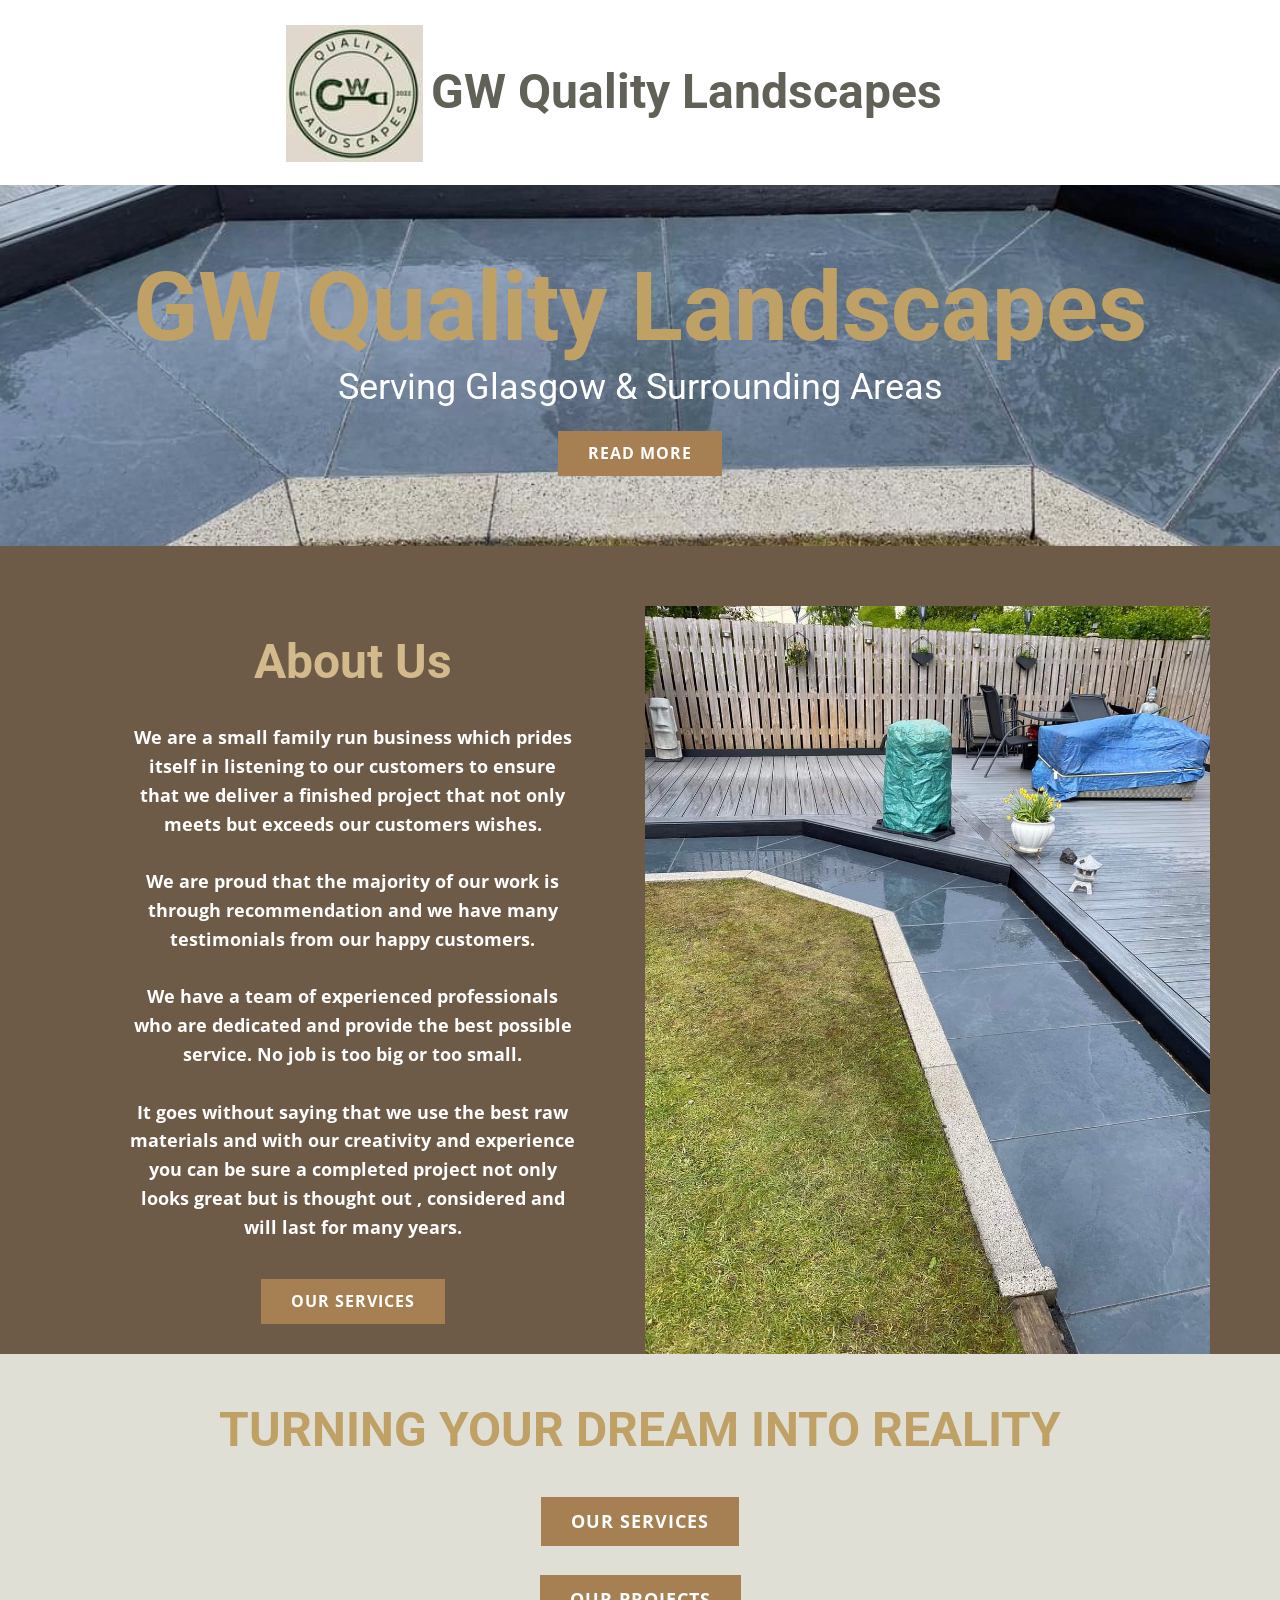
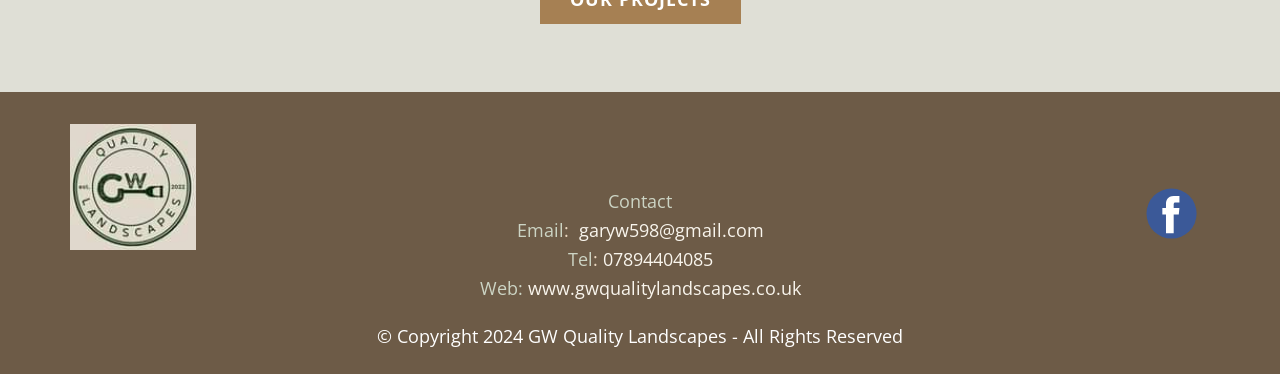
==== About.html @ 3f7acc88 "Add files via upload" ====
<!DOCTYPE html>
<html style="font-size: 16px;" lang="en-GB"><head>
    <meta name="viewport" content="width=device-width, initial-scale=1.0">
    <meta charset="utf-8">
    <meta name="keywords" content="GW Quality Landscapes, Landscaping services, Glasgow, Paisely, Central Scotland, Scotland, landscaper, Penilee, patios, decking, driveways , fencing, garden sheds, garden structures, brickwork,  slabs, landscaping, turf, grass, hedge cutting, gardening, monoblock,  groundworks,">
    <meta name="description" content="GW Quality Landscapes offer landscaping services in Glasgow, Paisely and central belt of Scotland">
    <title>GW Quality Landscapes: About</title>
    <link rel="stylesheet" href="nicepage.css" media="screen">
<link rel="stylesheet" href="About.css" media="screen">
    <script class="u-script" type="text/javascript" src="jquery.js" defer=""></script>
    <script class="u-script" type="text/javascript" src="nicepage.js" defer=""></script>
    <meta name="generator" content="Nicepage 6.2.1, nicepage.com">
    <meta name="description" content="">
    <meta name="keywords" content="GW Quality Landscapes, Landscaping services, Glasgow, Paisely, Central Scotland, Scotland, landscaper, Penilee, patios, decking, driveways , fencing, garden sheds, garden structures, brickwork,  slabs, landscaping, turf, grass, hedge cutting, gardening, monoblock,  groundworks,">
    <meta property="og:title" content="GW Quality Landscapes">
    <meta property="og:description" content="GW Quality Landscapes offer landscaping services in Glasgow, Paisely and central belt of Scotland">
    <meta property="og:image" content="https://gwqualitylandscapes.co.uk/images/facebook_1696329507675_7114921639362925886.jpg">
    <meta property="og:url" content="https://gwqualitylandscapes.co.uk">
    <link rel="icon" href="images/favicon.jpg">
    <link id="u-theme-google-font" rel="stylesheet" href="https://fonts.googleapis.com/css?family=Roboto:100,100i,300,300i,400,400i,500,500i,700,700i,900,900i|Open+Sans:300,300i,400,400i,500,500i,600,600i,700,700i,800,800i">
    
    
    
    
    
    <script type="application/ld+json">{
		"@context": "http://schema.org",
		"@type": "Organization",
		"name": "GW Quality Landscapes Final",
		"logo": "images/GWlogo.jpg",
		"sameAs": [
				"https://m.facebook.com/people/GW-Quality_Landscapes/100078779741422/"
		]
}</script>
    <meta name="theme-color" content="#a68053">
    <meta property="og:type" content="website">
  <meta name="description" content="GW Quality Landscapes, Glasgow and central belt of Scotland."><meta name="keywords" content="garden landcaping, landscaping service, landscaping Glasgow, Paisley, Central Scotland, Scotland, Penilee, patios, decking, driveways, fencing, garden sheds, garden structures, brickwork, slabs, landscaping, turf, grass, hedge cutting, gardening, monoblock, groundworks, garden"><meta data-intl-tel-input-cdn-path="intlTelInput/"></head>
  <body data-path-to-root="./" data-include-products="false" class="u-body u-xl-mode" data-lang="en"><header class="u-clearfix u-header u-header" id="sec-b54a"><div class="u-clearfix u-sheet u-sheet-1">
        <a href="Home.html" class="u-image u-logo u-image-1" data-image-width="120" data-image-height="120" title="Home">
          <img src="images/GWlogo.jpg" class="u-logo-image u-logo-image-1">
        </a>
        <nav class="u-menu u-menu-one-level u-offcanvas u-menu-1">
          <div class="menu-collapse" style="font-size: 1rem; letter-spacing: 0px; font-weight: 700;">
            <a class="u-button-style u-custom-border u-custom-border-color u-custom-borders u-custom-left-right-menu-spacing u-custom-padding-bottom u-custom-text-color u-custom-top-bottom-menu-spacing u-nav-link u-text-active-palette-1-base u-text-hover-palette-2-base" href="#">
              <svg class="u-svg-link" viewBox="0 0 24 24"><use xmlns:xlink="http://www.w3.org/1999/xlink" xlink:href="#menu-hamburger"></use></svg>
              <svg class="u-svg-content" version="1.1" id="menu-hamburger" viewBox="0 0 16 16" x="0px" y="0px" xmlns:xlink="http://www.w3.org/1999/xlink" xmlns="http://www.w3.org/2000/svg"><g><rect y="1" width="16" height="2"></rect><rect y="7" width="16" height="2"></rect><rect y="13" width="16" height="2"></rect>
</g></svg>
            </a>
          </div>
          <div class="u-custom-menu u-nav-container">
            <ul class="u-nav u-spacing-20 u-unstyled u-nav-1"><li class="u-nav-item"><a class="u-button-style u-nav-link u-text-active-palette-1-base u-text-grey-90 u-text-hover-palette-2-base" href="Home.html" style="padding: 10px;">Home</a>
</li><li class="u-nav-item"><a class="u-button-style u-nav-link u-text-active-palette-1-base u-text-grey-90 u-text-hover-palette-2-base" href="About.html" style="padding: 10px;">About</a>
</li><li class="u-nav-item"><a class="u-button-style u-nav-link u-text-active-palette-1-base u-text-grey-90 u-text-hover-palette-2-base" href="Services.html" style="padding: 10px;">Services</a>
</li><li class="u-nav-item"><a class="u-button-style u-nav-link u-text-active-palette-1-base u-text-grey-90 u-text-hover-palette-2-base" href="Projects.html" style="padding: 10px;">Projects</a>
</li><li class="u-nav-item"><a class="u-button-style u-nav-link u-text-active-palette-1-base u-text-grey-90 u-text-hover-palette-2-base" href="Contact.html" style="padding: 10px;">Contact</a>
</li></ul>
          </div>
          <div class="u-custom-menu u-nav-container-collapse">
            <div class="u-black u-container-style u-inner-container-layout u-opacity u-opacity-95 u-sidenav">
              <div class="u-inner-container-layout u-sidenav-overflow">
                <div class="u-menu-close"></div>
                <ul class="u-align-center u-nav u-popupmenu-items u-unstyled u-nav-2"><li class="u-nav-item"><a class="u-button-style u-nav-link" href="Home.html">Home</a>
</li><li class="u-nav-item"><a class="u-button-style u-nav-link" href="About.html">About</a>
</li><li class="u-nav-item"><a class="u-button-style u-nav-link" href="Services.html">Services</a>
</li><li class="u-nav-item"><a class="u-button-style u-nav-link" href="Projects.html">Projects</a>
</li><li class="u-nav-item"><a class="u-button-style u-nav-link" href="Contact.html">Contact</a>
</li></ul>
              </div>
            </div>
            <div class="u-black u-menu-overlay u-opacity u-opacity-70"></div>
          </div>
        </nav>
        <h2 class="u-text u-text-default-lg u-text-default-md u-text-default-sm u-text-default-xl u-text-palette-2-base u-text-1">GW Quality Landscapes</h2>
      </div></header>
    <section class="u-align-center u-clearfix u-image u-shading u-section-1" src="" data-image-width="1080" data-image-height="810" id="sec-f151">
      <div class="u-clearfix u-sheet u-sheet-1">
        <h1 class="u-text u-text-default u-text-palette-3-base u-title u-text-1">GW Quality Landscapes </h1>
        <h3 class="u-text u-text-default u-text-2"> Serving Glasgow &amp; Surrounding Areas</h3>
        <a href="Services.html" class="u-btn u-button-style u-hover-palette-1-dark-1 u-palette-1-base u-btn-1">Read More</a>
      </div>
    </section>
    <section class="u-clearfix u-palette-1-dark-2 u-section-2" id="sec-cb76">
      <div class="u-clearfix u-sheet u-sheet-1">
        <div class="custom-expanded data-layout-selected u-clearfix u-gutter-10 u-layout-wrap u-layout-wrap-1">
          <div class="u-layout" style="">
            <div class="u-layout-row" style="">
              <div class="u-container-style u-layout-cell u-left-cell u-size-30 u-size-xs-60 u-layout-cell-1" src="">
                <div class="u-container-layout u-valign-middle u-container-layout-1">
                  <h2 class="u-align-center u-text u-text-default u-text-palette-3-light-1 u-text-1"><b>About Us </b>
                  </h2>
                  <p class="u-align-center u-text u-text-2"><b>We are a small family run business which prides itself in listening to our customers to ensure that we deliver a finished project that not only meets but exceeds our customers wishes.<br>
                      <br>We are proud that the majority of our work is through recommendation and we have many testimonials from our happy customers.<br>
                      <br>We have a team of experienced professionals who are dedicated and provide the best possible service. No job is too big or too small.<br>
                      <br>It goes without saying that we use the best raw materials and with our creativity and experience you can be sure a completed project not only looks great but is thought out , considered and will last for many years.</b>
                  </p>
                  <a href="Services.html" class="u-btn u-button-style u-hover-palette-1-dark-1 u-palette-1-base u-btn-1">Our Services</a>
                </div>
              </div>
              <div class="u-align-center u-container-style u-image u-layout-cell u-right-cell u-size-30 u-size-xs-60 u-image-1" src="" data-image-width="1080" data-image-height="1440">
                <div class="u-container-layout u-valign-middle u-container-layout-2" src=""></div>
              </div>
            </div>
          </div>
        </div>
      </div>
    </section>
    <section class="u-align-center u-clearfix u-palette-2-light-2 u-section-3" id="sec-ee5b">
      <div class="u-clearfix u-sheet u-sheet-1">
        <h2 class="u-align-center-lg u-align-center-md u-align-center-sm u-align-center-xs u-text u-text-palette-3-base u-text-1"><b>TURNING YOUR DREAM INTO REALITY</b>
        </h2>
        <a href="Services.html" class="u-btn u-button-style u-color-scheme-summer-time u-hover-palette-1-dark-1 u-palette-1-base u-btn-1">our services</a>
        <a href="Projects.html" class="u-btn u-button-style u-color-scheme-summer-time u-hover-palette-1-dark-1 u-palette-1-base u-btn-2">our projects</a>
      </div>
    </section>
    
    
    
    <footer class="u-align-center-md u-align-center-sm u-align-center-xs u-clearfix u-footer u-palette-1-dark-2" id="sec-638b"><div class="u-clearfix u-sheet u-sheet-1">
        <a href="Home.html" class="u-image u-logo u-image-1" data-image-width="120" data-image-height="120" title="Home">
          <img src="images/GWlogo.jpg" class="u-logo-image u-logo-image-1">
        </a>
        <p class="u-align-center-lg u-align-center-md u-align-center-xl u-text u-text-1">
          <span class="u-text-palette-1-light-2">
            <span class="u-text-palette-5-base">Contact</span>
            <span class="u-text-palette-3-light-3"></span>
          </span>
          <br>
          <span class="u-text-palette-1-light-2">
            <span class="u-text-palette-5-base">Email</span>:&nbsp;
          </span>
          <a href="mailto:garyw598@gmail.com?subject=Email%20from%20Web%20Site" class="u-active-none u-border-none u-btn u-button-link u-button-style u-hover-none u-none u-text-active-palette-3-light-1 u-text-hover-palette-3-light-2 u-text-palette-3-light-3 u-btn-1">garyw598@gmail.com</a>
          <br>
          <span class="u-text-palette-1-light-2">
            <span class="u-text-palette-5-base">Tel</span>:
          </span>
          <a href="tel:+447894404085" class="u-active-none u-border-none u-btn u-button-link u-button-style u-hover-none u-none u-text-active-palette-3-light-2 u-text-hover-palette-3-light-2 u-text-palette-3-light-3 u-btn-2">07894404085</a>
          <br>
          <span class="u-text-palette-5-base">Web:</span>
          <a href="https://www.gwqualitylandscapes.co.uk" class="u-active-none u-border-none u-btn u-button-link u-button-style u-hover-none u-none u-text-active-palette-3-light-1 u-text-hover-palette-3-light-2 u-text-palette-3-light-3 u-btn-3">www.gwqualitylandscapes.co.uk</a>
        </p>
        <div class="u-align-left u-social-icons u-spacing-10 u-social-icons-1">
          <a class="u-social-url" title="facebook" target="_blank" href="https://m.facebook.com/people/GW-Quality_Landscapes/100078779741422/"><span class="u-icon u-social-facebook u-social-icon u-icon-1"><svg class="u-svg-link" preserveAspectRatio="xMidYMin slice" viewBox="0 0 112 112" style=""><use xmlns:xlink="http://www.w3.org/1999/xlink" xlink:href="#svg-ff9e"></use></svg><svg class="u-svg-content" viewBox="0 0 112 112" x="0" y="0" id="svg-ff9e"><circle fill="currentColor" cx="56.1" cy="56.1" r="55"></circle><path fill="#FFFFFF" d="M73.5,31.6h-9.1c-1.4,0-3.6,0.8-3.6,3.9v8.5h12.6L72,58.3H60.8v40.8H43.9V58.3h-8V43.9h8v-9.2
      c0-6.7,3.1-17,17-17h12.5v13.9H73.5z"></path></svg></span>
          </a>
        </div>
        <p class="u-align-center u-text u-text-2"> © Copyright 2024 GW Quality Landscapes - All Rights Reserved</p>
      </div></footer><span style="height: 64px; width: 64px; margin-left: 0px; margin-right: auto; margin-top: 0px; right: 5px; bottom: 20px; padding: 20px;" class="u-back-to-top u-border-2 u-border-palette-1-base u-icon u-icon-circle u-opacity u-opacity-85" data-href="#">
        <svg class="u-svg-link" preserveAspectRatio="xMidYMin slice" viewBox="0 0 551.13 551.13"><use xmlns:xlink="http://www.w3.org/1999/xlink" xlink:href="#svg-1d98"></use></svg>
        <svg class="u-svg-content" enable-background="new 0 0 551.13 551.13" viewBox="0 0 551.13 551.13" xmlns="http://www.w3.org/2000/svg" id="svg-1d98"><path d="m275.565 189.451 223.897 223.897h51.668l-275.565-275.565-275.565 275.565h51.668z"></path></svg>
    </span>
  
</body></html>
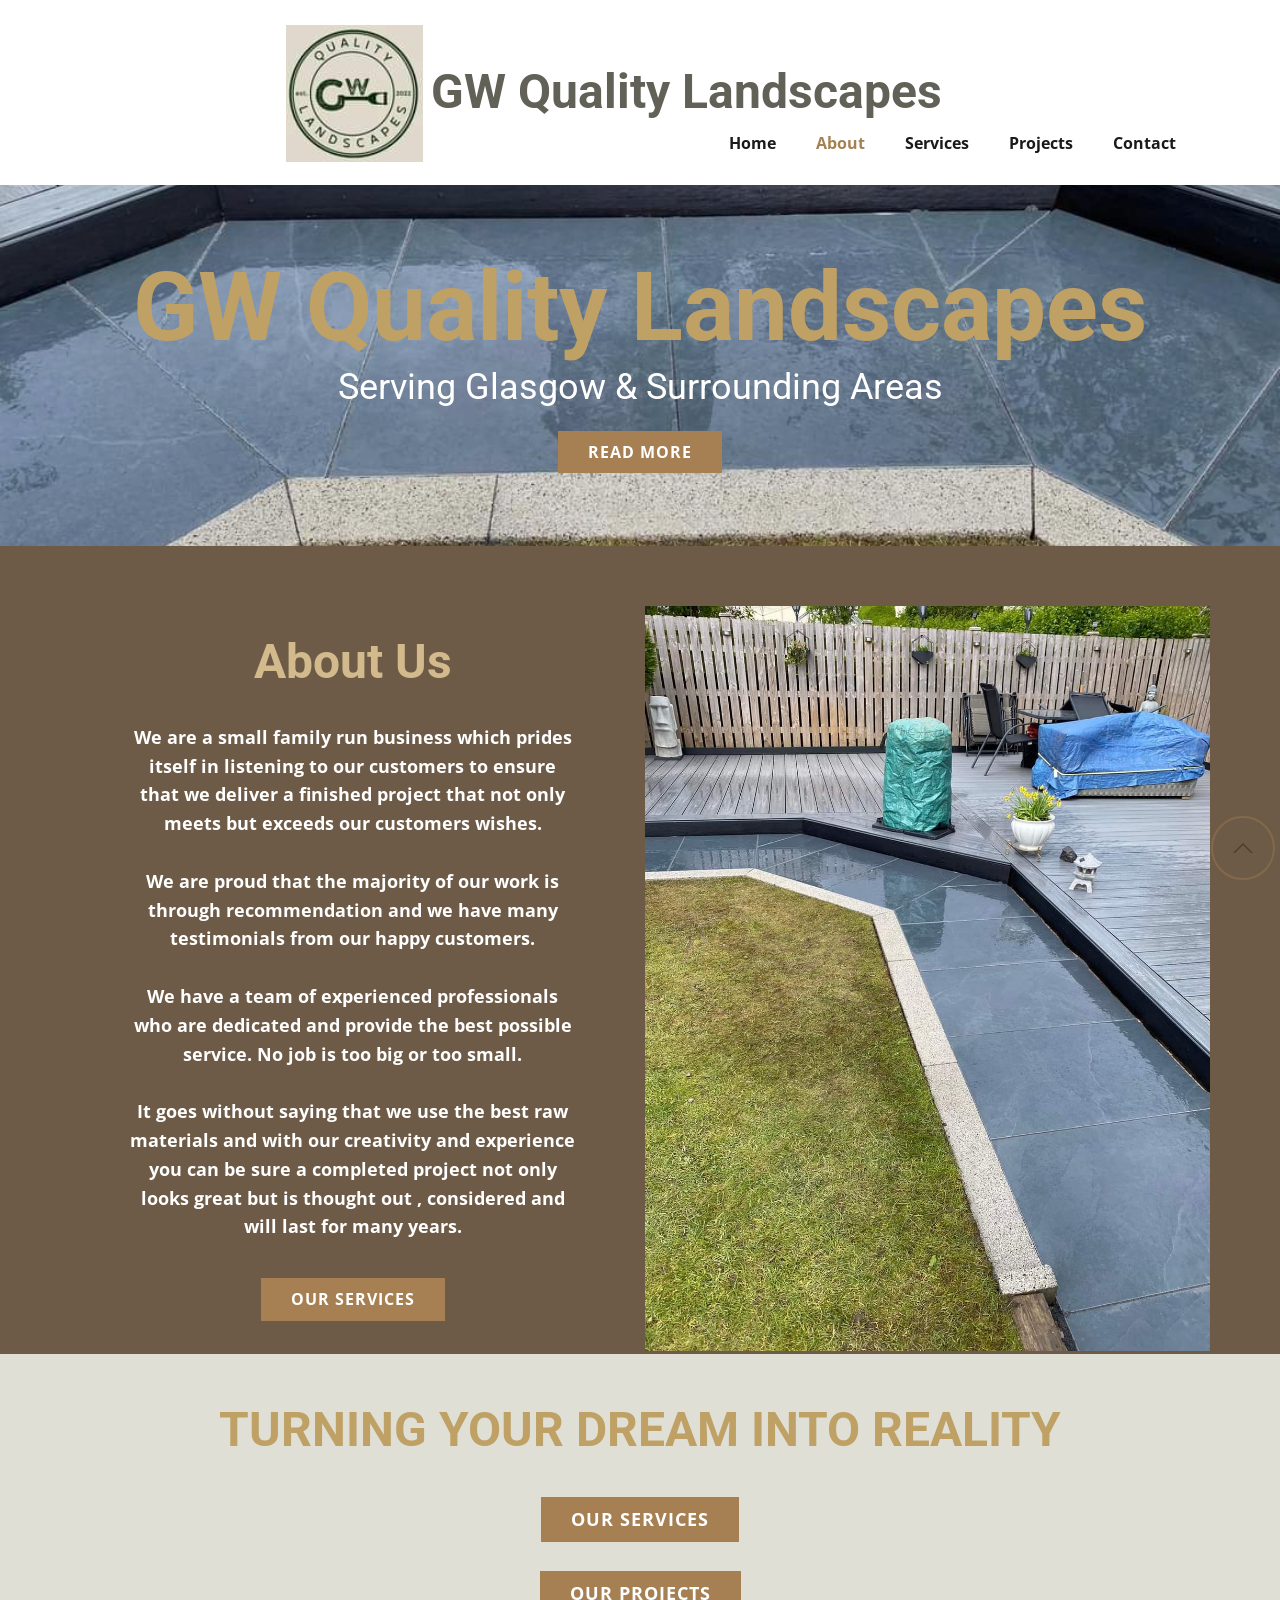
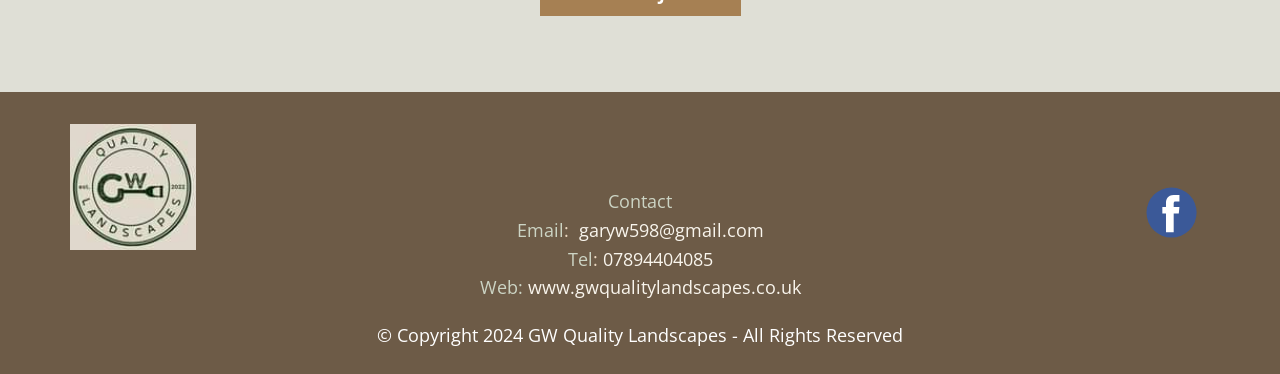
==== commit 422a6d23: "Add files via upload" ====
--- a/About.html
+++ b/About.html
@@ -9,7 +9,7 @@
 <link rel="stylesheet" href="About.css" media="screen">
     <script class="u-script" type="text/javascript" src="jquery.js" defer=""></script>
     <script class="u-script" type="text/javascript" src="nicepage.js" defer=""></script>
-    <meta name="generator" content="Nicepage 6.2.1, nicepage.com">
+    <meta name="generator" content="Nicepage 7.3.1, nicepage.com">
     <meta name="description" content="">
     <meta name="keywords" content="GW Quality Landscapes, Landscaping services, Glasgow, Paisely, Central Scotland, Scotland, landscaper, Penilee, patios, decking, driveways , fencing, garden sheds, garden structures, brickwork,  slabs, landscaping, turf, grass, hedge cutting, gardening, monoblock,  groundworks,">
     <meta property="og:title" content="GW Quality Landscapes">
@@ -17,12 +17,12 @@
     <meta property="og:image" content="https://gwqualitylandscapes.co.uk/images/facebook_1696329507675_7114921639362925886.jpg">
     <meta property="og:url" content="https://gwqualitylandscapes.co.uk">
     <link rel="icon" href="images/favicon.jpg">
-    <link id="u-theme-google-font" rel="stylesheet" href="https://fonts.googleapis.com/css?family=Roboto:100,100i,300,300i,400,400i,500,500i,700,700i,900,900i|Open+Sans:300,300i,400,400i,500,500i,600,600i,700,700i,800,800i">
     
     
     
     
     
+    <link id="u-theme-google-font" rel="stylesheet" href="https://fonts.googleapis.com/css?family=Roboto:100,100i,300,300i,400,400i,500,500i,700,700i,900,900i|Open+Sans:300,300i,400,400i,500,500i,600,600i,700,700i,800,800i">
     <script type="application/ld+json">{
 		"@context": "http://schema.org",
 		"@type": "Organization",
@@ -36,19 +36,19 @@
     <meta property="og:type" content="website">
   <meta name="description" content="GW Quality Landscapes, Glasgow and central belt of Scotland."><meta name="keywords" content="garden landcaping, landscaping service, landscaping Glasgow, Paisley, Central Scotland, Scotland, Penilee, patios, decking, driveways, fencing, garden sheds, garden structures, brickwork, slabs, landscaping, turf, grass, hedge cutting, gardening, monoblock, groundworks, garden"><meta data-intl-tel-input-cdn-path="intlTelInput/"></head>
   <body data-path-to-root="./" data-include-products="false" class="u-body u-xl-mode" data-lang="en"><header class="u-clearfix u-header u-header" id="sec-b54a"><div class="u-clearfix u-sheet u-sheet-1">
-        <a href="Home.html" class="u-image u-logo u-image-1" data-image-width="120" data-image-height="120" title="Home">
+        <a href="./" data-page-id="6107059" class="u-image u-logo u-image-1" data-image-width="120" data-image-height="120" title="Home">
           <img src="images/GWlogo.jpg" class="u-logo-image u-logo-image-1">
         </a>
         <nav class="u-menu u-menu-one-level u-offcanvas u-menu-1">
           <div class="menu-collapse" style="font-size: 1rem; letter-spacing: 0px; font-weight: 700;">
-            <a class="u-button-style u-custom-border u-custom-border-color u-custom-borders u-custom-left-right-menu-spacing u-custom-padding-bottom u-custom-text-color u-custom-top-bottom-menu-spacing u-nav-link u-text-active-palette-1-base u-text-hover-palette-2-base" href="#">
+            <a class="u-button-style u-custom-border u-custom-border-color u-custom-borders u-custom-left-right-menu-spacing u-custom-padding-bottom u-custom-text-color u-custom-top-bottom-menu-spacing u-hamburger-link u-nav-link u-text-active-palette-1-base u-text-hover-palette-2-base" href="#">
               <svg class="u-svg-link" viewBox="0 0 24 24"><use xmlns:xlink="http://www.w3.org/1999/xlink" xlink:href="#menu-hamburger"></use></svg>
               <svg class="u-svg-content" version="1.1" id="menu-hamburger" viewBox="0 0 16 16" x="0px" y="0px" xmlns:xlink="http://www.w3.org/1999/xlink" xmlns="http://www.w3.org/2000/svg"><g><rect y="1" width="16" height="2"></rect><rect y="7" width="16" height="2"></rect><rect y="13" width="16" height="2"></rect>
 </g></svg>
             </a>
           </div>
           <div class="u-custom-menu u-nav-container">
-            <ul class="u-nav u-spacing-20 u-unstyled u-nav-1"><li class="u-nav-item"><a class="u-button-style u-nav-link u-text-active-palette-1-base u-text-grey-90 u-text-hover-palette-2-base" href="Home.html" style="padding: 10px;">Home</a>
+            <ul class="u-nav u-spacing-20 u-unstyled u-nav-1"><li class="u-nav-item"><a class="u-button-style u-nav-link u-text-active-palette-1-base u-text-grey-90 u-text-hover-palette-2-base" href="./" style="padding: 10px;">Home</a>
 </li><li class="u-nav-item"><a class="u-button-style u-nav-link u-text-active-palette-1-base u-text-grey-90 u-text-hover-palette-2-base" href="About.html" style="padding: 10px;">About</a>
 </li><li class="u-nav-item"><a class="u-button-style u-nav-link u-text-active-palette-1-base u-text-grey-90 u-text-hover-palette-2-base" href="Services.html" style="padding: 10px;">Services</a>
 </li><li class="u-nav-item"><a class="u-button-style u-nav-link u-text-active-palette-1-base u-text-grey-90 u-text-hover-palette-2-base" href="Projects.html" style="padding: 10px;">Projects</a>
@@ -59,7 +59,7 @@
             <div class="u-black u-container-style u-inner-container-layout u-opacity u-opacity-95 u-sidenav">
               <div class="u-inner-container-layout u-sidenav-overflow">
                 <div class="u-menu-close"></div>
-                <ul class="u-align-center u-nav u-popupmenu-items u-unstyled u-nav-2"><li class="u-nav-item"><a class="u-button-style u-nav-link" href="Home.html">Home</a>
+                <ul class="u-align-center u-nav u-popupmenu-items u-unstyled u-nav-2"><li class="u-nav-item"><a class="u-button-style u-nav-link" href="./">Home</a>
 </li><li class="u-nav-item"><a class="u-button-style u-nav-link" href="About.html">About</a>
 </li><li class="u-nav-item"><a class="u-button-style u-nav-link" href="Services.html">Services</a>
 </li><li class="u-nav-item"><a class="u-button-style u-nav-link" href="Projects.html">Projects</a>
@@ -76,7 +76,7 @@
       <div class="u-clearfix u-sheet u-sheet-1">
         <h1 class="u-text u-text-default u-text-palette-3-base u-title u-text-1">GW Quality Landscapes </h1>
         <h3 class="u-text u-text-default u-text-2"> Serving Glasgow &amp; Surrounding Areas</h3>
-        <a href="Services.html" class="u-btn u-button-style u-hover-palette-1-dark-1 u-palette-1-base u-btn-1">Read More</a>
+        <a href="Services.html" data-page-id="6107061" class="u-btn u-button-style u-hover-palette-1-dark-1 u-palette-1-base u-btn-1">Read More</a>
       </div>
     </section>
     <section class="u-clearfix u-palette-1-dark-2 u-section-2" id="sec-cb76">
@@ -93,7 +93,7 @@
                       <br>We have a team of experienced professionals who are dedicated and provide the best possible service. No job is too big or too small.<br>
                       <br>It goes without saying that we use the best raw materials and with our creativity and experience you can be sure a completed project not only looks great but is thought out , considered and will last for many years.</b>
                   </p>
-                  <a href="Services.html" class="u-btn u-button-style u-hover-palette-1-dark-1 u-palette-1-base u-btn-1">Our Services</a>
+                  <a href="Services.html" data-page-id="6107061" class="u-btn u-button-style u-hover-palette-1-dark-1 u-palette-1-base u-btn-1">Our Services</a>
                 </div>
               </div>
               <div class="u-align-center u-container-style u-image u-layout-cell u-right-cell u-size-30 u-size-xs-60 u-image-1" src="" data-image-width="1080" data-image-height="1440">
@@ -108,15 +108,15 @@
       <div class="u-clearfix u-sheet u-sheet-1">
         <h2 class="u-align-center-lg u-align-center-md u-align-center-sm u-align-center-xs u-text u-text-palette-3-base u-text-1"><b>TURNING YOUR DREAM INTO REALITY</b>
         </h2>
-        <a href="Services.html" class="u-btn u-button-style u-color-scheme-summer-time u-hover-palette-1-dark-1 u-palette-1-base u-btn-1">our services</a>
-        <a href="Projects.html" class="u-btn u-button-style u-color-scheme-summer-time u-hover-palette-1-dark-1 u-palette-1-base u-btn-2">our projects</a>
+        <a href="Services.html" data-page-id="6107061" class="u-btn u-button-style u-color-scheme-summer-time u-hover-palette-1-dark-1 u-palette-1-base u-btn-1">our services</a>
+        <a href="Projects.html" data-page-id="6107063" class="u-btn u-button-style u-color-scheme-summer-time u-hover-palette-1-dark-1 u-palette-1-base u-btn-2">our projects</a>
       </div>
     </section>
     
     
     
     <footer class="u-align-center-md u-align-center-sm u-align-center-xs u-clearfix u-footer u-palette-1-dark-2" id="sec-638b"><div class="u-clearfix u-sheet u-sheet-1">
-        <a href="Home.html" class="u-image u-logo u-image-1" data-image-width="120" data-image-height="120" title="Home">
+        <a href="./" data-page-id="6107059" class="u-image u-logo u-image-1" data-image-width="120" data-image-height="120" title="Home">
           <img src="images/GWlogo.jpg" class="u-logo-image u-logo-image-1">
         </a>
         <p class="u-align-center-lg u-align-center-md u-align-center-xl u-text u-text-1">
@@ -136,17 +136,16 @@
           <a href="tel:+447894404085" class="u-active-none u-border-none u-btn u-button-link u-button-style u-hover-none u-none u-text-active-palette-3-light-2 u-text-hover-palette-3-light-2 u-text-palette-3-light-3 u-btn-2">07894404085</a>
           <br>
           <span class="u-text-palette-5-base">Web:</span>
-          <a href="https://www.gwqualitylandscapes.co.uk" class="u-active-none u-border-none u-btn u-button-link u-button-style u-hover-none u-none u-text-active-palette-3-light-1 u-text-hover-palette-3-light-2 u-text-palette-3-light-3 u-btn-3">www.gwqualitylandscapes.co.uk</a>
+          <a href="https://cheekr.github.io/GWQualityLandscapes.github.io/" class="u-active-none u-border-none u-btn u-button-link u-button-style u-hover-none u-none u-text-active-palette-3-light-1 u-text-hover-palette-3-light-2 u-text-palette-3-light-3 u-btn-3">www.gwqualitylandscapes.co.uk</a>
         </p>
         <div class="u-align-left u-social-icons u-spacing-10 u-social-icons-1">
-          <a class="u-social-url" title="facebook" target="_blank" href="https://m.facebook.com/people/GW-Quality_Landscapes/100078779741422/"><span class="u-icon u-social-facebook u-social-icon u-icon-1"><svg class="u-svg-link" preserveAspectRatio="xMidYMin slice" viewBox="0 0 112 112" style=""><use xmlns:xlink="http://www.w3.org/1999/xlink" xlink:href="#svg-ff9e"></use></svg><svg class="u-svg-content" viewBox="0 0 112 112" x="0" y="0" id="svg-ff9e"><circle fill="currentColor" cx="56.1" cy="56.1" r="55"></circle><path fill="#FFFFFF" d="M73.5,31.6h-9.1c-1.4,0-3.6,0.8-3.6,3.9v8.5h12.6L72,58.3H60.8v40.8H43.9V58.3h-8V43.9h8v-9.2
+          <a class="u-social-url" title="facebook" target="_blank" href="https://m.facebook.com/people/GW-Quality_Landscapes/100078779741422/">
+            <span class="u-icon u-social-facebook u-social-icon u-icon-1"><svg class="u-svg-link" preserveAspectRatio="xMidYMin slice" viewBox="0 0 112 112" style=""><use xmlns:xlink="http://www.w3.org/1999/xlink" xlink:href="#svg-ff9e"></use></svg><svg class="u-svg-content" viewBox="0 0 112 112" x="0" y="0" id="svg-ff9e"><circle fill="currentColor" cx="56.1" cy="56.1" r="55"></circle><path fill="#FFFFFF" d="M73.5,31.6h-9.1c-1.4,0-3.6,0.8-3.6,3.9v8.5h12.6L72,58.3H60.8v40.8H43.9V58.3h-8V43.9h8v-9.2
       c0-6.7,3.1-17,17-17h12.5v13.9H73.5z"></path></svg></span>
           </a>
         </div>
         <p class="u-align-center u-text u-text-2"> © Copyright 2024 GW Quality Landscapes - All Rights Reserved</p>
-      </div></footer><span style="height: 64px; width: 64px; margin-left: 0px; margin-right: auto; margin-top: 0px; right: 5px; bottom: 20px; padding: 20px;" class="u-back-to-top u-border-2 u-border-palette-1-base u-icon u-icon-circle u-opacity u-opacity-85" data-href="#">
-        <svg class="u-svg-link" preserveAspectRatio="xMidYMin slice" viewBox="0 0 551.13 551.13"><use xmlns:xlink="http://www.w3.org/1999/xlink" xlink:href="#svg-1d98"></use></svg>
-        <svg class="u-svg-content" enable-background="new 0 0 551.13 551.13" viewBox="0 0 551.13 551.13" xmlns="http://www.w3.org/2000/svg" id="svg-1d98"><path d="m275.565 189.451 223.897 223.897h51.668l-275.565-275.565-275.565 275.565h51.668z"></path></svg>
-    </span>
+      </div></footer>
+    <span style="height: 64px; width: 64px; margin-left: 0px; margin-right: auto; margin-top: 0px; right: 5px; bottom: 20px; padding: 20px;" class="u-back-to-top u-border-2 u-border-palette-1-base u-icon u-icon-circle u-opacity u-opacity-85" data-href="#"><svg class="u-svg-link" preserveAspectRatio="xMidYMin slice" viewBox="0 0 551.13 551.13"><use xmlns:xlink="http://www.w3.org/1999/xlink" xlink:href="#svg-1d98"></use></svg><svg class="u-svg-content" enable-background="new 0 0 551.13 551.13" viewBox="0 0 551.13 551.13" xmlns="http://www.w3.org/2000/svg" id="svg-1d98"><path d="m275.565 189.451 223.897 223.897h51.668l-275.565-275.565-275.565 275.565h51.668z"></path></svg></span>
   
 </body></html>
--- a/nicepage.css
+++ b/nicepage.css
@@ -2300,6 +2300,17 @@
 .u-form-vertical .u-form-group {
   width: 100%;
 }
+.u-form-vertical .u-form-group.u-form-image.u-form-image-align-left.u-form-image-align-left {
+  margin-right: auto !important;
+}
+.u-form-vertical .u-form-group.u-form-image.u-form-image-align-center.u-form-image-align-center {
+  margin-left: auto !important;
+  margin-right: auto !important;
+}
+.u-form-vertical .u-form-group.u-form-image.u-form-image-align-right.u-form-image-align-right {
+  margin-left: auto !important;
+  margin-right: 0 !important;
+}
 .u-form-vertical .u-form-partition-factor-10 {
   width: 10%;
 }
@@ -2377,6 +2388,11 @@
 }
 .u-form-submit.u-label-left .u-btn-submit {
   pointer-events: auto;
+}
+.u-form-submit .u-btn-submit.disabled,
+.u-form-submit .u-btn-submit[disabled] {
+  pointer-events: none;
+  opacity: 0.6;
 }
 .u-form-horizontal .u-form-group:not(.u-label-top) {
   display: flex;
@@ -2746,7 +2762,6 @@
   align-items: center;
 }
 .u-form-file-upload .u-file-name {
-  overflow: hidden;
   text-overflow: ellipsis;
   word-wrap: normal;
 }
@@ -2757,6 +2772,44 @@
 }
 .u-form-file-upload .u-file-remove {
   margin-left: 0.5em;
+}
+.u-form-file-upload .u-file-spinner {
+  margin-left: 0.5em;
+  width: 100%;
+  height: 100%;
+  border: 2px solid;
+  border-bottom-color: transparent;
+  border-radius: 50%;
+  display: inline-block;
+  box-sizing: border-box;
+  animation: loaderIconRotation 1s linear infinite;
+}
+@keyframes loaderIconRotation {
+  0% {
+    transform: rotate(0deg);
+  }
+  100% {
+    transform: rotate(360deg);
+  }
+}
+.u-form-file-upload .u-file-error-tooltip {
+  position: relative;
+  display: inline-block;
+  color: red;
+}
+.u-form-file-upload .u-file-error-tooltip-text {
+  visibility: hidden;
+  width: 420px;
+  background-color: #5d5d5d;
+  color: #fff;
+  text-align: center;
+  border-radius: 6px;
+  padding: 5px 0;
+  position: absolute;
+  z-index: 1;
+}
+.u-form-file-upload .u-file-error-tooltip:hover .u-file-error-tooltip-text {
+  visibility: visible;
 }
 .u-form-file-upload .u-upload-button {
   margin: 0 0.5em 0 0;
@@ -3167,6 +3220,7 @@
 body {
   height: auto;
   min-height: 100%;
+  overflow-x: clip;
 }
 body,
 aside,
@@ -3214,6 +3268,7 @@
 }
 .u-spacing-100.u-language-layout-dropdown .u-language-url + .u-language-url,
 .u-form-checks-spacing-100 .u-form-checkbox-group .u-input-row,
+.u-form-checks-spacing-100.u-cookie-preferences .u-input-row,
 .u-form-radios-spacing-100 .u-form-radiobutton .u-input-row {
   margin-top: 100px;
 }
@@ -3221,6 +3276,7 @@
 .u-text.u-spacing-100 li {
   margin-bottom: 100px;
 }
+.u-spacing-100.u-calendar > div + div,
 .u-spacing-100.u-countdown-counter > div + div,
 .u-spacing-100.u-price-wrapper > div + div,
 .u-spacing-100.u-language-layout-icons .u-language-url + .u-language-url,
@@ -3252,6 +3308,7 @@
 }
 .u-spacing-99.u-language-layout-dropdown .u-language-url + .u-language-url,
 .u-form-checks-spacing-99 .u-form-checkbox-group .u-input-row,
+.u-form-checks-spacing-99.u-cookie-preferences .u-input-row,
 .u-form-radios-spacing-99 .u-form-radiobutton .u-input-row {
   margin-top: 99px;
 }
@@ -3259,6 +3316,7 @@
 .u-text.u-spacing-99 li {
   margin-bottom: 99px;
 }
+.u-spacing-99.u-calendar > div + div,
 .u-spacing-99.u-countdown-counter > div + div,
 .u-spacing-99.u-price-wrapper > div + div,
 .u-spacing-99.u-language-layout-icons .u-language-url + .u-language-url,
@@ -3290,6 +3348,7 @@
 }
 .u-spacing-98.u-language-layout-dropdown .u-language-url + .u-language-url,
 .u-form-checks-spacing-98 .u-form-checkbox-group .u-input-row,
+.u-form-checks-spacing-98.u-cookie-preferences .u-input-row,
 .u-form-radios-spacing-98 .u-form-radiobutton .u-input-row {
   margin-top: 98px;
 }
@@ -3297,6 +3356,7 @@
 .u-text.u-spacing-98 li {
   margin-bottom: 98px;
 }
+.u-spacing-98.u-calendar > div + div,
 .u-spacing-98.u-countdown-counter > div + div,
 .u-spacing-98.u-price-wrapper > div + div,
 .u-spacing-98.u-language-layout-icons .u-language-url + .u-language-url,
@@ -3328,6 +3388,7 @@
 }
 .u-spacing-97.u-language-layout-dropdown .u-language-url + .u-language-url,
 .u-form-checks-spacing-97 .u-form-checkbox-group .u-input-row,
+.u-form-checks-spacing-97.u-cookie-preferences .u-input-row,
 .u-form-radios-spacing-97 .u-form-radiobutton .u-input-row {
   margin-top: 97px;
 }
@@ -3335,6 +3396,7 @@
 .u-text.u-spacing-97 li {
   margin-bottom: 97px;
 }
+.u-spacing-97.u-calendar > div + div,
 .u-spacing-97.u-countdown-counter > div + div,
 .u-spacing-97.u-price-wrapper > div + div,
 .u-spacing-97.u-language-layout-icons .u-language-url + .u-language-url,
@@ -3366,6 +3428,7 @@
 }
 .u-spacing-96.u-language-layout-dropdown .u-language-url + .u-language-url,
 .u-form-checks-spacing-96 .u-form-checkbox-group .u-input-row,
+.u-form-checks-spacing-96.u-cookie-preferences .u-input-row,
 .u-form-radios-spacing-96 .u-form-radiobutton .u-input-row {
   margin-top: 96px;
 }
@@ -3373,6 +3436,7 @@
 .u-text.u-spacing-96 li {
   margin-bottom: 96px;
 }
+.u-spacing-96.u-calendar > div + div,
 .u-spacing-96.u-countdown-counter > div + div,
 .u-spacing-96.u-price-wrapper > div + div,
 .u-spacing-96.u-language-layout-icons .u-language-url + .u-language-url,
@@ -3404,6 +3468,7 @@
 }
 .u-spacing-95.u-language-layout-dropdown .u-language-url + .u-language-url,
 .u-form-checks-spacing-95 .u-form-checkbox-group .u-input-row,
+.u-form-checks-spacing-95.u-cookie-preferences .u-input-row,
 .u-form-radios-spacing-95 .u-form-radiobutton .u-input-row {
   margin-top: 95px;
 }
@@ -3411,6 +3476,7 @@
 .u-text.u-spacing-95 li {
   margin-bottom: 95px;
 }
+.u-spacing-95.u-calendar > div + div,
 .u-spacing-95.u-countdown-counter > div + div,
 .u-spacing-95.u-price-wrapper > div + div,
 .u-spacing-95.u-language-layout-icons .u-language-url + .u-language-url,
@@ -3442,6 +3508,7 @@
 }
 .u-spacing-94.u-language-layout-dropdown .u-language-url + .u-language-url,
 .u-form-checks-spacing-94 .u-form-checkbox-group .u-input-row,
+.u-form-checks-spacing-94.u-cookie-preferences .u-input-row,
 .u-form-radios-spacing-94 .u-form-radiobutton .u-input-row {
   margin-top: 94px;
 }
@@ -3449,6 +3516,7 @@
 .u-text.u-spacing-94 li {
   margin-bottom: 94px;
 }
+.u-spacing-94.u-calendar > div + div,
 .u-spacing-94.u-countdown-counter > div + div,
 .u-spacing-94.u-price-wrapper > div + div,
 .u-spacing-94.u-language-layout-icons .u-language-url + .u-language-url,
@@ -3480,6 +3548,7 @@
 }
 .u-spacing-93.u-language-layout-dropdown .u-language-url + .u-language-url,
 .u-form-checks-spacing-93 .u-form-checkbox-group .u-input-row,
+.u-form-checks-spacing-93.u-cookie-preferences .u-input-row,
 .u-form-radios-spacing-93 .u-form-radiobutton .u-input-row {
   margin-top: 93px;
 }
@@ -3487,6 +3556,7 @@
 .u-text.u-spacing-93 li {
   margin-bottom: 93px;
 }
+.u-spacing-93.u-calendar > div + div,
 .u-spacing-93.u-countdown-counter > div + div,
 .u-spacing-93.u-price-wrapper > div + div,
 .u-spacing-93.u-language-layout-icons .u-language-url + .u-language-url,
@@ -3518,6 +3588,7 @@
 }
 .u-spacing-92.u-language-layout-dropdown .u-language-url + .u-language-url,
 .u-form-checks-spacing-92 .u-form-checkbox-group .u-input-row,
+.u-form-checks-spacing-92.u-cookie-preferences .u-input-row,
 .u-form-radios-spacing-92 .u-form-radiobutton .u-input-row {
   margin-top: 92px;
 }
@@ -3525,6 +3596,7 @@
 .u-text.u-spacing-92 li {
   margin-bottom: 92px;
 }
+.u-spacing-92.u-calendar > div + div,
 .u-spacing-92.u-countdown-counter > div + div,
 .u-spacing-92.u-price-wrapper > div + div,
 .u-spacing-92.u-language-layout-icons .u-language-url + .u-language-url,
@@ -3556,6 +3628,7 @@
 }
 .u-spacing-91.u-language-layout-dropdown .u-language-url + .u-language-url,
 .u-form-checks-spacing-91 .u-form-checkbox-group .u-input-row,
+.u-form-checks-spacing-91.u-cookie-preferences .u-input-row,
 .u-form-radios-spacing-91 .u-form-radiobutton .u-input-row {
   margin-top: 91px;
 }
@@ -3563,6 +3636,7 @@
 .u-text.u-spacing-91 li {
   margin-bottom: 91px;
 }
+.u-spacing-91.u-calendar > div + div,
 .u-spacing-91.u-countdown-counter > div + div,
 .u-spacing-91.u-price-wrapper > div + div,
 .u-spacing-91.u-language-layout-icons .u-language-url + .u-language-url,
@@ -3594,6 +3668,7 @@
 }
 .u-spacing-90.u-language-layout-dropdown .u-language-url + .u-language-url,
 .u-form-checks-spacing-90 .u-form-checkbox-group .u-input-row,
+.u-form-checks-spacing-90.u-cookie-preferences .u-input-row,
 .u-form-radios-spacing-90 .u-form-radiobutton .u-input-row {
   margin-top: 90px;
 }
@@ -3601,6 +3676,7 @@
 .u-text.u-spacing-90 li {
   margin-bottom: 90px;
 }
+.u-spacing-90.u-calendar > div + div,
 .u-spacing-90.u-countdown-counter > div + div,
 .u-spacing-90.u-price-wrapper > div + div,
 .u-spacing-90.u-language-layout-icons .u-language-url + .u-language-url,
@@ -3632,6 +3708,7 @@
 }
 .u-spacing-89.u-language-layout-dropdown .u-language-url + .u-language-url,
 .u-form-checks-spacing-89 .u-form-checkbox-group .u-input-row,
+.u-form-checks-spacing-89.u-cookie-preferences .u-input-row,
 .u-form-radios-spacing-89 .u-form-radiobutton .u-input-row {
   margin-top: 89px;
 }
@@ -3639,6 +3716,7 @@
 .u-text.u-spacing-89 li {
   margin-bottom: 89px;
 }
+.u-spacing-89.u-calendar > div + div,
 .u-spacing-89.u-countdown-counter > div + div,
 .u-spacing-89.u-price-wrapper > div + div,
 .u-spacing-89.u-language-layout-icons .u-language-url + .u-language-url,
@@ -3670,6 +3748,7 @@
 }
 .u-spacing-88.u-language-layout-dropdown .u-language-url + .u-language-url,
 .u-form-checks-spacing-88 .u-form-checkbox-group .u-input-row,
+.u-form-checks-spacing-88.u-cookie-preferences .u-input-row,
 .u-form-radios-spacing-88 .u-form-radiobutton .u-input-row {
   margin-top: 88px;
 }
@@ -3677,6 +3756,7 @@
 .u-text.u-spacing-88 li {
   margin-bottom: 88px;
 }
+.u-spacing-88.u-calendar > div + div,
 .u-spacing-88.u-countdown-counter > div + div,
 .u-spacing-88.u-price-wrapper > div + div,
 .u-spacing-88.u-language-layout-icons .u-language-url + .u-language-url,
@@ -3708,6 +3788,7 @@
 }
 .u-spacing-87.u-language-layout-dropdown .u-language-url + .u-language-url,
 .u-form-checks-spacing-87 .u-form-checkbox-group .u-input-row,
+.u-form-checks-spacing-87.u-cookie-preferences .u-input-row,
 .u-form-radios-spacing-87 .u-form-radiobutton .u-input-row {
   margin-top: 87px;
 }
@@ -3715,6 +3796,7 @@
 .u-text.u-spacing-87 li {
   margin-bottom: 87px;
 }
+.u-spacing-87.u-calendar > div + div,
 .u-spacing-87.u-countdown-counter > div + div,
 .u-spacing-87.u-price-wrapper > div + div,
 .u-spacing-87.u-language-layout-icons .u-language-url + .u-language-url,
@@ -3746,6 +3828,7 @@
 }
 .u-spacing-86.u-language-layout-dropdown .u-language-url + .u-language-url,
 .u-form-checks-spacing-86 .u-form-checkbox-group .u-input-row,
+.u-form-checks-spacing-86.u-cookie-preferences .u-input-row,
 .u-form-radios-spacing-86 .u-form-radiobutton .u-input-row {
   margin-top: 86px;
 }
@@ -3753,6 +3836,7 @@
 .u-text.u-spacing-86 li {
   margin-bottom: 86px;
 }
+.u-spacing-86.u-calendar > div + div,
 .u-spacing-86.u-countdown-counter > div + div,
 .u-spacing-86.u-price-wrapper > div + div,
 .u-spacing-86.u-language-layout-icons .u-language-url + .u-language-url,
@@ -3784,6 +3868,7 @@
 }
 .u-spacing-85.u-language-layout-dropdown .u-language-url + .u-language-url,
 .u-form-checks-spacing-85 .u-form-checkbox-group .u-input-row,
+.u-form-checks-spacing-85.u-cookie-preferences .u-input-row,
 .u-form-radios-spacing-85 .u-form-radiobutton .u-input-row {
   margin-top: 85px;
 }
@@ -3791,6 +3876,7 @@
 .u-text.u-spacing-85 li {
   margin-bottom: 85px;
 }
+.u-spacing-85.u-calendar > div + div,
 .u-spacing-85.u-countdown-counter > div + div,
 .u-spacing-85.u-price-wrapper > div + div,
 .u-spacing-85.u-language-layout-icons .u-language-url + .u-language-url,
@@ -3822,6 +3908,7 @@
 }
 .u-spacing-84.u-language-layout-dropdown .u-language-url + .u-language-url,
 .u-form-checks-spacing-84 .u-form-checkbox-group .u-input-row,
+.u-form-checks-spacing-84.u-cookie-preferences .u-input-row,
 .u-form-radios-spacing-84 .u-form-radiobutton .u-input-row {
   margin-top: 84px;
 }
@@ -3829,6 +3916,7 @@
 .u-text.u-spacing-84 li {
   margin-bottom: 84px;
 }
+.u-spacing-84.u-calendar > div + div,
 .u-spacing-84.u-countdown-counter > div + div,
 .u-spacing-84.u-price-wrapper > div + div,
 .u-spacing-84.u-language-layout-icons .u-language-url + .u-language-url,
@@ -3860,6 +3948,7 @@
 }
 .u-spacing-83.u-language-layout-dropdown .u-language-url + .u-language-url,
 .u-form-checks-spacing-83 .u-form-checkbox-group .u-input-row,
+.u-form-checks-spacing-83.u-cookie-preferences .u-input-row,
 .u-form-radios-spacing-83 .u-form-radiobutton .u-input-row {
   margin-top: 83px;
 }
@@ -3867,6 +3956,7 @@
 .u-text.u-spacing-83 li {
   margin-bottom: 83px;
 }
+.u-spacing-83.u-calendar > div + div,
 .u-spacing-83.u-countdown-counter > div + div,
 .u-spacing-83.u-price-wrapper > div + div,
 .u-spacing-83.u-language-layout-icons .u-language-url + .u-language-url,
@@ -3898,6 +3988,7 @@
 }
 .u-spacing-82.u-language-layout-dropdown .u-language-url + .u-language-url,
 .u-form-checks-spacing-82 .u-form-checkbox-group .u-input-row,
+.u-form-checks-spacing-82.u-cookie-preferences .u-input-row,
 .u-form-radios-spacing-82 .u-form-radiobutton .u-input-row {
   margin-top: 82px;
 }
@@ -3905,6 +3996,7 @@
 .u-text.u-spacing-82 li {
   margin-bottom: 82px;
 }
+.u-spacing-82.u-calendar > div + div,
 .u-spacing-82.u-countdown-counter > div + div,
 .u-spacing-82.u-price-wrapper > div + div,
 .u-spacing-82.u-language-layout-icons .u-language-url + .u-language-url,
@@ -3936,6 +4028,7 @@
 }
 .u-spacing-81.u-language-layout-dropdown .u-language-url + .u-language-url,
 .u-form-checks-spacing-81 .u-form-checkbox-group .u-input-row,
+.u-form-checks-spacing-81.u-cookie-preferences .u-input-row,
 .u-form-radios-spacing-81 .u-form-radiobutton .u-input-row {
   margin-top: 81px;
 }
@@ -3943,6 +4036,7 @@
 .u-text.u-spacing-81 li {
   margin-bottom: 81px;
 }
+.u-spacing-81.u-calendar > div + div,
 .u-spacing-81.u-countdown-counter > div + div,
 .u-spacing-81.u-price-wrapper > div + div,
 .u-spacing-81.u-language-layout-icons .u-language-url + .u-language-url,
@@ -3974,6 +4068,7 @@
 }
 .u-spacing-80.u-language-layout-dropdown .u-language-url + .u-language-url,
 .u-form-checks-spacing-80 .u-form-checkbox-group .u-input-row,
+.u-form-checks-spacing-80.u-cookie-preferences .u-input-row,
 .u-form-radios-spacing-80 .u-form-radiobutton .u-input-row {
   margin-top: 80px;
 }
@@ -3981,6 +4076,7 @@
 .u-text.u-spacing-80 li {
   margin-bottom: 80px;
 }
+.u-spacing-80.u-calendar > div + div,
 .u-spacing-80.u-countdown-counter > div + div,
 .u-spacing-80.u-price-wrapper > div + div,
 .u-spacing-80.u-language-layout-icons .u-language-url + .u-language-url,
@@ -4012,6 +4108,7 @@
 }
 .u-spacing-79.u-language-layout-dropdown .u-language-url + .u-language-url,
 .u-form-checks-spacing-79 .u-form-checkbox-group .u-input-row,
+.u-form-checks-spacing-79.u-cookie-preferences .u-input-row,
 .u-form-radios-spacing-79 .u-form-radiobutton .u-input-row {
   margin-top: 79px;
 }
@@ -4019,6 +4116,7 @@
 .u-text.u-spacing-79 li {
   margin-bottom: 79px;
 }
+.u-spacing-79.u-calendar > div + div,
 .u-spacing-79.u-countdown-counter > div + div,
 .u-spacing-79.u-price-wrapper > div + div,
 .u-spacing-79.u-language-layout-icons .u-language-url + .u-language-url,
@@ -4050,6 +4148,7 @@
 }
 .u-spacing-78.u-language-layout-dropdown .u-language-url + .u-language-url,
 .u-form-checks-spacing-78 .u-form-checkbox-group .u-input-row,
+.u-form-checks-spacing-78.u-cookie-preferences .u-input-row,
 .u-form-radios-spacing-78 .u-form-radiobutton .u-input-row {
   margin-top: 78px;
 }
@@ -4057,6 +4156,7 @@
 .u-text.u-spacing-78 li {
   margin-bottom: 78px;
 }
+.u-spacing-78.u-calendar > div + div,
 .u-spacing-78.u-countdown-counter > div + div,
 .u-spacing-78.u-price-wrapper > div + div,
 .u-spacing-78.u-language-layout-icons .u-language-url + .u-language-url,
@@ -4088,6 +4188,7 @@
 }
 .u-spacing-77.u-language-layout-dropdown .u-language-url + .u-language-url,
 .u-form-checks-spacing-77 .u-form-checkbox-group .u-input-row,
+.u-form-checks-spacing-77.u-cookie-preferences .u-input-row,
 .u-form-radios-spacing-77 .u-form-radiobutton .u-input-row {
   margin-top: 77px;
 }
@@ -4095,6 +4196,7 @@
 .u-text.u-spacing-77 li {
   margin-bottom: 77px;
 }
+.u-spacing-77.u-calendar > div + div,
 .u-spacing-77.u-countdown-counter > div + div,
 .u-spacing-77.u-price-wrapper > div + div,
 .u-spacing-77.u-language-layout-icons .u-language-url + .u-language-url,
@@ -4126,6 +4228,7 @@
 }
 .u-spacing-76.u-language-layout-dropdown .u-language-url + .u-language-url,
 .u-form-checks-spacing-76 .u-form-checkbox-group .u-input-row,
+.u-form-checks-spacing-76.u-cookie-preferences .u-input-row,
 .u-form-radios-spacing-76 .u-form-radiobutton .u-input-row {
   margin-top: 76px;
 }
@@ -4133,6 +4236,7 @@
 .u-text.u-spacing-76 li {
   margin-bottom: 76px;
 }
+.u-spacing-76.u-calendar > div + div,
 .u-spacing-76.u-countdown-counter > div + div,
 .u-spacing-76.u-price-wrapper > div + div,
 .u-spacing-76.u-language-layout-icons .u-language-url + .u-language-url,
@@ -4164,6 +4268,7 @@
 }
 .u-spacing-75.u-language-layout-dropdown .u-language-url + .u-language-url,
 .u-form-checks-spacing-75 .u-form-checkbox-group .u-input-row,
+.u-form-checks-spacing-75.u-cookie-preferences .u-input-row,
 .u-form-radios-spacing-75 .u-form-radiobutton .u-input-row {
   margin-top: 75px;
 }
@@ -4171,6 +4276,7 @@
 .u-text.u-spacing-75 li {
   margin-bottom: 75px;
 }
+.u-spacing-75.u-calendar > div + div,
 .u-spacing-75.u-countdown-counter > div + div,
 .u-spacing-75.u-price-wrapper > div + div,
 .u-spacing-75.u-language-layout-icons .u-language-url + .u-language-url,
@@ -4202,6 +4308,7 @@
 }
 .u-spacing-74.u-language-layout-dropdown .u-language-url + .u-language-url,
 .u-form-checks-spacing-74 .u-form-checkbox-group .u-input-row,
+.u-form-checks-spacing-74.u-cookie-preferences .u-input-row,
 .u-form-radios-spacing-74 .u-form-radiobutton .u-input-row {
   margin-top: 74px;
 }
@@ -4209,6 +4316,7 @@
 .u-text.u-spacing-74 li {
   margin-bottom: 74px;
 }
+.u-spacing-74.u-calendar > div + div,
 .u-spacing-74.u-countdown-counter > div + div,
 .u-spacing-74.u-price-wrapper > div + div,
 .u-spacing-74.u-language-layout-icons .u-language-url + .u-language-url,
@@ -4240,6 +4348,7 @@
 }
 .u-spacing-73.u-language-layout-dropdown .u-language-url + .u-language-url,
 .u-form-checks-spacing-73 .u-form-checkbox-group .u-input-row,
+.u-form-checks-spacing-73.u-cookie-preferences .u-input-row,
 .u-form-radios-spacing-73 .u-form-radiobutton .u-input-row {
   margin-top: 73px;
 }
@@ -4247,6 +4356,7 @@
 .u-text.u-spacing-73 li {
   margin-bottom: 73px;
 }
+.u-spacing-73.u-calendar > div + div,
 .u-spacing-73.u-countdown-counter > div + div,
 .u-spacing-73.u-price-wrapper > div + div,
 .u-spacing-73.u-language-layout-icons .u-language-url + .u-language-url,
@@ -4278,6 +4388,7 @@
 }
 .u-spacing-72.u-language-layout-dropdown .u-language-url + .u-language-url,
 .u-form-checks-spacing-72 .u-form-checkbox-group .u-input-row,
+.u-form-checks-spacing-72.u-cookie-preferences .u-input-row,
 .u-form-radios-spacing-72 .u-form-radiobutton .u-input-row {
   margin-top: 72px;
 }
@@ -4285,6 +4396,7 @@
 .u-text.u-spacing-72 li {
   margin-bottom: 72px;
 }
+.u-spacing-72.u-calendar > div + div,
 .u-spacing-72.u-countdown-counter > div + div,
 .u-spacing-72.u-price-wrapper > div + div,
 .u-spacing-72.u-language-layout-icons .u-language-url + .u-language-url,
@@ -4316,6 +4428,7 @@
 }
 .u-spacing-71.u-language-layout-dropdown .u-language-url + .u-language-url,
 .u-form-checks-spacing-71 .u-form-checkbox-group .u-input-row,
+.u-form-checks-spacing-71.u-cookie-preferences .u-input-row,
 .u-form-radios-spacing-71 .u-form-radiobutton .u-input-row {
   margin-top: 71px;
 }
@@ -4323,6 +4436,7 @@
 .u-text.u-spacing-71 li {
   margin-bottom: 71px;
 }
+.u-spacing-71.u-calendar > div + div,
 .u-spacing-71.u-countdown-counter > div + div,
 .u-spacing-71.u-price-wrapper > div + div,
 .u-spacing-71.u-language-layout-icons .u-language-url + .u-language-url,
@@ -4354,6 +4468,7 @@
 }
 .u-spacing-70.u-language-layout-dropdown .u-language-url + .u-language-url,
 .u-form-checks-spacing-70 .u-form-checkbox-group .u-input-row,
+.u-form-checks-spacing-70.u-cookie-preferences .u-input-row,
 .u-form-radios-spacing-70 .u-form-radiobutton .u-input-row {
   margin-top: 70px;
 }
@@ -4361,6 +4476,7 @@
 .u-text.u-spacing-70 li {
   margin-bottom: 70px;
 }
+.u-spacing-70.u-calendar > div + div,
 .u-spacing-70.u-countdown-counter > div + div,
 .u-spacing-70.u-price-wrapper > div + div,
 .u-spacing-70.u-language-layout-icons .u-language-url + .u-language-url,
@@ -4392,6 +4508,7 @@
 }
 .u-spacing-69.u-language-layout-dropdown .u-language-url + .u-language-url,
 .u-form-checks-spacing-69 .u-form-checkbox-group .u-input-row,
+.u-form-checks-spacing-69.u-cookie-preferences .u-input-row,
 .u-form-radios-spacing-69 .u-form-radiobutton .u-input-row {
   margin-top: 69px;
 }
@@ -4399,6 +4516,7 @@
 .u-text.u-spacing-69 li {
   margin-bottom: 69px;
 }
+.u-spacing-69.u-calendar > div + div,
 .u-spacing-69.u-countdown-counter > div + div,
 .u-spacing-69.u-price-wrapper > div + div,
 .u-spacing-69.u-language-layout-icons .u-language-url + .u-language-url,
@@ -4430,6 +4548,7 @@
 }
 .u-spacing-68.u-language-layout-dropdown .u-language-url + .u-language-url,
 .u-form-checks-spacing-68 .u-form-checkbox-group .u-input-row,
+.u-form-checks-spacing-68.u-cookie-preferences .u-input-row,
 .u-form-radios-spacing-68 .u-form-radiobutton .u-input-row {
   margin-top: 68px;
 }
@@ -4437,6 +4556,7 @@
 .u-text.u-spacing-68 li {
   margin-bottom: 68px;
 }
+.u-spacing-68.u-calendar > div + div,
 .u-spacing-68.u-countdown-counter > div + div,
 .u-spacing-68.u-price-wrapper > div + div,
 .u-spacing-68.u-language-layout-icons .u-language-url + .u-language-url,
@@ -4468,6 +4588,7 @@
 }
 .u-spacing-67.u-language-layout-dropdown .u-language-url + .u-language-url,
 .u-form-checks-spacing-67 .u-form-checkbox-group .u-input-row,
+.u-form-checks-spacing-67.u-cookie-preferences .u-input-row,
 .u-form-radios-spacing-67 .u-form-radiobutton .u-input-row {
   margin-top: 67px;
 }
@@ -4475,6 +4596,7 @@
 .u-text.u-spacing-67 li {
   margin-bottom: 67px;
 }
+.u-spacing-67.u-calendar > div + div,
 .u-spacing-67.u-countdown-counter > div + div,
 .u-spacing-67.u-price-wrapper > div + div,
 .u-spacing-67.u-language-layout-icons .u-language-url + .u-language-url,
@@ -4506,6 +4628,7 @@
 }
 .u-spacing-66.u-language-layout-dropdown .u-language-url + .u-language-url,
 .u-form-checks-spacing-66 .u-form-checkbox-group .u-input-row,
+.u-form-checks-spacing-66.u-cookie-preferences .u-input-row,
 .u-form-radios-spacing-66 .u-form-radiobutton .u-input-row {
   margin-top: 66px;
 }
@@ -4513,6 +4636,7 @@
 .u-text.u-spacing-66 li {
   margin-bottom: 66px;
 }
+.u-spacing-66.u-calendar > div + div,
 .u-spacing-66.u-countdown-counter > div + div,
 .u-spacing-66.u-price-wrapper > div + div,
 .u-spacing-66.u-language-layout-icons .u-language-url + .u-language-url,
@@ -4544,6 +4668,7 @@
 }
 .u-spacing-65.u-language-layout-dropdown .u-language-url + .u-language-url,
 .u-form-checks-spacing-65 .u-form-checkbox-group .u-input-row,
+.u-form-checks-spacing-65.u-cookie-preferences .u-input-row,
 .u-form-radios-spacing-65 .u-form-radiobutton .u-input-row {
   margin-top: 65px;
 }
@@ -4551,6 +4676,7 @@
 .u-text.u-spacing-65 li {
   margin-bottom: 65px;
 }
+.u-spacing-65.u-calendar > div + div,
 .u-spacing-65.u-countdown-counter > div + div,
 .u-spacing-65.u-price-wrapper > div + div,
 .u-spacing-65.u-language-layout-icons .u-language-url + .u-language-url,
@@ -4582,6 +4708,7 @@
 }
 .u-spacing-64.u-language-layout-dropdown .u-language-url + .u-language-url,
 .u-form-checks-spacing-64 .u-form-checkbox-group .u-input-row,
+.u-form-checks-spacing-64.u-cookie-preferences .u-input-row,
 .u-form-radios-spacing-64 .u-form-radiobutton .u-input-row {
   margin-top: 64px;
 }
@@ -4589,6 +4716,7 @@
 .u-text.u-spacing-64 li {
   margin-bottom: 64px;
 }
+.u-spacing-64.u-calendar > div + div,
 .u-spacing-64.u-countdown-counter > div + div,
 .u-spacing-64.u-price-wrapper > div + div,
 .u-spacing-64.u-language-layout-icons .u-language-url + .u-language-url,
@@ -4620,6 +4748,7 @@
 }
 .u-spacing-63.u-language-layout-dropdown .u-language-url + .u-language-url,
 .u-form-checks-spacing-63 .u-form-checkbox-group .u-input-row,
+.u-form-checks-spacing-63.u-cookie-preferences .u-input-row,
 .u-form-radios-spacing-63 .u-form-radiobutton .u-input-row {
   margin-top: 63px;
 }
@@ -4627,6 +4756,7 @@
 .u-text.u-spacing-63 li {
   margin-bottom: 63px;
 }
+.u-spacing-63.u-calendar > div + div,
 .u-spacing-63.u-countdown-counter > div + div,
 .u-spacing-63.u-price-wrapper > div + div,
 .u-spacing-63.u-language-layout-icons .u-language-url + .u-language-url,
@@ -4658,6 +4788,7 @@
 }
 .u-spacing-62.u-language-layout-dropdown .u-language-url + .u-language-url,
 .u-form-checks-spacing-62 .u-form-checkbox-group .u-input-row,
+.u-form-checks-spacing-62.u-cookie-preferences .u-input-row,
 .u-form-radios-spacing-62 .u-form-radiobutton .u-input-row {
   margin-top: 62px;
 }
@@ -4665,6 +4796,7 @@
 .u-text.u-spacing-62 li {
   margin-bottom: 62px;
 }
+.u-spacing-62.u-calendar > div + div,
 .u-spacing-62.u-countdown-counter > div + div,
 .u-spacing-62.u-price-wrapper > div + div,
 .u-spacing-62.u-language-layout-icons .u-language-url + .u-language-url,
@@ -4696,6 +4828,7 @@
 }
 .u-spacing-61.u-language-layout-dropdown .u-language-url + .u-language-url,
 .u-form-checks-spacing-61 .u-form-checkbox-group .u-input-row,
+.u-form-checks-spacing-61.u-cookie-preferences .u-input-row,
 .u-form-radios-spacing-61 .u-form-radiobutton .u-input-row {
   margin-top: 61px;
 }
@@ -4703,6 +4836,7 @@
 .u-text.u-spacing-61 li {
   margin-bottom: 61px;
 }
+.u-spacing-61.u-calendar > div + div,
 .u-spacing-61.u-countdown-counter > div + div,
 .u-spacing-61.u-price-wrapper > div + div,
 .u-spacing-61.u-language-layout-icons .u-language-url + .u-language-url,
@@ -4734,6 +4868,7 @@
 }
 .u-spacing-60.u-language-layout-dropdown .u-language-url + .u-language-url,
 .u-form-checks-spacing-60 .u-form-checkbox-group .u-input-row,
+.u-form-checks-spacing-60.u-cookie-preferences .u-input-row,
 .u-form-radios-spacing-60 .u-form-radiobutton .u-input-row {
   margin-top: 60px;
 }
@@ -4741,6 +4876,7 @@
 .u-text.u-spacing-60 li {
   margin-bottom: 60px;
 }
+.u-spacing-60.u-calendar > div + div,
 .u-spacing-60.u-countdown-counter > div + div,
 .u-spacing-60.u-price-wrapper > div + div,
 .u-spacing-60.u-language-layout-icons .u-language-url + .u-language-url,
@@ -4772,6 +4908,7 @@
 }
 .u-spacing-59.u-language-layout-dropdown .u-language-url + .u-language-url,
 .u-form-checks-spacing-59 .u-form-checkbox-group .u-input-row,
+.u-form-checks-spacing-59.u-cookie-preferences .u-input-row,
 .u-form-radios-spacing-59 .u-form-radiobutton .u-input-row {
   margin-top: 59px;
 }
@@ -4779,6 +4916,7 @@
 .u-text.u-spacing-59 li {
   margin-bottom: 59px;
 }
+.u-spacing-59.u-calendar > div + div,
 .u-spacing-59.u-countdown-counter > div + div,
 .u-spacing-59.u-price-wrapper > div + div,
 .u-spacing-59.u-language-layout-icons .u-language-url + .u-language-url,
@@ -4810,6 +4948,7 @@
 }
 .u-spacing-58.u-language-layout-dropdown .u-language-url + .u-language-url,
 .u-form-checks-spacing-58 .u-form-checkbox-group .u-input-row,
+.u-form-checks-spacing-58.u-cookie-preferences .u-input-row,
 .u-form-radios-spacing-58 .u-form-radiobutton .u-input-row {
   margin-top: 58px;
 }
@@ -4817,6 +4956,7 @@
 .u-text.u-spacing-58 li {
   margin-bottom: 58px;
 }
+.u-spacing-58.u-calendar > div + div,
 .u-spacing-58.u-countdown-counter > div + div,
 .u-spacing-58.u-price-wrapper > div + div,
 .u-spacing-58.u-language-layout-icons .u-language-url + .u-language-url,
@@ -4848,6 +4988,7 @@
 }
 .u-spacing-57.u-language-layout-dropdown .u-language-url + .u-language-url,
 .u-form-checks-spacing-57 .u-form-checkbox-group .u-input-row,
+.u-form-checks-spacing-57.u-cookie-preferences .u-input-row,
 .u-form-radios-spacing-57 .u-form-radiobutton .u-input-row {
   margin-top: 57px;
 }
@@ -4855,6 +4996,7 @@
 .u-text.u-spacing-57 li {
   margin-bottom: 57px;
 }
+.u-spacing-57.u-calendar > div + div,
 .u-spacing-57.u-countdown-counter > div + div,
 .u-spacing-57.u-price-wrapper > div + div,
 .u-spacing-57.u-language-layout-icons .u-language-url + .u-language-url,
@@ -4886,6 +5028,7 @@
 }
 .u-spacing-56.u-language-layout-dropdown .u-language-url + .u-language-url,
 .u-form-checks-spacing-56 .u-form-checkbox-group .u-input-row,
+.u-form-checks-spacing-56.u-cookie-preferences .u-input-row,
 .u-form-radios-spacing-56 .u-form-radiobutton .u-input-row {
   margin-top: 56px;
 }
@@ -4893,6 +5036,7 @@
 .u-text.u-spacing-56 li {
   margin-bottom: 56px;
 }
+.u-spacing-56.u-calendar > div + div,
 .u-spacing-56.u-countdown-counter > div + div,
 .u-spacing-56.u-price-wrapper > div + div,
 .u-spacing-56.u-language-layout-icons .u-language-url + .u-language-url,
@@ -4924,6 +5068,7 @@
 }
 .u-spacing-55.u-language-layout-dropdown .u-language-url + .u-language-url,
 .u-form-checks-spacing-55 .u-form-checkbox-group .u-input-row,
+.u-form-checks-spacing-55.u-cookie-preferences .u-input-row,
 .u-form-radios-spacing-55 .u-form-radiobutton .u-input-row {
   margin-top: 55px;
 }
@@ -4931,6 +5076,7 @@
 .u-text.u-spacing-55 li {
   margin-bottom: 55px;
 }
+.u-spacing-55.u-calendar > div + div,
 .u-spacing-55.u-countdown-counter > div + div,
 .u-spacing-55.u-price-wrapper > div + div,
 .u-spacing-55.u-language-layout-icons .u-language-url + .u-language-url,
@@ -4962,6 +5108,7 @@
 }
 .u-spacing-54.u-language-layout-dropdown .u-language-url + .u-language-url,
 .u-form-checks-spacing-54 .u-form-checkbox-group .u-input-row,
+.u-form-checks-spacing-54.u-cookie-preferences .u-input-row,
 .u-form-radios-spacing-54 .u-form-radiobutton .u-input-row {
   margin-top: 54px;
 }
@@ -4969,6 +5116,7 @@
 .u-text.u-spacing-54 li {
   margin-bottom: 54px;
 }
+.u-spacing-54.u-calendar > div + div,
 .u-spacing-54.u-countdown-counter > div + div,
 .u-spacing-54.u-price-wrapper > div + div,
 .u-spacing-54.u-language-layout-icons .u-language-url + .u-language-url,
@@ -5000,6 +5148,7 @@
 }
 .u-spacing-53.u-language-layout-dropdown .u-language-url + .u-language-url,
 .u-form-checks-spacing-53 .u-form-checkbox-group .u-input-row,
+.u-form-checks-spacing-53.u-cookie-preferences .u-input-row,
 .u-form-radios-spacing-53 .u-form-radiobutton .u-input-row {
   margin-top: 53px;
 }
@@ -5007,6 +5156,7 @@
 .u-text.u-spacing-53 li {
   margin-bottom: 53px;
 }
+.u-spacing-53.u-calendar > div + div,
 .u-spacing-53.u-countdown-counter > div + div,
 .u-spacing-53.u-price-wrapper > div + div,
 .u-spacing-53.u-language-layout-icons .u-language-url + .u-language-url,
@@ -5038,6 +5188,7 @@
 }
 .u-spacing-52.u-language-layout-dropdown .u-language-url + .u-language-url,
 .u-form-checks-spacing-52 .u-form-checkbox-group .u-input-row,
+.u-form-checks-spacing-52.u-cookie-preferences .u-input-row,
 .u-form-radios-spacing-52 .u-form-radiobutton .u-input-row {
   margin-top: 52px;
 }
@@ -5045,6 +5196,7 @@
 .u-text.u-spacing-52 li {
   margin-bottom: 52px;
 }
+.u-spacing-52.u-calendar > div + div,
 .u-spacing-52.u-countdown-counter > div + div,
 .u-spacing-52.u-price-wrapper > div + div,
 .u-spacing-52.u-language-layout-icons .u-language-url + .u-language-url,
@@ -5076,6 +5228,7 @@
 }
 .u-spacing-51.u-language-layout-dropdown .u-language-url + .u-language-url,
 .u-form-checks-spacing-51 .u-form-checkbox-group .u-input-row,
+.u-form-checks-spacing-51.u-cookie-preferences .u-input-row,
 .u-form-radios-spacing-51 .u-form-radiobutton .u-input-row {
   margin-top: 51px;
 }
@@ -5083,6 +5236,7 @@
 .u-text.u-spacing-51 li {
   margin-bottom: 51px;
 }
+.u-spacing-51.u-calendar > div + div,
 .u-spacing-51.u-countdown-counter > div + div,
 .u-spacing-51.u-price-wrapper > div + div,
 .u-spacing-51.u-language-layout-icons .u-language-url + .u-language-url,
@@ -5114,6 +5268,7 @@
 }
 .u-spacing-50.u-language-layout-dropdown .u-language-url + .u-language-url,
 .u-form-checks-spacing-50 .u-form-checkbox-group .u-input-row,
+.u-form-checks-spacing-50.u-cookie-preferences .u-input-row,
 .u-form-radios-spacing-50 .u-form-radiobutton .u-input-row {
   margin-top: 50px;
 }
@@ -5121,6 +5276,7 @@
 .u-text.u-spacing-50 li {
   margin-bottom: 50px;
 }
+.u-spacing-50.u-calendar > div + div,
 .u-spacing-50.u-countdown-counter > div + div,
 .u-spacing-50.u-price-wrapper > div + div,
 .u-spacing-50.u-language-layout-icons .u-language-url + .u-language-url,
@@ -5152,6 +5308,7 @@
 }
 .u-spacing-49.u-language-layout-dropdown .u-language-url + .u-language-url,
 .u-form-checks-spacing-49 .u-form-checkbox-group .u-input-row,
+.u-form-checks-spacing-49.u-cookie-preferences .u-input-row,
 .u-form-radios-spacing-49 .u-form-radiobutton .u-input-row {
   margin-top: 49px;
 }
@@ -5159,6 +5316,7 @@
 .u-text.u-spacing-49 li {
   margin-bottom: 49px;
 }
+.u-spacing-49.u-calendar > div + div,
 .u-spacing-49.u-countdown-counter > div + div,
 .u-spacing-49.u-price-wrapper > div + div,
 .u-spacing-49.u-language-layout-icons .u-language-url + .u-language-url,
@@ -5190,6 +5348,7 @@
 }
 .u-spacing-48.u-language-layout-dropdown .u-language-url + .u-language-url,
 .u-form-checks-spacing-48 .u-form-checkbox-group .u-input-row,
+.u-form-checks-spacing-48.u-cookie-preferences .u-input-row,
 .u-form-radios-spacing-48 .u-form-radiobutton .u-input-row {
   margin-top: 48px;
 }
@@ -5197,6 +5356,7 @@
 .u-text.u-spacing-48 li {
   margin-bottom: 48px;
 }
+.u-spacing-48.u-calendar > div + div,
 .u-spacing-48.u-countdown-counter > div + div,
 .u-spacing-48.u-price-wrapper > div + div,
 .u-spacing-48.u-language-layout-icons .u-language-url + .u-language-url,
@@ -5228,6 +5388,7 @@
 }
 .u-spacing-47.u-language-layout-dropdown .u-language-url + .u-language-url,
 .u-form-checks-spacing-47 .u-form-checkbox-group .u-input-row,
+.u-form-checks-spacing-47.u-cookie-preferences .u-input-row,
 .u-form-radios-spacing-47 .u-form-radiobutton .u-input-row {
   margin-top: 47px;
 }
@@ -5235,6 +5396,7 @@
 .u-text.u-spacing-47 li {
   margin-bottom: 47px;
 }
+.u-spacing-47.u-calendar > div + div,
 .u-spacing-47.u-countdown-counter > div + div,
 .u-spacing-47.u-price-wrapper > div + div,
 .u-spacing-47.u-language-layout-icons .u-language-url + .u-language-url,
@@ -5266,6 +5428,7 @@
 }
 .u-spacing-46.u-language-layout-dropdown .u-language-url + .u-language-url,
 .u-form-checks-spacing-46 .u-form-checkbox-group .u-input-row,
+.u-form-checks-spacing-46.u-cookie-preferences .u-input-row,
 .u-form-radios-spacing-46 .u-form-radiobutton .u-input-row {
   margin-top: 46px;
 }
@@ -5273,6 +5436,7 @@
 .u-text.u-spacing-46 li {
   margin-bottom: 46px;
 }
+.u-spacing-46.u-calendar > div + div,
 .u-spacing-46.u-countdown-counter > div + div,
 .u-spacing-46.u-price-wrapper > div + div,
 .u-spacing-46.u-language-layout-icons .u-language-url + .u-language-url,
@@ -5304,6 +5468,7 @@
 }
 .u-spacing-45.u-language-layout-dropdown .u-language-url + .u-language-url,
 .u-form-checks-spacing-45 .u-form-checkbox-group .u-input-row,
+.u-form-checks-spacing-45.u-cookie-preferences .u-input-row,
 .u-form-radios-spacing-45 .u-form-radiobutton .u-input-row {
   margin-top: 45px;
 }
@@ -5311,6 +5476,7 @@
 .u-text.u-spacing-45 li {
   margin-bottom: 45px;
 }
+.u-spacing-45.u-calendar > div + div,
 .u-spacing-45.u-countdown-counter > div + div,
 .u-spacing-45.u-price-wrapper > div + div,
 .u-spacing-45.u-language-layout-icons .u-language-url + .u-language-url,
@@ -5342,6 +5508,7 @@
 }
 .u-spacing-44.u-language-layout-dropdown .u-language-url + .u-language-url,
 .u-form-checks-spacing-44 .u-form-checkbox-group .u-input-row,
+.u-form-checks-spacing-44.u-cookie-preferences .u-input-row,
 .u-form-radios-spacing-44 .u-form-radiobutton .u-input-row {
   margin-top: 44px;
 }
@@ -5349,6 +5516,7 @@
 .u-text.u-spacing-44 li {
   margin-bottom: 44px;
 }
+.u-spacing-44.u-calendar > div + div,
 .u-spacing-44.u-countdown-counter > div + div,
 .u-spacing-44.u-price-wrapper > div + div,
 .u-spacing-44.u-language-layout-icons .u-language-url + .u-language-url,
@@ -5380,6 +5548,7 @@
 }
 .u-spacing-43.u-language-layout-dropdown .u-language-url + .u-language-url,
 .u-form-checks-spacing-43 .u-form-checkbox-group .u-input-row,
+.u-form-checks-spacing-43.u-cookie-preferences .u-input-row,
 .u-form-radios-spacing-43 .u-form-radiobutton .u-input-row {
   margin-top: 43px;
 }
@@ -5387,6 +5556,7 @@
 .u-text.u-spacing-43 li {
   margin-bottom: 43px;
 }
+.u-spacing-43.u-calendar > div + div,
 .u-spacing-43.u-countdown-counter > div + div,
 .u-spacing-43.u-price-wrapper > div + div,
 .u-spacing-43.u-language-layout-icons .u-language-url + .u-language-url,
@@ -5418,6 +5588,7 @@
 }
 .u-spacing-42.u-language-layout-dropdown .u-language-url + .u-language-url,
 .u-form-checks-spacing-42 .u-form-checkbox-group .u-input-row,
+.u-form-checks-spacing-42.u-cookie-preferences .u-input-row,
 .u-form-radios-spacing-42 .u-form-radiobutton .u-input-row {
   margin-top: 42px;
 }
@@ -5425,6 +5596,7 @@
 .u-text.u-spacing-42 li {
   margin-bottom: 42px;
 }
+.u-spacing-42.u-calendar > div + div,
 .u-spacing-42.u-countdown-counter > div + div,
 .u-spacing-42.u-price-wrapper > div + div,
 .u-spacing-42.u-language-layout-icons .u-language-url + .u-language-url,
@@ -5456,6 +5628,7 @@
 }
 .u-spacing-41.u-language-layout-dropdown .u-language-url + .u-language-url,
 .u-form-checks-spacing-41 .u-form-checkbox-group .u-input-row,
+.u-form-checks-spacing-41.u-cookie-preferences .u-input-row,
 .u-form-radios-spacing-41 .u-form-radiobutton .u-input-row {
   margin-top: 41px;
 }
@@ -5463,6 +5636,7 @@
 .u-text.u-spacing-41 li {
   margin-bottom: 41px;
 }
+.u-spacing-41.u-calendar > div + div,
 .u-spacing-41.u-countdown-counter > div + div,
 .u-spacing-41.u-price-wrapper > div + div,
 .u-spacing-41.u-language-layout-icons .u-language-url + .u-language-url,
@@ -5494,6 +5668,7 @@
 }
 .u-spacing-40.u-language-layout-dropdown .u-language-url + .u-language-url,
 .u-form-checks-spacing-40 .u-form-checkbox-group .u-input-row,
+.u-form-checks-spacing-40.u-cookie-preferences .u-input-row,
 .u-form-radios-spacing-40 .u-form-radiobutton .u-input-row {
   margin-top: 40px;
 }
@@ -5501,6 +5676,7 @@
 .u-text.u-spacing-40 li {
   margin-bottom: 40px;
 }
+.u-spacing-40.u-calendar > div + div,
 .u-spacing-40.u-countdown-counter > div + div,
 .u-spacing-40.u-price-wrapper > div + div,
 .u-spacing-40.u-language-layout-icons .u-language-url + .u-language-url,
@@ -5532,6 +5708,7 @@
 }
 .u-spacing-39.u-language-layout-dropdown .u-language-url + .u-language-url,
 .u-form-checks-spacing-39 .u-form-checkbox-group .u-input-row,
+.u-form-checks-spacing-39.u-cookie-preferences .u-input-row,
 .u-form-radios-spacing-39 .u-form-radiobutton .u-input-row {
   margin-top: 39px;
 }
@@ -5539,6 +5716,7 @@
 .u-text.u-spacing-39 li {
   margin-bottom: 39px;
 }
+.u-spacing-39.u-calendar > div + div,
 .u-spacing-39.u-countdown-counter > div + div,
 .u-spacing-39.u-price-wrapper > div + div,
 .u-spacing-39.u-language-layout-icons .u-language-url + .u-language-url,
@@ -5570,6 +5748,7 @@
 }
 .u-spacing-38.u-language-layout-dropdown .u-language-url + .u-language-url,
 .u-form-checks-spacing-38 .u-form-checkbox-group .u-input-row,
+.u-form-checks-spacing-38.u-cookie-preferences .u-input-row,
 .u-form-radios-spacing-38 .u-form-radiobutton .u-input-row {
   margin-top: 38px;
 }
@@ -5577,6 +5756,7 @@
 .u-text.u-spacing-38 li {
   margin-bottom: 38px;
 }
+.u-spacing-38.u-calendar > div + div,
 .u-spacing-38.u-countdown-counter > div + div,
 .u-spacing-38.u-price-wrapper > div + div,
 .u-spacing-38.u-language-layout-icons .u-language-url + .u-language-url,
@@ -5608,6 +5788,7 @@
 }
 .u-spacing-37.u-language-layout-dropdown .u-language-url + .u-language-url,
 .u-form-checks-spacing-37 .u-form-checkbox-group .u-input-row,
+.u-form-checks-spacing-37.u-cookie-preferences .u-input-row,
 .u-form-radios-spacing-37 .u-form-radiobutton .u-input-row {
   margin-top: 37px;
 }
@@ -5615,6 +5796,7 @@
 .u-text.u-spacing-37 li {
   margin-bottom: 37px;
 }
+.u-spacing-37.u-calendar > div + div,
 .u-spacing-37.u-countdown-counter > div + div,
 .u-spacing-37.u-price-wrapper > div + div,
 .u-spacing-37.u-language-layout-icons .u-language-url + .u-language-url,
@@ -5646,6 +5828,7 @@
 }
 .u-spacing-36.u-language-layout-dropdown .u-language-url + .u-language-url,
 .u-form-checks-spacing-36 .u-form-checkbox-group .u-input-row,
+.u-form-checks-spacing-36.u-cookie-preferences .u-input-row,
 .u-form-radios-spacing-36 .u-form-radiobutton .u-input-row {
   margin-top: 36px;
 }
@@ -5653,6 +5836,7 @@
 .u-text.u-spacing-36 li {
   margin-bottom: 36px;
 }
+.u-spacing-36.u-calendar > div + div,
 .u-spacing-36.u-countdown-counter > div + div,
 .u-spacing-36.u-price-wrapper > div + div,
 .u-spacing-36.u-language-layout-icons .u-language-url + .u-language-url,
@@ -5684,6 +5868,7 @@
 }
 .u-spacing-35.u-language-layout-dropdown .u-language-url + .u-language-url,
 .u-form-checks-spacing-35 .u-form-checkbox-group .u-input-row,
+.u-form-checks-spacing-35.u-cookie-preferences .u-input-row,
 .u-form-radios-spacing-35 .u-form-radiobutton .u-input-row {
   margin-top: 35px;
 }
@@ -5691,6 +5876,7 @@
 .u-text.u-spacing-35 li {
   margin-bottom: 35px;
 }
+.u-spacing-35.u-calendar > div + div,
 .u-spacing-35.u-countdown-counter > div + div,
 .u-spacing-35.u-price-wrapper > div + div,
 .u-spacing-35.u-language-layout-icons .u-language-url + .u-language-url,
@@ -5722,6 +5908,7 @@
 }
 .u-spacing-34.u-language-layout-dropdown .u-language-url + .u-language-url,
 .u-form-checks-spacing-34 .u-form-checkbox-group .u-input-row,
+.u-form-checks-spacing-34.u-cookie-preferences .u-input-row,
 .u-form-radios-spacing-34 .u-form-radiobutton .u-input-row {
   margin-top: 34px;
 }
@@ -5729,6 +5916,7 @@
 .u-text.u-spacing-34 li {
   margin-bottom: 34px;
 }
+.u-spacing-34.u-calendar > div + div,
 .u-spacing-34.u-countdown-counter > div + div,
 .u-spacing-34.u-price-wrapper > div + div,
 .u-spacing-34.u-language-layout-icons .u-language-url + .u-language-url,
@@ -5760,6 +5948,7 @@
 }
 .u-spacing-33.u-language-layout-dropdown .u-language-url + .u-language-url,
 .u-form-checks-spacing-33 .u-form-checkbox-group .u-input-row,
+.u-form-checks-spacing-33.u-cookie-preferences .u-input-row,
 .u-form-radios-spacing-33 .u-form-radiobutton .u-input-row {
   margin-top: 33px;
 }
@@ -5767,6 +5956,7 @@
 .u-text.u-spacing-33 li {
   margin-bottom: 33px;
 }
+.u-spacing-33.u-calendar > div + div,
 .u-spacing-33.u-countdown-counter > div + div,
 .u-spacing-33.u-price-wrapper > div + div,
 .u-spacing-33.u-language-layout-icons .u-language-url + .u-language-url,
@@ -5798,6 +5988,7 @@
 }
 .u-spacing-32.u-language-layout-dropdown .u-language-url + .u-language-url,
 .u-form-checks-spacing-32 .u-form-checkbox-group .u-input-row,
+.u-form-checks-spacing-32.u-cookie-preferences .u-input-row,
 .u-form-radios-spacing-32 .u-form-radiobutton .u-input-row {
   margin-top: 32px;
 }
@@ -5805,6 +5996,7 @@
 .u-text.u-spacing-32 li {
   margin-bottom: 32px;
 }
+.u-spacing-32.u-calendar > div + div,
 .u-spacing-32.u-countdown-counter > div + div,
 .u-spacing-32.u-price-wrapper > div + div,
 .u-spacing-32.u-language-layout-icons .u-language-url + .u-language-url,
@@ -5836,6 +6028,7 @@
 }
 .u-spacing-31.u-language-layout-dropdown .u-language-url + .u-language-url,
 .u-form-checks-spacing-31 .u-form-checkbox-group .u-input-row,
+.u-form-checks-spacing-31.u-cookie-preferences .u-input-row,
 .u-form-radios-spacing-31 .u-form-radiobutton .u-input-row {
   margin-top: 31px;
 }
@@ -5843,6 +6036,7 @@
 .u-text.u-spacing-31 li {
   margin-bottom: 31px;
 }
+.u-spacing-31.u-calendar > div + div,
 .u-spacing-31.u-countdown-counter > div + div,
 .u-spacing-31.u-price-wrapper > div + div,
 .u-spacing-31.u-language-layout-icons .u-language-url + .u-language-url,
@@ -5874,6 +6068,7 @@
 }
 .u-spacing-30.u-language-layout-dropdown .u-language-url + .u-language-url,
 .u-form-checks-spacing-30 .u-form-checkbox-group .u-input-row,
+.u-form-checks-spacing-30.u-cookie-preferences .u-input-row,
 .u-form-radios-spacing-30 .u-form-radiobutton .u-input-row {
   margin-top: 30px;
 }
@@ -5881,6 +6076,7 @@
 .u-text.u-spacing-30 li {
   margin-bottom: 30px;
 }
+.u-spacing-30.u-calendar > div + div,
 .u-spacing-30.u-countdown-counter > div + div,
 .u-spacing-30.u-price-wrapper > div + div,
 .u-spacing-30.u-language-layout-icons .u-language-url + .u-language-url,
@@ -5912,6 +6108,7 @@
 }
 .u-spacing-29.u-language-layout-dropdown .u-language-url + .u-language-url,
 .u-form-checks-spacing-29 .u-form-checkbox-group .u-input-row,
+.u-form-checks-spacing-29.u-cookie-preferences .u-input-row,
 .u-form-radios-spacing-29 .u-form-radiobutton .u-input-row {
   margin-top: 29px;
 }
@@ -5919,6 +6116,7 @@
 .u-text.u-spacing-29 li {
   margin-bottom: 29px;
 }
+.u-spacing-29.u-calendar > div + div,
 .u-spacing-29.u-countdown-counter > div + div,
 .u-spacing-29.u-price-wrapper > div + div,
 .u-spacing-29.u-language-layout-icons .u-language-url + .u-language-url,
@@ -5950,6 +6148,7 @@
 }
 .u-spacing-28.u-language-layout-dropdown .u-language-url + .u-language-url,
 .u-form-checks-spacing-28 .u-form-checkbox-group .u-input-row,
+.u-form-checks-spacing-28.u-cookie-preferences .u-input-row,
 .u-form-radios-spacing-28 .u-form-radiobutton .u-input-row {
   margin-top: 28px;
 }
@@ -5957,6 +6156,7 @@
 .u-text.u-spacing-28 li {
   margin-bottom: 28px;
 }
+.u-spacing-28.u-calendar > div + div,
 .u-spacing-28.u-countdown-counter > div + div,
 .u-spacing-28.u-price-wrapper > div + div,
 .u-spacing-28.u-language-layout-icons .u-language-url + .u-language-url,
@@ -5988,6 +6188,7 @@
 }
 .u-spacing-27.u-language-layout-dropdown .u-language-url + .u-language-url,
 .u-form-checks-spacing-27 .u-form-checkbox-group .u-input-row,
+.u-form-checks-spacing-27.u-cookie-preferences .u-input-row,
 .u-form-radios-spacing-27 .u-form-radiobutton .u-input-row {
   margin-top: 27px;
 }
@@ -5995,6 +6196,7 @@
 .u-text.u-spacing-27 li {
   margin-bottom: 27px;
 }
+.u-spacing-27.u-calendar > div + div,
 .u-spacing-27.u-countdown-counter > div + div,
 .u-spacing-27.u-price-wrapper > div + div,
 .u-spacing-27.u-language-layout-icons .u-language-url + .u-language-url,
@@ -6026,6 +6228,7 @@
 }
 .u-spacing-26.u-language-layout-dropdown .u-language-url + .u-language-url,
 .u-form-checks-spacing-26 .u-form-checkbox-group .u-input-row,
+.u-form-checks-spacing-26.u-cookie-preferences .u-input-row,
 .u-form-radios-spacing-26 .u-form-radiobutton .u-input-row {
   margin-top: 26px;
 }
@@ -6033,6 +6236,7 @@
 .u-text.u-spacing-26 li {
   margin-bottom: 26px;
 }
+.u-spacing-26.u-calendar > div + div,
 .u-spacing-26.u-countdown-counter > div + div,
 .u-spacing-26.u-price-wrapper > div + div,
 .u-spacing-26.u-language-layout-icons .u-language-url + .u-language-url,
@@ -6064,6 +6268,7 @@
 }
 .u-spacing-25.u-language-layout-dropdown .u-language-url + .u-language-url,
 .u-form-checks-spacing-25 .u-form-checkbox-group .u-input-row,
+.u-form-checks-spacing-25.u-cookie-preferences .u-input-row,
 .u-form-radios-spacing-25 .u-form-radiobutton .u-input-row {
   margin-top: 25px;
 }
@@ -6071,6 +6276,7 @@
 .u-text.u-spacing-25 li {
   margin-bottom: 25px;
 }
+.u-spacing-25.u-calendar > div + div,
 .u-spacing-25.u-countdown-counter > div + div,
 .u-spacing-25.u-price-wrapper > div + div,
 .u-spacing-25.u-language-layout-icons .u-language-url + .u-language-url,
@@ -6102,6 +6308,7 @@
 }
 .u-spacing-24.u-language-layout-dropdown .u-language-url + .u-language-url,
 .u-form-checks-spacing-24 .u-form-checkbox-group .u-input-row,
+.u-form-checks-spacing-24.u-cookie-preferences .u-input-row,
 .u-form-radios-spacing-24 .u-form-radiobutton .u-input-row {
   margin-top: 24px;
 }
@@ -6109,6 +6316,7 @@
 .u-text.u-spacing-24 li {
   margin-bottom: 24px;
 }
+.u-spacing-24.u-calendar > div + div,
 .u-spacing-24.u-countdown-counter > div + div,
 .u-spacing-24.u-price-wrapper > div + div,
 .u-spacing-24.u-language-layout-icons .u-language-url + .u-language-url,
@@ -6140,6 +6348,7 @@
 }
 .u-spacing-23.u-language-layout-dropdown .u-language-url + .u-language-url,
 .u-form-checks-spacing-23 .u-form-checkbox-group .u-input-row,
+.u-form-checks-spacing-23.u-cookie-preferences .u-input-row,
 .u-form-radios-spacing-23 .u-form-radiobutton .u-input-row {
   margin-top: 23px;
 }
@@ -6147,6 +6356,7 @@
 .u-text.u-spacing-23 li {
   margin-bottom: 23px;
 }
+.u-spacing-23.u-calendar > div + div,
 .u-spacing-23.u-countdown-counter > div + div,
 .u-spacing-23.u-price-wrapper > div + div,
 .u-spacing-23.u-language-layout-icons .u-language-url + .u-language-url,
@@ -6178,6 +6388,7 @@
 }
 .u-spacing-22.u-language-layout-dropdown .u-language-url + .u-language-url,
 .u-form-checks-spacing-22 .u-form-checkbox-group .u-input-row,
+.u-form-checks-spacing-22.u-cookie-preferences .u-input-row,
 .u-form-radios-spacing-22 .u-form-radiobutton .u-input-row {
   margin-top: 22px;
 }
@@ -6185,6 +6396,7 @@
 .u-text.u-spacing-22 li {
   margin-bottom: 22px;
 }
+.u-spacing-22.u-calendar > div + div,
 .u-spacing-22.u-countdown-counter > div + div,
 .u-spacing-22.u-price-wrapper > div + div,
 .u-spacing-22.u-language-layout-icons .u-language-url + .u-language-url,
@@ -6216,6 +6428,7 @@
 }
 .u-spacing-21.u-language-layout-dropdown .u-language-url + .u-language-url,
 .u-form-checks-spacing-21 .u-form-checkbox-group .u-input-row,
+.u-form-checks-spacing-21.u-cookie-preferences .u-input-row,
 .u-form-radios-spacing-21 .u-form-radiobutton .u-input-row {
   margin-top: 21px;
 }
@@ -6223,6 +6436,7 @@
 .u-text.u-spacing-21 li {
   margin-bottom: 21px;
 }
+.u-spacing-21.u-calendar > div + div,
 .u-spacing-21.u-countdown-counter > div + div,
 .u-spacing-21.u-price-wrapper > div + div,
 .u-spacing-21.u-language-layout-icons .u-language-url + .u-language-url,
@@ -6254,6 +6468,7 @@
 }
 .u-spacing-20.u-language-layout-dropdown .u-language-url + .u-language-url,
 .u-form-checks-spacing-20 .u-form-checkbox-group .u-input-row,
+.u-form-checks-spacing-20.u-cookie-preferences .u-input-row,
 .u-form-radios-spacing-20 .u-form-radiobutton .u-input-row {
   margin-top: 20px;
 }
@@ -6261,6 +6476,7 @@
 .u-text.u-spacing-20 li {
   margin-bottom: 20px;
 }
+.u-spacing-20.u-calendar > div + div,
 .u-spacing-20.u-countdown-counter > div + div,
 .u-spacing-20.u-price-wrapper > div + div,
 .u-spacing-20.u-language-layout-icons .u-language-url + .u-language-url,
@@ -6292,6 +6508,7 @@
 }
 .u-spacing-19.u-language-layout-dropdown .u-language-url + .u-language-url,
 .u-form-checks-spacing-19 .u-form-checkbox-group .u-input-row,
+.u-form-checks-spacing-19.u-cookie-preferences .u-input-row,
 .u-form-radios-spacing-19 .u-form-radiobutton .u-input-row {
   margin-top: 19px;
 }
@@ -6299,6 +6516,7 @@
 .u-text.u-spacing-19 li {
   margin-bottom: 19px;
 }
+.u-spacing-19.u-calendar > div + div,
 .u-spacing-19.u-countdown-counter > div + div,
 .u-spacing-19.u-price-wrapper > div + div,
 .u-spacing-19.u-language-layout-icons .u-language-url + .u-language-url,
@@ -6330,6 +6548,7 @@
 }
 .u-spacing-18.u-language-layout-dropdown .u-language-url + .u-language-url,
 .u-form-checks-spacing-18 .u-form-checkbox-group .u-input-row,
+.u-form-checks-spacing-18.u-cookie-preferences .u-input-row,
 .u-form-radios-spacing-18 .u-form-radiobutton .u-input-row {
   margin-top: 18px;
 }
@@ -6337,6 +6556,7 @@
 .u-text.u-spacing-18 li {
   margin-bottom: 18px;
 }
+.u-spacing-18.u-calendar > div + div,
 .u-spacing-18.u-countdown-counter > div + div,
 .u-spacing-18.u-price-wrapper > div + div,
 .u-spacing-18.u-language-layout-icons .u-language-url + .u-language-url,
@@ -6368,6 +6588,7 @@
 }
 .u-spacing-17.u-language-layout-dropdown .u-language-url + .u-language-url,
 .u-form-checks-spacing-17 .u-form-checkbox-group .u-input-row,
+.u-form-checks-spacing-17.u-cookie-preferences .u-input-row,
 .u-form-radios-spacing-17 .u-form-radiobutton .u-input-row {
   margin-top: 17px;
 }
@@ -6375,6 +6596,7 @@
 .u-text.u-spacing-17 li {
   margin-bottom: 17px;
 }
+.u-spacing-17.u-calendar > div + div,
 .u-spacing-17.u-countdown-counter > div + div,
 .u-spacing-17.u-price-wrapper > div + div,
 .u-spacing-17.u-language-layout-icons .u-language-url + .u-language-url,
@@ -6406,6 +6628,7 @@
 }
 .u-spacing-16.u-language-layout-dropdown .u-language-url + .u-language-url,
 .u-form-checks-spacing-16 .u-form-checkbox-group .u-input-row,
+.u-form-checks-spacing-16.u-cookie-preferences .u-input-row,
 .u-form-radios-spacing-16 .u-form-radiobutton .u-input-row {
   margin-top: 16px;
 }
@@ -6413,6 +6636,7 @@
 .u-text.u-spacing-16 li {
   margin-bottom: 16px;
 }
+.u-spacing-16.u-calendar > div + div,
 .u-spacing-16.u-countdown-counter > div + div,
 .u-spacing-16.u-price-wrapper > div + div,
 .u-spacing-16.u-language-layout-icons .u-language-url + .u-language-url,
@@ -6444,6 +6668,7 @@
 }
 .u-spacing-15.u-language-layout-dropdown .u-language-url + .u-language-url,
 .u-form-checks-spacing-15 .u-form-checkbox-group .u-input-row,
+.u-form-checks-spacing-15.u-cookie-preferences .u-input-row,
 .u-form-radios-spacing-15 .u-form-radiobutton .u-input-row {
   margin-top: 15px;
 }
@@ -6451,6 +6676,7 @@
 .u-text.u-spacing-15 li {
   margin-bottom: 15px;
 }
+.u-spacing-15.u-calendar > div + div,
 .u-spacing-15.u-countdown-counter > div + div,
 .u-spacing-15.u-price-wrapper > div + div,
 .u-spacing-15.u-language-layout-icons .u-language-url + .u-language-url,
@@ -6482,6 +6708,7 @@
 }
 .u-spacing-14.u-language-layout-dropdown .u-language-url + .u-language-url,
 .u-form-checks-spacing-14 .u-form-checkbox-group .u-input-row,
+.u-form-checks-spacing-14.u-cookie-preferences .u-input-row,
 .u-form-radios-spacing-14 .u-form-radiobutton .u-input-row {
   margin-top: 14px;
 }
@@ -6489,6 +6716,7 @@
 .u-text.u-spacing-14 li {
   margin-bottom: 14px;
 }
+.u-spacing-14.u-calendar > div + div,
 .u-spacing-14.u-countdown-counter > div + div,
 .u-spacing-14.u-price-wrapper > div + div,
 .u-spacing-14.u-language-layout-icons .u-language-url + .u-language-url,
@@ -6520,6 +6748,7 @@
 }
 .u-spacing-13.u-language-layout-dropdown .u-language-url + .u-language-url,
 .u-form-checks-spacing-13 .u-form-checkbox-group .u-input-row,
+.u-form-checks-spacing-13.u-cookie-preferences .u-input-row,
 .u-form-radios-spacing-13 .u-form-radiobutton .u-input-row {
   margin-top: 13px;
 }
@@ -6527,6 +6756,7 @@
 .u-text.u-spacing-13 li {
   margin-bottom: 13px;
 }
+.u-spacing-13.u-calendar > div + div,
 .u-spacing-13.u-countdown-counter > div + div,
 .u-spacing-13.u-price-wrapper > div + div,
 .u-spacing-13.u-language-layout-icons .u-language-url + .u-language-url,
@@ -6558,6 +6788,7 @@
 }
 .u-spacing-12.u-language-layout-dropdown .u-language-url + .u-language-url,
 .u-form-checks-spacing-12 .u-form-checkbox-group .u-input-row,
+.u-form-checks-spacing-12.u-cookie-preferences .u-input-row,
 .u-form-radios-spacing-12 .u-form-radiobutton .u-input-row {
   margin-top: 12px;
 }
@@ -6565,6 +6796,7 @@
 .u-text.u-spacing-12 li {
   margin-bottom: 12px;
 }
+.u-spacing-12.u-calendar > div + div,
 .u-spacing-12.u-countdown-counter > div + div,
 .u-spacing-12.u-price-wrapper > div + div,
 .u-spacing-12.u-language-layout-icons .u-language-url + .u-language-url,
@@ -6596,6 +6828,7 @@
 }
 .u-spacing-11.u-language-layout-dropdown .u-language-url + .u-language-url,
 .u-form-checks-spacing-11 .u-form-checkbox-group .u-input-row,
+.u-form-checks-spacing-11.u-cookie-preferences .u-input-row,
 .u-form-radios-spacing-11 .u-form-radiobutton .u-input-row {
   margin-top: 11px;
 }
@@ -6603,6 +6836,7 @@
 .u-text.u-spacing-11 li {
   margin-bottom: 11px;
 }
+.u-spacing-11.u-calendar > div + div,
 .u-spacing-11.u-countdown-counter > div + div,
 .u-spacing-11.u-price-wrapper > div + div,
 .u-spacing-11.u-language-layout-icons .u-language-url + .u-language-url,
@@ -6634,6 +6868,7 @@
 }
 .u-spacing-10.u-language-layout-dropdown .u-language-url + .u-language-url,
 .u-form-checks-spacing-10 .u-form-checkbox-group .u-input-row,
+.u-form-checks-spacing-10.u-cookie-preferences .u-input-row,
 .u-form-radios-spacing-10 .u-form-radiobutton .u-input-row {
   margin-top: 10px;
 }
@@ -6641,6 +6876,7 @@
 .u-text.u-spacing-10 li {
   margin-bottom: 10px;
 }
+.u-spacing-10.u-calendar > div + div,
 .u-spacing-10.u-countdown-counter > div + div,
 .u-spacing-10.u-price-wrapper > div + div,
 .u-spacing-10.u-language-layout-icons .u-language-url + .u-language-url,
@@ -6672,6 +6908,7 @@
 }
 .u-spacing-9.u-language-layout-dropdown .u-language-url + .u-language-url,
 .u-form-checks-spacing-9 .u-form-checkbox-group .u-input-row,
+.u-form-checks-spacing-9.u-cookie-preferences .u-input-row,
 .u-form-radios-spacing-9 .u-form-radiobutton .u-input-row {
   margin-top: 9px;
 }
@@ -6679,6 +6916,7 @@
 .u-text.u-spacing-9 li {
   margin-bottom: 9px;
 }
+.u-spacing-9.u-calendar > div + div,
 .u-spacing-9.u-countdown-counter > div + div,
 .u-spacing-9.u-price-wrapper > div + div,
 .u-spacing-9.u-language-layout-icons .u-language-url + .u-language-url,
@@ -6710,6 +6948,7 @@
 }
 .u-spacing-8.u-language-layout-dropdown .u-language-url + .u-language-url,
 .u-form-checks-spacing-8 .u-form-checkbox-group .u-input-row,
+.u-form-checks-spacing-8.u-cookie-preferences .u-input-row,
 .u-form-radios-spacing-8 .u-form-radiobutton .u-input-row {
   margin-top: 8px;
 }
@@ -6717,6 +6956,7 @@
 .u-text.u-spacing-8 li {
   margin-bottom: 8px;
 }
+.u-spacing-8.u-calendar > div + div,
 .u-spacing-8.u-countdown-counter > div + div,
 .u-spacing-8.u-price-wrapper > div + div,
 .u-spacing-8.u-language-layout-icons .u-language-url + .u-language-url,
@@ -6748,6 +6988,7 @@
 }
 .u-spacing-7.u-language-layout-dropdown .u-language-url + .u-language-url,
 .u-form-checks-spacing-7 .u-form-checkbox-group .u-input-row,
+.u-form-checks-spacing-7.u-cookie-preferences .u-input-row,
 .u-form-radios-spacing-7 .u-form-radiobutton .u-input-row {
   margin-top: 7px;
 }
@@ -6755,6 +6996,7 @@
 .u-text.u-spacing-7 li {
   margin-bottom: 7px;
 }
+.u-spacing-7.u-calendar > div + div,
 .u-spacing-7.u-countdown-counter > div + div,
 .u-spacing-7.u-price-wrapper > div + div,
 .u-spacing-7.u-language-layout-icons .u-language-url + .u-language-url,
@@ -6786,6 +7028,7 @@
 }
 .u-spacing-6.u-language-layout-dropdown .u-language-url + .u-language-url,
 .u-form-checks-spacing-6 .u-form-checkbox-group .u-input-row,
+.u-form-checks-spacing-6.u-cookie-preferences .u-input-row,
 .u-form-radios-spacing-6 .u-form-radiobutton .u-input-row {
   margin-top: 6px;
 }
@@ -6793,6 +7036,7 @@
 .u-text.u-spacing-6 li {
   margin-bottom: 6px;
 }
+.u-spacing-6.u-calendar > div + div,
 .u-spacing-6.u-countdown-counter > div + div,
 .u-spacing-6.u-price-wrapper > div + div,
 .u-spacing-6.u-language-layout-icons .u-language-url + .u-language-url,
@@ -6824,6 +7068,7 @@
 }
 .u-spacing-5.u-language-layout-dropdown .u-language-url + .u-language-url,
 .u-form-checks-spacing-5 .u-form-checkbox-group .u-input-row,
+.u-form-checks-spacing-5.u-cookie-preferences .u-input-row,
 .u-form-radios-spacing-5 .u-form-radiobutton .u-input-row {
   margin-top: 5px;
 }
@@ -6831,6 +7076,7 @@
 .u-text.u-spacing-5 li {
   margin-bottom: 5px;
 }
+.u-spacing-5.u-calendar > div + div,
 .u-spacing-5.u-countdown-counter > div + div,
 .u-spacing-5.u-price-wrapper > div + div,
 .u-spacing-5.u-language-layout-icons .u-language-url + .u-language-url,
@@ -6862,6 +7108,7 @@
 }
 .u-spacing-4.u-language-layout-dropdown .u-language-url + .u-language-url,
 .u-form-checks-spacing-4 .u-form-checkbox-group .u-input-row,
+.u-form-checks-spacing-4.u-cookie-preferences .u-input-row,
 .u-form-radios-spacing-4 .u-form-radiobutton .u-input-row {
   margin-top: 4px;
 }
@@ -6869,6 +7116,7 @@
 .u-text.u-spacing-4 li {
   margin-bottom: 4px;
 }
+.u-spacing-4.u-calendar > div + div,
 .u-spacing-4.u-countdown-counter > div + div,
 .u-spacing-4.u-price-wrapper > div + div,
 .u-spacing-4.u-language-layout-icons .u-language-url + .u-language-url,
@@ -6900,6 +7148,7 @@
 }
 .u-spacing-3.u-language-layout-dropdown .u-language-url + .u-language-url,
 .u-form-checks-spacing-3 .u-form-checkbox-group .u-input-row,
+.u-form-checks-spacing-3.u-cookie-preferences .u-input-row,
 .u-form-radios-spacing-3 .u-form-radiobutton .u-input-row {
   margin-top: 3px;
 }
@@ -6907,6 +7156,7 @@
 .u-text.u-spacing-3 li {
   margin-bottom: 3px;
 }
+.u-spacing-3.u-calendar > div + div,
 .u-spacing-3.u-countdown-counter > div + div,
 .u-spacing-3.u-price-wrapper > div + div,
 .u-spacing-3.u-language-layout-icons .u-language-url + .u-language-url,
@@ -6938,6 +7188,7 @@
 }
 .u-spacing-2.u-language-layout-dropdown .u-language-url + .u-language-url,
 .u-form-checks-spacing-2 .u-form-checkbox-group .u-input-row,
+.u-form-checks-spacing-2.u-cookie-preferences .u-input-row,
 .u-form-radios-spacing-2 .u-form-radiobutton .u-input-row {
   margin-top: 2px;
 }
@@ -6945,6 +7196,7 @@
 .u-text.u-spacing-2 li {
   margin-bottom: 2px;
 }
+.u-spacing-2.u-calendar > div + div,
 .u-spacing-2.u-countdown-counter > div + div,
 .u-spacing-2.u-price-wrapper > div + div,
 .u-spacing-2.u-language-layout-icons .u-language-url + .u-language-url,
@@ -6976,6 +7228,7 @@
 }
 .u-spacing-1.u-language-layout-dropdown .u-language-url + .u-language-url,
 .u-form-checks-spacing-1 .u-form-checkbox-group .u-input-row,
+.u-form-checks-spacing-1.u-cookie-preferences .u-input-row,
 .u-form-radios-spacing-1 .u-form-radiobutton .u-input-row {
   margin-top: 1px;
 }
@@ -6983,6 +7236,7 @@
 .u-text.u-spacing-1 li {
   margin-bottom: 1px;
 }
+.u-spacing-1.u-calendar > div + div,
 .u-spacing-1.u-countdown-counter > div + div,
 .u-spacing-1.u-price-wrapper > div + div,
 .u-spacing-1.u-language-layout-icons .u-language-url + .u-language-url,
@@ -7014,6 +7268,7 @@
 }
 .u-spacing-0.u-language-layout-dropdown .u-language-url + .u-language-url,
 .u-form-checks-spacing-0 .u-form-checkbox-group .u-input-row,
+.u-form-checks-spacing-0.u-cookie-preferences .u-input-row,
 .u-form-radios-spacing-0 .u-form-radiobutton .u-input-row {
   margin-top: 0px;
 }
@@ -7021,6 +7276,7 @@
 .u-text.u-spacing-0 li {
   margin-bottom: 0px;
 }
+.u-spacing-0.u-calendar > div + div,
 .u-spacing-0.u-countdown-counter > div + div,
 .u-spacing-0.u-price-wrapper > div + div,
 .u-spacing-0.u-language-layout-icons .u-language-url + .u-language-url,
@@ -7522,6 +7778,9 @@
 }
 .u-border-none {
   border-width: 0 !important;
+}
+.u-outline-none {
+  outline: none !important;
 }
 .u-button-style[class*="u-border-"].u-border-no-top,
 [class*="u-border-"].u-border-no-top {
@@ -13046,6 +13305,14 @@
   margin-top: 0;
   margin-bottom: 0;
   height: 100%;
+}
+.u-layout-wrap.u-layout-spacing-horizontal .u-layout-cell {
+  border-left-width: 0;
+  border-right-width: 0;
+}
+.u-layout-wrap.u-layout-spacing-horizontal .u-layout {
+  margin-left: 0;
+  margin-right: 0;
 }
 @media all and (-ms-high-contrast: none), (-ms-high-contrast: active) {
   .u-layout-col > * {
@@ -14983,11 +15250,12 @@
   border-bottom-style: solid;
   transform: translate(0, 50%);
 }
+.u-group {
+  display: flex;
+}
+.u-group,
 .u-group .u-container-layout > * {
   position: relative;
-}
-.u-group {
-  display: flex;
 }
 .u-line.u-line-horizontal {
   border-right-width: 0;
@@ -15097,6 +15365,13 @@
 .u-post-details .u-blog-post {
   display: flex;
   flex: 1;
+}
+.u-post-category {
+  width: -webkit-max-content;
+  width: max-content;
+}
+.u-post-category a {
+  display: inline-block;
 }
 .u-metadata {
   display: table;
@@ -15368,17 +15643,6 @@
 .u-post-tags {
   display: table;
 }
-.u-menu {
-  opacity: 0;
-}
-.u-responsive-xxl .u-menu,
-.u-responsive-xl .u-menu,
-.u-responsive-lg .u-menu,
-.u-responsive-md .u-menu,
-.u-responsive-sm .u-menu,
-.u-responsive-xs .u-menu {
-  opacity: 1;
-}
 .u-menu,
 .u-popupmenu-items {
   display: table;
@@ -15432,6 +15696,9 @@
 .u-nav-container .u-nav-item:hover > .u-nav-popup:not(.fake) {
   visibility: visible;
   pointer-events: auto;
+}
+.u-menu.u-menu-hamburger .u-nav-container {
+  display: none;
 }
 .u-menu-mega .u-nav-container .u-mega-popup .u-nav {
   display: block;
@@ -17922,6 +18189,7 @@
 .menu-collapse .u-nav-link.u-file-icon::after {
   content: '';
   height: 1em;
+  width: 1em;
   display: block;
 }
 .u-nav-container-collapse {
@@ -18053,6 +18321,47 @@
 .u-offcanvas-opened.u-offcanvas-shifted-right.u-body > * {
   animation: menu-shift-right 500ms normal forwards ease;
 }
+.u-offcanvas .u-sidenav {
+  flex-basis: var(--sidenav-width, 250px) !important;
+}
+.u-offcanvas:not(.u-menu-open-right) .u-sidenav {
+  margin-left: calc(-1 * var(--sidenav-width, 250px));
+}
+.u-offcanvas.u-menu-open-right .u-sidenav {
+  margin-right: calc(-1 * var(--sidenav-width, 250px));
+}
+@keyframes menu-shift-left {
+  from {
+    left: 0;
+  }
+  to {
+    left: var(--sidenav-width, 250px);
+  }
+}
+@keyframes menu-unshift-left {
+  from {
+    left: var(--sidenav-width, 250px);
+  }
+  to {
+    left: 0;
+  }
+}
+@keyframes menu-shift-right {
+  from {
+    right: 0;
+  }
+  to {
+    right: var(--sidenav-width, 250px);
+  }
+}
+@keyframes menu-unshift-right {
+  from {
+    right: var(--sidenav-width, 250px);
+  }
+  to {
+    right: 0;
+  }
+}
 .u-flip-horizontal {
   transform: scaleX(-1);
 }
@@ -18306,9 +18615,6 @@
 }
 .u-font-roboto-condensed.u-custom-font {
   font-family: 'Roboto Condensed', sans-serif !important;
-}
-.u-font-source-sans-pro.u-custom-font {
-  font-family: 'Source Sans Pro', sans-serif !important;
 }
 .u-font-oswald.u-custom-font {
   font-family: Oswald, sans-serif !important;
@@ -18933,9 +19239,12 @@
   content: '\2014   \A0';
 }
 .u-search {
-  position: relative;
   display: flex;
   flex-wrap: nowrap;
+  transition: width 0.25s ease;
+  --open-width: fit-content;
+  --overlay-color: white;
+  --overlay-contrast-color: #333;
 }
 .u-search.u-search-left {
   flex-direction: row;
@@ -18993,6 +19302,76 @@
 }
 .u-search-icon .u-svg-link {
   vertical-align: top;
+}
+.u-search-layout-icon {
+  width: -webkit-max-content !important;
+  width: max-content !important;
+  min-height: -webkit-max-content !important;
+  min-height: max-content !important;
+}
+.u-search-layout-icon .u-search-icon {
+  margin: 0 !important;
+}
+.u-search-layout-icon input {
+  display: none;
+}
+.u-search-layout-input button {
+  display: none;
+}
+.u-search-open {
+  width: var(--open-width) !important;
+}
+.u-search-open input {
+  display: block;
+}
+.u-search-open-section.u-search-open,
+.u-search-open-page.u-search-open {
+  left: 50%;
+  top: 50%;
+  z-index: 1;
+  transform: translate(-50%, -50%);
+  margin: 0 !important;
+}
+.u-search-open-section.u-search-open {
+  position: absolute;
+}
+.u-search-open-page.u-search-open {
+  position: fixed;
+}
+.u-search-overlay {
+  display: none;
+  top: 0;
+  bottom: 0;
+  left: 0;
+  right: 0;
+  cursor: default;
+  background-color: var(--overlay-color);
+  transition: background-color 0.25s ease;
+}
+.u-search-overlay .close {
+  position: absolute;
+  top: 20px;
+  right: 20px;
+  height: 16px;
+  width: 16px;
+  transition: transform 0.25s ease;
+  cursor: pointer;
+}
+.u-search-overlay .close svg {
+  fill: var(--overlay-contrast-color);
+}
+.u-search-overlay .close:hover,
+.u-search-overlay .close:focus {
+  transform: scale(1.5);
+}
+.u-search-overlay.open {
+  display: block;
+}
+.u-search-overlay-page {
+  position: fixed;
+}
+.u-search-overlay-section {
+  position: absolute;
 }
 .u-pagination {
   margin-bottom: 0px;
@@ -21541,7 +21920,7 @@
 @keyframes customAnimationIn {
   from {
     transform-origin: center center;
-    transform: translate3d(var(--animation-custom_in-translate_x), var(--animation-custom_in-translate_y), 0) scale3d(var(--animation-custom_in-scale), var(--animation-custom_in-scale), var(--animation-custom_in-scale)) rotate3d(0, 0, 1, var(--animation-custom_in-rotate));
+    transform: translate3d(var(--animation-custom_in-translate_x), var(--animation-custom_in-translate_y), 0) scale3d(var(--animation-custom_in-scale), var(--animation-custom_in-scale), var(--animation-custom_in-scale)) rotate3d(0, 0, 1, calc(-1 * var(--animation-custom_in-rotate)));
     opacity: var(--animation-custom_in-opacity);
   }
   to {
@@ -21558,7 +21937,7 @@
   }
   to {
     transform-origin: center center;
-    transform: translate3d(var(--animation-custom_in-translate_x), var(--animation-custom_in-translate_y), 0) scale3d(var(--animation-custom_in-scale), var(--animation-custom_in-scale), var(--animation-custom_in-scale)) rotate3d(0, 0, 1, var(--animation-custom_in-rotate));
+    transform: translate3d(var(--animation-custom_in-translate_x), var(--animation-custom_in-translate_y), 0) scale3d(var(--animation-custom_in-scale), var(--animation-custom_in-scale), var(--animation-custom_in-scale)) rotate3d(0, 0, 1, calc(-1 * var(--animation-custom_in-rotate)));
     opacity: var(--animation-custom_in-opacity);
   }
 }
@@ -21584,6 +21963,10 @@
 .animated.u-absolute-vcenter {
   
   --animation-custom_in-translate_y: -50% !important;
+}
+.u-animation-sticky {
+  position: sticky;
+  top: 0;
 }
 .u-cookies-consent {
   display: none;
@@ -21861,10 +22244,6 @@
   border-top: none;
   border-left: none;
   border-right: none;
-  margin: 0 0 -5px;
-}
-.u-tabs .u-tab-item {
-  margin-bottom: 5px;
 }
 .u-tabs .u-tab-link {
   display: block;
@@ -22440,6 +22819,11 @@
   display: flex;
   position: relative;
 }
+.u-dialog > .u-container-layout {
+  max-height: 90vh !important;
+  overflow-y: auto;
+  scrollbar-width: thin;
+}
 .u-dialog-close-button {
   position: absolute;
   top: 20px;
@@ -22460,6 +22844,18 @@
 }
 section.u-dialog-block:not(.u-dialog-open) {
   display: none;
+}
+section.u-dialog-block.u-dialog-open:before {
+  position: absolute;
+}
+html.u-dialog-open-scroll {
+  overflow-y: hidden;
+}
+html.u-dialog-open-scroll section.u-dialog-block {
+  overflow: auto;
+}
+html.u-dialog-open-scroll section.u-dialog-block.u-dialog-open:before {
+  position: fixed;
 }
 .u-countdown {
   display: table;
@@ -22568,6 +22964,9 @@
   left: 0;
   z-index: 3;
 }
+.u-section-row.u-sticky-fixed.u-sticky-with-opened-mobile-menu {
+  z-index: 4;
+}
 .u-box-shadow.u-section-row:nth-child(10) {
   z-index: 1;
 }
@@ -22612,19 +23011,11 @@
   font-size: 1rem;
   font-family: sans-serif;
   color: #000;
-  position: absolute;
-  width: 15.625em;
   display: flex;
   flex-direction: column;
-  z-index: 9001;
   -webkit-user-select: none;
   -ms-user-select: none;
   user-select: none;
-  border: 1px solid grey;
-  border-radius: .263921875em;
-  overflow: hidden;
-  background: #fff;
-  box-shadow: 0 1.25em 1.25em -0.9375em rgba(0, 0, 0, 0.3);
 }
 .qs-datepicker-container * {
   box-sizing: border-box;
@@ -22751,12 +23142,10 @@
   transition: border 0.2s;
 }
 .qs-arrow.qs-left:after {
-  border-right-color: grey;
   right: 50%;
   transform: translate(25%, -50%);
 }
 .qs-arrow.qs-right:after {
-  border-left-color: grey;
   left: 50%;
   transform: translate(-25%, -50%);
 }
@@ -22766,9 +23155,6 @@
   border-bottom: 1px solid rgba(0, 0, 0, 0);
   cursor: pointer;
 }
-.qs-month-year:hover {
-  border-bottom: 1px solid grey;
-}
 .qs-month-year:active:focus,
 .qs-month-year:focus {
   outline: none;
@@ -22782,7 +23168,6 @@
 .qs-squares {
   display: flex;
   flex-wrap: wrap;
-  padding: .3125em;
   filter: blur(0);
   transition: filter .3s;
   transition: filter 0.3s;
@@ -22792,7 +23177,6 @@
 }
 .qs-square {
   width: calc(14.28571429%);
-  height: 1.5625em;
   display: flex;
   align-items: center;
   justify-content: center;
@@ -24137,6 +24521,373 @@
   background-repeat: no-repeat;
   background-color: #DBDBDB;
   background-position: 20px 0;
+}
+.u-calendar {
+  --year-month-bg-color: unset;
+  --year-month-gradient-first-color: unset;
+  --year-month-gradient-second-color: unset;
+  --year-month-gradient-direction: to bottom;
+  --year-month-text-color: unset;
+  --year-month-bold: normal;
+  --year-month-font-style: unset;
+  --year-month-text-decoration: unset;
+  --year-month-text-transform: unset;
+  --year-month-font-family: unset;
+  --year-month-font-weight: unset;
+  --year-month-font-size: unset;
+  --year-month-letter-spacing: unset;
+  --year-month-line-height: unset;
+  --year-month-padding-vertical: unset;
+  --year-month-padding-horizontal: unset;
+  --year-month-border-color: unset;
+  --year-month-border: unset;
+  --year-month-border-top: unset;
+  --year-month-border-right: unset;
+  --year-month-border-bottom: unset;
+  --year-month-border-left: unset;
+  --year-month-border-style: unset;
+  --year-month-default-border-style: 'solid';
+  --year-month-border-radius: unset;
+  --year-month-top-left-border-radius: unset;
+  --year-month-top-right-border-radius: unset;
+  --year-month-bottom-left-border-radius: unset;
+  --year-month-bottom-right-border-radius: unset;
+  --days-text-color: unset;
+  --days-text-default-color: unset;
+  --days-border-color: unset;
+  --days-border: unset;
+  --days-border-top: unset;
+  --days-border-right: unset;
+  --days-border-bottom: unset;
+  --days-border-left: unset;
+  --days-border-style: unset;
+  
+  --days-padding-vertical: unset;
+  --days-color: unset;
+  --days-gradient-first-color: unset;
+  --days-gradient-second-color: unset;
+  --days-gradient-direction: to bottom;
+  --days-bold: unset;
+  --days-font-family: unset;
+  --days-font-weight: unset;
+  --days-font-size: unset;
+  --days-line-height: unset;
+  --days-letter-spacing: unset;
+  --days-font-style: unset;
+  --days-text-decoration: unset;
+  --days-text-transform: unset;
+  --days-border-radius: unset;
+  --days-top-left-border-radius: unset;
+  --days-top-right-border-radius: unset;
+  --days-bottom-left-border-radius: unset;
+  --days-bottom-right-border-radius: unset;
+  --num-color: transparent;
+  --num-gradient-first-color: transparent;
+  --num-gradient-second-color: transparent;
+  --num-gradient-direction: to bottom;
+  --num-padding-vertical: unset;
+  --num-bold: unset;
+  --num-font-family: unset;
+  --num-font-weight: unset;
+  --num-font-size: unset;
+  --num-line-height: unset;
+  --num-letter-spacing: unset;
+  --num-font-style: unset;
+  --num-text-decoration: unset;
+  --num-text-transform: unset;
+  --num-text-default-color: unset;
+  --num-text-color: unset;
+  --num-border-color: unset;
+  --num-border: unset;
+  --num-border-top: unset;
+  --num-border-right: unset;
+  --num-border-bottom: unset;
+  --num-border-left: unset;
+  --num-border-style: unset;
+  --num-default-border-style: 'solid';
+  --num-border-radius: unset;
+  --num-top-left-border-radius: unset;
+  --num-top-right-border-radius: unset;
+  --num-bottom-left-border-radius: unset;
+  --num-bottom-right-border-radius: unset;
+  --num-current-color: transparent;
+  --num-text-current-default-color: unset;
+  --num-text-current-color: unset;
+  --num-border-current-color: unset;
+  --num-active-color: #a68053;
+  --num-text-active-default-color: #ffffff;
+  --num-text-active-color: unset;
+  --num-border-active-color: unset;
+  --num-hover-color: #e5e5e5;
+  --num-text-hover-default-color: #111111;
+  --num-text-hover-color: unset;
+  --num-border-hover-color: unset;
+  --hours-spacing-vertical: unset;
+  display: flex;
+  flex-wrap: nowrap;
+  min-width: 280px;
+  position: relative;
+  /* Time styles */
+}
+@media (min-width: 576px) and (max-width: 767px) {
+  .u-calendar {
+    flex-wrap: wrap;
+  }
+  .u-calendar .u-calendar-time-container {
+    margin-left: auto;
+    margin-right: auto;
+  }
+}
+@media (max-width: 575px) {
+  .u-calendar {
+    flex-wrap: wrap;
+  }
+  .u-calendar .u-calendar-time-container {
+    margin-left: auto;
+    margin-right: auto;
+    width: 100%;
+  }
+  .u-calendar .u-calendar-time-container ul.u-calendar-time-list {
+    height: auto !important;
+    display: block;
+  }
+}
+@media (min-width: 576px) and (max-width: 767px) {
+  .u-calendar {
+    flex-wrap: wrap;
+  }
+  .u-calendar .u-calendar-time-container {
+    margin-left: auto;
+    margin-right: auto;
+  }
+}
+@media (max-width: 575px) {
+  .u-calendar {
+    flex-wrap: wrap;
+  }
+  .u-calendar .u-calendar-time-container {
+    margin-left: auto;
+    margin-right: auto;
+  }
+}
+.u-calendar .qs-square:not(.qs-empty):not(.qs-disabled):not(.qs-day):not(.qs-active):hover {
+  background-color: var(--num-hover-color);
+  color: var(--num-text-hover-color, var(--num-text-hover-default-color));
+  border-color: var(--num-border-hover-color);
+}
+.u-calendar .qs-day {
+  padding-top: var(--days-padding-vertical);
+  padding-bottom: var(--days-padding-vertical);
+  color: var(--days-text-color, var(--days-text-default-color, #000000));
+  border-color: var(--days-border-color);
+  border-top-width: var(--days-border-top, var(--days-border, 0));
+  border-right-width: var(--days-border-right, var(--days-border, 0));
+  border-bottom-width: var(--days-border-bottom, var(--days-border, 0));
+  border-left-width: var(--days-border-left, var(--days-border, 0));
+  border-style: var(--days-border-style, 'solid');
+  border-top-left-radius: var(--days-top-left-border-radius, var(--days-border-radius));
+  border-top-right-radius: var(--days-top-right-border-radius, var(--days-border-radius));
+  border-bottom-left-radius: var(--days-bottom-left-border-radius, var(--days-border-radius));
+  border-bottom-right-radius: var(--days-bottom-right-border-radius, var(--days-border-radius));
+  background-color: var(--days-color);
+  background-image: linear-gradient(var(--days-gradient-direction), var(--days-gradient-first-color), var(--days-gradient-second-color));
+  -webkit-text-decoration: var(--days-text-decoration);
+          text-decoration: var(--days-text-decoration);
+  font-family: var(--days-font-family);
+  font-weight: var(--days-bold, var(--days-font-weight));
+  font-style: var(--days-font-style);
+  font-size: var(--days-font-size);
+  line-height: var(--days-line-height, 1);
+  letter-spacing: var(--days-letter-spacing);
+  text-transform: var(--days-text-transform);
+}
+.u-calendar .qs-num {
+  background-color: var(--num-color);
+  background-image: linear-gradient(var(--num-gradient-direction), var(--num-gradient-first-color), var(--num-gradient-second-color));
+  -webkit-text-decoration: var(--num-text-decoration);
+          text-decoration: var(--num-text-decoration);
+  font-family: var(--num-font-family);
+  font-weight: var(--num-bold, var(--num-font-weight));
+  font-style: var(--num-font-style);
+  font-size: var(--num-font-size);
+  line-height: var(--num-line-height, 1);
+  height: -webkit-fit-content;
+  height: fit-content;
+  letter-spacing: var(--num-letter-spacing);
+  text-transform: var(--num-text-transform);
+  border-color: var(--num-border-color);
+  border-top-width: var(--num-border-top, var(--num-border, 0));
+  border-right-width: var(--num-border-right, var(--num-border, 0));
+  border-bottom-width: var(--num-border-bottom, var(--num-border, 0));
+  border-left-width: var(--num-border-left, var(--num-border, 0));
+  border-style: var(--num-border-style, var(--num-default-border-style));
+  border-top-left-radius: var(--num-top-left-border-radius, var(--num-border-radius));
+  border-top-right-radius: var(--num-top-right-border-radius, var(--num-border-radius));
+  border-bottom-left-radius: var(--num-bottom-left-border-radius, var(--num-border-radius));
+  border-bottom-right-radius: var(--num-bottom-right-border-radius, var(--num-border-radius));
+  color: var(--num-text-color, var(--num-text-default-color, #000000));
+  cursor: pointer;
+  padding-top: var(--num-padding-vertical);
+  padding-bottom: var(--num-padding-vertical);
+}
+.u-calendar .qs-current {
+  background-color: var(--num-current-color);
+  color: var(--num-text-current-color, var(--num-text-current-default-color, #a68053));
+  text-decoration: none;
+  border-color: var(--num-border-current-color);
+}
+.u-calendar .qs-active {
+  background-color: var(--num-active-color);
+  color: var(--num-text-active-color, var(--num-text-active-default-color));
+  border-color: var(--num-border-active-color);
+}
+.u-calendar .qs-controls {
+  background-color: var(--year-month-bg-color);
+  background-image: linear-gradient(var(--year-month-gradient-direction), var(--year-month-gradient-first-color), var(--year-month-gradient-second-color));
+  padding-top: var(--year-month-padding-vertical);
+  padding-bottom: var(--year-month-padding-vertical);
+  padding-left: var(--year-month-padding-horizontal);
+  padding-right: var(--year-month-padding-horizontal);
+  border-color: var(--year-month-border-color);
+  border-top-width: var(--year-month-border-top, var(--year-month-border, 0));
+  border-right-width: var(--year-month-border-right, var(--year-month-border, 0));
+  border-bottom-width: var(--year-month-border-bottom, var(--year-month-border, 0));
+  border-left-width: var(--year-month-border-left, var(--year-month-border, 0));
+  border-style: var(--year-month-border-style, var(--year-month-default-border-style));
+  border-top-left-radius: var(--year-month-top-left-border-radius, var(--year-month-border-radius));
+  border-top-right-radius: var(--year-month-top-right-border-radius, var(--year-month-border-radius));
+  border-bottom-left-radius: var(--year-month-bottom-left-border-radius, var(--year-month-border-radius));
+  border-bottom-right-radius: var(--year-month-bottom-right-border-radius, var(--year-month-border-radius));
+}
+.u-calendar .qs-controls .qs-month-year {
+  color: var(--year-month-text-color);
+  font-family: var(--year-month-font-family);
+  font-size: var(--year-month-font-size);
+  font-weight: var(--year-month-bold, var(--year-month-font-weight));
+  font-style: var(--year-month-font-style);
+  -webkit-text-decoration: var(--year-month-text-decoration);
+          text-decoration: var(--year-month-text-decoration);
+  text-transform: var(--year-month-text-transform);
+  letter-spacing: var(--year-month-letter-spacing);
+  line-height: var(--year-month-line-height, 1);
+}
+.u-calendar .qs-controls .qs-arrow.qs-left:after {
+  border-right-color: var(--year-month-text-color, grey);
+}
+.u-calendar .qs-controls .qs-arrow.qs-right:after {
+  border-left-color: var(--year-month-text-color, grey);
+}
+.u-calendar .u-datepicker-container {
+  display: flex;
+  flex-direction: column;
+  flex: 1;
+  min-width: 250px;
+}
+.u-calendar .u-datepicker-container .qs-outside-current-month:not(.qs-disabled) {
+  opacity: 1;
+}
+.u-calendar .u-datepicker-container .qs-datepicker-container.disabled {
+  pointer-events: none;
+}
+.u-calendar .u-calendar-time-container {
+  position: relative;
+  overflow-y: auto;
+  overflow-x: hidden;
+  text-align: center;
+  min-width: 100px;
+}
+.u-calendar .u-calendar-time-container .u-calendar-slots-message {
+  display: table;
+  margin: auto;
+  position: absolute;
+  top: 0;
+  left: 0;
+  bottom: 0;
+  right: 0;
+  font-size: 1rem;
+}
+.u-calendar .u-calendar-time-container ul.u-calendar-time-list {
+  display: inline-block;
+  list-style-type: none;
+  padding: unset;
+  margin: unset;
+  overflow-y: auto;
+  overflow-x: hidden;
+}
+.u-calendar .u-calendar-time-container ul.u-calendar-time-list.disabled {
+  pointer-events: none;
+  opacity: 0.6;
+}
+.u-calendar .u-calendar-time-container ul.u-calendar-time-list li {
+  cursor: pointer;
+}
+.u-calendar .u-calendar-time-container ul.u-calendar-time-list li:not(.u-hidden) ~ :not(:first-child) {
+  margin-top: var(--hours-spacing-vertical);
+}
+.u-calendar .u-calendar-time-container .u-calendar-timezone {
+  margin-bottom: 5px;
+  font-size: 0.75rem;
+}
+.u-calendar .u-calendar-success-message,
+.u-calendar .u-calendar-conflict-message,
+.u-calendar .u-calendar-error-message,
+.u-calendar .u-calendar-no-slots-message {
+  display: none;
+  position: absolute;
+  bottom: 5px;
+  margin-left: 0 !important;
+  left: 50%;
+  transform: translateX(-50%);
+  width: 90%;
+  height: 25%;
+  padding: 5%;
+}
+.u-calendar .u-calendar-error-message,
+.u-calendar .u-calendar-conflict-message,
+.u-calendar .u-calendar-success-message {
+  flex-grow: 1;
+  text-align: center;
+  color: #ffffff;
+}
+.u-calendar .u-calendar-error-message .u-calendar-message-close,
+.u-calendar .u-calendar-conflict-message .u-calendar-message-close,
+.u-calendar .u-calendar-success-message .u-calendar-message-close {
+  color: #ffffff;
+  position: absolute;
+  right: 8px;
+  top: 0;
+}
+.u-calendar .u-calendar-success-message {
+  background: #62C584;
+}
+.u-calendar .u-calendar-error-message,
+.u-calendar .u-calendar-conflict-message {
+  background: #F95D51;
+}
+.u-form-date .qs-datepicker-container {
+  position: absolute;
+  width: 15.625em;
+  z-index: 9001;
+  border: 1px solid grey;
+  border-radius: .263921875em;
+  overflow: hidden;
+  background: #fff;
+  box-shadow: 0 1.25em 1.25em -0.9375em rgba(0, 0, 0, 0.3);
+}
+.u-form-date .qs-square {
+  height: 1.5625em;
+}
+.u-form-date .qs-month-year:hover {
+  border-bottom: 1px solid grey;
+}
+.u-form-date .qs-arrow.qs-left:after {
+  border-right-color: grey;
+}
+.u-form-date .qs-arrow.qs-right:after {
+  border-left-color: grey;
+}
+.u-form-date .qs-squares {
+  padding: .3125em;
 }
 .u-carousel {
   position: relative;
@@ -36047,6 +36798,9 @@
 a.u-button-style.u-text-color-1-dark-3,
 a.u-button-style.u-text-color-1-dark-3[class*="u-border-"] {
   color: #332e29 !important;
+  
+  
+  
 }
 a.u-button-style.u-text-color-1-dark-3:hover,
 a.u-button-style.u-text-color-1-dark-3[class*="u-border-"]:hover,
@@ -36058,6 +36812,7 @@
 a.u-button-style.u-button-style.u-text-color-1-dark-3[class*="u-border-"].active {
   color: #2e2925 !important;
 }
+/* hover */
 a.u-button-style:hover > .u-text-hover-color-1-dark-3,
 a.u-button-style:hover > .u-text-hover-color-1-dark-3[class*="u-border-"],
 a.u-button-style.u-button-style.u-text-hover-color-1-dark-3:hover,
@@ -36079,15 +36834,20 @@
 .u-text-hover-color-1-dark-3.u-language-url:hover,
 .u-text-hover-color-1-dark-3 .u-language-url:hover,
 .u-text-hover-color-1-dark-3.u-carousel-control:hover,
+.u-text-hover-color-1-dark-3.u-gallery-nav:hover,
 .u-popupmenu-items.u-text-hover-color-1-dark-3 .u-nav-link:hover,
-.u-popupmenu-items.u-popupmenu-items.u-text-active-color-1-dark-3 .u-nav-link.active {
+.u-popupmenu-items.u-popupmenu-items.u-text-active-color-1-dark-3 .u-nav-link.active,
+.u-calendar-time-list .u-calendar-time-slot.u-text-hover-color-1-dark-3:hover,
+.u-calendar-time-list .u-calendar-time-slot.u-text-active-color-1-dark-3.u-active {
   color: #332e29 !important;
 }
 .u-text-color-1-dark-3 .u-svg-link,
 .u-text-hover-color-1-dark-3:hover .u-svg-link,
+.u-text-hover-color-1-dark-3:focus .u-svg-link,
+.u-text-active-color-1-dark-3:active .u-svg-link.u-svg-link,
 .u-button-style:hover > .u-text-hover-color-1-dark-3 .u-svg-link,
-.u-button-style.u-button-style.active > .u-text-active-color-1-dark-3 .u-svg-link,
-.u-text-hover-color-1-dark-3:focus .u-svg-link {
+.u-button-style.u-button-style:active > .u-text-active-color-1-dark-3 .u-svg-link,
+.u-button-style.u-button-style.active > .u-text-active-color-1-dark-3 .u-svg-link {
   fill: #332e29;
 }
 .u-link.u-text-color-1-dark-3:hover {
@@ -36104,6 +36864,9 @@
 a.u-button-style.u-text-color-1-dark-2,
 a.u-button-style.u-text-color-1-dark-2[class*="u-border-"] {
   color: #6d5b47 !important;
+  
+  
+  
 }
 a.u-button-style.u-text-color-1-dark-2:hover,
 a.u-button-style.u-text-color-1-dark-2[class*="u-border-"]:hover,
@@ -36115,6 +36878,7 @@
 a.u-button-style.u-button-style.u-text-color-1-dark-2[class*="u-border-"].active {
   color: #625240 !important;
 }
+/* hover */
 a.u-button-style:hover > .u-text-hover-color-1-dark-2,
 a.u-button-style:hover > .u-text-hover-color-1-dark-2[class*="u-border-"],
 a.u-button-style.u-button-style.u-text-hover-color-1-dark-2:hover,
@@ -36136,15 +36900,20 @@
 .u-text-hover-color-1-dark-2.u-language-url:hover,
 .u-text-hover-color-1-dark-2 .u-language-url:hover,
 .u-text-hover-color-1-dark-2.u-carousel-control:hover,
+.u-text-hover-color-1-dark-2.u-gallery-nav:hover,
 .u-popupmenu-items.u-text-hover-color-1-dark-2 .u-nav-link:hover,
-.u-popupmenu-items.u-popupmenu-items.u-text-active-color-1-dark-2 .u-nav-link.active {
+.u-popupmenu-items.u-popupmenu-items.u-text-active-color-1-dark-2 .u-nav-link.active,
+.u-calendar-time-list .u-calendar-time-slot.u-text-hover-color-1-dark-2:hover,
+.u-calendar-time-list .u-calendar-time-slot.u-text-active-color-1-dark-2.u-active {
   color: #6d5b47 !important;
 }
 .u-text-color-1-dark-2 .u-svg-link,
 .u-text-hover-color-1-dark-2:hover .u-svg-link,
+.u-text-hover-color-1-dark-2:focus .u-svg-link,
+.u-text-active-color-1-dark-2:active .u-svg-link.u-svg-link,
 .u-button-style:hover > .u-text-hover-color-1-dark-2 .u-svg-link,
-.u-button-style.u-button-style.active > .u-text-active-color-1-dark-2 .u-svg-link,
-.u-text-hover-color-1-dark-2:focus .u-svg-link {
+.u-button-style.u-button-style:active > .u-text-active-color-1-dark-2 .u-svg-link,
+.u-button-style.u-button-style.active > .u-text-active-color-1-dark-2 .u-svg-link {
   fill: #6d5b47;
 }
 .u-link.u-text-color-1-dark-2:hover {
@@ -36161,6 +36930,9 @@
 a.u-button-style.u-text-color-1-dark-1,
 a.u-button-style.u-text-color-1-dark-1[class*="u-border-"] {
   color: #a68053 !important;
+  
+  
+  
 }
 a.u-button-style.u-text-color-1-dark-1:hover,
 a.u-button-style.u-text-color-1-dark-1[class*="u-border-"]:hover,
@@ -36172,6 +36944,7 @@
 a.u-button-style.u-button-style.u-text-color-1-dark-1[class*="u-border-"].active {
   color: #95734b !important;
 }
+/* hover */
 a.u-button-style:hover > .u-text-hover-color-1-dark-1,
 a.u-button-style:hover > .u-text-hover-color-1-dark-1[class*="u-border-"],
 a.u-button-style.u-button-style.u-text-hover-color-1-dark-1:hover,
@@ -36193,15 +36966,20 @@
 .u-text-hover-color-1-dark-1.u-language-url:hover,
 .u-text-hover-color-1-dark-1 .u-language-url:hover,
 .u-text-hover-color-1-dark-1.u-carousel-control:hover,
+.u-text-hover-color-1-dark-1.u-gallery-nav:hover,
 .u-popupmenu-items.u-text-hover-color-1-dark-1 .u-nav-link:hover,
-.u-popupmenu-items.u-popupmenu-items.u-text-active-color-1-dark-1 .u-nav-link.active {
+.u-popupmenu-items.u-popupmenu-items.u-text-active-color-1-dark-1 .u-nav-link.active,
+.u-calendar-time-list .u-calendar-time-slot.u-text-hover-color-1-dark-1:hover,
+.u-calendar-time-list .u-calendar-time-slot.u-text-active-color-1-dark-1.u-active {
   color: #a68053 !important;
 }
 .u-text-color-1-dark-1 .u-svg-link,
 .u-text-hover-color-1-dark-1:hover .u-svg-link,
+.u-text-hover-color-1-dark-1:focus .u-svg-link,
+.u-text-active-color-1-dark-1:active .u-svg-link.u-svg-link,
 .u-button-style:hover > .u-text-hover-color-1-dark-1 .u-svg-link,
-.u-button-style.u-button-style.active > .u-text-active-color-1-dark-1 .u-svg-link,
-.u-text-hover-color-1-dark-1:focus .u-svg-link {
+.u-button-style.u-button-style:active > .u-text-active-color-1-dark-1 .u-svg-link,
+.u-button-style.u-button-style.active > .u-text-active-color-1-dark-1 .u-svg-link {
   fill: #a68053;
 }
 .u-link.u-text-color-1-dark-1:hover {
@@ -36218,6 +36996,9 @@
 a.u-button-style.u-text-color-1,
 a.u-button-style.u-text-color-1[class*="u-border-"] {
   color: #cea472 !important;
+  
+  
+  
 }
 a.u-button-style.u-text-color-1:hover,
 a.u-button-style.u-text-color-1[class*="u-border-"]:hover,
@@ -36229,6 +37010,7 @@
 a.u-button-style.u-button-style.u-text-color-1[class*="u-border-"].active {
   color: #c6955a !important;
 }
+/* hover */
 a.u-button-style:hover > .u-text-hover-color-1,
 a.u-button-style:hover > .u-text-hover-color-1[class*="u-border-"],
 a.u-button-style.u-button-style.u-text-hover-color-1:hover,
@@ -36250,15 +37032,20 @@
 .u-text-hover-color-1.u-language-url:hover,
 .u-text-hover-color-1 .u-language-url:hover,
 .u-text-hover-color-1.u-carousel-control:hover,
+.u-text-hover-color-1.u-gallery-nav:hover,
 .u-popupmenu-items.u-text-hover-color-1 .u-nav-link:hover,
-.u-popupmenu-items.u-popupmenu-items.u-text-active-color-1 .u-nav-link.active {
+.u-popupmenu-items.u-popupmenu-items.u-text-active-color-1 .u-nav-link.active,
+.u-calendar-time-list .u-calendar-time-slot.u-text-hover-color-1:hover,
+.u-calendar-time-list .u-calendar-time-slot.u-text-active-color-1.u-active {
   color: #cea472 !important;
 }
 .u-text-color-1 .u-svg-link,
 .u-text-hover-color-1:hover .u-svg-link,
+.u-text-hover-color-1:focus .u-svg-link,
+.u-text-active-color-1:active .u-svg-link.u-svg-link,
 .u-button-style:hover > .u-text-hover-color-1 .u-svg-link,
-.u-button-style.u-button-style.active > .u-text-active-color-1 .u-svg-link,
-.u-text-hover-color-1:focus .u-svg-link {
+.u-button-style.u-button-style:active > .u-text-active-color-1 .u-svg-link,
+.u-button-style.u-button-style.active > .u-text-active-color-1 .u-svg-link {
   fill: #cea472;
 }
 .u-link.u-text-color-1:hover {
@@ -36275,6 +37062,9 @@
 a.u-button-style.u-text-color-1-light-1,
 a.u-button-style.u-text-color-1-light-1[class*="u-border-"] {
   color: #dcbd98 !important;
+  
+  
+  
 }
 a.u-button-style.u-text-color-1-light-1:hover,
 a.u-button-style.u-text-color-1-light-1[class*="u-border-"]:hover,
@@ -36286,6 +37076,7 @@
 a.u-button-style.u-button-style.u-text-color-1-light-1[class*="u-border-"].active {
   color: #d3ab7c !important;
 }
+/* hover */
 a.u-button-style:hover > .u-text-hover-color-1-light-1,
 a.u-button-style:hover > .u-text-hover-color-1-light-1[class*="u-border-"],
 a.u-button-style.u-button-style.u-text-hover-color-1-light-1:hover,
@@ -36307,15 +37098,20 @@
 .u-text-hover-color-1-light-1.u-language-url:hover,
 .u-text-hover-color-1-light-1 .u-language-url:hover,
 .u-text-hover-color-1-light-1.u-carousel-control:hover,
+.u-text-hover-color-1-light-1.u-gallery-nav:hover,
 .u-popupmenu-items.u-text-hover-color-1-light-1 .u-nav-link:hover,
-.u-popupmenu-items.u-popupmenu-items.u-text-active-color-1-light-1 .u-nav-link.active {
+.u-popupmenu-items.u-popupmenu-items.u-text-active-color-1-light-1 .u-nav-link.active,
+.u-calendar-time-list .u-calendar-time-slot.u-text-hover-color-1-light-1:hover,
+.u-calendar-time-list .u-calendar-time-slot.u-text-active-color-1-light-1.u-active {
   color: #dcbd98 !important;
 }
 .u-text-color-1-light-1 .u-svg-link,
 .u-text-hover-color-1-light-1:hover .u-svg-link,
+.u-text-hover-color-1-light-1:focus .u-svg-link,
+.u-text-active-color-1-light-1:active .u-svg-link.u-svg-link,
 .u-button-style:hover > .u-text-hover-color-1-light-1 .u-svg-link,
-.u-button-style.u-button-style.active > .u-text-active-color-1-light-1 .u-svg-link,
-.u-text-hover-color-1-light-1:focus .u-svg-link {
+.u-button-style.u-button-style:active > .u-text-active-color-1-light-1 .u-svg-link,
+.u-button-style.u-button-style.active > .u-text-active-color-1-light-1 .u-svg-link {
   fill: #dcbd98;
 }
 .u-link.u-text-color-1-light-1:hover {
@@ -36332,6 +37128,9 @@
 a.u-button-style.u-text-color-1-light-2,
 a.u-button-style.u-text-color-1-light-2[class*="u-border-"] {
   color: #ebd8c1 !important;
+  
+  
+  
 }
 a.u-button-style.u-text-color-1-light-2:hover,
 a.u-button-style.u-text-color-1-light-2[class*="u-border-"]:hover,
@@ -36343,6 +37142,7 @@
 a.u-button-style.u-button-style.u-text-color-1-light-2[class*="u-border-"].active {
   color: #e1c4a1 !important;
 }
+/* hover */
 a.u-button-style:hover > .u-text-hover-color-1-light-2,
 a.u-button-style:hover > .u-text-hover-color-1-light-2[class*="u-border-"],
 a.u-button-style.u-button-style.u-text-hover-color-1-light-2:hover,
@@ -36364,15 +37164,20 @@
 .u-text-hover-color-1-light-2.u-language-url:hover,
 .u-text-hover-color-1-light-2 .u-language-url:hover,
 .u-text-hover-color-1-light-2.u-carousel-control:hover,
+.u-text-hover-color-1-light-2.u-gallery-nav:hover,
 .u-popupmenu-items.u-text-hover-color-1-light-2 .u-nav-link:hover,
-.u-popupmenu-items.u-popupmenu-items.u-text-active-color-1-light-2 .u-nav-link.active {
+.u-popupmenu-items.u-popupmenu-items.u-text-active-color-1-light-2 .u-nav-link.active,
+.u-calendar-time-list .u-calendar-time-slot.u-text-hover-color-1-light-2:hover,
+.u-calendar-time-list .u-calendar-time-slot.u-text-active-color-1-light-2.u-active {
   color: #ebd8c1 !important;
 }
 .u-text-color-1-light-2 .u-svg-link,
 .u-text-hover-color-1-light-2:hover .u-svg-link,
+.u-text-hover-color-1-light-2:focus .u-svg-link,
+.u-text-active-color-1-light-2:active .u-svg-link.u-svg-link,
 .u-button-style:hover > .u-text-hover-color-1-light-2 .u-svg-link,
-.u-button-style.u-button-style.active > .u-text-active-color-1-light-2 .u-svg-link,
-.u-text-hover-color-1-light-2:focus .u-svg-link {
+.u-button-style.u-button-style:active > .u-text-active-color-1-light-2 .u-svg-link,
+.u-button-style.u-button-style.active > .u-text-active-color-1-light-2 .u-svg-link {
   fill: #ebd8c1;
 }
 .u-link.u-text-color-1-light-2:hover {
@@ -36389,6 +37194,9 @@
 a.u-button-style.u-text-color-1-light-3,
 a.u-button-style.u-text-color-1-light-3[class*="u-border-"] {
   color: #faf5ef !important;
+  
+  
+  
 }
 a.u-button-style.u-text-color-1-light-3:hover,
 a.u-button-style.u-text-color-1-light-3[class*="u-border-"]:hover,
@@ -36400,6 +37208,7 @@
 a.u-button-style.u-button-style.u-text-color-1-light-3[class*="u-border-"].active {
   color: #eedeca !important;
 }
+/* hover */
 a.u-button-style:hover > .u-text-hover-color-1-light-3,
 a.u-button-style:hover > .u-text-hover-color-1-light-3[class*="u-border-"],
 a.u-button-style.u-button-style.u-text-hover-color-1-light-3:hover,
@@ -36421,15 +37230,20 @@
 .u-text-hover-color-1-light-3.u-language-url:hover,
 .u-text-hover-color-1-light-3 .u-language-url:hover,
 .u-text-hover-color-1-light-3.u-carousel-control:hover,
+.u-text-hover-color-1-light-3.u-gallery-nav:hover,
 .u-popupmenu-items.u-text-hover-color-1-light-3 .u-nav-link:hover,
-.u-popupmenu-items.u-popupmenu-items.u-text-active-color-1-light-3 .u-nav-link.active {
+.u-popupmenu-items.u-popupmenu-items.u-text-active-color-1-light-3 .u-nav-link.active,
+.u-calendar-time-list .u-calendar-time-slot.u-text-hover-color-1-light-3:hover,
+.u-calendar-time-list .u-calendar-time-slot.u-text-active-color-1-light-3.u-active {
   color: #faf5ef !important;
 }
 .u-text-color-1-light-3 .u-svg-link,
 .u-text-hover-color-1-light-3:hover .u-svg-link,
+.u-text-hover-color-1-light-3:focus .u-svg-link,
+.u-text-active-color-1-light-3:active .u-svg-link.u-svg-link,
 .u-button-style:hover > .u-text-hover-color-1-light-3 .u-svg-link,
-.u-button-style.u-button-style.active > .u-text-active-color-1-light-3 .u-svg-link,
-.u-text-hover-color-1-light-3:focus .u-svg-link {
+.u-button-style.u-button-style:active > .u-text-active-color-1-light-3 .u-svg-link,
+.u-button-style.u-button-style.active > .u-text-active-color-1-light-3 .u-svg-link {
   fill: #faf5ef;
 }
 .u-link.u-text-color-1-light-3:hover {
@@ -36446,6 +37260,9 @@
 a.u-button-style.u-text-color-1-base,
 a.u-button-style.u-text-color-1-base[class*="u-border-"] {
   color: #a68053 !important;
+  
+  
+  
 }
 a.u-button-style.u-text-color-1-base:hover,
 a.u-button-style.u-text-color-1-base[class*="u-border-"]:hover,
@@ -36457,6 +37274,7 @@
 a.u-button-style.u-button-style.u-text-color-1-base[class*="u-border-"].active {
   color: #95734b !important;
 }
+/* hover */
 a.u-button-style:hover > .u-text-hover-color-1-base,
 a.u-button-style:hover > .u-text-hover-color-1-base[class*="u-border-"],
 a.u-button-style.u-button-style.u-text-hover-color-1-base:hover,
@@ -36478,15 +37296,20 @@
 .u-text-hover-color-1-base.u-language-url:hover,
 .u-text-hover-color-1-base .u-language-url:hover,
 .u-text-hover-color-1-base.u-carousel-control:hover,
+.u-text-hover-color-1-base.u-gallery-nav:hover,
 .u-popupmenu-items.u-text-hover-color-1-base .u-nav-link:hover,
-.u-popupmenu-items.u-popupmenu-items.u-text-active-color-1-base .u-nav-link.active {
+.u-popupmenu-items.u-popupmenu-items.u-text-active-color-1-base .u-nav-link.active,
+.u-calendar-time-list .u-calendar-time-slot.u-text-hover-color-1-base:hover,
+.u-calendar-time-list .u-calendar-time-slot.u-text-active-color-1-base.u-active {
   color: #a68053 !important;
 }
 .u-text-color-1-base .u-svg-link,
 .u-text-hover-color-1-base:hover .u-svg-link,
+.u-text-hover-color-1-base:focus .u-svg-link,
+.u-text-active-color-1-base:active .u-svg-link.u-svg-link,
 .u-button-style:hover > .u-text-hover-color-1-base .u-svg-link,
-.u-button-style.u-button-style.active > .u-text-active-color-1-base .u-svg-link,
-.u-text-hover-color-1-base:focus .u-svg-link {
+.u-button-style.u-button-style:active > .u-text-active-color-1-base .u-svg-link,
+.u-button-style.u-button-style.active > .u-text-active-color-1-base .u-svg-link {
   fill: #a68053;
 }
 .u-link.u-text-color-1-base:hover {
@@ -36503,6 +37326,9 @@
 a.u-button-style.u-text-color-2-dark-3,
 a.u-button-style.u-text-color-2-dark-3[class*="u-border-"] {
   color: #333329 !important;
+  
+  
+  
 }
 a.u-button-style.u-text-color-2-dark-3:hover,
 a.u-button-style.u-text-color-2-dark-3[class*="u-border-"]:hover,
@@ -36514,6 +37340,7 @@
 a.u-button-style.u-button-style.u-text-color-2-dark-3[class*="u-border-"].active {
   color: #2e2e25 !important;
 }
+/* hover */
 a.u-button-style:hover > .u-text-hover-color-2-dark-3,
 a.u-button-style:hover > .u-text-hover-color-2-dark-3[class*="u-border-"],
 a.u-button-style.u-button-style.u-text-hover-color-2-dark-3:hover,
@@ -36535,15 +37362,20 @@
 .u-text-hover-color-2-dark-3.u-language-url:hover,
 .u-text-hover-color-2-dark-3 .u-language-url:hover,
 .u-text-hover-color-2-dark-3.u-carousel-control:hover,
+.u-text-hover-color-2-dark-3.u-gallery-nav:hover,
 .u-popupmenu-items.u-text-hover-color-2-dark-3 .u-nav-link:hover,
-.u-popupmenu-items.u-popupmenu-items.u-text-active-color-2-dark-3 .u-nav-link.active {
+.u-popupmenu-items.u-popupmenu-items.u-text-active-color-2-dark-3 .u-nav-link.active,
+.u-calendar-time-list .u-calendar-time-slot.u-text-hover-color-2-dark-3:hover,
+.u-calendar-time-list .u-calendar-time-slot.u-text-active-color-2-dark-3.u-active {
   color: #333329 !important;
 }
 .u-text-color-2-dark-3 .u-svg-link,
 .u-text-hover-color-2-dark-3:hover .u-svg-link,
+.u-text-hover-color-2-dark-3:focus .u-svg-link,
+.u-text-active-color-2-dark-3:active .u-svg-link.u-svg-link,
 .u-button-style:hover > .u-text-hover-color-2-dark-3 .u-svg-link,
-.u-button-style.u-button-style.active > .u-text-active-color-2-dark-3 .u-svg-link,
-.u-text-hover-color-2-dark-3:focus .u-svg-link {
+.u-button-style.u-button-style:active > .u-text-active-color-2-dark-3 .u-svg-link,
+.u-button-style.u-button-style.active > .u-text-active-color-2-dark-3 .u-svg-link {
   fill: #333329;
 }
 .u-link.u-text-color-2-dark-3:hover {
@@ -36560,6 +37392,9 @@
 a.u-button-style.u-text-color-2-dark-2,
 a.u-button-style.u-text-color-2-dark-2[class*="u-border-"] {
   color: #616157 !important;
+  
+  
+  
 }
 a.u-button-style.u-text-color-2-dark-2:hover,
 a.u-button-style.u-text-color-2-dark-2[class*="u-border-"]:hover,
@@ -36571,6 +37406,7 @@
 a.u-button-style.u-button-style.u-text-color-2-dark-2[class*="u-border-"].active {
   color: #57574e !important;
 }
+/* hover */
 a.u-button-style:hover > .u-text-hover-color-2-dark-2,
 a.u-button-style:hover > .u-text-hover-color-2-dark-2[class*="u-border-"],
 a.u-button-style.u-button-style.u-text-hover-color-2-dark-2:hover,
@@ -36592,15 +37428,20 @@
 .u-text-hover-color-2-dark-2.u-language-url:hover,
 .u-text-hover-color-2-dark-2 .u-language-url:hover,
 .u-text-hover-color-2-dark-2.u-carousel-control:hover,
+.u-text-hover-color-2-dark-2.u-gallery-nav:hover,
 .u-popupmenu-items.u-text-hover-color-2-dark-2 .u-nav-link:hover,
-.u-popupmenu-items.u-popupmenu-items.u-text-active-color-2-dark-2 .u-nav-link.active {
+.u-popupmenu-items.u-popupmenu-items.u-text-active-color-2-dark-2 .u-nav-link.active,
+.u-calendar-time-list .u-calendar-time-slot.u-text-hover-color-2-dark-2:hover,
+.u-calendar-time-list .u-calendar-time-slot.u-text-active-color-2-dark-2.u-active {
   color: #616157 !important;
 }
 .u-text-color-2-dark-2 .u-svg-link,
 .u-text-hover-color-2-dark-2:hover .u-svg-link,
+.u-text-hover-color-2-dark-2:focus .u-svg-link,
+.u-text-active-color-2-dark-2:active .u-svg-link.u-svg-link,
 .u-button-style:hover > .u-text-hover-color-2-dark-2 .u-svg-link,
-.u-button-style.u-button-style.active > .u-text-active-color-2-dark-2 .u-svg-link,
-.u-text-hover-color-2-dark-2:focus .u-svg-link {
+.u-button-style.u-button-style:active > .u-text-active-color-2-dark-2 .u-svg-link,
+.u-button-style.u-button-style.active > .u-text-active-color-2-dark-2 .u-svg-link {
   fill: #616157;
 }
 .u-link.u-text-color-2-dark-2:hover {
@@ -36617,6 +37458,9 @@
 a.u-button-style.u-text-color-2-dark-1,
 a.u-button-style.u-text-color-2-dark-1[class*="u-border-"] {
   color: #88887a !important;
+  
+  
+  
 }
 a.u-button-style.u-text-color-2-dark-1:hover,
 a.u-button-style.u-text-color-2-dark-1[class*="u-border-"]:hover,
@@ -36628,6 +37472,7 @@
 a.u-button-style.u-button-style.u-text-color-2-dark-1[class*="u-border-"].active {
   color: #7b7b6e !important;
 }
+/* hover */
 a.u-button-style:hover > .u-text-hover-color-2-dark-1,
 a.u-button-style:hover > .u-text-hover-color-2-dark-1[class*="u-border-"],
 a.u-button-style.u-button-style.u-text-hover-color-2-dark-1:hover,
@@ -36649,15 +37494,20 @@
 .u-text-hover-color-2-dark-1.u-language-url:hover,
 .u-text-hover-color-2-dark-1 .u-language-url:hover,
 .u-text-hover-color-2-dark-1.u-carousel-control:hover,
+.u-text-hover-color-2-dark-1.u-gallery-nav:hover,
 .u-popupmenu-items.u-text-hover-color-2-dark-1 .u-nav-link:hover,
-.u-popupmenu-items.u-popupmenu-items.u-text-active-color-2-dark-1 .u-nav-link.active {
+.u-popupmenu-items.u-popupmenu-items.u-text-active-color-2-dark-1 .u-nav-link.active,
+.u-calendar-time-list .u-calendar-time-slot.u-text-hover-color-2-dark-1:hover,
+.u-calendar-time-list .u-calendar-time-slot.u-text-active-color-2-dark-1.u-active {
   color: #88887a !important;
 }
 .u-text-color-2-dark-1 .u-svg-link,
 .u-text-hover-color-2-dark-1:hover .u-svg-link,
+.u-text-hover-color-2-dark-1:focus .u-svg-link,
+.u-text-active-color-2-dark-1:active .u-svg-link.u-svg-link,
 .u-button-style:hover > .u-text-hover-color-2-dark-1 .u-svg-link,
-.u-button-style.u-button-style.active > .u-text-active-color-2-dark-1 .u-svg-link,
-.u-text-hover-color-2-dark-1:focus .u-svg-link {
+.u-button-style.u-button-style:active > .u-text-active-color-2-dark-1 .u-svg-link,
+.u-button-style.u-button-style.active > .u-text-active-color-2-dark-1 .u-svg-link {
   fill: #88887a;
 }
 .u-link.u-text-color-2-dark-1:hover {
@@ -36674,6 +37524,9 @@
 a.u-button-style.u-text-color-2,
 a.u-button-style.u-text-color-2[class*="u-border-"] {
   color: #aeae9e !important;
+  
+  
+  
 }
 a.u-button-style.u-text-color-2:hover,
 a.u-button-style.u-text-color-2[class*="u-border-"]:hover,
@@ -36685,6 +37538,7 @@
 a.u-button-style.u-button-style.u-text-color-2[class*="u-border-"].active {
   color: #9f9f8c !important;
 }
+/* hover */
 a.u-button-style:hover > .u-text-hover-color-2,
 a.u-button-style:hover > .u-text-hover-color-2[class*="u-border-"],
 a.u-button-style.u-button-style.u-text-hover-color-2:hover,
@@ -36706,15 +37560,20 @@
 .u-text-hover-color-2.u-language-url:hover,
 .u-text-hover-color-2 .u-language-url:hover,
 .u-text-hover-color-2.u-carousel-control:hover,
+.u-text-hover-color-2.u-gallery-nav:hover,
 .u-popupmenu-items.u-text-hover-color-2 .u-nav-link:hover,
-.u-popupmenu-items.u-popupmenu-items.u-text-active-color-2 .u-nav-link.active {
+.u-popupmenu-items.u-popupmenu-items.u-text-active-color-2 .u-nav-link.active,
+.u-calendar-time-list .u-calendar-time-slot.u-text-hover-color-2:hover,
+.u-calendar-time-list .u-calendar-time-slot.u-text-active-color-2.u-active {
   color: #aeae9e !important;
 }
 .u-text-color-2 .u-svg-link,
 .u-text-hover-color-2:hover .u-svg-link,
+.u-text-hover-color-2:focus .u-svg-link,
+.u-text-active-color-2:active .u-svg-link.u-svg-link,
 .u-button-style:hover > .u-text-hover-color-2 .u-svg-link,
-.u-button-style.u-button-style.active > .u-text-active-color-2 .u-svg-link,
-.u-text-hover-color-2:focus .u-svg-link {
+.u-button-style.u-button-style:active > .u-text-active-color-2 .u-svg-link,
+.u-button-style.u-button-style.active > .u-text-active-color-2 .u-svg-link {
   fill: #aeae9e;
 }
 .u-link.u-text-color-2:hover {
@@ -36731,6 +37590,9 @@
 a.u-button-style.u-text-color-2-light-1,
 a.u-button-style.u-text-color-2-light-1[class*="u-border-"] {
   color: #c6c6b9 !important;
+  
+  
+  
 }
 a.u-button-style.u-text-color-2-light-1:hover,
 a.u-button-style.u-text-color-2-light-1[class*="u-border-"]:hover,
@@ -36742,6 +37604,7 @@
 a.u-button-style.u-button-style.u-text-color-2-light-1[class*="u-border-"].active {
   color: #b5b5a4 !important;
 }
+/* hover */
 a.u-button-style:hover > .u-text-hover-color-2-light-1,
 a.u-button-style:hover > .u-text-hover-color-2-light-1[class*="u-border-"],
 a.u-button-style.u-button-style.u-text-hover-color-2-light-1:hover,
@@ -36763,15 +37626,20 @@
 .u-text-hover-color-2-light-1.u-language-url:hover,
 .u-text-hover-color-2-light-1 .u-language-url:hover,
 .u-text-hover-color-2-light-1.u-carousel-control:hover,
+.u-text-hover-color-2-light-1.u-gallery-nav:hover,
 .u-popupmenu-items.u-text-hover-color-2-light-1 .u-nav-link:hover,
-.u-popupmenu-items.u-popupmenu-items.u-text-active-color-2-light-1 .u-nav-link.active {
+.u-popupmenu-items.u-popupmenu-items.u-text-active-color-2-light-1 .u-nav-link.active,
+.u-calendar-time-list .u-calendar-time-slot.u-text-hover-color-2-light-1:hover,
+.u-calendar-time-list .u-calendar-time-slot.u-text-active-color-2-light-1.u-active {
   color: #c6c6b9 !important;
 }
 .u-text-color-2-light-1 .u-svg-link,
 .u-text-hover-color-2-light-1:hover .u-svg-link,
+.u-text-hover-color-2-light-1:focus .u-svg-link,
+.u-text-active-color-2-light-1:active .u-svg-link.u-svg-link,
 .u-button-style:hover > .u-text-hover-color-2-light-1 .u-svg-link,
-.u-button-style.u-button-style.active > .u-text-active-color-2-light-1 .u-svg-link,
-.u-text-hover-color-2-light-1:focus .u-svg-link {
+.u-button-style.u-button-style:active > .u-text-active-color-2-light-1 .u-svg-link,
+.u-button-style.u-button-style.active > .u-text-active-color-2-light-1 .u-svg-link {
   fill: #c6c6b9;
 }
 .u-link.u-text-color-2-light-1:hover {
@@ -36788,6 +37656,9 @@
 a.u-button-style.u-text-color-2-light-2,
 a.u-button-style.u-text-color-2-light-2[class*="u-border-"] {
   color: #dfdfd6 !important;
+  
+  
+  
 }
 a.u-button-style.u-text-color-2-light-2:hover,
 a.u-button-style.u-text-color-2-light-2[class*="u-border-"]:hover,
@@ -36799,6 +37670,7 @@
 a.u-button-style.u-button-style.u-text-color-2-light-2[class*="u-border-"].active {
   color: #ccccbd !important;
 }
+/* hover */
 a.u-button-style:hover > .u-text-hover-color-2-light-2,
 a.u-button-style:hover > .u-text-hover-color-2-light-2[class*="u-border-"],
 a.u-button-style.u-button-style.u-text-hover-color-2-light-2:hover,
@@ -36820,15 +37692,20 @@
 .u-text-hover-color-2-light-2.u-language-url:hover,
 .u-text-hover-color-2-light-2 .u-language-url:hover,
 .u-text-hover-color-2-light-2.u-carousel-control:hover,
+.u-text-hover-color-2-light-2.u-gallery-nav:hover,
 .u-popupmenu-items.u-text-hover-color-2-light-2 .u-nav-link:hover,
-.u-popupmenu-items.u-popupmenu-items.u-text-active-color-2-light-2 .u-nav-link.active {
+.u-popupmenu-items.u-popupmenu-items.u-text-active-color-2-light-2 .u-nav-link.active,
+.u-calendar-time-list .u-calendar-time-slot.u-text-hover-color-2-light-2:hover,
+.u-calendar-time-list .u-calendar-time-slot.u-text-active-color-2-light-2.u-active {
   color: #dfdfd6 !important;
 }
 .u-text-color-2-light-2 .u-svg-link,
 .u-text-hover-color-2-light-2:hover .u-svg-link,
+.u-text-hover-color-2-light-2:focus .u-svg-link,
+.u-text-active-color-2-light-2:active .u-svg-link.u-svg-link,
 .u-button-style:hover > .u-text-hover-color-2-light-2 .u-svg-link,
-.u-button-style.u-button-style.active > .u-text-active-color-2-light-2 .u-svg-link,
-.u-text-hover-color-2-light-2:focus .u-svg-link {
+.u-button-style.u-button-style:active > .u-text-active-color-2-light-2 .u-svg-link,
+.u-button-style.u-button-style.active > .u-text-active-color-2-light-2 .u-svg-link {
   fill: #dfdfd6;
 }
 .u-link.u-text-color-2-light-2:hover {
@@ -36845,6 +37722,9 @@
 a.u-button-style.u-text-color-2-light-3,
 a.u-button-style.u-text-color-2-light-3[class*="u-border-"] {
   color: #f7f7f5 !important;
+  
+  
+  
 }
 a.u-button-style.u-text-color-2-light-3:hover,
 a.u-button-style.u-text-color-2-light-3[class*="u-border-"]:hover,
@@ -36856,6 +37736,7 @@
 a.u-button-style.u-button-style.u-text-color-2-light-3[class*="u-border-"].active {
   color: #e1e1da !important;
 }
+/* hover */
 a.u-button-style:hover > .u-text-hover-color-2-light-3,
 a.u-button-style:hover > .u-text-hover-color-2-light-3[class*="u-border-"],
 a.u-button-style.u-button-style.u-text-hover-color-2-light-3:hover,
@@ -36877,15 +37758,20 @@
 .u-text-hover-color-2-light-3.u-language-url:hover,
 .u-text-hover-color-2-light-3 .u-language-url:hover,
 .u-text-hover-color-2-light-3.u-carousel-control:hover,
+.u-text-hover-color-2-light-3.u-gallery-nav:hover,
 .u-popupmenu-items.u-text-hover-color-2-light-3 .u-nav-link:hover,
-.u-popupmenu-items.u-popupmenu-items.u-text-active-color-2-light-3 .u-nav-link.active {
+.u-popupmenu-items.u-popupmenu-items.u-text-active-color-2-light-3 .u-nav-link.active,
+.u-calendar-time-list .u-calendar-time-slot.u-text-hover-color-2-light-3:hover,
+.u-calendar-time-list .u-calendar-time-slot.u-text-active-color-2-light-3.u-active {
   color: #f7f7f5 !important;
 }
 .u-text-color-2-light-3 .u-svg-link,
 .u-text-hover-color-2-light-3:hover .u-svg-link,
+.u-text-hover-color-2-light-3:focus .u-svg-link,
+.u-text-active-color-2-light-3:active .u-svg-link.u-svg-link,
 .u-button-style:hover > .u-text-hover-color-2-light-3 .u-svg-link,
-.u-button-style.u-button-style.active > .u-text-active-color-2-light-3 .u-svg-link,
-.u-text-hover-color-2-light-3:focus .u-svg-link {
+.u-button-style.u-button-style:active > .u-text-active-color-2-light-3 .u-svg-link,
+.u-button-style.u-button-style.active > .u-text-active-color-2-light-3 .u-svg-link {
   fill: #f7f7f5;
 }
 .u-link.u-text-color-2-light-3:hover {
@@ -36902,6 +37788,9 @@
 a.u-button-style.u-text-color-2-base,
 a.u-button-style.u-text-color-2-base[class*="u-border-"] {
   color: #616157 !important;
+  
+  
+  
 }
 a.u-button-style.u-text-color-2-base:hover,
 a.u-button-style.u-text-color-2-base[class*="u-border-"]:hover,
@@ -36913,6 +37802,7 @@
 a.u-button-style.u-button-style.u-text-color-2-base[class*="u-border-"].active {
   color: #57574e !important;
 }
+/* hover */
 a.u-button-style:hover > .u-text-hover-color-2-base,
 a.u-button-style:hover > .u-text-hover-color-2-base[class*="u-border-"],
 a.u-button-style.u-button-style.u-text-hover-color-2-base:hover,
@@ -36934,15 +37824,20 @@
 .u-text-hover-color-2-base.u-language-url:hover,
 .u-text-hover-color-2-base .u-language-url:hover,
 .u-text-hover-color-2-base.u-carousel-control:hover,
+.u-text-hover-color-2-base.u-gallery-nav:hover,
 .u-popupmenu-items.u-text-hover-color-2-base .u-nav-link:hover,
-.u-popupmenu-items.u-popupmenu-items.u-text-active-color-2-base .u-nav-link.active {
+.u-popupmenu-items.u-popupmenu-items.u-text-active-color-2-base .u-nav-link.active,
+.u-calendar-time-list .u-calendar-time-slot.u-text-hover-color-2-base:hover,
+.u-calendar-time-list .u-calendar-time-slot.u-text-active-color-2-base.u-active {
   color: #616157 !important;
 }
 .u-text-color-2-base .u-svg-link,
 .u-text-hover-color-2-base:hover .u-svg-link,
+.u-text-hover-color-2-base:focus .u-svg-link,
+.u-text-active-color-2-base:active .u-svg-link.u-svg-link,
 .u-button-style:hover > .u-text-hover-color-2-base .u-svg-link,
-.u-button-style.u-button-style.active > .u-text-active-color-2-base .u-svg-link,
-.u-text-hover-color-2-base:focus .u-svg-link {
+.u-button-style.u-button-style:active > .u-text-active-color-2-base .u-svg-link,
+.u-button-style.u-button-style.active > .u-text-active-color-2-base .u-svg-link {
   fill: #616157;
 }
 .u-link.u-text-color-2-base:hover {
@@ -36959,6 +37854,9 @@
 a.u-button-style.u-text-color-3-dark-3,
 a.u-button-style.u-text-color-3-dark-3[class*="u-border-"] {
   color: #332f29 !important;
+  
+  
+  
 }
 a.u-button-style.u-text-color-3-dark-3:hover,
 a.u-button-style.u-text-color-3-dark-3[class*="u-border-"]:hover,
@@ -36970,6 +37868,7 @@
 a.u-button-style.u-button-style.u-text-color-3-dark-3[class*="u-border-"].active {
   color: #2e2a25 !important;
 }
+/* hover */
 a.u-button-style:hover > .u-text-hover-color-3-dark-3,
 a.u-button-style:hover > .u-text-hover-color-3-dark-3[class*="u-border-"],
 a.u-button-style.u-button-style.u-text-hover-color-3-dark-3:hover,
@@ -36991,15 +37890,20 @@
 .u-text-hover-color-3-dark-3.u-language-url:hover,
 .u-text-hover-color-3-dark-3 .u-language-url:hover,
 .u-text-hover-color-3-dark-3.u-carousel-control:hover,
+.u-text-hover-color-3-dark-3.u-gallery-nav:hover,
 .u-popupmenu-items.u-text-hover-color-3-dark-3 .u-nav-link:hover,
-.u-popupmenu-items.u-popupmenu-items.u-text-active-color-3-dark-3 .u-nav-link.active {
+.u-popupmenu-items.u-popupmenu-items.u-text-active-color-3-dark-3 .u-nav-link.active,
+.u-calendar-time-list .u-calendar-time-slot.u-text-hover-color-3-dark-3:hover,
+.u-calendar-time-list .u-calendar-time-slot.u-text-active-color-3-dark-3.u-active {
   color: #332f29 !important;
 }
 .u-text-color-3-dark-3 .u-svg-link,
 .u-text-hover-color-3-dark-3:hover .u-svg-link,
+.u-text-hover-color-3-dark-3:focus .u-svg-link,
+.u-text-active-color-3-dark-3:active .u-svg-link.u-svg-link,
 .u-button-style:hover > .u-text-hover-color-3-dark-3 .u-svg-link,
-.u-button-style.u-button-style.active > .u-text-active-color-3-dark-3 .u-svg-link,
-.u-text-hover-color-3-dark-3:focus .u-svg-link {
+.u-button-style.u-button-style:active > .u-text-active-color-3-dark-3 .u-svg-link,
+.u-button-style.u-button-style.active > .u-text-active-color-3-dark-3 .u-svg-link {
   fill: #332f29;
 }
 .u-link.u-text-color-3-dark-3:hover {
@@ -37016,6 +37920,9 @@
 a.u-button-style.u-text-color-3-dark-2,
 a.u-button-style.u-text-color-3-dark-2[class*="u-border-"] {
   color: #625845 !important;
+  
+  
+  
 }
 a.u-button-style.u-text-color-3-dark-2:hover,
 a.u-button-style.u-text-color-3-dark-2[class*="u-border-"]:hover,
@@ -37027,6 +37934,7 @@
 a.u-button-style.u-button-style.u-text-color-3-dark-2[class*="u-border-"].active {
   color: #584f3e !important;
 }
+/* hover */
 a.u-button-style:hover > .u-text-hover-color-3-dark-2,
 a.u-button-style:hover > .u-text-hover-color-3-dark-2[class*="u-border-"],
 a.u-button-style.u-button-style.u-text-hover-color-3-dark-2:hover,
@@ -37048,15 +37956,20 @@
 .u-text-hover-color-3-dark-2.u-language-url:hover,
 .u-text-hover-color-3-dark-2 .u-language-url:hover,
 .u-text-hover-color-3-dark-2.u-carousel-control:hover,
+.u-text-hover-color-3-dark-2.u-gallery-nav:hover,
 .u-popupmenu-items.u-text-hover-color-3-dark-2 .u-nav-link:hover,
-.u-popupmenu-items.u-popupmenu-items.u-text-active-color-3-dark-2 .u-nav-link.active {
+.u-popupmenu-items.u-popupmenu-items.u-text-active-color-3-dark-2 .u-nav-link.active,
+.u-calendar-time-list .u-calendar-time-slot.u-text-hover-color-3-dark-2:hover,
+.u-calendar-time-list .u-calendar-time-slot.u-text-active-color-3-dark-2.u-active {
   color: #625845 !important;
 }
 .u-text-color-3-dark-2 .u-svg-link,
 .u-text-hover-color-3-dark-2:hover .u-svg-link,
+.u-text-hover-color-3-dark-2:focus .u-svg-link,
+.u-text-active-color-3-dark-2:active .u-svg-link.u-svg-link,
 .u-button-style:hover > .u-text-hover-color-3-dark-2 .u-svg-link,
-.u-button-style.u-button-style.active > .u-text-active-color-3-dark-2 .u-svg-link,
-.u-text-hover-color-3-dark-2:focus .u-svg-link {
+.u-button-style.u-button-style:active > .u-text-active-color-3-dark-2 .u-svg-link,
+.u-button-style.u-button-style.active > .u-text-active-color-3-dark-2 .u-svg-link {
   fill: #625845;
 }
 .u-link.u-text-color-3-dark-2:hover {
@@ -37073,6 +37986,9 @@
 a.u-button-style.u-text-color-3-dark-1,
 a.u-button-style.u-text-color-3-dark-1[class*="u-border-"] {
   color: #907d59 !important;
+  
+  
+  
 }
 a.u-button-style.u-text-color-3-dark-1:hover,
 a.u-button-style.u-text-color-3-dark-1[class*="u-border-"]:hover,
@@ -37084,6 +38000,7 @@
 a.u-button-style.u-button-style.u-text-color-3-dark-1[class*="u-border-"].active {
   color: #827150 !important;
 }
+/* hover */
 a.u-button-style:hover > .u-text-hover-color-3-dark-1,
 a.u-button-style:hover > .u-text-hover-color-3-dark-1[class*="u-border-"],
 a.u-button-style.u-button-style.u-text-hover-color-3-dark-1:hover,
@@ -37105,15 +38022,20 @@
 .u-text-hover-color-3-dark-1.u-language-url:hover,
 .u-text-hover-color-3-dark-1 .u-language-url:hover,
 .u-text-hover-color-3-dark-1.u-carousel-control:hover,
+.u-text-hover-color-3-dark-1.u-gallery-nav:hover,
 .u-popupmenu-items.u-text-hover-color-3-dark-1 .u-nav-link:hover,
-.u-popupmenu-items.u-popupmenu-items.u-text-active-color-3-dark-1 .u-nav-link.active {
+.u-popupmenu-items.u-popupmenu-items.u-text-active-color-3-dark-1 .u-nav-link.active,
+.u-calendar-time-list .u-calendar-time-slot.u-text-hover-color-3-dark-1:hover,
+.u-calendar-time-list .u-calendar-time-slot.u-text-active-color-3-dark-1.u-active {
   color: #907d59 !important;
 }
 .u-text-color-3-dark-1 .u-svg-link,
 .u-text-hover-color-3-dark-1:hover .u-svg-link,
+.u-text-hover-color-3-dark-1:focus .u-svg-link,
+.u-text-active-color-3-dark-1:active .u-svg-link.u-svg-link,
 .u-button-style:hover > .u-text-hover-color-3-dark-1 .u-svg-link,
-.u-button-style.u-button-style.active > .u-text-active-color-3-dark-1 .u-svg-link,
-.u-text-hover-color-3-dark-1:focus .u-svg-link {
+.u-button-style.u-button-style:active > .u-text-active-color-3-dark-1 .u-svg-link,
+.u-button-style.u-button-style.active > .u-text-active-color-3-dark-1 .u-svg-link {
   fill: #907d59;
 }
 .u-link.u-text-color-3-dark-1:hover {
@@ -37130,6 +38052,9 @@
 a.u-button-style.u-text-color-3,
 a.u-button-style.u-text-color-3[class*="u-border-"] {
   color: #bfa065 !important;
+  
+  
+  
 }
 a.u-button-style.u-text-color-3:hover,
 a.u-button-style.u-text-color-3[class*="u-border-"]:hover,
@@ -37141,6 +38066,7 @@
 a.u-button-style.u-button-style.u-text-color-3[class*="u-border-"].active {
   color: #b69350 !important;
 }
+/* hover */
 a.u-button-style:hover > .u-text-hover-color-3,
 a.u-button-style:hover > .u-text-hover-color-3[class*="u-border-"],
 a.u-button-style.u-button-style.u-text-hover-color-3:hover,
@@ -37162,15 +38088,20 @@
 .u-text-hover-color-3.u-language-url:hover,
 .u-text-hover-color-3 .u-language-url:hover,
 .u-text-hover-color-3.u-carousel-control:hover,
+.u-text-hover-color-3.u-gallery-nav:hover,
 .u-popupmenu-items.u-text-hover-color-3 .u-nav-link:hover,
-.u-popupmenu-items.u-popupmenu-items.u-text-active-color-3 .u-nav-link.active {
+.u-popupmenu-items.u-popupmenu-items.u-text-active-color-3 .u-nav-link.active,
+.u-calendar-time-list .u-calendar-time-slot.u-text-hover-color-3:hover,
+.u-calendar-time-list .u-calendar-time-slot.u-text-active-color-3.u-active {
   color: #bfa065 !important;
 }
 .u-text-color-3 .u-svg-link,
 .u-text-hover-color-3:hover .u-svg-link,
+.u-text-hover-color-3:focus .u-svg-link,
+.u-text-active-color-3:active .u-svg-link.u-svg-link,
 .u-button-style:hover > .u-text-hover-color-3 .u-svg-link,
-.u-button-style.u-button-style.active > .u-text-active-color-3 .u-svg-link,
-.u-text-hover-color-3:focus .u-svg-link {
+.u-button-style.u-button-style:active > .u-text-active-color-3 .u-svg-link,
+.u-button-style.u-button-style.active > .u-text-active-color-3 .u-svg-link {
   fill: #bfa065;
 }
 .u-link.u-text-color-3:hover {
@@ -37187,6 +38118,9 @@
 a.u-button-style.u-text-color-3-light-1,
 a.u-button-style.u-text-color-3-light-1[class*="u-border-"] {
   color: #d2ba8d !important;
+  
+  
+  
 }
 a.u-button-style.u-text-color-3-light-1:hover,
 a.u-button-style.u-text-color-3-light-1[class*="u-border-"]:hover,
@@ -37198,6 +38132,7 @@
 a.u-button-style.u-button-style.u-text-color-3-light-1[class*="u-border-"].active {
   color: #c8ab74 !important;
 }
+/* hover */
 a.u-button-style:hover > .u-text-hover-color-3-light-1,
 a.u-button-style:hover > .u-text-hover-color-3-light-1[class*="u-border-"],
 a.u-button-style.u-button-style.u-text-hover-color-3-light-1:hover,
@@ -37219,15 +38154,20 @@
 .u-text-hover-color-3-light-1.u-language-url:hover,
 .u-text-hover-color-3-light-1 .u-language-url:hover,
 .u-text-hover-color-3-light-1.u-carousel-control:hover,
+.u-text-hover-color-3-light-1.u-gallery-nav:hover,
 .u-popupmenu-items.u-text-hover-color-3-light-1 .u-nav-link:hover,
-.u-popupmenu-items.u-popupmenu-items.u-text-active-color-3-light-1 .u-nav-link.active {
+.u-popupmenu-items.u-popupmenu-items.u-text-active-color-3-light-1 .u-nav-link.active,
+.u-calendar-time-list .u-calendar-time-slot.u-text-hover-color-3-light-1:hover,
+.u-calendar-time-list .u-calendar-time-slot.u-text-active-color-3-light-1.u-active {
   color: #d2ba8d !important;
 }
 .u-text-color-3-light-1 .u-svg-link,
 .u-text-hover-color-3-light-1:hover .u-svg-link,
+.u-text-hover-color-3-light-1:focus .u-svg-link,
+.u-text-active-color-3-light-1:active .u-svg-link.u-svg-link,
 .u-button-style:hover > .u-text-hover-color-3-light-1 .u-svg-link,
-.u-button-style.u-button-style.active > .u-text-active-color-3-light-1 .u-svg-link,
-.u-text-hover-color-3-light-1:focus .u-svg-link {
+.u-button-style.u-button-style:active > .u-text-active-color-3-light-1 .u-svg-link,
+.u-button-style.u-button-style.active > .u-text-active-color-3-light-1 .u-svg-link {
   fill: #d2ba8d;
 }
 .u-link.u-text-color-3-light-1:hover {
@@ -37244,6 +38184,9 @@
 a.u-button-style.u-text-color-3-light-2,
 a.u-button-style.u-text-color-3-light-2[class*="u-border-"] {
   color: #e5d7ba !important;
+  
+  
+  
 }
 a.u-button-style.u-text-color-3-light-2:hover,
 a.u-button-style.u-text-color-3-light-2[class*="u-border-"]:hover,
@@ -37255,6 +38198,7 @@
 a.u-button-style.u-button-style.u-text-color-3-light-2[class*="u-border-"].active {
   color: #dac69c !important;
 }
+/* hover */
 a.u-button-style:hover > .u-text-hover-color-3-light-2,
 a.u-button-style:hover > .u-text-hover-color-3-light-2[class*="u-border-"],
 a.u-button-style.u-button-style.u-text-hover-color-3-light-2:hover,
@@ -37276,15 +38220,20 @@
 .u-text-hover-color-3-light-2.u-language-url:hover,
 .u-text-hover-color-3-light-2 .u-language-url:hover,
 .u-text-hover-color-3-light-2.u-carousel-control:hover,
+.u-text-hover-color-3-light-2.u-gallery-nav:hover,
 .u-popupmenu-items.u-text-hover-color-3-light-2 .u-nav-link:hover,
-.u-popupmenu-items.u-popupmenu-items.u-text-active-color-3-light-2 .u-nav-link.active {
+.u-popupmenu-items.u-popupmenu-items.u-text-active-color-3-light-2 .u-nav-link.active,
+.u-calendar-time-list .u-calendar-time-slot.u-text-hover-color-3-light-2:hover,
+.u-calendar-time-list .u-calendar-time-slot.u-text-active-color-3-light-2.u-active {
   color: #e5d7ba !important;
 }
 .u-text-color-3-light-2 .u-svg-link,
 .u-text-hover-color-3-light-2:hover .u-svg-link,
+.u-text-hover-color-3-light-2:focus .u-svg-link,
+.u-text-active-color-3-light-2:active .u-svg-link.u-svg-link,
 .u-button-style:hover > .u-text-hover-color-3-light-2 .u-svg-link,
-.u-button-style.u-button-style.active > .u-text-active-color-3-light-2 .u-svg-link,
-.u-text-hover-color-3-light-2:focus .u-svg-link {
+.u-button-style.u-button-style:active > .u-text-active-color-3-light-2 .u-svg-link,
+.u-button-style.u-button-style.active > .u-text-active-color-3-light-2 .u-svg-link {
   fill: #e5d7ba;
 }
 .u-link.u-text-color-3-light-2:hover {
@@ -37301,6 +38250,9 @@
 a.u-button-style.u-text-color-3-light-3,
 a.u-button-style.u-text-color-3-light-3[class*="u-border-"] {
   color: #f9f5ed !important;
+  
+  
+  
 }
 a.u-button-style.u-text-color-3-light-3:hover,
 a.u-button-style.u-text-color-3-light-3[class*="u-border-"]:hover,
@@ -37312,6 +38264,7 @@
 a.u-button-style.u-button-style.u-text-color-3-light-3[class*="u-border-"].active {
   color: #ede1c9 !important;
 }
+/* hover */
 a.u-button-style:hover > .u-text-hover-color-3-light-3,
 a.u-button-style:hover > .u-text-hover-color-3-light-3[class*="u-border-"],
 a.u-button-style.u-button-style.u-text-hover-color-3-light-3:hover,
@@ -37333,15 +38286,20 @@
 .u-text-hover-color-3-light-3.u-language-url:hover,
 .u-text-hover-color-3-light-3 .u-language-url:hover,
 .u-text-hover-color-3-light-3.u-carousel-control:hover,
+.u-text-hover-color-3-light-3.u-gallery-nav:hover,
 .u-popupmenu-items.u-text-hover-color-3-light-3 .u-nav-link:hover,
-.u-popupmenu-items.u-popupmenu-items.u-text-active-color-3-light-3 .u-nav-link.active {
+.u-popupmenu-items.u-popupmenu-items.u-text-active-color-3-light-3 .u-nav-link.active,
+.u-calendar-time-list .u-calendar-time-slot.u-text-hover-color-3-light-3:hover,
+.u-calendar-time-list .u-calendar-time-slot.u-text-active-color-3-light-3.u-active {
   color: #f9f5ed !important;
 }
 .u-text-color-3-light-3 .u-svg-link,
 .u-text-hover-color-3-light-3:hover .u-svg-link,
+.u-text-hover-color-3-light-3:focus .u-svg-link,
+.u-text-active-color-3-light-3:active .u-svg-link.u-svg-link,
 .u-button-style:hover > .u-text-hover-color-3-light-3 .u-svg-link,
-.u-button-style.u-button-style.active > .u-text-active-color-3-light-3 .u-svg-link,
-.u-text-hover-color-3-light-3:focus .u-svg-link {
+.u-button-style.u-button-style:active > .u-text-active-color-3-light-3 .u-svg-link,
+.u-button-style.u-button-style.active > .u-text-active-color-3-light-3 .u-svg-link {
   fill: #f9f5ed;
 }
 .u-link.u-text-color-3-light-3:hover {
@@ -37358,6 +38316,9 @@
 a.u-button-style.u-text-color-3-base,
 a.u-button-style.u-text-color-3-base[class*="u-border-"] {
   color: #bfa065 !important;
+  
+  
+  
 }
 a.u-button-style.u-text-color-3-base:hover,
 a.u-button-style.u-text-color-3-base[class*="u-border-"]:hover,
@@ -37369,6 +38330,7 @@
 a.u-button-style.u-button-style.u-text-color-3-base[class*="u-border-"].active {
   color: #b69350 !important;
 }
+/* hover */
 a.u-button-style:hover > .u-text-hover-color-3-base,
 a.u-button-style:hover > .u-text-hover-color-3-base[class*="u-border-"],
 a.u-button-style.u-button-style.u-text-hover-color-3-base:hover,
@@ -37390,15 +38352,20 @@
 .u-text-hover-color-3-base.u-language-url:hover,
 .u-text-hover-color-3-base .u-language-url:hover,
 .u-text-hover-color-3-base.u-carousel-control:hover,
+.u-text-hover-color-3-base.u-gallery-nav:hover,
 .u-popupmenu-items.u-text-hover-color-3-base .u-nav-link:hover,
-.u-popupmenu-items.u-popupmenu-items.u-text-active-color-3-base .u-nav-link.active {
+.u-popupmenu-items.u-popupmenu-items.u-text-active-color-3-base .u-nav-link.active,
+.u-calendar-time-list .u-calendar-time-slot.u-text-hover-color-3-base:hover,
+.u-calendar-time-list .u-calendar-time-slot.u-text-active-color-3-base.u-active {
   color: #bfa065 !important;
 }
 .u-text-color-3-base .u-svg-link,
 .u-text-hover-color-3-base:hover .u-svg-link,
+.u-text-hover-color-3-base:focus .u-svg-link,
+.u-text-active-color-3-base:active .u-svg-link.u-svg-link,
 .u-button-style:hover > .u-text-hover-color-3-base .u-svg-link,
-.u-button-style.u-button-style.active > .u-text-active-color-3-base .u-svg-link,
-.u-text-hover-color-3-base:focus .u-svg-link {
+.u-button-style.u-button-style:active > .u-text-active-color-3-base .u-svg-link,
+.u-button-style.u-button-style.active > .u-text-active-color-3-base .u-svg-link {
   fill: #bfa065;
 }
 .u-link.u-text-color-3-base:hover {
@@ -37415,6 +38382,9 @@
 a.u-button-style.u-text-color-4-dark-3,
 a.u-button-style.u-text-color-4-dark-3[class*="u-border-"] {
   color: #2b3329 !important;
+  
+  
+  
 }
 a.u-button-style.u-text-color-4-dark-3:hover,
 a.u-button-style.u-text-color-4-dark-3[class*="u-border-"]:hover,
@@ -37426,6 +38396,7 @@
 a.u-button-style.u-button-style.u-text-color-4-dark-3[class*="u-border-"].active {
   color: #272e25 !important;
 }
+/* hover */
 a.u-button-style:hover > .u-text-hover-color-4-dark-3,
 a.u-button-style:hover > .u-text-hover-color-4-dark-3[class*="u-border-"],
 a.u-button-style.u-button-style.u-text-hover-color-4-dark-3:hover,
@@ -37447,15 +38418,20 @@
 .u-text-hover-color-4-dark-3.u-language-url:hover,
 .u-text-hover-color-4-dark-3 .u-language-url:hover,
 .u-text-hover-color-4-dark-3.u-carousel-control:hover,
+.u-text-hover-color-4-dark-3.u-gallery-nav:hover,
 .u-popupmenu-items.u-text-hover-color-4-dark-3 .u-nav-link:hover,
-.u-popupmenu-items.u-popupmenu-items.u-text-active-color-4-dark-3 .u-nav-link.active {
+.u-popupmenu-items.u-popupmenu-items.u-text-active-color-4-dark-3 .u-nav-link.active,
+.u-calendar-time-list .u-calendar-time-slot.u-text-hover-color-4-dark-3:hover,
+.u-calendar-time-list .u-calendar-time-slot.u-text-active-color-4-dark-3.u-active {
   color: #2b3329 !important;
 }
 .u-text-color-4-dark-3 .u-svg-link,
 .u-text-hover-color-4-dark-3:hover .u-svg-link,
+.u-text-hover-color-4-dark-3:focus .u-svg-link,
+.u-text-active-color-4-dark-3:active .u-svg-link.u-svg-link,
 .u-button-style:hover > .u-text-hover-color-4-dark-3 .u-svg-link,
-.u-button-style.u-button-style.active > .u-text-active-color-4-dark-3 .u-svg-link,
-.u-text-hover-color-4-dark-3:focus .u-svg-link {
+.u-button-style.u-button-style:active > .u-text-active-color-4-dark-3 .u-svg-link,
+.u-button-style.u-button-style.active > .u-text-active-color-4-dark-3 .u-svg-link {
   fill: #2b3329;
 }
 .u-link.u-text-color-4-dark-3:hover {
@@ -37472,6 +38448,9 @@
 a.u-button-style.u-text-color-4-dark-2,
 a.u-button-style.u-text-color-4-dark-2[class*="u-border-"] {
   color: #4f594d !important;
+  
+  
+  
 }
 a.u-button-style.u-text-color-4-dark-2:hover,
 a.u-button-style.u-text-color-4-dark-2[class*="u-border-"]:hover,
@@ -37483,6 +38462,7 @@
 a.u-button-style.u-button-style.u-text-color-4-dark-2[class*="u-border-"].active {
   color: #475045 !important;
 }
+/* hover */
 a.u-button-style:hover > .u-text-hover-color-4-dark-2,
 a.u-button-style:hover > .u-text-hover-color-4-dark-2[class*="u-border-"],
 a.u-button-style.u-button-style.u-text-hover-color-4-dark-2:hover,
@@ -37504,15 +38484,20 @@
 .u-text-hover-color-4-dark-2.u-language-url:hover,
 .u-text-hover-color-4-dark-2 .u-language-url:hover,
 .u-text-hover-color-4-dark-2.u-carousel-control:hover,
+.u-text-hover-color-4-dark-2.u-gallery-nav:hover,
 .u-popupmenu-items.u-text-hover-color-4-dark-2 .u-nav-link:hover,
-.u-popupmenu-items.u-popupmenu-items.u-text-active-color-4-dark-2 .u-nav-link.active {
+.u-popupmenu-items.u-popupmenu-items.u-text-active-color-4-dark-2 .u-nav-link.active,
+.u-calendar-time-list .u-calendar-time-slot.u-text-hover-color-4-dark-2:hover,
+.u-calendar-time-list .u-calendar-time-slot.u-text-active-color-4-dark-2.u-active {
   color: #4f594d !important;
 }
 .u-text-color-4-dark-2 .u-svg-link,
 .u-text-hover-color-4-dark-2:hover .u-svg-link,
+.u-text-hover-color-4-dark-2:focus .u-svg-link,
+.u-text-active-color-4-dark-2:active .u-svg-link.u-svg-link,
 .u-button-style:hover > .u-text-hover-color-4-dark-2 .u-svg-link,
-.u-button-style.u-button-style.active > .u-text-active-color-4-dark-2 .u-svg-link,
-.u-text-hover-color-4-dark-2:focus .u-svg-link {
+.u-button-style.u-button-style:active > .u-text-active-color-4-dark-2 .u-svg-link,
+.u-button-style.u-button-style.active > .u-text-active-color-4-dark-2 .u-svg-link {
   fill: #4f594d;
 }
 .u-link.u-text-color-4-dark-2:hover {
@@ -37529,6 +38514,9 @@
 a.u-button-style.u-text-color-4-dark-1,
 a.u-button-style.u-text-color-4-dark-1[class*="u-border-"] {
   color: #778075 !important;
+  
+  
+  
 }
 a.u-button-style.u-text-color-4-dark-1:hover,
 a.u-button-style.u-text-color-4-dark-1[class*="u-border-"]:hover,
@@ -37540,6 +38528,7 @@
 a.u-button-style.u-button-style.u-text-color-4-dark-1[class*="u-border-"].active {
   color: #6b7369 !important;
 }
+/* hover */
 a.u-button-style:hover > .u-text-hover-color-4-dark-1,
 a.u-button-style:hover > .u-text-hover-color-4-dark-1[class*="u-border-"],
 a.u-button-style.u-button-style.u-text-hover-color-4-dark-1:hover,
@@ -37561,15 +38550,20 @@
 .u-text-hover-color-4-dark-1.u-language-url:hover,
 .u-text-hover-color-4-dark-1 .u-language-url:hover,
 .u-text-hover-color-4-dark-1.u-carousel-control:hover,
+.u-text-hover-color-4-dark-1.u-gallery-nav:hover,
 .u-popupmenu-items.u-text-hover-color-4-dark-1 .u-nav-link:hover,
-.u-popupmenu-items.u-popupmenu-items.u-text-active-color-4-dark-1 .u-nav-link.active {
+.u-popupmenu-items.u-popupmenu-items.u-text-active-color-4-dark-1 .u-nav-link.active,
+.u-calendar-time-list .u-calendar-time-slot.u-text-hover-color-4-dark-1:hover,
+.u-calendar-time-list .u-calendar-time-slot.u-text-active-color-4-dark-1.u-active {
   color: #778075 !important;
 }
 .u-text-color-4-dark-1 .u-svg-link,
 .u-text-hover-color-4-dark-1:hover .u-svg-link,
+.u-text-hover-color-4-dark-1:focus .u-svg-link,
+.u-text-active-color-4-dark-1:active .u-svg-link.u-svg-link,
 .u-button-style:hover > .u-text-hover-color-4-dark-1 .u-svg-link,
-.u-button-style.u-button-style.active > .u-text-active-color-4-dark-1 .u-svg-link,
-.u-text-hover-color-4-dark-1:focus .u-svg-link {
+.u-button-style.u-button-style:active > .u-text-active-color-4-dark-1 .u-svg-link,
+.u-button-style.u-button-style.active > .u-text-active-color-4-dark-1 .u-svg-link {
   fill: #778075;
 }
 .u-link.u-text-color-4-dark-1:hover {
@@ -37586,6 +38580,9 @@
 a.u-button-style.u-text-color-4,
 a.u-button-style.u-text-color-4[class*="u-border-"] {
   color: #a2a6a1 !important;
+  
+  
+  
 }
 a.u-button-style.u-text-color-4:hover,
 a.u-button-style.u-text-color-4[class*="u-border-"]:hover,
@@ -37597,6 +38594,7 @@
 a.u-button-style.u-button-style.u-text-color-4[class*="u-border-"].active {
   color: #919690 !important;
 }
+/* hover */
 a.u-button-style:hover > .u-text-hover-color-4,
 a.u-button-style:hover > .u-text-hover-color-4[class*="u-border-"],
 a.u-button-style.u-button-style.u-text-hover-color-4:hover,
@@ -37618,15 +38616,20 @@
 .u-text-hover-color-4.u-language-url:hover,
 .u-text-hover-color-4 .u-language-url:hover,
 .u-text-hover-color-4.u-carousel-control:hover,
+.u-text-hover-color-4.u-gallery-nav:hover,
 .u-popupmenu-items.u-text-hover-color-4 .u-nav-link:hover,
-.u-popupmenu-items.u-popupmenu-items.u-text-active-color-4 .u-nav-link.active {
+.u-popupmenu-items.u-popupmenu-items.u-text-active-color-4 .u-nav-link.active,
+.u-calendar-time-list .u-calendar-time-slot.u-text-hover-color-4:hover,
+.u-calendar-time-list .u-calendar-time-slot.u-text-active-color-4.u-active {
   color: #a2a6a1 !important;
 }
 .u-text-color-4 .u-svg-link,
 .u-text-hover-color-4:hover .u-svg-link,
+.u-text-hover-color-4:focus .u-svg-link,
+.u-text-active-color-4:active .u-svg-link.u-svg-link,
 .u-button-style:hover > .u-text-hover-color-4 .u-svg-link,
-.u-button-style.u-button-style.active > .u-text-active-color-4 .u-svg-link,
-.u-text-hover-color-4:focus .u-svg-link {
+.u-button-style.u-button-style:active > .u-text-active-color-4 .u-svg-link,
+.u-button-style.u-button-style.active > .u-text-active-color-4 .u-svg-link {
   fill: #a2a6a1;
 }
 .u-link.u-text-color-4:hover {
@@ -37643,6 +38646,9 @@
 a.u-button-style.u-text-color-4-light-1,
 a.u-button-style.u-text-color-4-light-1[class*="u-border-"] {
   color: #bdc1bc !important;
+  
+  
+  
 }
 a.u-button-style.u-text-color-4-light-1:hover,
 a.u-button-style.u-text-color-4-light-1[class*="u-border-"]:hover,
@@ -37654,6 +38660,7 @@
 a.u-button-style.u-button-style.u-text-color-4-light-1[class*="u-border-"].active {
   color: #aaafa8 !important;
 }
+/* hover */
 a.u-button-style:hover > .u-text-hover-color-4-light-1,
 a.u-button-style:hover > .u-text-hover-color-4-light-1[class*="u-border-"],
 a.u-button-style.u-button-style.u-text-hover-color-4-light-1:hover,
@@ -37675,15 +38682,20 @@
 .u-text-hover-color-4-light-1.u-language-url:hover,
 .u-text-hover-color-4-light-1 .u-language-url:hover,
 .u-text-hover-color-4-light-1.u-carousel-control:hover,
+.u-text-hover-color-4-light-1.u-gallery-nav:hover,
 .u-popupmenu-items.u-text-hover-color-4-light-1 .u-nav-link:hover,
-.u-popupmenu-items.u-popupmenu-items.u-text-active-color-4-light-1 .u-nav-link.active {
+.u-popupmenu-items.u-popupmenu-items.u-text-active-color-4-light-1 .u-nav-link.active,
+.u-calendar-time-list .u-calendar-time-slot.u-text-hover-color-4-light-1:hover,
+.u-calendar-time-list .u-calendar-time-slot.u-text-active-color-4-light-1.u-active {
   color: #bdc1bc !important;
 }
 .u-text-color-4-light-1 .u-svg-link,
 .u-text-hover-color-4-light-1:hover .u-svg-link,
+.u-text-hover-color-4-light-1:focus .u-svg-link,
+.u-text-active-color-4-light-1:active .u-svg-link.u-svg-link,
 .u-button-style:hover > .u-text-hover-color-4-light-1 .u-svg-link,
-.u-button-style.u-button-style.active > .u-text-active-color-4-light-1 .u-svg-link,
-.u-text-hover-color-4-light-1:focus .u-svg-link {
+.u-button-style.u-button-style:active > .u-text-active-color-4-light-1 .u-svg-link,
+.u-button-style.u-button-style.active > .u-text-active-color-4-light-1 .u-svg-link {
   fill: #bdc1bc;
 }
 .u-link.u-text-color-4-light-1:hover {
@@ -37700,6 +38712,9 @@
 a.u-button-style.u-text-color-4-light-2,
 a.u-button-style.u-text-color-4-light-2[class*="u-border-"] {
   color: #d7dbd6 !important;
+  
+  
+  
 }
 a.u-button-style.u-text-color-4-light-2:hover,
 a.u-button-style.u-text-color-4-light-2[class*="u-border-"]:hover,
@@ -37711,6 +38726,7 @@
 a.u-button-style.u-button-style.u-text-color-4-light-2[class*="u-border-"].active {
   color: #c1c7bf !important;
 }
+/* hover */
 a.u-button-style:hover > .u-text-hover-color-4-light-2,
 a.u-button-style:hover > .u-text-hover-color-4-light-2[class*="u-border-"],
 a.u-button-style.u-button-style.u-text-hover-color-4-light-2:hover,
@@ -37732,15 +38748,20 @@
 .u-text-hover-color-4-light-2.u-language-url:hover,
 .u-text-hover-color-4-light-2 .u-language-url:hover,
 .u-text-hover-color-4-light-2.u-carousel-control:hover,
+.u-text-hover-color-4-light-2.u-gallery-nav:hover,
 .u-popupmenu-items.u-text-hover-color-4-light-2 .u-nav-link:hover,
-.u-popupmenu-items.u-popupmenu-items.u-text-active-color-4-light-2 .u-nav-link.active {
+.u-popupmenu-items.u-popupmenu-items.u-text-active-color-4-light-2 .u-nav-link.active,
+.u-calendar-time-list .u-calendar-time-slot.u-text-hover-color-4-light-2:hover,
+.u-calendar-time-list .u-calendar-time-slot.u-text-active-color-4-light-2.u-active {
   color: #d7dbd6 !important;
 }
 .u-text-color-4-light-2 .u-svg-link,
 .u-text-hover-color-4-light-2:hover .u-svg-link,
+.u-text-hover-color-4-light-2:focus .u-svg-link,
+.u-text-active-color-4-light-2:active .u-svg-link.u-svg-link,
 .u-button-style:hover > .u-text-hover-color-4-light-2 .u-svg-link,
-.u-button-style.u-button-style.active > .u-text-active-color-4-light-2 .u-svg-link,
-.u-text-hover-color-4-light-2:focus .u-svg-link {
+.u-button-style.u-button-style:active > .u-text-active-color-4-light-2 .u-svg-link,
+.u-button-style.u-button-style.active > .u-text-active-color-4-light-2 .u-svg-link {
   fill: #d7dbd6;
 }
 .u-link.u-text-color-4-light-2:hover {
@@ -37757,6 +38778,9 @@
 a.u-button-style.u-text-color-4-light-3,
 a.u-button-style.u-text-color-4-light-3[class*="u-border-"] {
   color: #f2f6f1 !important;
+  
+  
+  
 }
 a.u-button-style.u-text-color-4-light-3:hover,
 a.u-button-style.u-text-color-4-light-3[class*="u-border-"]:hover,
@@ -37768,6 +38792,7 @@
 a.u-button-style.u-button-style.u-text-color-4-light-3[class*="u-border-"].active {
   color: #d6e3d3 !important;
 }
+/* hover */
 a.u-button-style:hover > .u-text-hover-color-4-light-3,
 a.u-button-style:hover > .u-text-hover-color-4-light-3[class*="u-border-"],
 a.u-button-style.u-button-style.u-text-hover-color-4-light-3:hover,
@@ -37789,15 +38814,20 @@
 .u-text-hover-color-4-light-3.u-language-url:hover,
 .u-text-hover-color-4-light-3 .u-language-url:hover,
 .u-text-hover-color-4-light-3.u-carousel-control:hover,
+.u-text-hover-color-4-light-3.u-gallery-nav:hover,
 .u-popupmenu-items.u-text-hover-color-4-light-3 .u-nav-link:hover,
-.u-popupmenu-items.u-popupmenu-items.u-text-active-color-4-light-3 .u-nav-link.active {
+.u-popupmenu-items.u-popupmenu-items.u-text-active-color-4-light-3 .u-nav-link.active,
+.u-calendar-time-list .u-calendar-time-slot.u-text-hover-color-4-light-3:hover,
+.u-calendar-time-list .u-calendar-time-slot.u-text-active-color-4-light-3.u-active {
   color: #f2f6f1 !important;
 }
 .u-text-color-4-light-3 .u-svg-link,
 .u-text-hover-color-4-light-3:hover .u-svg-link,
+.u-text-hover-color-4-light-3:focus .u-svg-link,
+.u-text-active-color-4-light-3:active .u-svg-link.u-svg-link,
 .u-button-style:hover > .u-text-hover-color-4-light-3 .u-svg-link,
-.u-button-style.u-button-style.active > .u-text-active-color-4-light-3 .u-svg-link,
-.u-text-hover-color-4-light-3:focus .u-svg-link {
+.u-button-style.u-button-style:active > .u-text-active-color-4-light-3 .u-svg-link,
+.u-button-style.u-button-style.active > .u-text-active-color-4-light-3 .u-svg-link {
   fill: #f2f6f1;
 }
 .u-link.u-text-color-4-light-3:hover {
@@ -37814,6 +38844,9 @@
 a.u-button-style.u-text-color-4-base,
 a.u-button-style.u-text-color-4-base[class*="u-border-"] {
   color: #a2a6a1 !important;
+  
+  
+  
 }
 a.u-button-style.u-text-color-4-base:hover,
 a.u-button-style.u-text-color-4-base[class*="u-border-"]:hover,
@@ -37825,6 +38858,7 @@
 a.u-button-style.u-button-style.u-text-color-4-base[class*="u-border-"].active {
   color: #919690 !important;
 }
+/* hover */
 a.u-button-style:hover > .u-text-hover-color-4-base,
 a.u-button-style:hover > .u-text-hover-color-4-base[class*="u-border-"],
 a.u-button-style.u-button-style.u-text-hover-color-4-base:hover,
@@ -37846,15 +38880,20 @@
 .u-text-hover-color-4-base.u-language-url:hover,
 .u-text-hover-color-4-base .u-language-url:hover,
 .u-text-hover-color-4-base.u-carousel-control:hover,
+.u-text-hover-color-4-base.u-gallery-nav:hover,
 .u-popupmenu-items.u-text-hover-color-4-base .u-nav-link:hover,
-.u-popupmenu-items.u-popupmenu-items.u-text-active-color-4-base .u-nav-link.active {
+.u-popupmenu-items.u-popupmenu-items.u-text-active-color-4-base .u-nav-link.active,
+.u-calendar-time-list .u-calendar-time-slot.u-text-hover-color-4-base:hover,
+.u-calendar-time-list .u-calendar-time-slot.u-text-active-color-4-base.u-active {
   color: #a2a6a1 !important;
 }
 .u-text-color-4-base .u-svg-link,
 .u-text-hover-color-4-base:hover .u-svg-link,
+.u-text-hover-color-4-base:focus .u-svg-link,
+.u-text-active-color-4-base:active .u-svg-link.u-svg-link,
 .u-button-style:hover > .u-text-hover-color-4-base .u-svg-link,
-.u-button-style.u-button-style.active > .u-text-active-color-4-base .u-svg-link,
-.u-text-hover-color-4-base:focus .u-svg-link {
+.u-button-style.u-button-style:active > .u-text-active-color-4-base .u-svg-link,
+.u-button-style.u-button-style.active > .u-text-active-color-4-base .u-svg-link {
   fill: #a2a6a1;
 }
 .u-link.u-text-color-4-base:hover {
@@ -37871,6 +38910,9 @@
 a.u-button-style.u-text-color-5-dark-3,
 a.u-button-style.u-text-color-5-dark-3[class*="u-border-"] {
   color: #2e3329 !important;
+  
+  
+  
 }
 a.u-button-style.u-text-color-5-dark-3:hover,
 a.u-button-style.u-text-color-5-dark-3[class*="u-border-"]:hover,
@@ -37882,6 +38924,7 @@
 a.u-button-style.u-button-style.u-text-color-5-dark-3[class*="u-border-"].active {
   color: #292e25 !important;
 }
+/* hover */
 a.u-button-style:hover > .u-text-hover-color-5-dark-3,
 a.u-button-style:hover > .u-text-hover-color-5-dark-3[class*="u-border-"],
 a.u-button-style.u-button-style.u-text-hover-color-5-dark-3:hover,
@@ -37903,15 +38946,20 @@
 .u-text-hover-color-5-dark-3.u-language-url:hover,
 .u-text-hover-color-5-dark-3 .u-language-url:hover,
 .u-text-hover-color-5-dark-3.u-carousel-control:hover,
+.u-text-hover-color-5-dark-3.u-gallery-nav:hover,
 .u-popupmenu-items.u-text-hover-color-5-dark-3 .u-nav-link:hover,
-.u-popupmenu-items.u-popupmenu-items.u-text-active-color-5-dark-3 .u-nav-link.active {
+.u-popupmenu-items.u-popupmenu-items.u-text-active-color-5-dark-3 .u-nav-link.active,
+.u-calendar-time-list .u-calendar-time-slot.u-text-hover-color-5-dark-3:hover,
+.u-calendar-time-list .u-calendar-time-slot.u-text-active-color-5-dark-3.u-active {
   color: #2e3329 !important;
 }
 .u-text-color-5-dark-3 .u-svg-link,
 .u-text-hover-color-5-dark-3:hover .u-svg-link,
+.u-text-hover-color-5-dark-3:focus .u-svg-link,
+.u-text-active-color-5-dark-3:active .u-svg-link.u-svg-link,
 .u-button-style:hover > .u-text-hover-color-5-dark-3 .u-svg-link,
-.u-button-style.u-button-style.active > .u-text-active-color-5-dark-3 .u-svg-link,
-.u-text-hover-color-5-dark-3:focus .u-svg-link {
+.u-button-style.u-button-style:active > .u-text-active-color-5-dark-3 .u-svg-link,
+.u-button-style.u-button-style.active > .u-text-active-color-5-dark-3 .u-svg-link {
   fill: #2e3329;
 }
 .u-link.u-text-color-5-dark-3:hover {
@@ -37928,6 +38976,9 @@
 a.u-button-style.u-text-color-5-dark-2,
 a.u-button-style.u-text-color-5-dark-2[class*="u-border-"] {
   color: #606958 !important;
+  
+  
+  
 }
 a.u-button-style.u-text-color-5-dark-2:hover,
 a.u-button-style.u-text-color-5-dark-2[class*="u-border-"]:hover,
@@ -37939,6 +38990,7 @@
 a.u-button-style.u-button-style.u-text-color-5-dark-2[class*="u-border-"].active {
   color: #565e4f !important;
 }
+/* hover */
 a.u-button-style:hover > .u-text-hover-color-5-dark-2,
 a.u-button-style:hover > .u-text-hover-color-5-dark-2[class*="u-border-"],
 a.u-button-style.u-button-style.u-text-hover-color-5-dark-2:hover,
@@ -37960,15 +39012,20 @@
 .u-text-hover-color-5-dark-2.u-language-url:hover,
 .u-text-hover-color-5-dark-2 .u-language-url:hover,
 .u-text-hover-color-5-dark-2.u-carousel-control:hover,
+.u-text-hover-color-5-dark-2.u-gallery-nav:hover,
 .u-popupmenu-items.u-text-hover-color-5-dark-2 .u-nav-link:hover,
-.u-popupmenu-items.u-popupmenu-items.u-text-active-color-5-dark-2 .u-nav-link.active {
+.u-popupmenu-items.u-popupmenu-items.u-text-active-color-5-dark-2 .u-nav-link.active,
+.u-calendar-time-list .u-calendar-time-slot.u-text-hover-color-5-dark-2:hover,
+.u-calendar-time-list .u-calendar-time-slot.u-text-active-color-5-dark-2.u-active {
   color: #606958 !important;
 }
 .u-text-color-5-dark-2 .u-svg-link,
 .u-text-hover-color-5-dark-2:hover .u-svg-link,
+.u-text-hover-color-5-dark-2:focus .u-svg-link,
+.u-text-active-color-5-dark-2:active .u-svg-link.u-svg-link,
 .u-button-style:hover > .u-text-hover-color-5-dark-2 .u-svg-link,
-.u-button-style.u-button-style.active > .u-text-active-color-5-dark-2 .u-svg-link,
-.u-text-hover-color-5-dark-2:focus .u-svg-link {
+.u-button-style.u-button-style:active > .u-text-active-color-5-dark-2 .u-svg-link,
+.u-button-style.u-button-style.active > .u-text-active-color-5-dark-2 .u-svg-link {
   fill: #606958;
 }
 .u-link.u-text-color-5-dark-2:hover {
@@ -37985,6 +39042,9 @@
 a.u-button-style.u-text-color-5-dark-1,
 a.u-button-style.u-text-color-5-dark-1[class*="u-border-"] {
   color: #959e8c !important;
+  
+  
+  
 }
 a.u-button-style.u-text-color-5-dark-1:hover,
 a.u-button-style.u-text-color-5-dark-1[class*="u-border-"]:hover,
@@ -37996,6 +39056,7 @@
 a.u-button-style.u-button-style.u-text-color-5-dark-1[class*="u-border-"].active {
   color: #86907c !important;
 }
+/* hover */
 a.u-button-style:hover > .u-text-hover-color-5-dark-1,
 a.u-button-style:hover > .u-text-hover-color-5-dark-1[class*="u-border-"],
 a.u-button-style.u-button-style.u-text-hover-color-5-dark-1:hover,
@@ -38017,15 +39078,20 @@
 .u-text-hover-color-5-dark-1.u-language-url:hover,
 .u-text-hover-color-5-dark-1 .u-language-url:hover,
 .u-text-hover-color-5-dark-1.u-carousel-control:hover,
+.u-text-hover-color-5-dark-1.u-gallery-nav:hover,
 .u-popupmenu-items.u-text-hover-color-5-dark-1 .u-nav-link:hover,
-.u-popupmenu-items.u-popupmenu-items.u-text-active-color-5-dark-1 .u-nav-link.active {
+.u-popupmenu-items.u-popupmenu-items.u-text-active-color-5-dark-1 .u-nav-link.active,
+.u-calendar-time-list .u-calendar-time-slot.u-text-hover-color-5-dark-1:hover,
+.u-calendar-time-list .u-calendar-time-slot.u-text-active-color-5-dark-1.u-active {
   color: #959e8c !important;
 }
 .u-text-color-5-dark-1 .u-svg-link,
 .u-text-hover-color-5-dark-1:hover .u-svg-link,
+.u-text-hover-color-5-dark-1:focus .u-svg-link,
+.u-text-active-color-5-dark-1:active .u-svg-link.u-svg-link,
 .u-button-style:hover > .u-text-hover-color-5-dark-1 .u-svg-link,
-.u-button-style.u-button-style.active > .u-text-active-color-5-dark-1 .u-svg-link,
-.u-text-hover-color-5-dark-1:focus .u-svg-link {
+.u-button-style.u-button-style:active > .u-text-active-color-5-dark-1 .u-svg-link,
+.u-button-style.u-button-style.active > .u-text-active-color-5-dark-1 .u-svg-link {
   fill: #959e8c;
 }
 .u-link.u-text-color-5-dark-1:hover {
@@ -38042,6 +39108,9 @@
 a.u-button-style.u-text-color-5,
 a.u-button-style.u-text-color-5[class*="u-border-"] {
   color: #ccd4c4 !important;
+  
+  
+  
 }
 a.u-button-style.u-text-color-5:hover,
 a.u-button-style.u-text-color-5[class*="u-border-"]:hover,
@@ -38053,6 +39122,7 @@
 a.u-button-style.u-button-style.u-text-color-5[class*="u-border-"].active {
   color: #b8c3ac !important;
 }
+/* hover */
 a.u-button-style:hover > .u-text-hover-color-5,
 a.u-button-style:hover > .u-text-hover-color-5[class*="u-border-"],
 a.u-button-style.u-button-style.u-text-hover-color-5:hover,
@@ -38074,15 +39144,20 @@
 .u-text-hover-color-5.u-language-url:hover,
 .u-text-hover-color-5 .u-language-url:hover,
 .u-text-hover-color-5.u-carousel-control:hover,
+.u-text-hover-color-5.u-gallery-nav:hover,
 .u-popupmenu-items.u-text-hover-color-5 .u-nav-link:hover,
-.u-popupmenu-items.u-popupmenu-items.u-text-active-color-5 .u-nav-link.active {
+.u-popupmenu-items.u-popupmenu-items.u-text-active-color-5 .u-nav-link.active,
+.u-calendar-time-list .u-calendar-time-slot.u-text-hover-color-5:hover,
+.u-calendar-time-list .u-calendar-time-slot.u-text-active-color-5.u-active {
   color: #ccd4c4 !important;
 }
 .u-text-color-5 .u-svg-link,
 .u-text-hover-color-5:hover .u-svg-link,
+.u-text-hover-color-5:focus .u-svg-link,
+.u-text-active-color-5:active .u-svg-link.u-svg-link,
 .u-button-style:hover > .u-text-hover-color-5 .u-svg-link,
-.u-button-style.u-button-style.active > .u-text-active-color-5 .u-svg-link,
-.u-text-hover-color-5:focus .u-svg-link {
+.u-button-style.u-button-style:active > .u-text-active-color-5 .u-svg-link,
+.u-button-style.u-button-style.active > .u-text-active-color-5 .u-svg-link {
   fill: #ccd4c4;
 }
 .u-link.u-text-color-5:hover {
@@ -38099,6 +39174,9 @@
 a.u-button-style.u-text-color-5-light-1,
 a.u-button-style.u-text-color-5-light-1[class*="u-border-"] {
   color: #dae1d4 !important;
+  
+  
+  
 }
 a.u-button-style.u-text-color-5-light-1:hover,
 a.u-button-style.u-text-color-5-light-1[class*="u-border-"]:hover,
@@ -38110,6 +39188,7 @@
 a.u-button-style.u-button-style.u-text-color-5-light-1[class*="u-border-"].active {
   color: #c4cfba !important;
 }
+/* hover */
 a.u-button-style:hover > .u-text-hover-color-5-light-1,
 a.u-button-style:hover > .u-text-hover-color-5-light-1[class*="u-border-"],
 a.u-button-style.u-button-style.u-text-hover-color-5-light-1:hover,
@@ -38131,15 +39210,20 @@
 .u-text-hover-color-5-light-1.u-language-url:hover,
 .u-text-hover-color-5-light-1 .u-language-url:hover,
 .u-text-hover-color-5-light-1.u-carousel-control:hover,
+.u-text-hover-color-5-light-1.u-gallery-nav:hover,
 .u-popupmenu-items.u-text-hover-color-5-light-1 .u-nav-link:hover,
-.u-popupmenu-items.u-popupmenu-items.u-text-active-color-5-light-1 .u-nav-link.active {
+.u-popupmenu-items.u-popupmenu-items.u-text-active-color-5-light-1 .u-nav-link.active,
+.u-calendar-time-list .u-calendar-time-slot.u-text-hover-color-5-light-1:hover,
+.u-calendar-time-list .u-calendar-time-slot.u-text-active-color-5-light-1.u-active {
   color: #dae1d4 !important;
 }
 .u-text-color-5-light-1 .u-svg-link,
 .u-text-hover-color-5-light-1:hover .u-svg-link,
+.u-text-hover-color-5-light-1:focus .u-svg-link,
+.u-text-active-color-5-light-1:active .u-svg-link.u-svg-link,
 .u-button-style:hover > .u-text-hover-color-5-light-1 .u-svg-link,
-.u-button-style.u-button-style.active > .u-text-active-color-5-light-1 .u-svg-link,
-.u-text-hover-color-5-light-1:focus .u-svg-link {
+.u-button-style.u-button-style:active > .u-text-active-color-5-light-1 .u-svg-link,
+.u-button-style.u-button-style.active > .u-text-active-color-5-light-1 .u-svg-link {
   fill: #dae1d4;
 }
 .u-link.u-text-color-5-light-1:hover {
@@ -38156,6 +39240,9 @@
 a.u-button-style.u-text-color-5-light-2,
 a.u-button-style.u-text-color-5-light-2[class*="u-border-"] {
   color: #e9eee5 !important;
+  
+  
+  
 }
 a.u-button-style.u-text-color-5-light-2:hover,
 a.u-button-style.u-text-color-5-light-2[class*="u-border-"]:hover,
@@ -38167,6 +39254,7 @@
 a.u-button-style.u-button-style.u-text-color-5-light-2[class*="u-border-"].active {
   color: #d1dcc9 !important;
 }
+/* hover */
 a.u-button-style:hover > .u-text-hover-color-5-light-2,
 a.u-button-style:hover > .u-text-hover-color-5-light-2[class*="u-border-"],
 a.u-button-style.u-button-style.u-text-hover-color-5-light-2:hover,
@@ -38188,15 +39276,20 @@
 .u-text-hover-color-5-light-2.u-language-url:hover,
 .u-text-hover-color-5-light-2 .u-language-url:hover,
 .u-text-hover-color-5-light-2.u-carousel-control:hover,
+.u-text-hover-color-5-light-2.u-gallery-nav:hover,
 .u-popupmenu-items.u-text-hover-color-5-light-2 .u-nav-link:hover,
-.u-popupmenu-items.u-popupmenu-items.u-text-active-color-5-light-2 .u-nav-link.active {
+.u-popupmenu-items.u-popupmenu-items.u-text-active-color-5-light-2 .u-nav-link.active,
+.u-calendar-time-list .u-calendar-time-slot.u-text-hover-color-5-light-2:hover,
+.u-calendar-time-list .u-calendar-time-slot.u-text-active-color-5-light-2.u-active {
   color: #e9eee5 !important;
 }
 .u-text-color-5-light-2 .u-svg-link,
 .u-text-hover-color-5-light-2:hover .u-svg-link,
+.u-text-hover-color-5-light-2:focus .u-svg-link,
+.u-text-active-color-5-light-2:active .u-svg-link.u-svg-link,
 .u-button-style:hover > .u-text-hover-color-5-light-2 .u-svg-link,
-.u-button-style.u-button-style.active > .u-text-active-color-5-light-2 .u-svg-link,
-.u-text-hover-color-5-light-2:focus .u-svg-link {
+.u-button-style.u-button-style:active > .u-text-active-color-5-light-2 .u-svg-link,
+.u-button-style.u-button-style.active > .u-text-active-color-5-light-2 .u-svg-link {
   fill: #e9eee5;
 }
 .u-link.u-text-color-5-light-2:hover {
@@ -38213,6 +39306,9 @@
 a.u-button-style.u-text-color-5-light-3,
 a.u-button-style.u-text-color-5-light-3[class*="u-border-"] {
   color: #f8fbf6 !important;
+  
+  
+  
 }
 a.u-button-style.u-text-color-5-light-3:hover,
 a.u-button-style.u-text-color-5-light-3[class*="u-border-"]:hover,
@@ -38224,6 +39320,7 @@
 a.u-button-style.u-button-style.u-text-color-5-light-3[class*="u-border-"].active {
   color: #ddecd4 !important;
 }
+/* hover */
 a.u-button-style:hover > .u-text-hover-color-5-light-3,
 a.u-button-style:hover > .u-text-hover-color-5-light-3[class*="u-border-"],
 a.u-button-style.u-button-style.u-text-hover-color-5-light-3:hover,
@@ -38245,15 +39342,20 @@
 .u-text-hover-color-5-light-3.u-language-url:hover,
 .u-text-hover-color-5-light-3 .u-language-url:hover,
 .u-text-hover-color-5-light-3.u-carousel-control:hover,
+.u-text-hover-color-5-light-3.u-gallery-nav:hover,
 .u-popupmenu-items.u-text-hover-color-5-light-3 .u-nav-link:hover,
-.u-popupmenu-items.u-popupmenu-items.u-text-active-color-5-light-3 .u-nav-link.active {
+.u-popupmenu-items.u-popupmenu-items.u-text-active-color-5-light-3 .u-nav-link.active,
+.u-calendar-time-list .u-calendar-time-slot.u-text-hover-color-5-light-3:hover,
+.u-calendar-time-list .u-calendar-time-slot.u-text-active-color-5-light-3.u-active {
   color: #f8fbf6 !important;
 }
 .u-text-color-5-light-3 .u-svg-link,
 .u-text-hover-color-5-light-3:hover .u-svg-link,
+.u-text-hover-color-5-light-3:focus .u-svg-link,
+.u-text-active-color-5-light-3:active .u-svg-link.u-svg-link,
 .u-button-style:hover > .u-text-hover-color-5-light-3 .u-svg-link,
-.u-button-style.u-button-style.active > .u-text-active-color-5-light-3 .u-svg-link,
-.u-text-hover-color-5-light-3:focus .u-svg-link {
+.u-button-style.u-button-style:active > .u-text-active-color-5-light-3 .u-svg-link,
+.u-button-style.u-button-style.active > .u-text-active-color-5-light-3 .u-svg-link {
   fill: #f8fbf6;
 }
 .u-link.u-text-color-5-light-3:hover {
@@ -38270,6 +39372,9 @@
 a.u-button-style.u-text-color-5-base,
 a.u-button-style.u-text-color-5-base[class*="u-border-"] {
   color: #ccd4c4 !important;
+  
+  
+  
 }
 a.u-button-style.u-text-color-5-base:hover,
 a.u-button-style.u-text-color-5-base[class*="u-border-"]:hover,
@@ -38281,6 +39386,7 @@
 a.u-button-style.u-button-style.u-text-color-5-base[class*="u-border-"].active {
   color: #b8c3ac !important;
 }
+/* hover */
 a.u-button-style:hover > .u-text-hover-color-5-base,
 a.u-button-style:hover > .u-text-hover-color-5-base[class*="u-border-"],
 a.u-button-style.u-button-style.u-text-hover-color-5-base:hover,
@@ -38302,15 +39408,20 @@
 .u-text-hover-color-5-base.u-language-url:hover,
 .u-text-hover-color-5-base .u-language-url:hover,
 .u-text-hover-color-5-base.u-carousel-control:hover,
+.u-text-hover-color-5-base.u-gallery-nav:hover,
 .u-popupmenu-items.u-text-hover-color-5-base .u-nav-link:hover,
-.u-popupmenu-items.u-popupmenu-items.u-text-active-color-5-base .u-nav-link.active {
+.u-popupmenu-items.u-popupmenu-items.u-text-active-color-5-base .u-nav-link.active,
+.u-calendar-time-list .u-calendar-time-slot.u-text-hover-color-5-base:hover,
+.u-calendar-time-list .u-calendar-time-slot.u-text-active-color-5-base.u-active {
   color: #ccd4c4 !important;
 }
 .u-text-color-5-base .u-svg-link,
 .u-text-hover-color-5-base:hover .u-svg-link,
+.u-text-hover-color-5-base:focus .u-svg-link,
+.u-text-active-color-5-base:active .u-svg-link.u-svg-link,
 .u-button-style:hover > .u-text-hover-color-5-base .u-svg-link,
-.u-button-style.u-button-style.active > .u-text-active-color-5-base .u-svg-link,
-.u-text-hover-color-5-base:focus .u-svg-link {
+.u-button-style.u-button-style:active > .u-text-active-color-5-base .u-svg-link,
+.u-button-style.u-button-style.active > .u-text-active-color-5-base .u-svg-link {
   fill: #ccd4c4;
 }
 .u-link.u-text-color-5-base:hover {
@@ -38327,6 +39438,9 @@
 a.u-button-style.u-text-palette-1-dark-3,
 a.u-button-style.u-text-palette-1-dark-3[class*="u-border-"] {
   color: #332e29 !important;
+  
+  
+  
 }
 a.u-button-style.u-text-palette-1-dark-3:hover,
 a.u-button-style.u-text-palette-1-dark-3[class*="u-border-"]:hover,
@@ -38338,6 +39452,7 @@
 a.u-button-style.u-button-style.u-text-palette-1-dark-3[class*="u-border-"].active {
   color: #2e2925 !important;
 }
+/* hover */
 a.u-button-style:hover > .u-text-hover-palette-1-dark-3,
 a.u-button-style:hover > .u-text-hover-palette-1-dark-3[class*="u-border-"],
 a.u-button-style.u-button-style.u-text-hover-palette-1-dark-3:hover,
@@ -38359,15 +39474,20 @@
 .u-text-hover-palette-1-dark-3.u-language-url:hover,
 .u-text-hover-palette-1-dark-3 .u-language-url:hover,
 .u-text-hover-palette-1-dark-3.u-carousel-control:hover,
+.u-text-hover-palette-1-dark-3.u-gallery-nav:hover,
 .u-popupmenu-items.u-text-hover-palette-1-dark-3 .u-nav-link:hover,
-.u-popupmenu-items.u-popupmenu-items.u-text-active-palette-1-dark-3 .u-nav-link.active {
+.u-popupmenu-items.u-popupmenu-items.u-text-active-palette-1-dark-3 .u-nav-link.active,
+.u-calendar-time-list .u-calendar-time-slot.u-text-hover-palette-1-dark-3:hover,
+.u-calendar-time-list .u-calendar-time-slot.u-text-active-palette-1-dark-3.u-active {
   color: #332e29 !important;
 }
 .u-text-palette-1-dark-3 .u-svg-link,
 .u-text-hover-palette-1-dark-3:hover .u-svg-link,
+.u-text-hover-palette-1-dark-3:focus .u-svg-link,
+.u-text-active-palette-1-dark-3:active .u-svg-link.u-svg-link,
 .u-button-style:hover > .u-text-hover-palette-1-dark-3 .u-svg-link,
-.u-button-style.u-button-style.active > .u-text-active-palette-1-dark-3 .u-svg-link,
-.u-text-hover-palette-1-dark-3:focus .u-svg-link {
+.u-button-style.u-button-style:active > .u-text-active-palette-1-dark-3 .u-svg-link,
+.u-button-style.u-button-style.active > .u-text-active-palette-1-dark-3 .u-svg-link {
   fill: #332e29;
 }
 .u-link.u-text-palette-1-dark-3:hover {
@@ -38384,6 +39504,9 @@
 a.u-button-style.u-text-palette-1-dark-2,
 a.u-button-style.u-text-palette-1-dark-2[class*="u-border-"] {
   color: #6d5b47 !important;
+  
+  
+  
 }
 a.u-button-style.u-text-palette-1-dark-2:hover,
 a.u-button-style.u-text-palette-1-dark-2[class*="u-border-"]:hover,
@@ -38395,6 +39518,7 @@
 a.u-button-style.u-button-style.u-text-palette-1-dark-2[class*="u-border-"].active {
   color: #625240 !important;
 }
+/* hover */
 a.u-button-style:hover > .u-text-hover-palette-1-dark-2,
 a.u-button-style:hover > .u-text-hover-palette-1-dark-2[class*="u-border-"],
 a.u-button-style.u-button-style.u-text-hover-palette-1-dark-2:hover,
@@ -38416,15 +39540,20 @@
 .u-text-hover-palette-1-dark-2.u-language-url:hover,
 .u-text-hover-palette-1-dark-2 .u-language-url:hover,
 .u-text-hover-palette-1-dark-2.u-carousel-control:hover,
+.u-text-hover-palette-1-dark-2.u-gallery-nav:hover,
 .u-popupmenu-items.u-text-hover-palette-1-dark-2 .u-nav-link:hover,
-.u-popupmenu-items.u-popupmenu-items.u-text-active-palette-1-dark-2 .u-nav-link.active {
+.u-popupmenu-items.u-popupmenu-items.u-text-active-palette-1-dark-2 .u-nav-link.active,
+.u-calendar-time-list .u-calendar-time-slot.u-text-hover-palette-1-dark-2:hover,
+.u-calendar-time-list .u-calendar-time-slot.u-text-active-palette-1-dark-2.u-active {
   color: #6d5b47 !important;
 }
 .u-text-palette-1-dark-2 .u-svg-link,
 .u-text-hover-palette-1-dark-2:hover .u-svg-link,
+.u-text-hover-palette-1-dark-2:focus .u-svg-link,
+.u-text-active-palette-1-dark-2:active .u-svg-link.u-svg-link,
 .u-button-style:hover > .u-text-hover-palette-1-dark-2 .u-svg-link,
-.u-button-style.u-button-style.active > .u-text-active-palette-1-dark-2 .u-svg-link,
-.u-text-hover-palette-1-dark-2:focus .u-svg-link {
+.u-button-style.u-button-style:active > .u-text-active-palette-1-dark-2 .u-svg-link,
+.u-button-style.u-button-style.active > .u-text-active-palette-1-dark-2 .u-svg-link {
   fill: #6d5b47;
 }
 .u-link.u-text-palette-1-dark-2:hover {
@@ -38441,6 +39570,9 @@
 a.u-button-style.u-text-palette-1-dark-1,
 a.u-button-style.u-text-palette-1-dark-1[class*="u-border-"] {
   color: #a68053 !important;
+  
+  
+  
 }
 a.u-button-style.u-text-palette-1-dark-1:hover,
 a.u-button-style.u-text-palette-1-dark-1[class*="u-border-"]:hover,
@@ -38452,6 +39584,7 @@
 a.u-button-style.u-button-style.u-text-palette-1-dark-1[class*="u-border-"].active {
   color: #95734b !important;
 }
+/* hover */
 a.u-button-style:hover > .u-text-hover-palette-1-dark-1,
 a.u-button-style:hover > .u-text-hover-palette-1-dark-1[class*="u-border-"],
 a.u-button-style.u-button-style.u-text-hover-palette-1-dark-1:hover,
@@ -38473,15 +39606,20 @@
 .u-text-hover-palette-1-dark-1.u-language-url:hover,
 .u-text-hover-palette-1-dark-1 .u-language-url:hover,
 .u-text-hover-palette-1-dark-1.u-carousel-control:hover,
+.u-text-hover-palette-1-dark-1.u-gallery-nav:hover,
 .u-popupmenu-items.u-text-hover-palette-1-dark-1 .u-nav-link:hover,
-.u-popupmenu-items.u-popupmenu-items.u-text-active-palette-1-dark-1 .u-nav-link.active {
+.u-popupmenu-items.u-popupmenu-items.u-text-active-palette-1-dark-1 .u-nav-link.active,
+.u-calendar-time-list .u-calendar-time-slot.u-text-hover-palette-1-dark-1:hover,
+.u-calendar-time-list .u-calendar-time-slot.u-text-active-palette-1-dark-1.u-active {
   color: #a68053 !important;
 }
 .u-text-palette-1-dark-1 .u-svg-link,
 .u-text-hover-palette-1-dark-1:hover .u-svg-link,
+.u-text-hover-palette-1-dark-1:focus .u-svg-link,
+.u-text-active-palette-1-dark-1:active .u-svg-link.u-svg-link,
 .u-button-style:hover > .u-text-hover-palette-1-dark-1 .u-svg-link,
-.u-button-style.u-button-style.active > .u-text-active-palette-1-dark-1 .u-svg-link,
-.u-text-hover-palette-1-dark-1:focus .u-svg-link {
+.u-button-style.u-button-style:active > .u-text-active-palette-1-dark-1 .u-svg-link,
+.u-button-style.u-button-style.active > .u-text-active-palette-1-dark-1 .u-svg-link {
   fill: #a68053;
 }
 .u-link.u-text-palette-1-dark-1:hover {
@@ -38498,6 +39636,9 @@
 a.u-button-style.u-text-palette-1,
 a.u-button-style.u-text-palette-1[class*="u-border-"] {
   color: #cea472 !important;
+  
+  
+  
 }
 a.u-button-style.u-text-palette-1:hover,
 a.u-button-style.u-text-palette-1[class*="u-border-"]:hover,
@@ -38509,6 +39650,7 @@
 a.u-button-style.u-button-style.u-text-palette-1[class*="u-border-"].active {
   color: #c6955a !important;
 }
+/* hover */
 a.u-button-style:hover > .u-text-hover-palette-1,
 a.u-button-style:hover > .u-text-hover-palette-1[class*="u-border-"],
 a.u-button-style.u-button-style.u-text-hover-palette-1:hover,
@@ -38530,15 +39672,20 @@
 .u-text-hover-palette-1.u-language-url:hover,
 .u-text-hover-palette-1 .u-language-url:hover,
 .u-text-hover-palette-1.u-carousel-control:hover,
+.u-text-hover-palette-1.u-gallery-nav:hover,
 .u-popupmenu-items.u-text-hover-palette-1 .u-nav-link:hover,
-.u-popupmenu-items.u-popupmenu-items.u-text-active-palette-1 .u-nav-link.active {
+.u-popupmenu-items.u-popupmenu-items.u-text-active-palette-1 .u-nav-link.active,
+.u-calendar-time-list .u-calendar-time-slot.u-text-hover-palette-1:hover,
+.u-calendar-time-list .u-calendar-time-slot.u-text-active-palette-1.u-active {
   color: #cea472 !important;
 }
 .u-text-palette-1 .u-svg-link,
 .u-text-hover-palette-1:hover .u-svg-link,
+.u-text-hover-palette-1:focus .u-svg-link,
+.u-text-active-palette-1:active .u-svg-link.u-svg-link,
 .u-button-style:hover > .u-text-hover-palette-1 .u-svg-link,
-.u-button-style.u-button-style.active > .u-text-active-palette-1 .u-svg-link,
-.u-text-hover-palette-1:focus .u-svg-link {
+.u-button-style.u-button-style:active > .u-text-active-palette-1 .u-svg-link,
+.u-button-style.u-button-style.active > .u-text-active-palette-1 .u-svg-link {
   fill: #cea472;
 }
 .u-link.u-text-palette-1:hover {
@@ -38555,6 +39702,9 @@
 a.u-button-style.u-text-palette-1-light-1,
 a.u-button-style.u-text-palette-1-light-1[class*="u-border-"] {
   color: #dcbd98 !important;
+  
+  
+  
 }
 a.u-button-style.u-text-palette-1-light-1:hover,
 a.u-button-style.u-text-palette-1-light-1[class*="u-border-"]:hover,
@@ -38566,6 +39716,7 @@
 a.u-button-style.u-button-style.u-text-palette-1-light-1[class*="u-border-"].active {
   color: #d3ab7c !important;
 }
+/* hover */
 a.u-button-style:hover > .u-text-hover-palette-1-light-1,
 a.u-button-style:hover > .u-text-hover-palette-1-light-1[class*="u-border-"],
 a.u-button-style.u-button-style.u-text-hover-palette-1-light-1:hover,
@@ -38587,15 +39738,20 @@
 .u-text-hover-palette-1-light-1.u-language-url:hover,
 .u-text-hover-palette-1-light-1 .u-language-url:hover,
 .u-text-hover-palette-1-light-1.u-carousel-control:hover,
+.u-text-hover-palette-1-light-1.u-gallery-nav:hover,
 .u-popupmenu-items.u-text-hover-palette-1-light-1 .u-nav-link:hover,
-.u-popupmenu-items.u-popupmenu-items.u-text-active-palette-1-light-1 .u-nav-link.active {
+.u-popupmenu-items.u-popupmenu-items.u-text-active-palette-1-light-1 .u-nav-link.active,
+.u-calendar-time-list .u-calendar-time-slot.u-text-hover-palette-1-light-1:hover,
+.u-calendar-time-list .u-calendar-time-slot.u-text-active-palette-1-light-1.u-active {
   color: #dcbd98 !important;
 }
 .u-text-palette-1-light-1 .u-svg-link,
 .u-text-hover-palette-1-light-1:hover .u-svg-link,
+.u-text-hover-palette-1-light-1:focus .u-svg-link,
+.u-text-active-palette-1-light-1:active .u-svg-link.u-svg-link,
 .u-button-style:hover > .u-text-hover-palette-1-light-1 .u-svg-link,
-.u-button-style.u-button-style.active > .u-text-active-palette-1-light-1 .u-svg-link,
-.u-text-hover-palette-1-light-1:focus .u-svg-link {
+.u-button-style.u-button-style:active > .u-text-active-palette-1-light-1 .u-svg-link,
+.u-button-style.u-button-style.active > .u-text-active-palette-1-light-1 .u-svg-link {
   fill: #dcbd98;
 }
 .u-link.u-text-palette-1-light-1:hover {
@@ -38612,6 +39768,9 @@
 a.u-button-style.u-text-palette-1-light-2,
 a.u-button-style.u-text-palette-1-light-2[class*="u-border-"] {
   color: #ebd8c1 !important;
+  
+  
+  
 }
 a.u-button-style.u-text-palette-1-light-2:hover,
 a.u-button-style.u-text-palette-1-light-2[class*="u-border-"]:hover,
@@ -38623,6 +39782,7 @@
 a.u-button-style.u-button-style.u-text-palette-1-light-2[class*="u-border-"].active {
   color: #e1c4a1 !important;
 }
+/* hover */
 a.u-button-style:hover > .u-text-hover-palette-1-light-2,
 a.u-button-style:hover > .u-text-hover-palette-1-light-2[class*="u-border-"],
 a.u-button-style.u-button-style.u-text-hover-palette-1-light-2:hover,
@@ -38644,15 +39804,20 @@
 .u-text-hover-palette-1-light-2.u-language-url:hover,
 .u-text-hover-palette-1-light-2 .u-language-url:hover,
 .u-text-hover-palette-1-light-2.u-carousel-control:hover,
+.u-text-hover-palette-1-light-2.u-gallery-nav:hover,
 .u-popupmenu-items.u-text-hover-palette-1-light-2 .u-nav-link:hover,
-.u-popupmenu-items.u-popupmenu-items.u-text-active-palette-1-light-2 .u-nav-link.active {
+.u-popupmenu-items.u-popupmenu-items.u-text-active-palette-1-light-2 .u-nav-link.active,
+.u-calendar-time-list .u-calendar-time-slot.u-text-hover-palette-1-light-2:hover,
+.u-calendar-time-list .u-calendar-time-slot.u-text-active-palette-1-light-2.u-active {
   color: #ebd8c1 !important;
 }
 .u-text-palette-1-light-2 .u-svg-link,
 .u-text-hover-palette-1-light-2:hover .u-svg-link,
+.u-text-hover-palette-1-light-2:focus .u-svg-link,
+.u-text-active-palette-1-light-2:active .u-svg-link.u-svg-link,
 .u-button-style:hover > .u-text-hover-palette-1-light-2 .u-svg-link,
-.u-button-style.u-button-style.active > .u-text-active-palette-1-light-2 .u-svg-link,
-.u-text-hover-palette-1-light-2:focus .u-svg-link {
+.u-button-style.u-button-style:active > .u-text-active-palette-1-light-2 .u-svg-link,
+.u-button-style.u-button-style.active > .u-text-active-palette-1-light-2 .u-svg-link {
   fill: #ebd8c1;
 }
 .u-link.u-text-palette-1-light-2:hover {
@@ -38669,6 +39834,9 @@
 a.u-button-style.u-text-palette-1-light-3,
 a.u-button-style.u-text-palette-1-light-3[class*="u-border-"] {
   color: #faf5ef !important;
+  
+  
+  
 }
 a.u-button-style.u-text-palette-1-light-3:hover,
 a.u-button-style.u-text-palette-1-light-3[class*="u-border-"]:hover,
@@ -38680,6 +39848,7 @@
 a.u-button-style.u-button-style.u-text-palette-1-light-3[class*="u-border-"].active {
   color: #eedeca !important;
 }
+/* hover */
 a.u-button-style:hover > .u-text-hover-palette-1-light-3,
 a.u-button-style:hover > .u-text-hover-palette-1-light-3[class*="u-border-"],
 a.u-button-style.u-button-style.u-text-hover-palette-1-light-3:hover,
@@ -38701,15 +39870,20 @@
 .u-text-hover-palette-1-light-3.u-language-url:hover,
 .u-text-hover-palette-1-light-3 .u-language-url:hover,
 .u-text-hover-palette-1-light-3.u-carousel-control:hover,
+.u-text-hover-palette-1-light-3.u-gallery-nav:hover,
 .u-popupmenu-items.u-text-hover-palette-1-light-3 .u-nav-link:hover,
-.u-popupmenu-items.u-popupmenu-items.u-text-active-palette-1-light-3 .u-nav-link.active {
+.u-popupmenu-items.u-popupmenu-items.u-text-active-palette-1-light-3 .u-nav-link.active,
+.u-calendar-time-list .u-calendar-time-slot.u-text-hover-palette-1-light-3:hover,
+.u-calendar-time-list .u-calendar-time-slot.u-text-active-palette-1-light-3.u-active {
   color: #faf5ef !important;
 }
 .u-text-palette-1-light-3 .u-svg-link,
 .u-text-hover-palette-1-light-3:hover .u-svg-link,
+.u-text-hover-palette-1-light-3:focus .u-svg-link,
+.u-text-active-palette-1-light-3:active .u-svg-link.u-svg-link,
 .u-button-style:hover > .u-text-hover-palette-1-light-3 .u-svg-link,
-.u-button-style.u-button-style.active > .u-text-active-palette-1-light-3 .u-svg-link,
-.u-text-hover-palette-1-light-3:focus .u-svg-link {
+.u-button-style.u-button-style:active > .u-text-active-palette-1-light-3 .u-svg-link,
+.u-button-style.u-button-style.active > .u-text-active-palette-1-light-3 .u-svg-link {
   fill: #faf5ef;
 }
 .u-link.u-text-palette-1-light-3:hover {
@@ -38726,6 +39900,9 @@
 a.u-button-style.u-text-palette-1-base,
 a.u-button-style.u-text-palette-1-base[class*="u-border-"] {
   color: #a68053 !important;
+  
+  
+  
 }
 a.u-button-style.u-text-palette-1-base:hover,
 a.u-button-style.u-text-palette-1-base[class*="u-border-"]:hover,
@@ -38737,6 +39914,7 @@
 a.u-button-style.u-button-style.u-text-palette-1-base[class*="u-border-"].active {
   color: #95734b !important;
 }
+/* hover */
 a.u-button-style:hover > .u-text-hover-palette-1-base,
 a.u-button-style:hover > .u-text-hover-palette-1-base[class*="u-border-"],
 a.u-button-style.u-button-style.u-text-hover-palette-1-base:hover,
@@ -38758,15 +39936,20 @@
 .u-text-hover-palette-1-base.u-language-url:hover,
 .u-text-hover-palette-1-base .u-language-url:hover,
 .u-text-hover-palette-1-base.u-carousel-control:hover,
+.u-text-hover-palette-1-base.u-gallery-nav:hover,
 .u-popupmenu-items.u-text-hover-palette-1-base .u-nav-link:hover,
-.u-popupmenu-items.u-popupmenu-items.u-text-active-palette-1-base .u-nav-link.active {
+.u-popupmenu-items.u-popupmenu-items.u-text-active-palette-1-base .u-nav-link.active,
+.u-calendar-time-list .u-calendar-time-slot.u-text-hover-palette-1-base:hover,
+.u-calendar-time-list .u-calendar-time-slot.u-text-active-palette-1-base.u-active {
   color: #a68053 !important;
 }
 .u-text-palette-1-base .u-svg-link,
 .u-text-hover-palette-1-base:hover .u-svg-link,
+.u-text-hover-palette-1-base:focus .u-svg-link,
+.u-text-active-palette-1-base:active .u-svg-link.u-svg-link,
 .u-button-style:hover > .u-text-hover-palette-1-base .u-svg-link,
-.u-button-style.u-button-style.active > .u-text-active-palette-1-base .u-svg-link,
-.u-text-hover-palette-1-base:focus .u-svg-link {
+.u-button-style.u-button-style:active > .u-text-active-palette-1-base .u-svg-link,
+.u-button-style.u-button-style.active > .u-text-active-palette-1-base .u-svg-link {
   fill: #a68053;
 }
 .u-link.u-text-palette-1-base:hover {
@@ -38783,6 +39966,9 @@
 a.u-button-style.u-text-palette-2-dark-3,
 a.u-button-style.u-text-palette-2-dark-3[class*="u-border-"] {
   color: #333329 !important;
+  
+  
+  
 }
 a.u-button-style.u-text-palette-2-dark-3:hover,
 a.u-button-style.u-text-palette-2-dark-3[class*="u-border-"]:hover,
@@ -38794,6 +39980,7 @@
 a.u-button-style.u-button-style.u-text-palette-2-dark-3[class*="u-border-"].active {
   color: #2e2e25 !important;
 }
+/* hover */
 a.u-button-style:hover > .u-text-hover-palette-2-dark-3,
 a.u-button-style:hover > .u-text-hover-palette-2-dark-3[class*="u-border-"],
 a.u-button-style.u-button-style.u-text-hover-palette-2-dark-3:hover,
@@ -38815,15 +40002,20 @@
 .u-text-hover-palette-2-dark-3.u-language-url:hover,
 .u-text-hover-palette-2-dark-3 .u-language-url:hover,
 .u-text-hover-palette-2-dark-3.u-carousel-control:hover,
+.u-text-hover-palette-2-dark-3.u-gallery-nav:hover,
 .u-popupmenu-items.u-text-hover-palette-2-dark-3 .u-nav-link:hover,
-.u-popupmenu-items.u-popupmenu-items.u-text-active-palette-2-dark-3 .u-nav-link.active {
+.u-popupmenu-items.u-popupmenu-items.u-text-active-palette-2-dark-3 .u-nav-link.active,
+.u-calendar-time-list .u-calendar-time-slot.u-text-hover-palette-2-dark-3:hover,
+.u-calendar-time-list .u-calendar-time-slot.u-text-active-palette-2-dark-3.u-active {
   color: #333329 !important;
 }
 .u-text-palette-2-dark-3 .u-svg-link,
 .u-text-hover-palette-2-dark-3:hover .u-svg-link,
+.u-text-hover-palette-2-dark-3:focus .u-svg-link,
+.u-text-active-palette-2-dark-3:active .u-svg-link.u-svg-link,
 .u-button-style:hover > .u-text-hover-palette-2-dark-3 .u-svg-link,
-.u-button-style.u-button-style.active > .u-text-active-palette-2-dark-3 .u-svg-link,
-.u-text-hover-palette-2-dark-3:focus .u-svg-link {
+.u-button-style.u-button-style:active > .u-text-active-palette-2-dark-3 .u-svg-link,
+.u-button-style.u-button-style.active > .u-text-active-palette-2-dark-3 .u-svg-link {
   fill: #333329;
 }
 .u-link.u-text-palette-2-dark-3:hover {
@@ -38840,6 +40032,9 @@
 a.u-button-style.u-text-palette-2-dark-2,
 a.u-button-style.u-text-palette-2-dark-2[class*="u-border-"] {
   color: #616157 !important;
+  
+  
+  
 }
 a.u-button-style.u-text-palette-2-dark-2:hover,
 a.u-button-style.u-text-palette-2-dark-2[class*="u-border-"]:hover,
@@ -38851,6 +40046,7 @@
 a.u-button-style.u-button-style.u-text-palette-2-dark-2[class*="u-border-"].active {
   color: #57574e !important;
 }
+/* hover */
 a.u-button-style:hover > .u-text-hover-palette-2-dark-2,
 a.u-button-style:hover > .u-text-hover-palette-2-dark-2[class*="u-border-"],
 a.u-button-style.u-button-style.u-text-hover-palette-2-dark-2:hover,
@@ -38872,15 +40068,20 @@
 .u-text-hover-palette-2-dark-2.u-language-url:hover,
 .u-text-hover-palette-2-dark-2 .u-language-url:hover,
 .u-text-hover-palette-2-dark-2.u-carousel-control:hover,
+.u-text-hover-palette-2-dark-2.u-gallery-nav:hover,
 .u-popupmenu-items.u-text-hover-palette-2-dark-2 .u-nav-link:hover,
-.u-popupmenu-items.u-popupmenu-items.u-text-active-palette-2-dark-2 .u-nav-link.active {
+.u-popupmenu-items.u-popupmenu-items.u-text-active-palette-2-dark-2 .u-nav-link.active,
+.u-calendar-time-list .u-calendar-time-slot.u-text-hover-palette-2-dark-2:hover,
+.u-calendar-time-list .u-calendar-time-slot.u-text-active-palette-2-dark-2.u-active {
   color: #616157 !important;
 }
 .u-text-palette-2-dark-2 .u-svg-link,
 .u-text-hover-palette-2-dark-2:hover .u-svg-link,
+.u-text-hover-palette-2-dark-2:focus .u-svg-link,
+.u-text-active-palette-2-dark-2:active .u-svg-link.u-svg-link,
 .u-button-style:hover > .u-text-hover-palette-2-dark-2 .u-svg-link,
-.u-button-style.u-button-style.active > .u-text-active-palette-2-dark-2 .u-svg-link,
-.u-text-hover-palette-2-dark-2:focus .u-svg-link {
+.u-button-style.u-button-style:active > .u-text-active-palette-2-dark-2 .u-svg-link,
+.u-button-style.u-button-style.active > .u-text-active-palette-2-dark-2 .u-svg-link {
   fill: #616157;
 }
 .u-link.u-text-palette-2-dark-2:hover {
@@ -38897,6 +40098,9 @@
 a.u-button-style.u-text-palette-2-dark-1,
 a.u-button-style.u-text-palette-2-dark-1[class*="u-border-"] {
   color: #88887a !important;
+  
+  
+  
 }
 a.u-button-style.u-text-palette-2-dark-1:hover,
 a.u-button-style.u-text-palette-2-dark-1[class*="u-border-"]:hover,
@@ -38908,6 +40112,7 @@
 a.u-button-style.u-button-style.u-text-palette-2-dark-1[class*="u-border-"].active {
   color: #7b7b6e !important;
 }
+/* hover */
 a.u-button-style:hover > .u-text-hover-palette-2-dark-1,
 a.u-button-style:hover > .u-text-hover-palette-2-dark-1[class*="u-border-"],
 a.u-button-style.u-button-style.u-text-hover-palette-2-dark-1:hover,
@@ -38929,15 +40134,20 @@
 .u-text-hover-palette-2-dark-1.u-language-url:hover,
 .u-text-hover-palette-2-dark-1 .u-language-url:hover,
 .u-text-hover-palette-2-dark-1.u-carousel-control:hover,
+.u-text-hover-palette-2-dark-1.u-gallery-nav:hover,
 .u-popupmenu-items.u-text-hover-palette-2-dark-1 .u-nav-link:hover,
-.u-popupmenu-items.u-popupmenu-items.u-text-active-palette-2-dark-1 .u-nav-link.active {
+.u-popupmenu-items.u-popupmenu-items.u-text-active-palette-2-dark-1 .u-nav-link.active,
+.u-calendar-time-list .u-calendar-time-slot.u-text-hover-palette-2-dark-1:hover,
+.u-calendar-time-list .u-calendar-time-slot.u-text-active-palette-2-dark-1.u-active {
   color: #88887a !important;
 }
 .u-text-palette-2-dark-1 .u-svg-link,
 .u-text-hover-palette-2-dark-1:hover .u-svg-link,
+.u-text-hover-palette-2-dark-1:focus .u-svg-link,
+.u-text-active-palette-2-dark-1:active .u-svg-link.u-svg-link,
 .u-button-style:hover > .u-text-hover-palette-2-dark-1 .u-svg-link,
-.u-button-style.u-button-style.active > .u-text-active-palette-2-dark-1 .u-svg-link,
-.u-text-hover-palette-2-dark-1:focus .u-svg-link {
+.u-button-style.u-button-style:active > .u-text-active-palette-2-dark-1 .u-svg-link,
+.u-button-style.u-button-style.active > .u-text-active-palette-2-dark-1 .u-svg-link {
   fill: #88887a;
 }
 .u-link.u-text-palette-2-dark-1:hover {
@@ -38954,6 +40164,9 @@
 a.u-button-style.u-text-palette-2,
 a.u-button-style.u-text-palette-2[class*="u-border-"] {
   color: #aeae9e !important;
+  
+  
+  
 }
 a.u-button-style.u-text-palette-2:hover,
 a.u-button-style.u-text-palette-2[class*="u-border-"]:hover,
@@ -38965,6 +40178,7 @@
 a.u-button-style.u-button-style.u-text-palette-2[class*="u-border-"].active {
   color: #9f9f8c !important;
 }
+/* hover */
 a.u-button-style:hover > .u-text-hover-palette-2,
 a.u-button-style:hover > .u-text-hover-palette-2[class*="u-border-"],
 a.u-button-style.u-button-style.u-text-hover-palette-2:hover,
@@ -38986,15 +40200,20 @@
 .u-text-hover-palette-2.u-language-url:hover,
 .u-text-hover-palette-2 .u-language-url:hover,
 .u-text-hover-palette-2.u-carousel-control:hover,
+.u-text-hover-palette-2.u-gallery-nav:hover,
 .u-popupmenu-items.u-text-hover-palette-2 .u-nav-link:hover,
-.u-popupmenu-items.u-popupmenu-items.u-text-active-palette-2 .u-nav-link.active {
+.u-popupmenu-items.u-popupmenu-items.u-text-active-palette-2 .u-nav-link.active,
+.u-calendar-time-list .u-calendar-time-slot.u-text-hover-palette-2:hover,
+.u-calendar-time-list .u-calendar-time-slot.u-text-active-palette-2.u-active {
   color: #aeae9e !important;
 }
 .u-text-palette-2 .u-svg-link,
 .u-text-hover-palette-2:hover .u-svg-link,
+.u-text-hover-palette-2:focus .u-svg-link,
+.u-text-active-palette-2:active .u-svg-link.u-svg-link,
 .u-button-style:hover > .u-text-hover-palette-2 .u-svg-link,
-.u-button-style.u-button-style.active > .u-text-active-palette-2 .u-svg-link,
-.u-text-hover-palette-2:focus .u-svg-link {
+.u-button-style.u-button-style:active > .u-text-active-palette-2 .u-svg-link,
+.u-button-style.u-button-style.active > .u-text-active-palette-2 .u-svg-link {
   fill: #aeae9e;
 }
 .u-link.u-text-palette-2:hover {
@@ -39011,6 +40230,9 @@
 a.u-button-style.u-text-palette-2-light-1,
 a.u-button-style.u-text-palette-2-light-1[class*="u-border-"] {
   color: #c6c6b9 !important;
+  
+  
+  
 }
 a.u-button-style.u-text-palette-2-light-1:hover,
 a.u-button-style.u-text-palette-2-light-1[class*="u-border-"]:hover,
@@ -39022,6 +40244,7 @@
 a.u-button-style.u-button-style.u-text-palette-2-light-1[class*="u-border-"].active {
   color: #b5b5a4 !important;
 }
+/* hover */
 a.u-button-style:hover > .u-text-hover-palette-2-light-1,
 a.u-button-style:hover > .u-text-hover-palette-2-light-1[class*="u-border-"],
 a.u-button-style.u-button-style.u-text-hover-palette-2-light-1:hover,
@@ -39043,15 +40266,20 @@
 .u-text-hover-palette-2-light-1.u-language-url:hover,
 .u-text-hover-palette-2-light-1 .u-language-url:hover,
 .u-text-hover-palette-2-light-1.u-carousel-control:hover,
+.u-text-hover-palette-2-light-1.u-gallery-nav:hover,
 .u-popupmenu-items.u-text-hover-palette-2-light-1 .u-nav-link:hover,
-.u-popupmenu-items.u-popupmenu-items.u-text-active-palette-2-light-1 .u-nav-link.active {
+.u-popupmenu-items.u-popupmenu-items.u-text-active-palette-2-light-1 .u-nav-link.active,
+.u-calendar-time-list .u-calendar-time-slot.u-text-hover-palette-2-light-1:hover,
+.u-calendar-time-list .u-calendar-time-slot.u-text-active-palette-2-light-1.u-active {
   color: #c6c6b9 !important;
 }
 .u-text-palette-2-light-1 .u-svg-link,
 .u-text-hover-palette-2-light-1:hover .u-svg-link,
+.u-text-hover-palette-2-light-1:focus .u-svg-link,
+.u-text-active-palette-2-light-1:active .u-svg-link.u-svg-link,
 .u-button-style:hover > .u-text-hover-palette-2-light-1 .u-svg-link,
-.u-button-style.u-button-style.active > .u-text-active-palette-2-light-1 .u-svg-link,
-.u-text-hover-palette-2-light-1:focus .u-svg-link {
+.u-button-style.u-button-style:active > .u-text-active-palette-2-light-1 .u-svg-link,
+.u-button-style.u-button-style.active > .u-text-active-palette-2-light-1 .u-svg-link {
   fill: #c6c6b9;
 }
 .u-link.u-text-palette-2-light-1:hover {
@@ -39068,6 +40296,9 @@
 a.u-button-style.u-text-palette-2-light-2,
 a.u-button-style.u-text-palette-2-light-2[class*="u-border-"] {
   color: #dfdfd6 !important;
+  
+  
+  
 }
 a.u-button-style.u-text-palette-2-light-2:hover,
 a.u-button-style.u-text-palette-2-light-2[class*="u-border-"]:hover,
@@ -39079,6 +40310,7 @@
 a.u-button-style.u-button-style.u-text-palette-2-light-2[class*="u-border-"].active {
   color: #ccccbd !important;
 }
+/* hover */
 a.u-button-style:hover > .u-text-hover-palette-2-light-2,
 a.u-button-style:hover > .u-text-hover-palette-2-light-2[class*="u-border-"],
 a.u-button-style.u-button-style.u-text-hover-palette-2-light-2:hover,
@@ -39100,15 +40332,20 @@
 .u-text-hover-palette-2-light-2.u-language-url:hover,
 .u-text-hover-palette-2-light-2 .u-language-url:hover,
 .u-text-hover-palette-2-light-2.u-carousel-control:hover,
+.u-text-hover-palette-2-light-2.u-gallery-nav:hover,
 .u-popupmenu-items.u-text-hover-palette-2-light-2 .u-nav-link:hover,
-.u-popupmenu-items.u-popupmenu-items.u-text-active-palette-2-light-2 .u-nav-link.active {
+.u-popupmenu-items.u-popupmenu-items.u-text-active-palette-2-light-2 .u-nav-link.active,
+.u-calendar-time-list .u-calendar-time-slot.u-text-hover-palette-2-light-2:hover,
+.u-calendar-time-list .u-calendar-time-slot.u-text-active-palette-2-light-2.u-active {
   color: #dfdfd6 !important;
 }
 .u-text-palette-2-light-2 .u-svg-link,
 .u-text-hover-palette-2-light-2:hover .u-svg-link,
+.u-text-hover-palette-2-light-2:focus .u-svg-link,
+.u-text-active-palette-2-light-2:active .u-svg-link.u-svg-link,
 .u-button-style:hover > .u-text-hover-palette-2-light-2 .u-svg-link,
-.u-button-style.u-button-style.active > .u-text-active-palette-2-light-2 .u-svg-link,
-.u-text-hover-palette-2-light-2:focus .u-svg-link {
+.u-button-style.u-button-style:active > .u-text-active-palette-2-light-2 .u-svg-link,
+.u-button-style.u-button-style.active > .u-text-active-palette-2-light-2 .u-svg-link {
   fill: #dfdfd6;
 }
 .u-link.u-text-palette-2-light-2:hover {
@@ -39125,6 +40362,9 @@
 a.u-button-style.u-text-palette-2-light-3,
 a.u-button-style.u-text-palette-2-light-3[class*="u-border-"] {
   color: #f7f7f5 !important;
+  
+  
+  
 }
 a.u-button-style.u-text-palette-2-light-3:hover,
 a.u-button-style.u-text-palette-2-light-3[class*="u-border-"]:hover,
@@ -39136,6 +40376,7 @@
 a.u-button-style.u-button-style.u-text-palette-2-light-3[class*="u-border-"].active {
   color: #e1e1da !important;
 }
+/* hover */
 a.u-button-style:hover > .u-text-hover-palette-2-light-3,
 a.u-button-style:hover > .u-text-hover-palette-2-light-3[class*="u-border-"],
 a.u-button-style.u-button-style.u-text-hover-palette-2-light-3:hover,
@@ -39157,15 +40398,20 @@
 .u-text-hover-palette-2-light-3.u-language-url:hover,
 .u-text-hover-palette-2-light-3 .u-language-url:hover,
 .u-text-hover-palette-2-light-3.u-carousel-control:hover,
+.u-text-hover-palette-2-light-3.u-gallery-nav:hover,
 .u-popupmenu-items.u-text-hover-palette-2-light-3 .u-nav-link:hover,
-.u-popupmenu-items.u-popupmenu-items.u-text-active-palette-2-light-3 .u-nav-link.active {
+.u-popupmenu-items.u-popupmenu-items.u-text-active-palette-2-light-3 .u-nav-link.active,
+.u-calendar-time-list .u-calendar-time-slot.u-text-hover-palette-2-light-3:hover,
+.u-calendar-time-list .u-calendar-time-slot.u-text-active-palette-2-light-3.u-active {
   color: #f7f7f5 !important;
 }
 .u-text-palette-2-light-3 .u-svg-link,
 .u-text-hover-palette-2-light-3:hover .u-svg-link,
+.u-text-hover-palette-2-light-3:focus .u-svg-link,
+.u-text-active-palette-2-light-3:active .u-svg-link.u-svg-link,
 .u-button-style:hover > .u-text-hover-palette-2-light-3 .u-svg-link,
-.u-button-style.u-button-style.active > .u-text-active-palette-2-light-3 .u-svg-link,
-.u-text-hover-palette-2-light-3:focus .u-svg-link {
+.u-button-style.u-button-style:active > .u-text-active-palette-2-light-3 .u-svg-link,
+.u-button-style.u-button-style.active > .u-text-active-palette-2-light-3 .u-svg-link {
   fill: #f7f7f5;
 }
 .u-link.u-text-palette-2-light-3:hover {
@@ -39182,6 +40428,9 @@
 a.u-button-style.u-text-palette-2-base,
 a.u-button-style.u-text-palette-2-base[class*="u-border-"] {
   color: #616157 !important;
+  
+  
+  
 }
 a.u-button-style.u-text-palette-2-base:hover,
 a.u-button-style.u-text-palette-2-base[class*="u-border-"]:hover,
@@ -39193,6 +40442,7 @@
 a.u-button-style.u-button-style.u-text-palette-2-base[class*="u-border-"].active {
   color: #57574e !important;
 }
+/* hover */
 a.u-button-style:hover > .u-text-hover-palette-2-base,
 a.u-button-style:hover > .u-text-hover-palette-2-base[class*="u-border-"],
 a.u-button-style.u-button-style.u-text-hover-palette-2-base:hover,
@@ -39214,15 +40464,20 @@
 .u-text-hover-palette-2-base.u-language-url:hover,
 .u-text-hover-palette-2-base .u-language-url:hover,
 .u-text-hover-palette-2-base.u-carousel-control:hover,
+.u-text-hover-palette-2-base.u-gallery-nav:hover,
 .u-popupmenu-items.u-text-hover-palette-2-base .u-nav-link:hover,
-.u-popupmenu-items.u-popupmenu-items.u-text-active-palette-2-base .u-nav-link.active {
+.u-popupmenu-items.u-popupmenu-items.u-text-active-palette-2-base .u-nav-link.active,
+.u-calendar-time-list .u-calendar-time-slot.u-text-hover-palette-2-base:hover,
+.u-calendar-time-list .u-calendar-time-slot.u-text-active-palette-2-base.u-active {
   color: #616157 !important;
 }
 .u-text-palette-2-base .u-svg-link,
 .u-text-hover-palette-2-base:hover .u-svg-link,
+.u-text-hover-palette-2-base:focus .u-svg-link,
+.u-text-active-palette-2-base:active .u-svg-link.u-svg-link,
 .u-button-style:hover > .u-text-hover-palette-2-base .u-svg-link,
-.u-button-style.u-button-style.active > .u-text-active-palette-2-base .u-svg-link,
-.u-text-hover-palette-2-base:focus .u-svg-link {
+.u-button-style.u-button-style:active > .u-text-active-palette-2-base .u-svg-link,
+.u-button-style.u-button-style.active > .u-text-active-palette-2-base .u-svg-link {
   fill: #616157;
 }
 .u-link.u-text-palette-2-base:hover {
@@ -39239,6 +40494,9 @@
 a.u-button-style.u-text-palette-3-dark-3,
 a.u-button-style.u-text-palette-3-dark-3[class*="u-border-"] {
   color: #332f29 !important;
+  
+  
+  
 }
 a.u-button-style.u-text-palette-3-dark-3:hover,
 a.u-button-style.u-text-palette-3-dark-3[class*="u-border-"]:hover,
@@ -39250,6 +40508,7 @@
 a.u-button-style.u-button-style.u-text-palette-3-dark-3[class*="u-border-"].active {
   color: #2e2a25 !important;
 }
+/* hover */
 a.u-button-style:hover > .u-text-hover-palette-3-dark-3,
 a.u-button-style:hover > .u-text-hover-palette-3-dark-3[class*="u-border-"],
 a.u-button-style.u-button-style.u-text-hover-palette-3-dark-3:hover,
@@ -39271,15 +40530,20 @@
 .u-text-hover-palette-3-dark-3.u-language-url:hover,
 .u-text-hover-palette-3-dark-3 .u-language-url:hover,
 .u-text-hover-palette-3-dark-3.u-carousel-control:hover,
+.u-text-hover-palette-3-dark-3.u-gallery-nav:hover,
 .u-popupmenu-items.u-text-hover-palette-3-dark-3 .u-nav-link:hover,
-.u-popupmenu-items.u-popupmenu-items.u-text-active-palette-3-dark-3 .u-nav-link.active {
+.u-popupmenu-items.u-popupmenu-items.u-text-active-palette-3-dark-3 .u-nav-link.active,
+.u-calendar-time-list .u-calendar-time-slot.u-text-hover-palette-3-dark-3:hover,
+.u-calendar-time-list .u-calendar-time-slot.u-text-active-palette-3-dark-3.u-active {
   color: #332f29 !important;
 }
 .u-text-palette-3-dark-3 .u-svg-link,
 .u-text-hover-palette-3-dark-3:hover .u-svg-link,
+.u-text-hover-palette-3-dark-3:focus .u-svg-link,
+.u-text-active-palette-3-dark-3:active .u-svg-link.u-svg-link,
 .u-button-style:hover > .u-text-hover-palette-3-dark-3 .u-svg-link,
-.u-button-style.u-button-style.active > .u-text-active-palette-3-dark-3 .u-svg-link,
-.u-text-hover-palette-3-dark-3:focus .u-svg-link {
+.u-button-style.u-button-style:active > .u-text-active-palette-3-dark-3 .u-svg-link,
+.u-button-style.u-button-style.active > .u-text-active-palette-3-dark-3 .u-svg-link {
   fill: #332f29;
 }
 .u-link.u-text-palette-3-dark-3:hover {
@@ -39296,6 +40560,9 @@
 a.u-button-style.u-text-palette-3-dark-2,
 a.u-button-style.u-text-palette-3-dark-2[class*="u-border-"] {
   color: #625845 !important;
+  
+  
+  
 }
 a.u-button-style.u-text-palette-3-dark-2:hover,
 a.u-button-style.u-text-palette-3-dark-2[class*="u-border-"]:hover,
@@ -39307,6 +40574,7 @@
 a.u-button-style.u-button-style.u-text-palette-3-dark-2[class*="u-border-"].active {
   color: #584f3e !important;
 }
+/* hover */
 a.u-button-style:hover > .u-text-hover-palette-3-dark-2,
 a.u-button-style:hover > .u-text-hover-palette-3-dark-2[class*="u-border-"],
 a.u-button-style.u-button-style.u-text-hover-palette-3-dark-2:hover,
@@ -39328,15 +40596,20 @@
 .u-text-hover-palette-3-dark-2.u-language-url:hover,
 .u-text-hover-palette-3-dark-2 .u-language-url:hover,
 .u-text-hover-palette-3-dark-2.u-carousel-control:hover,
+.u-text-hover-palette-3-dark-2.u-gallery-nav:hover,
 .u-popupmenu-items.u-text-hover-palette-3-dark-2 .u-nav-link:hover,
-.u-popupmenu-items.u-popupmenu-items.u-text-active-palette-3-dark-2 .u-nav-link.active {
+.u-popupmenu-items.u-popupmenu-items.u-text-active-palette-3-dark-2 .u-nav-link.active,
+.u-calendar-time-list .u-calendar-time-slot.u-text-hover-palette-3-dark-2:hover,
+.u-calendar-time-list .u-calendar-time-slot.u-text-active-palette-3-dark-2.u-active {
   color: #625845 !important;
 }
 .u-text-palette-3-dark-2 .u-svg-link,
 .u-text-hover-palette-3-dark-2:hover .u-svg-link,
+.u-text-hover-palette-3-dark-2:focus .u-svg-link,
+.u-text-active-palette-3-dark-2:active .u-svg-link.u-svg-link,
 .u-button-style:hover > .u-text-hover-palette-3-dark-2 .u-svg-link,
-.u-button-style.u-button-style.active > .u-text-active-palette-3-dark-2 .u-svg-link,
-.u-text-hover-palette-3-dark-2:focus .u-svg-link {
+.u-button-style.u-button-style:active > .u-text-active-palette-3-dark-2 .u-svg-link,
+.u-button-style.u-button-style.active > .u-text-active-palette-3-dark-2 .u-svg-link {
   fill: #625845;
 }
 .u-link.u-text-palette-3-dark-2:hover {
@@ -39353,6 +40626,9 @@
 a.u-button-style.u-text-palette-3-dark-1,
 a.u-button-style.u-text-palette-3-dark-1[class*="u-border-"] {
   color: #907d59 !important;
+  
+  
+  
 }
 a.u-button-style.u-text-palette-3-dark-1:hover,
 a.u-button-style.u-text-palette-3-dark-1[class*="u-border-"]:hover,
@@ -39364,6 +40640,7 @@
 a.u-button-style.u-button-style.u-text-palette-3-dark-1[class*="u-border-"].active {
   color: #827150 !important;
 }
+/* hover */
 a.u-button-style:hover > .u-text-hover-palette-3-dark-1,
 a.u-button-style:hover > .u-text-hover-palette-3-dark-1[class*="u-border-"],
 a.u-button-style.u-button-style.u-text-hover-palette-3-dark-1:hover,
@@ -39385,15 +40662,20 @@
 .u-text-hover-palette-3-dark-1.u-language-url:hover,
 .u-text-hover-palette-3-dark-1 .u-language-url:hover,
 .u-text-hover-palette-3-dark-1.u-carousel-control:hover,
+.u-text-hover-palette-3-dark-1.u-gallery-nav:hover,
 .u-popupmenu-items.u-text-hover-palette-3-dark-1 .u-nav-link:hover,
-.u-popupmenu-items.u-popupmenu-items.u-text-active-palette-3-dark-1 .u-nav-link.active {
+.u-popupmenu-items.u-popupmenu-items.u-text-active-palette-3-dark-1 .u-nav-link.active,
+.u-calendar-time-list .u-calendar-time-slot.u-text-hover-palette-3-dark-1:hover,
+.u-calendar-time-list .u-calendar-time-slot.u-text-active-palette-3-dark-1.u-active {
   color: #907d59 !important;
 }
 .u-text-palette-3-dark-1 .u-svg-link,
 .u-text-hover-palette-3-dark-1:hover .u-svg-link,
+.u-text-hover-palette-3-dark-1:focus .u-svg-link,
+.u-text-active-palette-3-dark-1:active .u-svg-link.u-svg-link,
 .u-button-style:hover > .u-text-hover-palette-3-dark-1 .u-svg-link,
-.u-button-style.u-button-style.active > .u-text-active-palette-3-dark-1 .u-svg-link,
-.u-text-hover-palette-3-dark-1:focus .u-svg-link {
+.u-button-style.u-button-style:active > .u-text-active-palette-3-dark-1 .u-svg-link,
+.u-button-style.u-button-style.active > .u-text-active-palette-3-dark-1 .u-svg-link {
   fill: #907d59;
 }
 .u-link.u-text-palette-3-dark-1:hover {
@@ -39410,6 +40692,9 @@
 a.u-button-style.u-text-palette-3,
 a.u-button-style.u-text-palette-3[class*="u-border-"] {
   color: #bfa065 !important;
+  
+  
+  
 }
 a.u-button-style.u-text-palette-3:hover,
 a.u-button-style.u-text-palette-3[class*="u-border-"]:hover,
@@ -39421,6 +40706,7 @@
 a.u-button-style.u-button-style.u-text-palette-3[class*="u-border-"].active {
   color: #b69350 !important;
 }
+/* hover */
 a.u-button-style:hover > .u-text-hover-palette-3,
 a.u-button-style:hover > .u-text-hover-palette-3[class*="u-border-"],
 a.u-button-style.u-button-style.u-text-hover-palette-3:hover,
@@ -39442,15 +40728,20 @@
 .u-text-hover-palette-3.u-language-url:hover,
 .u-text-hover-palette-3 .u-language-url:hover,
 .u-text-hover-palette-3.u-carousel-control:hover,
+.u-text-hover-palette-3.u-gallery-nav:hover,
 .u-popupmenu-items.u-text-hover-palette-3 .u-nav-link:hover,
-.u-popupmenu-items.u-popupmenu-items.u-text-active-palette-3 .u-nav-link.active {
+.u-popupmenu-items.u-popupmenu-items.u-text-active-palette-3 .u-nav-link.active,
+.u-calendar-time-list .u-calendar-time-slot.u-text-hover-palette-3:hover,
+.u-calendar-time-list .u-calendar-time-slot.u-text-active-palette-3.u-active {
   color: #bfa065 !important;
 }
 .u-text-palette-3 .u-svg-link,
 .u-text-hover-palette-3:hover .u-svg-link,
+.u-text-hover-palette-3:focus .u-svg-link,
+.u-text-active-palette-3:active .u-svg-link.u-svg-link,
 .u-button-style:hover > .u-text-hover-palette-3 .u-svg-link,
-.u-button-style.u-button-style.active > .u-text-active-palette-3 .u-svg-link,
-.u-text-hover-palette-3:focus .u-svg-link {
+.u-button-style.u-button-style:active > .u-text-active-palette-3 .u-svg-link,
+.u-button-style.u-button-style.active > .u-text-active-palette-3 .u-svg-link {
   fill: #bfa065;
 }
 .u-link.u-text-palette-3:hover {
@@ -39467,6 +40758,9 @@
 a.u-button-style.u-text-palette-3-light-1,
 a.u-button-style.u-text-palette-3-light-1[class*="u-border-"] {
   color: #d2ba8d !important;
+  
+  
+  
 }
 a.u-button-style.u-text-palette-3-light-1:hover,
 a.u-button-style.u-text-palette-3-light-1[class*="u-border-"]:hover,
@@ -39478,6 +40772,7 @@
 a.u-button-style.u-button-style.u-text-palette-3-light-1[class*="u-border-"].active {
   color: #c8ab74 !important;
 }
+/* hover */
 a.u-button-style:hover > .u-text-hover-palette-3-light-1,
 a.u-button-style:hover > .u-text-hover-palette-3-light-1[class*="u-border-"],
 a.u-button-style.u-button-style.u-text-hover-palette-3-light-1:hover,
@@ -39499,15 +40794,20 @@
 .u-text-hover-palette-3-light-1.u-language-url:hover,
 .u-text-hover-palette-3-light-1 .u-language-url:hover,
 .u-text-hover-palette-3-light-1.u-carousel-control:hover,
+.u-text-hover-palette-3-light-1.u-gallery-nav:hover,
 .u-popupmenu-items.u-text-hover-palette-3-light-1 .u-nav-link:hover,
-.u-popupmenu-items.u-popupmenu-items.u-text-active-palette-3-light-1 .u-nav-link.active {
+.u-popupmenu-items.u-popupmenu-items.u-text-active-palette-3-light-1 .u-nav-link.active,
+.u-calendar-time-list .u-calendar-time-slot.u-text-hover-palette-3-light-1:hover,
+.u-calendar-time-list .u-calendar-time-slot.u-text-active-palette-3-light-1.u-active {
   color: #d2ba8d !important;
 }
 .u-text-palette-3-light-1 .u-svg-link,
 .u-text-hover-palette-3-light-1:hover .u-svg-link,
+.u-text-hover-palette-3-light-1:focus .u-svg-link,
+.u-text-active-palette-3-light-1:active .u-svg-link.u-svg-link,
 .u-button-style:hover > .u-text-hover-palette-3-light-1 .u-svg-link,
-.u-button-style.u-button-style.active > .u-text-active-palette-3-light-1 .u-svg-link,
-.u-text-hover-palette-3-light-1:focus .u-svg-link {
+.u-button-style.u-button-style:active > .u-text-active-palette-3-light-1 .u-svg-link,
+.u-button-style.u-button-style.active > .u-text-active-palette-3-light-1 .u-svg-link {
   fill: #d2ba8d;
 }
 .u-link.u-text-palette-3-light-1:hover {
@@ -39524,6 +40824,9 @@
 a.u-button-style.u-text-palette-3-light-2,
 a.u-button-style.u-text-palette-3-light-2[class*="u-border-"] {
   color: #e5d7ba !important;
+  
+  
+  
 }
 a.u-button-style.u-text-palette-3-light-2:hover,
 a.u-button-style.u-text-palette-3-light-2[class*="u-border-"]:hover,
@@ -39535,6 +40838,7 @@
 a.u-button-style.u-button-style.u-text-palette-3-light-2[class*="u-border-"].active {
   color: #dac69c !important;
 }
+/* hover */
 a.u-button-style:hover > .u-text-hover-palette-3-light-2,
 a.u-button-style:hover > .u-text-hover-palette-3-light-2[class*="u-border-"],
 a.u-button-style.u-button-style.u-text-hover-palette-3-light-2:hover,
@@ -39556,15 +40860,20 @@
 .u-text-hover-palette-3-light-2.u-language-url:hover,
 .u-text-hover-palette-3-light-2 .u-language-url:hover,
 .u-text-hover-palette-3-light-2.u-carousel-control:hover,
+.u-text-hover-palette-3-light-2.u-gallery-nav:hover,
 .u-popupmenu-items.u-text-hover-palette-3-light-2 .u-nav-link:hover,
-.u-popupmenu-items.u-popupmenu-items.u-text-active-palette-3-light-2 .u-nav-link.active {
+.u-popupmenu-items.u-popupmenu-items.u-text-active-palette-3-light-2 .u-nav-link.active,
+.u-calendar-time-list .u-calendar-time-slot.u-text-hover-palette-3-light-2:hover,
+.u-calendar-time-list .u-calendar-time-slot.u-text-active-palette-3-light-2.u-active {
   color: #e5d7ba !important;
 }
 .u-text-palette-3-light-2 .u-svg-link,
 .u-text-hover-palette-3-light-2:hover .u-svg-link,
+.u-text-hover-palette-3-light-2:focus .u-svg-link,
+.u-text-active-palette-3-light-2:active .u-svg-link.u-svg-link,
 .u-button-style:hover > .u-text-hover-palette-3-light-2 .u-svg-link,
-.u-button-style.u-button-style.active > .u-text-active-palette-3-light-2 .u-svg-link,
-.u-text-hover-palette-3-light-2:focus .u-svg-link {
+.u-button-style.u-button-style:active > .u-text-active-palette-3-light-2 .u-svg-link,
+.u-button-style.u-button-style.active > .u-text-active-palette-3-light-2 .u-svg-link {
   fill: #e5d7ba;
 }
 .u-link.u-text-palette-3-light-2:hover {
@@ -39581,6 +40890,9 @@
 a.u-button-style.u-text-palette-3-light-3,
 a.u-button-style.u-text-palette-3-light-3[class*="u-border-"] {
   color: #f9f5ed !important;
+  
+  
+  
 }
 a.u-button-style.u-text-palette-3-light-3:hover,
 a.u-button-style.u-text-palette-3-light-3[class*="u-border-"]:hover,
@@ -39592,6 +40904,7 @@
 a.u-button-style.u-button-style.u-text-palette-3-light-3[class*="u-border-"].active {
   color: #ede1c9 !important;
 }
+/* hover */
 a.u-button-style:hover > .u-text-hover-palette-3-light-3,
 a.u-button-style:hover > .u-text-hover-palette-3-light-3[class*="u-border-"],
 a.u-button-style.u-button-style.u-text-hover-palette-3-light-3:hover,
@@ -39613,15 +40926,20 @@
 .u-text-hover-palette-3-light-3.u-language-url:hover,
 .u-text-hover-palette-3-light-3 .u-language-url:hover,
 .u-text-hover-palette-3-light-3.u-carousel-control:hover,
+.u-text-hover-palette-3-light-3.u-gallery-nav:hover,
 .u-popupmenu-items.u-text-hover-palette-3-light-3 .u-nav-link:hover,
-.u-popupmenu-items.u-popupmenu-items.u-text-active-palette-3-light-3 .u-nav-link.active {
+.u-popupmenu-items.u-popupmenu-items.u-text-active-palette-3-light-3 .u-nav-link.active,
+.u-calendar-time-list .u-calendar-time-slot.u-text-hover-palette-3-light-3:hover,
+.u-calendar-time-list .u-calendar-time-slot.u-text-active-palette-3-light-3.u-active {
   color: #f9f5ed !important;
 }
 .u-text-palette-3-light-3 .u-svg-link,
 .u-text-hover-palette-3-light-3:hover .u-svg-link,
+.u-text-hover-palette-3-light-3:focus .u-svg-link,
+.u-text-active-palette-3-light-3:active .u-svg-link.u-svg-link,
 .u-button-style:hover > .u-text-hover-palette-3-light-3 .u-svg-link,
-.u-button-style.u-button-style.active > .u-text-active-palette-3-light-3 .u-svg-link,
-.u-text-hover-palette-3-light-3:focus .u-svg-link {
+.u-button-style.u-button-style:active > .u-text-active-palette-3-light-3 .u-svg-link,
+.u-button-style.u-button-style.active > .u-text-active-palette-3-light-3 .u-svg-link {
   fill: #f9f5ed;
 }
 .u-link.u-text-palette-3-light-3:hover {
@@ -39638,6 +40956,9 @@
 a.u-button-style.u-text-palette-3-base,
 a.u-button-style.u-text-palette-3-base[class*="u-border-"] {
   color: #bfa065 !important;
+  
+  
+  
 }
 a.u-button-style.u-text-palette-3-base:hover,
 a.u-button-style.u-text-palette-3-base[class*="u-border-"]:hover,
@@ -39649,6 +40970,7 @@
 a.u-button-style.u-button-style.u-text-palette-3-base[class*="u-border-"].active {
   color: #b69350 !important;
 }
+/* hover */
 a.u-button-style:hover > .u-text-hover-palette-3-base,
 a.u-button-style:hover > .u-text-hover-palette-3-base[class*="u-border-"],
 a.u-button-style.u-button-style.u-text-hover-palette-3-base:hover,
@@ -39670,15 +40992,20 @@
 .u-text-hover-palette-3-base.u-language-url:hover,
 .u-text-hover-palette-3-base .u-language-url:hover,
 .u-text-hover-palette-3-base.u-carousel-control:hover,
+.u-text-hover-palette-3-base.u-gallery-nav:hover,
 .u-popupmenu-items.u-text-hover-palette-3-base .u-nav-link:hover,
-.u-popupmenu-items.u-popupmenu-items.u-text-active-palette-3-base .u-nav-link.active {
+.u-popupmenu-items.u-popupmenu-items.u-text-active-palette-3-base .u-nav-link.active,
+.u-calendar-time-list .u-calendar-time-slot.u-text-hover-palette-3-base:hover,
+.u-calendar-time-list .u-calendar-time-slot.u-text-active-palette-3-base.u-active {
   color: #bfa065 !important;
 }
 .u-text-palette-3-base .u-svg-link,
 .u-text-hover-palette-3-base:hover .u-svg-link,
+.u-text-hover-palette-3-base:focus .u-svg-link,
+.u-text-active-palette-3-base:active .u-svg-link.u-svg-link,
 .u-button-style:hover > .u-text-hover-palette-3-base .u-svg-link,
-.u-button-style.u-button-style.active > .u-text-active-palette-3-base .u-svg-link,
-.u-text-hover-palette-3-base:focus .u-svg-link {
+.u-button-style.u-button-style:active > .u-text-active-palette-3-base .u-svg-link,
+.u-button-style.u-button-style.active > .u-text-active-palette-3-base .u-svg-link {
   fill: #bfa065;
 }
 .u-link.u-text-palette-3-base:hover {
@@ -39695,6 +41022,9 @@
 a.u-button-style.u-text-palette-4-dark-3,
 a.u-button-style.u-text-palette-4-dark-3[class*="u-border-"] {
   color: #2b3329 !important;
+  
+  
+  
 }
 a.u-button-style.u-text-palette-4-dark-3:hover,
 a.u-button-style.u-text-palette-4-dark-3[class*="u-border-"]:hover,
@@ -39706,6 +41036,7 @@
 a.u-button-style.u-button-style.u-text-palette-4-dark-3[class*="u-border-"].active {
   color: #272e25 !important;
 }
+/* hover */
 a.u-button-style:hover > .u-text-hover-palette-4-dark-3,
 a.u-button-style:hover > .u-text-hover-palette-4-dark-3[class*="u-border-"],
 a.u-button-style.u-button-style.u-text-hover-palette-4-dark-3:hover,
@@ -39727,15 +41058,20 @@
 .u-text-hover-palette-4-dark-3.u-language-url:hover,
 .u-text-hover-palette-4-dark-3 .u-language-url:hover,
 .u-text-hover-palette-4-dark-3.u-carousel-control:hover,
+.u-text-hover-palette-4-dark-3.u-gallery-nav:hover,
 .u-popupmenu-items.u-text-hover-palette-4-dark-3 .u-nav-link:hover,
-.u-popupmenu-items.u-popupmenu-items.u-text-active-palette-4-dark-3 .u-nav-link.active {
+.u-popupmenu-items.u-popupmenu-items.u-text-active-palette-4-dark-3 .u-nav-link.active,
+.u-calendar-time-list .u-calendar-time-slot.u-text-hover-palette-4-dark-3:hover,
+.u-calendar-time-list .u-calendar-time-slot.u-text-active-palette-4-dark-3.u-active {
   color: #2b3329 !important;
 }
 .u-text-palette-4-dark-3 .u-svg-link,
 .u-text-hover-palette-4-dark-3:hover .u-svg-link,
+.u-text-hover-palette-4-dark-3:focus .u-svg-link,
+.u-text-active-palette-4-dark-3:active .u-svg-link.u-svg-link,
 .u-button-style:hover > .u-text-hover-palette-4-dark-3 .u-svg-link,
-.u-button-style.u-button-style.active > .u-text-active-palette-4-dark-3 .u-svg-link,
-.u-text-hover-palette-4-dark-3:focus .u-svg-link {
+.u-button-style.u-button-style:active > .u-text-active-palette-4-dark-3 .u-svg-link,
+.u-button-style.u-button-style.active > .u-text-active-palette-4-dark-3 .u-svg-link {
   fill: #2b3329;
 }
 .u-link.u-text-palette-4-dark-3:hover {
@@ -39752,6 +41088,9 @@
 a.u-button-style.u-text-palette-4-dark-2,
 a.u-button-style.u-text-palette-4-dark-2[class*="u-border-"] {
   color: #4f594d !important;
+  
+  
+  
 }
 a.u-button-style.u-text-palette-4-dark-2:hover,
 a.u-button-style.u-text-palette-4-dark-2[class*="u-border-"]:hover,
@@ -39763,6 +41102,7 @@
 a.u-button-style.u-button-style.u-text-palette-4-dark-2[class*="u-border-"].active {
   color: #475045 !important;
 }
+/* hover */
 a.u-button-style:hover > .u-text-hover-palette-4-dark-2,
 a.u-button-style:hover > .u-text-hover-palette-4-dark-2[class*="u-border-"],
 a.u-button-style.u-button-style.u-text-hover-palette-4-dark-2:hover,
@@ -39784,15 +41124,20 @@
 .u-text-hover-palette-4-dark-2.u-language-url:hover,
 .u-text-hover-palette-4-dark-2 .u-language-url:hover,
 .u-text-hover-palette-4-dark-2.u-carousel-control:hover,
+.u-text-hover-palette-4-dark-2.u-gallery-nav:hover,
 .u-popupmenu-items.u-text-hover-palette-4-dark-2 .u-nav-link:hover,
-.u-popupmenu-items.u-popupmenu-items.u-text-active-palette-4-dark-2 .u-nav-link.active {
+.u-popupmenu-items.u-popupmenu-items.u-text-active-palette-4-dark-2 .u-nav-link.active,
+.u-calendar-time-list .u-calendar-time-slot.u-text-hover-palette-4-dark-2:hover,
+.u-calendar-time-list .u-calendar-time-slot.u-text-active-palette-4-dark-2.u-active {
   color: #4f594d !important;
 }
 .u-text-palette-4-dark-2 .u-svg-link,
 .u-text-hover-palette-4-dark-2:hover .u-svg-link,
+.u-text-hover-palette-4-dark-2:focus .u-svg-link,
+.u-text-active-palette-4-dark-2:active .u-svg-link.u-svg-link,
 .u-button-style:hover > .u-text-hover-palette-4-dark-2 .u-svg-link,
-.u-button-style.u-button-style.active > .u-text-active-palette-4-dark-2 .u-svg-link,
-.u-text-hover-palette-4-dark-2:focus .u-svg-link {
+.u-button-style.u-button-style:active > .u-text-active-palette-4-dark-2 .u-svg-link,
+.u-button-style.u-button-style.active > .u-text-active-palette-4-dark-2 .u-svg-link {
   fill: #4f594d;
 }
 .u-link.u-text-palette-4-dark-2:hover {
@@ -39809,6 +41154,9 @@
 a.u-button-style.u-text-palette-4-dark-1,
 a.u-button-style.u-text-palette-4-dark-1[class*="u-border-"] {
   color: #778075 !important;
+  
+  
+  
 }
 a.u-button-style.u-text-palette-4-dark-1:hover,
 a.u-button-style.u-text-palette-4-dark-1[class*="u-border-"]:hover,
@@ -39820,6 +41168,7 @@
 a.u-button-style.u-button-style.u-text-palette-4-dark-1[class*="u-border-"].active {
   color: #6b7369 !important;
 }
+/* hover */
 a.u-button-style:hover > .u-text-hover-palette-4-dark-1,
 a.u-button-style:hover > .u-text-hover-palette-4-dark-1[class*="u-border-"],
 a.u-button-style.u-button-style.u-text-hover-palette-4-dark-1:hover,
@@ -39841,15 +41190,20 @@
 .u-text-hover-palette-4-dark-1.u-language-url:hover,
 .u-text-hover-palette-4-dark-1 .u-language-url:hover,
 .u-text-hover-palette-4-dark-1.u-carousel-control:hover,
+.u-text-hover-palette-4-dark-1.u-gallery-nav:hover,
 .u-popupmenu-items.u-text-hover-palette-4-dark-1 .u-nav-link:hover,
-.u-popupmenu-items.u-popupmenu-items.u-text-active-palette-4-dark-1 .u-nav-link.active {
+.u-popupmenu-items.u-popupmenu-items.u-text-active-palette-4-dark-1 .u-nav-link.active,
+.u-calendar-time-list .u-calendar-time-slot.u-text-hover-palette-4-dark-1:hover,
+.u-calendar-time-list .u-calendar-time-slot.u-text-active-palette-4-dark-1.u-active {
   color: #778075 !important;
 }
 .u-text-palette-4-dark-1 .u-svg-link,
 .u-text-hover-palette-4-dark-1:hover .u-svg-link,
+.u-text-hover-palette-4-dark-1:focus .u-svg-link,
+.u-text-active-palette-4-dark-1:active .u-svg-link.u-svg-link,
 .u-button-style:hover > .u-text-hover-palette-4-dark-1 .u-svg-link,
-.u-button-style.u-button-style.active > .u-text-active-palette-4-dark-1 .u-svg-link,
-.u-text-hover-palette-4-dark-1:focus .u-svg-link {
+.u-button-style.u-button-style:active > .u-text-active-palette-4-dark-1 .u-svg-link,
+.u-button-style.u-button-style.active > .u-text-active-palette-4-dark-1 .u-svg-link {
   fill: #778075;
 }
 .u-link.u-text-palette-4-dark-1:hover {
@@ -39866,6 +41220,9 @@
 a.u-button-style.u-text-palette-4,
 a.u-button-style.u-text-palette-4[class*="u-border-"] {
   color: #a2a6a1 !important;
+  
+  
+  
 }
 a.u-button-style.u-text-palette-4:hover,
 a.u-button-style.u-text-palette-4[class*="u-border-"]:hover,
@@ -39877,6 +41234,7 @@
 a.u-button-style.u-button-style.u-text-palette-4[class*="u-border-"].active {
   color: #919690 !important;
 }
+/* hover */
 a.u-button-style:hover > .u-text-hover-palette-4,
 a.u-button-style:hover > .u-text-hover-palette-4[class*="u-border-"],
 a.u-button-style.u-button-style.u-text-hover-palette-4:hover,
@@ -39898,15 +41256,20 @@
 .u-text-hover-palette-4.u-language-url:hover,
 .u-text-hover-palette-4 .u-language-url:hover,
 .u-text-hover-palette-4.u-carousel-control:hover,
+.u-text-hover-palette-4.u-gallery-nav:hover,
 .u-popupmenu-items.u-text-hover-palette-4 .u-nav-link:hover,
-.u-popupmenu-items.u-popupmenu-items.u-text-active-palette-4 .u-nav-link.active {
+.u-popupmenu-items.u-popupmenu-items.u-text-active-palette-4 .u-nav-link.active,
+.u-calendar-time-list .u-calendar-time-slot.u-text-hover-palette-4:hover,
+.u-calendar-time-list .u-calendar-time-slot.u-text-active-palette-4.u-active {
   color: #a2a6a1 !important;
 }
 .u-text-palette-4 .u-svg-link,
 .u-text-hover-palette-4:hover .u-svg-link,
+.u-text-hover-palette-4:focus .u-svg-link,
+.u-text-active-palette-4:active .u-svg-link.u-svg-link,
 .u-button-style:hover > .u-text-hover-palette-4 .u-svg-link,
-.u-button-style.u-button-style.active > .u-text-active-palette-4 .u-svg-link,
-.u-text-hover-palette-4:focus .u-svg-link {
+.u-button-style.u-button-style:active > .u-text-active-palette-4 .u-svg-link,
+.u-button-style.u-button-style.active > .u-text-active-palette-4 .u-svg-link {
   fill: #a2a6a1;
 }
 .u-link.u-text-palette-4:hover {
@@ -39923,6 +41286,9 @@
 a.u-button-style.u-text-palette-4-light-1,
 a.u-button-style.u-text-palette-4-light-1[class*="u-border-"] {
   color: #bdc1bc !important;
+  
+  
+  
 }
 a.u-button-style.u-text-palette-4-light-1:hover,
 a.u-button-style.u-text-palette-4-light-1[class*="u-border-"]:hover,
@@ -39934,6 +41300,7 @@
 a.u-button-style.u-button-style.u-text-palette-4-light-1[class*="u-border-"].active {
   color: #aaafa8 !important;
 }
+/* hover */
 a.u-button-style:hover > .u-text-hover-palette-4-light-1,
 a.u-button-style:hover > .u-text-hover-palette-4-light-1[class*="u-border-"],
 a.u-button-style.u-button-style.u-text-hover-palette-4-light-1:hover,
@@ -39955,15 +41322,20 @@
 .u-text-hover-palette-4-light-1.u-language-url:hover,
 .u-text-hover-palette-4-light-1 .u-language-url:hover,
 .u-text-hover-palette-4-light-1.u-carousel-control:hover,
+.u-text-hover-palette-4-light-1.u-gallery-nav:hover,
 .u-popupmenu-items.u-text-hover-palette-4-light-1 .u-nav-link:hover,
-.u-popupmenu-items.u-popupmenu-items.u-text-active-palette-4-light-1 .u-nav-link.active {
+.u-popupmenu-items.u-popupmenu-items.u-text-active-palette-4-light-1 .u-nav-link.active,
+.u-calendar-time-list .u-calendar-time-slot.u-text-hover-palette-4-light-1:hover,
+.u-calendar-time-list .u-calendar-time-slot.u-text-active-palette-4-light-1.u-active {
   color: #bdc1bc !important;
 }
 .u-text-palette-4-light-1 .u-svg-link,
 .u-text-hover-palette-4-light-1:hover .u-svg-link,
+.u-text-hover-palette-4-light-1:focus .u-svg-link,
+.u-text-active-palette-4-light-1:active .u-svg-link.u-svg-link,
 .u-button-style:hover > .u-text-hover-palette-4-light-1 .u-svg-link,
-.u-button-style.u-button-style.active > .u-text-active-palette-4-light-1 .u-svg-link,
-.u-text-hover-palette-4-light-1:focus .u-svg-link {
+.u-button-style.u-button-style:active > .u-text-active-palette-4-light-1 .u-svg-link,
+.u-button-style.u-button-style.active > .u-text-active-palette-4-light-1 .u-svg-link {
   fill: #bdc1bc;
 }
 .u-link.u-text-palette-4-light-1:hover {
@@ -39980,6 +41352,9 @@
 a.u-button-style.u-text-palette-4-light-2,
 a.u-button-style.u-text-palette-4-light-2[class*="u-border-"] {
   color: #d7dbd6 !important;
+  
+  
+  
 }
 a.u-button-style.u-text-palette-4-light-2:hover,
 a.u-button-style.u-text-palette-4-light-2[class*="u-border-"]:hover,
@@ -39991,6 +41366,7 @@
 a.u-button-style.u-button-style.u-text-palette-4-light-2[class*="u-border-"].active {
   color: #c1c7bf !important;
 }
+/* hover */
 a.u-button-style:hover > .u-text-hover-palette-4-light-2,
 a.u-button-style:hover > .u-text-hover-palette-4-light-2[class*="u-border-"],
 a.u-button-style.u-button-style.u-text-hover-palette-4-light-2:hover,
@@ -40012,15 +41388,20 @@
 .u-text-hover-palette-4-light-2.u-language-url:hover,
 .u-text-hover-palette-4-light-2 .u-language-url:hover,
 .u-text-hover-palette-4-light-2.u-carousel-control:hover,
+.u-text-hover-palette-4-light-2.u-gallery-nav:hover,
 .u-popupmenu-items.u-text-hover-palette-4-light-2 .u-nav-link:hover,
-.u-popupmenu-items.u-popupmenu-items.u-text-active-palette-4-light-2 .u-nav-link.active {
+.u-popupmenu-items.u-popupmenu-items.u-text-active-palette-4-light-2 .u-nav-link.active,
+.u-calendar-time-list .u-calendar-time-slot.u-text-hover-palette-4-light-2:hover,
+.u-calendar-time-list .u-calendar-time-slot.u-text-active-palette-4-light-2.u-active {
   color: #d7dbd6 !important;
 }
 .u-text-palette-4-light-2 .u-svg-link,
 .u-text-hover-palette-4-light-2:hover .u-svg-link,
+.u-text-hover-palette-4-light-2:focus .u-svg-link,
+.u-text-active-palette-4-light-2:active .u-svg-link.u-svg-link,
 .u-button-style:hover > .u-text-hover-palette-4-light-2 .u-svg-link,
-.u-button-style.u-button-style.active > .u-text-active-palette-4-light-2 .u-svg-link,
-.u-text-hover-palette-4-light-2:focus .u-svg-link {
+.u-button-style.u-button-style:active > .u-text-active-palette-4-light-2 .u-svg-link,
+.u-button-style.u-button-style.active > .u-text-active-palette-4-light-2 .u-svg-link {
   fill: #d7dbd6;
 }
 .u-link.u-text-palette-4-light-2:hover {
@@ -40037,6 +41418,9 @@
 a.u-button-style.u-text-palette-4-light-3,
 a.u-button-style.u-text-palette-4-light-3[class*="u-border-"] {
   color: #f2f6f1 !important;
+  
+  
+  
 }
 a.u-button-style.u-text-palette-4-light-3:hover,
 a.u-button-style.u-text-palette-4-light-3[class*="u-border-"]:hover,
@@ -40048,6 +41432,7 @@
 a.u-button-style.u-button-style.u-text-palette-4-light-3[class*="u-border-"].active {
   color: #d6e3d3 !important;
 }
+/* hover */
 a.u-button-style:hover > .u-text-hover-palette-4-light-3,
 a.u-button-style:hover > .u-text-hover-palette-4-light-3[class*="u-border-"],
 a.u-button-style.u-button-style.u-text-hover-palette-4-light-3:hover,
@@ -40069,15 +41454,20 @@
 .u-text-hover-palette-4-light-3.u-language-url:hover,
 .u-text-hover-palette-4-light-3 .u-language-url:hover,
 .u-text-hover-palette-4-light-3.u-carousel-control:hover,
+.u-text-hover-palette-4-light-3.u-gallery-nav:hover,
 .u-popupmenu-items.u-text-hover-palette-4-light-3 .u-nav-link:hover,
-.u-popupmenu-items.u-popupmenu-items.u-text-active-palette-4-light-3 .u-nav-link.active {
+.u-popupmenu-items.u-popupmenu-items.u-text-active-palette-4-light-3 .u-nav-link.active,
+.u-calendar-time-list .u-calendar-time-slot.u-text-hover-palette-4-light-3:hover,
+.u-calendar-time-list .u-calendar-time-slot.u-text-active-palette-4-light-3.u-active {
   color: #f2f6f1 !important;
 }
 .u-text-palette-4-light-3 .u-svg-link,
 .u-text-hover-palette-4-light-3:hover .u-svg-link,
+.u-text-hover-palette-4-light-3:focus .u-svg-link,
+.u-text-active-palette-4-light-3:active .u-svg-link.u-svg-link,
 .u-button-style:hover > .u-text-hover-palette-4-light-3 .u-svg-link,
-.u-button-style.u-button-style.active > .u-text-active-palette-4-light-3 .u-svg-link,
-.u-text-hover-palette-4-light-3:focus .u-svg-link {
+.u-button-style.u-button-style:active > .u-text-active-palette-4-light-3 .u-svg-link,
+.u-button-style.u-button-style.active > .u-text-active-palette-4-light-3 .u-svg-link {
   fill: #f2f6f1;
 }
 .u-link.u-text-palette-4-light-3:hover {
@@ -40094,6 +41484,9 @@
 a.u-button-style.u-text-palette-4-base,
 a.u-button-style.u-text-palette-4-base[class*="u-border-"] {
   color: #a2a6a1 !important;
+  
+  
+  
 }
 a.u-button-style.u-text-palette-4-base:hover,
 a.u-button-style.u-text-palette-4-base[class*="u-border-"]:hover,
@@ -40105,6 +41498,7 @@
 a.u-button-style.u-button-style.u-text-palette-4-base[class*="u-border-"].active {
   color: #919690 !important;
 }
+/* hover */
 a.u-button-style:hover > .u-text-hover-palette-4-base,
 a.u-button-style:hover > .u-text-hover-palette-4-base[class*="u-border-"],
 a.u-button-style.u-button-style.u-text-hover-palette-4-base:hover,
@@ -40126,15 +41520,20 @@
 .u-text-hover-palette-4-base.u-language-url:hover,
 .u-text-hover-palette-4-base .u-language-url:hover,
 .u-text-hover-palette-4-base.u-carousel-control:hover,
+.u-text-hover-palette-4-base.u-gallery-nav:hover,
 .u-popupmenu-items.u-text-hover-palette-4-base .u-nav-link:hover,
-.u-popupmenu-items.u-popupmenu-items.u-text-active-palette-4-base .u-nav-link.active {
+.u-popupmenu-items.u-popupmenu-items.u-text-active-palette-4-base .u-nav-link.active,
+.u-calendar-time-list .u-calendar-time-slot.u-text-hover-palette-4-base:hover,
+.u-calendar-time-list .u-calendar-time-slot.u-text-active-palette-4-base.u-active {
   color: #a2a6a1 !important;
 }
 .u-text-palette-4-base .u-svg-link,
 .u-text-hover-palette-4-base:hover .u-svg-link,
+.u-text-hover-palette-4-base:focus .u-svg-link,
+.u-text-active-palette-4-base:active .u-svg-link.u-svg-link,
 .u-button-style:hover > .u-text-hover-palette-4-base .u-svg-link,
-.u-button-style.u-button-style.active > .u-text-active-palette-4-base .u-svg-link,
-.u-text-hover-palette-4-base:focus .u-svg-link {
+.u-button-style.u-button-style:active > .u-text-active-palette-4-base .u-svg-link,
+.u-button-style.u-button-style.active > .u-text-active-palette-4-base .u-svg-link {
   fill: #a2a6a1;
 }
 .u-link.u-text-palette-4-base:hover {
@@ -40151,6 +41550,9 @@
 a.u-button-style.u-text-palette-5-dark-3,
 a.u-button-style.u-text-palette-5-dark-3[class*="u-border-"] {
   color: #2e3329 !important;
+  
+  
+  
 }
 a.u-button-style.u-text-palette-5-dark-3:hover,
 a.u-button-style.u-text-palette-5-dark-3[class*="u-border-"]:hover,
@@ -40162,6 +41564,7 @@
 a.u-button-style.u-button-style.u-text-palette-5-dark-3[class*="u-border-"].active {
   color: #292e25 !important;
 }
+/* hover */
 a.u-button-style:hover > .u-text-hover-palette-5-dark-3,
 a.u-button-style:hover > .u-text-hover-palette-5-dark-3[class*="u-border-"],
 a.u-button-style.u-button-style.u-text-hover-palette-5-dark-3:hover,
@@ -40183,15 +41586,20 @@
 .u-text-hover-palette-5-dark-3.u-language-url:hover,
 .u-text-hover-palette-5-dark-3 .u-language-url:hover,
 .u-text-hover-palette-5-dark-3.u-carousel-control:hover,
+.u-text-hover-palette-5-dark-3.u-gallery-nav:hover,
 .u-popupmenu-items.u-text-hover-palette-5-dark-3 .u-nav-link:hover,
-.u-popupmenu-items.u-popupmenu-items.u-text-active-palette-5-dark-3 .u-nav-link.active {
+.u-popupmenu-items.u-popupmenu-items.u-text-active-palette-5-dark-3 .u-nav-link.active,
+.u-calendar-time-list .u-calendar-time-slot.u-text-hover-palette-5-dark-3:hover,
+.u-calendar-time-list .u-calendar-time-slot.u-text-active-palette-5-dark-3.u-active {
   color: #2e3329 !important;
 }
 .u-text-palette-5-dark-3 .u-svg-link,
 .u-text-hover-palette-5-dark-3:hover .u-svg-link,
+.u-text-hover-palette-5-dark-3:focus .u-svg-link,
+.u-text-active-palette-5-dark-3:active .u-svg-link.u-svg-link,
 .u-button-style:hover > .u-text-hover-palette-5-dark-3 .u-svg-link,
-.u-button-style.u-button-style.active > .u-text-active-palette-5-dark-3 .u-svg-link,
-.u-text-hover-palette-5-dark-3:focus .u-svg-link {
+.u-button-style.u-button-style:active > .u-text-active-palette-5-dark-3 .u-svg-link,
+.u-button-style.u-button-style.active > .u-text-active-palette-5-dark-3 .u-svg-link {
   fill: #2e3329;
 }
 .u-link.u-text-palette-5-dark-3:hover {
@@ -40208,6 +41616,9 @@
 a.u-button-style.u-text-palette-5-dark-2,
 a.u-button-style.u-text-palette-5-dark-2[class*="u-border-"] {
   color: #606958 !important;
+  
+  
+  
 }
 a.u-button-style.u-text-palette-5-dark-2:hover,
 a.u-button-style.u-text-palette-5-dark-2[class*="u-border-"]:hover,
@@ -40219,6 +41630,7 @@
 a.u-button-style.u-button-style.u-text-palette-5-dark-2[class*="u-border-"].active {
   color: #565e4f !important;
 }
+/* hover */
 a.u-button-style:hover > .u-text-hover-palette-5-dark-2,
 a.u-button-style:hover > .u-text-hover-palette-5-dark-2[class*="u-border-"],
 a.u-button-style.u-button-style.u-text-hover-palette-5-dark-2:hover,
@@ -40240,15 +41652,20 @@
 .u-text-hover-palette-5-dark-2.u-language-url:hover,
 .u-text-hover-palette-5-dark-2 .u-language-url:hover,
 .u-text-hover-palette-5-dark-2.u-carousel-control:hover,
+.u-text-hover-palette-5-dark-2.u-gallery-nav:hover,
 .u-popupmenu-items.u-text-hover-palette-5-dark-2 .u-nav-link:hover,
-.u-popupmenu-items.u-popupmenu-items.u-text-active-palette-5-dark-2 .u-nav-link.active {
+.u-popupmenu-items.u-popupmenu-items.u-text-active-palette-5-dark-2 .u-nav-link.active,
+.u-calendar-time-list .u-calendar-time-slot.u-text-hover-palette-5-dark-2:hover,
+.u-calendar-time-list .u-calendar-time-slot.u-text-active-palette-5-dark-2.u-active {
   color: #606958 !important;
 }
 .u-text-palette-5-dark-2 .u-svg-link,
 .u-text-hover-palette-5-dark-2:hover .u-svg-link,
+.u-text-hover-palette-5-dark-2:focus .u-svg-link,
+.u-text-active-palette-5-dark-2:active .u-svg-link.u-svg-link,
 .u-button-style:hover > .u-text-hover-palette-5-dark-2 .u-svg-link,
-.u-button-style.u-button-style.active > .u-text-active-palette-5-dark-2 .u-svg-link,
-.u-text-hover-palette-5-dark-2:focus .u-svg-link {
+.u-button-style.u-button-style:active > .u-text-active-palette-5-dark-2 .u-svg-link,
+.u-button-style.u-button-style.active > .u-text-active-palette-5-dark-2 .u-svg-link {
   fill: #606958;
 }
 .u-link.u-text-palette-5-dark-2:hover {
@@ -40265,6 +41682,9 @@
 a.u-button-style.u-text-palette-5-dark-1,
 a.u-button-style.u-text-palette-5-dark-1[class*="u-border-"] {
   color: #959e8c !important;
+  
+  
+  
 }
 a.u-button-style.u-text-palette-5-dark-1:hover,
 a.u-button-style.u-text-palette-5-dark-1[class*="u-border-"]:hover,
@@ -40276,6 +41696,7 @@
 a.u-button-style.u-button-style.u-text-palette-5-dark-1[class*="u-border-"].active {
   color: #86907c !important;
 }
+/* hover */
 a.u-button-style:hover > .u-text-hover-palette-5-dark-1,
 a.u-button-style:hover > .u-text-hover-palette-5-dark-1[class*="u-border-"],
 a.u-button-style.u-button-style.u-text-hover-palette-5-dark-1:hover,
@@ -40297,15 +41718,20 @@
 .u-text-hover-palette-5-dark-1.u-language-url:hover,
 .u-text-hover-palette-5-dark-1 .u-language-url:hover,
 .u-text-hover-palette-5-dark-1.u-carousel-control:hover,
+.u-text-hover-palette-5-dark-1.u-gallery-nav:hover,
 .u-popupmenu-items.u-text-hover-palette-5-dark-1 .u-nav-link:hover,
-.u-popupmenu-items.u-popupmenu-items.u-text-active-palette-5-dark-1 .u-nav-link.active {
+.u-popupmenu-items.u-popupmenu-items.u-text-active-palette-5-dark-1 .u-nav-link.active,
+.u-calendar-time-list .u-calendar-time-slot.u-text-hover-palette-5-dark-1:hover,
+.u-calendar-time-list .u-calendar-time-slot.u-text-active-palette-5-dark-1.u-active {
   color: #959e8c !important;
 }
 .u-text-palette-5-dark-1 .u-svg-link,
 .u-text-hover-palette-5-dark-1:hover .u-svg-link,
+.u-text-hover-palette-5-dark-1:focus .u-svg-link,
+.u-text-active-palette-5-dark-1:active .u-svg-link.u-svg-link,
 .u-button-style:hover > .u-text-hover-palette-5-dark-1 .u-svg-link,
-.u-button-style.u-button-style.active > .u-text-active-palette-5-dark-1 .u-svg-link,
-.u-text-hover-palette-5-dark-1:focus .u-svg-link {
+.u-button-style.u-button-style:active > .u-text-active-palette-5-dark-1 .u-svg-link,
+.u-button-style.u-button-style.active > .u-text-active-palette-5-dark-1 .u-svg-link {
   fill: #959e8c;
 }
 .u-link.u-text-palette-5-dark-1:hover {
@@ -40322,6 +41748,9 @@
 a.u-button-style.u-text-palette-5,
 a.u-button-style.u-text-palette-5[class*="u-border-"] {
   color: #ccd4c4 !important;
+  
+  
+  
 }
 a.u-button-style.u-text-palette-5:hover,
 a.u-button-style.u-text-palette-5[class*="u-border-"]:hover,
@@ -40333,6 +41762,7 @@
 a.u-button-style.u-button-style.u-text-palette-5[class*="u-border-"].active {
   color: #b8c3ac !important;
 }
+/* hover */
 a.u-button-style:hover > .u-text-hover-palette-5,
 a.u-button-style:hover > .u-text-hover-palette-5[class*="u-border-"],
 a.u-button-style.u-button-style.u-text-hover-palette-5:hover,
@@ -40354,15 +41784,20 @@
 .u-text-hover-palette-5.u-language-url:hover,
 .u-text-hover-palette-5 .u-language-url:hover,
 .u-text-hover-palette-5.u-carousel-control:hover,
+.u-text-hover-palette-5.u-gallery-nav:hover,
 .u-popupmenu-items.u-text-hover-palette-5 .u-nav-link:hover,
-.u-popupmenu-items.u-popupmenu-items.u-text-active-palette-5 .u-nav-link.active {
+.u-popupmenu-items.u-popupmenu-items.u-text-active-palette-5 .u-nav-link.active,
+.u-calendar-time-list .u-calendar-time-slot.u-text-hover-palette-5:hover,
+.u-calendar-time-list .u-calendar-time-slot.u-text-active-palette-5.u-active {
   color: #ccd4c4 !important;
 }
 .u-text-palette-5 .u-svg-link,
 .u-text-hover-palette-5:hover .u-svg-link,
+.u-text-hover-palette-5:focus .u-svg-link,
+.u-text-active-palette-5:active .u-svg-link.u-svg-link,
 .u-button-style:hover > .u-text-hover-palette-5 .u-svg-link,
-.u-button-style.u-button-style.active > .u-text-active-palette-5 .u-svg-link,
-.u-text-hover-palette-5:focus .u-svg-link {
+.u-button-style.u-button-style:active > .u-text-active-palette-5 .u-svg-link,
+.u-button-style.u-button-style.active > .u-text-active-palette-5 .u-svg-link {
   fill: #ccd4c4;
 }
 .u-link.u-text-palette-5:hover {
@@ -40379,6 +41814,9 @@
 a.u-button-style.u-text-palette-5-light-1,
 a.u-button-style.u-text-palette-5-light-1[class*="u-border-"] {
   color: #dae1d4 !important;
+  
+  
+  
 }
 a.u-button-style.u-text-palette-5-light-1:hover,
 a.u-button-style.u-text-palette-5-light-1[class*="u-border-"]:hover,
@@ -40390,6 +41828,7 @@
 a.u-button-style.u-button-style.u-text-palette-5-light-1[class*="u-border-"].active {
   color: #c4cfba !important;
 }
+/* hover */
 a.u-button-style:hover > .u-text-hover-palette-5-light-1,
 a.u-button-style:hover > .u-text-hover-palette-5-light-1[class*="u-border-"],
 a.u-button-style.u-button-style.u-text-hover-palette-5-light-1:hover,
@@ -40411,15 +41850,20 @@
 .u-text-hover-palette-5-light-1.u-language-url:hover,
 .u-text-hover-palette-5-light-1 .u-language-url:hover,
 .u-text-hover-palette-5-light-1.u-carousel-control:hover,
+.u-text-hover-palette-5-light-1.u-gallery-nav:hover,
 .u-popupmenu-items.u-text-hover-palette-5-light-1 .u-nav-link:hover,
-.u-popupmenu-items.u-popupmenu-items.u-text-active-palette-5-light-1 .u-nav-link.active {
+.u-popupmenu-items.u-popupmenu-items.u-text-active-palette-5-light-1 .u-nav-link.active,
+.u-calendar-time-list .u-calendar-time-slot.u-text-hover-palette-5-light-1:hover,
+.u-calendar-time-list .u-calendar-time-slot.u-text-active-palette-5-light-1.u-active {
   color: #dae1d4 !important;
 }
 .u-text-palette-5-light-1 .u-svg-link,
 .u-text-hover-palette-5-light-1:hover .u-svg-link,
+.u-text-hover-palette-5-light-1:focus .u-svg-link,
+.u-text-active-palette-5-light-1:active .u-svg-link.u-svg-link,
 .u-button-style:hover > .u-text-hover-palette-5-light-1 .u-svg-link,
-.u-button-style.u-button-style.active > .u-text-active-palette-5-light-1 .u-svg-link,
-.u-text-hover-palette-5-light-1:focus .u-svg-link {
+.u-button-style.u-button-style:active > .u-text-active-palette-5-light-1 .u-svg-link,
+.u-button-style.u-button-style.active > .u-text-active-palette-5-light-1 .u-svg-link {
   fill: #dae1d4;
 }
 .u-link.u-text-palette-5-light-1:hover {
@@ -40436,6 +41880,9 @@
 a.u-button-style.u-text-palette-5-light-2,
 a.u-button-style.u-text-palette-5-light-2[class*="u-border-"] {
   color: #e9eee5 !important;
+  
+  
+  
 }
 a.u-button-style.u-text-palette-5-light-2:hover,
 a.u-button-style.u-text-palette-5-light-2[class*="u-border-"]:hover,
@@ -40447,6 +41894,7 @@
 a.u-button-style.u-button-style.u-text-palette-5-light-2[class*="u-border-"].active {
   color: #d1dcc9 !important;
 }
+/* hover */
 a.u-button-style:hover > .u-text-hover-palette-5-light-2,
 a.u-button-style:hover > .u-text-hover-palette-5-light-2[class*="u-border-"],
 a.u-button-style.u-button-style.u-text-hover-palette-5-light-2:hover,
@@ -40468,15 +41916,20 @@
 .u-text-hover-palette-5-light-2.u-language-url:hover,
 .u-text-hover-palette-5-light-2 .u-language-url:hover,
 .u-text-hover-palette-5-light-2.u-carousel-control:hover,
+.u-text-hover-palette-5-light-2.u-gallery-nav:hover,
 .u-popupmenu-items.u-text-hover-palette-5-light-2 .u-nav-link:hover,
-.u-popupmenu-items.u-popupmenu-items.u-text-active-palette-5-light-2 .u-nav-link.active {
+.u-popupmenu-items.u-popupmenu-items.u-text-active-palette-5-light-2 .u-nav-link.active,
+.u-calendar-time-list .u-calendar-time-slot.u-text-hover-palette-5-light-2:hover,
+.u-calendar-time-list .u-calendar-time-slot.u-text-active-palette-5-light-2.u-active {
   color: #e9eee5 !important;
 }
 .u-text-palette-5-light-2 .u-svg-link,
 .u-text-hover-palette-5-light-2:hover .u-svg-link,
+.u-text-hover-palette-5-light-2:focus .u-svg-link,
+.u-text-active-palette-5-light-2:active .u-svg-link.u-svg-link,
 .u-button-style:hover > .u-text-hover-palette-5-light-2 .u-svg-link,
-.u-button-style.u-button-style.active > .u-text-active-palette-5-light-2 .u-svg-link,
-.u-text-hover-palette-5-light-2:focus .u-svg-link {
+.u-button-style.u-button-style:active > .u-text-active-palette-5-light-2 .u-svg-link,
+.u-button-style.u-button-style.active > .u-text-active-palette-5-light-2 .u-svg-link {
   fill: #e9eee5;
 }
 .u-link.u-text-palette-5-light-2:hover {
@@ -40493,6 +41946,9 @@
 a.u-button-style.u-text-palette-5-light-3,
 a.u-button-style.u-text-palette-5-light-3[class*="u-border-"] {
   color: #f8fbf6 !important;
+  
+  
+  
 }
 a.u-button-style.u-text-palette-5-light-3:hover,
 a.u-button-style.u-text-palette-5-light-3[class*="u-border-"]:hover,
@@ -40504,6 +41960,7 @@
 a.u-button-style.u-button-style.u-text-palette-5-light-3[class*="u-border-"].active {
   color: #ddecd4 !important;
 }
+/* hover */
 a.u-button-style:hover > .u-text-hover-palette-5-light-3,
 a.u-button-style:hover > .u-text-hover-palette-5-light-3[class*="u-border-"],
 a.u-button-style.u-button-style.u-text-hover-palette-5-light-3:hover,
@@ -40525,15 +41982,20 @@
 .u-text-hover-palette-5-light-3.u-language-url:hover,
 .u-text-hover-palette-5-light-3 .u-language-url:hover,
 .u-text-hover-palette-5-light-3.u-carousel-control:hover,
+.u-text-hover-palette-5-light-3.u-gallery-nav:hover,
 .u-popupmenu-items.u-text-hover-palette-5-light-3 .u-nav-link:hover,
-.u-popupmenu-items.u-popupmenu-items.u-text-active-palette-5-light-3 .u-nav-link.active {
+.u-popupmenu-items.u-popupmenu-items.u-text-active-palette-5-light-3 .u-nav-link.active,
+.u-calendar-time-list .u-calendar-time-slot.u-text-hover-palette-5-light-3:hover,
+.u-calendar-time-list .u-calendar-time-slot.u-text-active-palette-5-light-3.u-active {
   color: #f8fbf6 !important;
 }
 .u-text-palette-5-light-3 .u-svg-link,
 .u-text-hover-palette-5-light-3:hover .u-svg-link,
+.u-text-hover-palette-5-light-3:focus .u-svg-link,
+.u-text-active-palette-5-light-3:active .u-svg-link.u-svg-link,
 .u-button-style:hover > .u-text-hover-palette-5-light-3 .u-svg-link,
-.u-button-style.u-button-style.active > .u-text-active-palette-5-light-3 .u-svg-link,
-.u-text-hover-palette-5-light-3:focus .u-svg-link {
+.u-button-style.u-button-style:active > .u-text-active-palette-5-light-3 .u-svg-link,
+.u-button-style.u-button-style.active > .u-text-active-palette-5-light-3 .u-svg-link {
   fill: #f8fbf6;
 }
 .u-link.u-text-palette-5-light-3:hover {
@@ -40550,6 +42012,9 @@
 a.u-button-style.u-text-palette-5-base,
 a.u-button-style.u-text-palette-5-base[class*="u-border-"] {
   color: #ccd4c4 !important;
+  
+  
+  
 }
 a.u-button-style.u-text-palette-5-base:hover,
 a.u-button-style.u-text-palette-5-base[class*="u-border-"]:hover,
@@ -40561,6 +42026,7 @@
 a.u-button-style.u-button-style.u-text-palette-5-base[class*="u-border-"].active {
   color: #b8c3ac !important;
 }
+/* hover */
 a.u-button-style:hover > .u-text-hover-palette-5-base,
 a.u-button-style:hover > .u-text-hover-palette-5-base[class*="u-border-"],
 a.u-button-style.u-button-style.u-text-hover-palette-5-base:hover,
@@ -40582,15 +42048,20 @@
 .u-text-hover-palette-5-base.u-language-url:hover,
 .u-text-hover-palette-5-base .u-language-url:hover,
 .u-text-hover-palette-5-base.u-carousel-control:hover,
+.u-text-hover-palette-5-base.u-gallery-nav:hover,
 .u-popupmenu-items.u-text-hover-palette-5-base .u-nav-link:hover,
-.u-popupmenu-items.u-popupmenu-items.u-text-active-palette-5-base .u-nav-link.active {
+.u-popupmenu-items.u-popupmenu-items.u-text-active-palette-5-base .u-nav-link.active,
+.u-calendar-time-list .u-calendar-time-slot.u-text-hover-palette-5-base:hover,
+.u-calendar-time-list .u-calendar-time-slot.u-text-active-palette-5-base.u-active {
   color: #ccd4c4 !important;
 }
 .u-text-palette-5-base .u-svg-link,
 .u-text-hover-palette-5-base:hover .u-svg-link,
+.u-text-hover-palette-5-base:focus .u-svg-link,
+.u-text-active-palette-5-base:active .u-svg-link.u-svg-link,
 .u-button-style:hover > .u-text-hover-palette-5-base .u-svg-link,
-.u-button-style.u-button-style.active > .u-text-active-palette-5-base .u-svg-link,
-.u-text-hover-palette-5-base:focus .u-svg-link {
+.u-button-style.u-button-style:active > .u-text-active-palette-5-base .u-svg-link,
+.u-button-style.u-button-style.active > .u-text-active-palette-5-base .u-svg-link {
   fill: #ccd4c4;
 }
 .u-link.u-text-palette-5-base:hover {
@@ -40607,6 +42078,9 @@
 a.u-button-style.u-text-grey-dark-3,
 a.u-button-style.u-text-grey-dark-3[class*="u-border-"] {
   color: #212121 !important;
+  
+  
+  
 }
 a.u-button-style.u-text-grey-dark-3:hover,
 a.u-button-style.u-text-grey-dark-3[class*="u-border-"]:hover,
@@ -40618,6 +42092,7 @@
 a.u-button-style.u-button-style.u-text-grey-dark-3[class*="u-border-"].active {
   color: #1e1e1e !important;
 }
+/* hover */
 a.u-button-style:hover > .u-text-hover-grey-dark-3,
 a.u-button-style:hover > .u-text-hover-grey-dark-3[class*="u-border-"],
 a.u-button-style.u-button-style.u-text-hover-grey-dark-3:hover,
@@ -40639,15 +42114,20 @@
 .u-text-hover-grey-dark-3.u-language-url:hover,
 .u-text-hover-grey-dark-3 .u-language-url:hover,
 .u-text-hover-grey-dark-3.u-carousel-control:hover,
+.u-text-hover-grey-dark-3.u-gallery-nav:hover,
 .u-popupmenu-items.u-text-hover-grey-dark-3 .u-nav-link:hover,
-.u-popupmenu-items.u-popupmenu-items.u-text-active-grey-dark-3 .u-nav-link.active {
+.u-popupmenu-items.u-popupmenu-items.u-text-active-grey-dark-3 .u-nav-link.active,
+.u-calendar-time-list .u-calendar-time-slot.u-text-hover-grey-dark-3:hover,
+.u-calendar-time-list .u-calendar-time-slot.u-text-active-grey-dark-3.u-active {
   color: #212121 !important;
 }
 .u-text-grey-dark-3 .u-svg-link,
 .u-text-hover-grey-dark-3:hover .u-svg-link,
+.u-text-hover-grey-dark-3:focus .u-svg-link,
+.u-text-active-grey-dark-3:active .u-svg-link.u-svg-link,
 .u-button-style:hover > .u-text-hover-grey-dark-3 .u-svg-link,
-.u-button-style.u-button-style.active > .u-text-active-grey-dark-3 .u-svg-link,
-.u-text-hover-grey-dark-3:focus .u-svg-link {
+.u-button-style.u-button-style:active > .u-text-active-grey-dark-3 .u-svg-link,
+.u-button-style.u-button-style.active > .u-text-active-grey-dark-3 .u-svg-link {
   fill: #212121;
 }
 .u-link.u-text-grey-dark-3:hover {
@@ -40664,6 +42144,9 @@
 a.u-button-style.u-text-grey-dark-2,
 a.u-button-style.u-text-grey-dark-2[class*="u-border-"] {
   color: #333333 !important;
+  
+  
+  
 }
 a.u-button-style.u-text-grey-dark-2:hover,
 a.u-button-style.u-text-grey-dark-2[class*="u-border-"]:hover,
@@ -40675,6 +42158,7 @@
 a.u-button-style.u-button-style.u-text-grey-dark-2[class*="u-border-"].active {
   color: #2e2e2e !important;
 }
+/* hover */
 a.u-button-style:hover > .u-text-hover-grey-dark-2,
 a.u-button-style:hover > .u-text-hover-grey-dark-2[class*="u-border-"],
 a.u-button-style.u-button-style.u-text-hover-grey-dark-2:hover,
@@ -40696,15 +42180,20 @@
 .u-text-hover-grey-dark-2.u-language-url:hover,
 .u-text-hover-grey-dark-2 .u-language-url:hover,
 .u-text-hover-grey-dark-2.u-carousel-control:hover,
+.u-text-hover-grey-dark-2.u-gallery-nav:hover,
 .u-popupmenu-items.u-text-hover-grey-dark-2 .u-nav-link:hover,
-.u-popupmenu-items.u-popupmenu-items.u-text-active-grey-dark-2 .u-nav-link.active {
+.u-popupmenu-items.u-popupmenu-items.u-text-active-grey-dark-2 .u-nav-link.active,
+.u-calendar-time-list .u-calendar-time-slot.u-text-hover-grey-dark-2:hover,
+.u-calendar-time-list .u-calendar-time-slot.u-text-active-grey-dark-2.u-active {
   color: #333333 !important;
 }
 .u-text-grey-dark-2 .u-svg-link,
 .u-text-hover-grey-dark-2:hover .u-svg-link,
+.u-text-hover-grey-dark-2:focus .u-svg-link,
+.u-text-active-grey-dark-2:active .u-svg-link.u-svg-link,
 .u-button-style:hover > .u-text-hover-grey-dark-2 .u-svg-link,
-.u-button-style.u-button-style.active > .u-text-active-grey-dark-2 .u-svg-link,
-.u-text-hover-grey-dark-2:focus .u-svg-link {
+.u-button-style.u-button-style:active > .u-text-active-grey-dark-2 .u-svg-link,
+.u-button-style.u-button-style.active > .u-text-active-grey-dark-2 .u-svg-link {
   fill: #333333;
 }
 .u-link.u-text-grey-dark-2:hover {
@@ -40721,6 +42210,9 @@
 a.u-button-style.u-text-grey-dark-1,
 a.u-button-style.u-text-grey-dark-1[class*="u-border-"] {
   color: #454545 !important;
+  
+  
+  
 }
 a.u-button-style.u-text-grey-dark-1:hover,
 a.u-button-style.u-text-grey-dark-1[class*="u-border-"]:hover,
@@ -40732,6 +42224,7 @@
 a.u-button-style.u-button-style.u-text-grey-dark-1[class*="u-border-"].active {
   color: #3e3e3e !important;
 }
+/* hover */
 a.u-button-style:hover > .u-text-hover-grey-dark-1,
 a.u-button-style:hover > .u-text-hover-grey-dark-1[class*="u-border-"],
 a.u-button-style.u-button-style.u-text-hover-grey-dark-1:hover,
@@ -40753,15 +42246,20 @@
 .u-text-hover-grey-dark-1.u-language-url:hover,
 .u-text-hover-grey-dark-1 .u-language-url:hover,
 .u-text-hover-grey-dark-1.u-carousel-control:hover,
+.u-text-hover-grey-dark-1.u-gallery-nav:hover,
 .u-popupmenu-items.u-text-hover-grey-dark-1 .u-nav-link:hover,
-.u-popupmenu-items.u-popupmenu-items.u-text-active-grey-dark-1 .u-nav-link.active {
+.u-popupmenu-items.u-popupmenu-items.u-text-active-grey-dark-1 .u-nav-link.active,
+.u-calendar-time-list .u-calendar-time-slot.u-text-hover-grey-dark-1:hover,
+.u-calendar-time-list .u-calendar-time-slot.u-text-active-grey-dark-1.u-active {
   color: #454545 !important;
 }
 .u-text-grey-dark-1 .u-svg-link,
 .u-text-hover-grey-dark-1:hover .u-svg-link,
+.u-text-hover-grey-dark-1:focus .u-svg-link,
+.u-text-active-grey-dark-1:active .u-svg-link.u-svg-link,
 .u-button-style:hover > .u-text-hover-grey-dark-1 .u-svg-link,
-.u-button-style.u-button-style.active > .u-text-active-grey-dark-1 .u-svg-link,
-.u-text-hover-grey-dark-1:focus .u-svg-link {
+.u-button-style.u-button-style:active > .u-text-active-grey-dark-1 .u-svg-link,
+.u-button-style.u-button-style.active > .u-text-active-grey-dark-1 .u-svg-link {
   fill: #454545;
 }
 .u-link.u-text-grey-dark-1:hover {
@@ -40778,6 +42276,9 @@
 a.u-button-style.u-text-grey,
 a.u-button-style.u-text-grey[class*="u-border-"] {
   color: #b3b3b3 !important;
+  
+  
+  
 }
 a.u-button-style.u-text-grey:hover,
 a.u-button-style.u-text-grey[class*="u-border-"]:hover,
@@ -40789,6 +42290,7 @@
 a.u-button-style.u-button-style.u-text-grey[class*="u-border-"].active {
   color: #a1a1a1 !important;
 }
+/* hover */
 a.u-button-style:hover > .u-text-hover-grey,
 a.u-button-style:hover > .u-text-hover-grey[class*="u-border-"],
 a.u-button-style.u-button-style.u-text-hover-grey:hover,
@@ -40810,15 +42312,20 @@
 .u-text-hover-grey.u-language-url:hover,
 .u-text-hover-grey .u-language-url:hover,
 .u-text-hover-grey.u-carousel-control:hover,
+.u-text-hover-grey.u-gallery-nav:hover,
 .u-popupmenu-items.u-text-hover-grey .u-nav-link:hover,
-.u-popupmenu-items.u-popupmenu-items.u-text-active-grey .u-nav-link.active {
+.u-popupmenu-items.u-popupmenu-items.u-text-active-grey .u-nav-link.active,
+.u-calendar-time-list .u-calendar-time-slot.u-text-hover-grey:hover,
+.u-calendar-time-list .u-calendar-time-slot.u-text-active-grey.u-active {
   color: #b3b3b3 !important;
 }
 .u-text-grey .u-svg-link,
 .u-text-hover-grey:hover .u-svg-link,
+.u-text-hover-grey:focus .u-svg-link,
+.u-text-active-grey:active .u-svg-link.u-svg-link,
 .u-button-style:hover > .u-text-hover-grey .u-svg-link,
-.u-button-style.u-button-style.active > .u-text-active-grey .u-svg-link,
-.u-text-hover-grey:focus .u-svg-link {
+.u-button-style.u-button-style:active > .u-text-active-grey .u-svg-link,
+.u-button-style.u-button-style.active > .u-text-active-grey .u-svg-link {
   fill: #b3b3b3;
 }
 .u-link.u-text-grey:hover {
@@ -40835,6 +42342,9 @@
 a.u-button-style.u-text-grey-light-1,
 a.u-button-style.u-text-grey-light-1[class*="u-border-"] {
   color: #d9d9d9 !important;
+  
+  
+  
 }
 a.u-button-style.u-text-grey-light-1:hover,
 a.u-button-style.u-text-grey-light-1[class*="u-border-"]:hover,
@@ -40846,6 +42356,7 @@
 a.u-button-style.u-button-style.u-text-grey-light-1[class*="u-border-"].active {
   color: #c3c3c3 !important;
 }
+/* hover */
 a.u-button-style:hover > .u-text-hover-grey-light-1,
 a.u-button-style:hover > .u-text-hover-grey-light-1[class*="u-border-"],
 a.u-button-style.u-button-style.u-text-hover-grey-light-1:hover,
@@ -40867,15 +42378,20 @@
 .u-text-hover-grey-light-1.u-language-url:hover,
 .u-text-hover-grey-light-1 .u-language-url:hover,
 .u-text-hover-grey-light-1.u-carousel-control:hover,
+.u-text-hover-grey-light-1.u-gallery-nav:hover,
 .u-popupmenu-items.u-text-hover-grey-light-1 .u-nav-link:hover,
-.u-popupmenu-items.u-popupmenu-items.u-text-active-grey-light-1 .u-nav-link.active {
+.u-popupmenu-items.u-popupmenu-items.u-text-active-grey-light-1 .u-nav-link.active,
+.u-calendar-time-list .u-calendar-time-slot.u-text-hover-grey-light-1:hover,
+.u-calendar-time-list .u-calendar-time-slot.u-text-active-grey-light-1.u-active {
   color: #d9d9d9 !important;
 }
 .u-text-grey-light-1 .u-svg-link,
 .u-text-hover-grey-light-1:hover .u-svg-link,
+.u-text-hover-grey-light-1:focus .u-svg-link,
+.u-text-active-grey-light-1:active .u-svg-link.u-svg-link,
 .u-button-style:hover > .u-text-hover-grey-light-1 .u-svg-link,
-.u-button-style.u-button-style.active > .u-text-active-grey-light-1 .u-svg-link,
-.u-text-hover-grey-light-1:focus .u-svg-link {
+.u-button-style.u-button-style:active > .u-text-active-grey-light-1 .u-svg-link,
+.u-button-style.u-button-style.active > .u-text-active-grey-light-1 .u-svg-link {
   fill: #d9d9d9;
 }
 .u-link.u-text-grey-light-1:hover {
@@ -40892,6 +42408,9 @@
 a.u-button-style.u-text-grey-light-2,
 a.u-button-style.u-text-grey-light-2[class*="u-border-"] {
   color: #eeeeee !important;
+  
+  
+  
 }
 a.u-button-style.u-text-grey-light-2:hover,
 a.u-button-style.u-text-grey-light-2[class*="u-border-"]:hover,
@@ -40903,6 +42422,7 @@
 a.u-button-style.u-button-style.u-text-grey-light-2[class*="u-border-"].active {
   color: #d6d6d6 !important;
 }
+/* hover */
 a.u-button-style:hover > .u-text-hover-grey-light-2,
 a.u-button-style:hover > .u-text-hover-grey-light-2[class*="u-border-"],
 a.u-button-style.u-button-style.u-text-hover-grey-light-2:hover,
@@ -40924,15 +42444,20 @@
 .u-text-hover-grey-light-2.u-language-url:hover,
 .u-text-hover-grey-light-2 .u-language-url:hover,
 .u-text-hover-grey-light-2.u-carousel-control:hover,
+.u-text-hover-grey-light-2.u-gallery-nav:hover,
 .u-popupmenu-items.u-text-hover-grey-light-2 .u-nav-link:hover,
-.u-popupmenu-items.u-popupmenu-items.u-text-active-grey-light-2 .u-nav-link.active {
+.u-popupmenu-items.u-popupmenu-items.u-text-active-grey-light-2 .u-nav-link.active,
+.u-calendar-time-list .u-calendar-time-slot.u-text-hover-grey-light-2:hover,
+.u-calendar-time-list .u-calendar-time-slot.u-text-active-grey-light-2.u-active {
   color: #eeeeee !important;
 }
 .u-text-grey-light-2 .u-svg-link,
 .u-text-hover-grey-light-2:hover .u-svg-link,
+.u-text-hover-grey-light-2:focus .u-svg-link,
+.u-text-active-grey-light-2:active .u-svg-link.u-svg-link,
 .u-button-style:hover > .u-text-hover-grey-light-2 .u-svg-link,
-.u-button-style.u-button-style.active > .u-text-active-grey-light-2 .u-svg-link,
-.u-text-hover-grey-light-2:focus .u-svg-link {
+.u-button-style.u-button-style:active > .u-text-active-grey-light-2 .u-svg-link,
+.u-button-style.u-button-style.active > .u-text-active-grey-light-2 .u-svg-link {
   fill: #eeeeee;
 }
 .u-link.u-text-grey-light-2:hover {
@@ -40949,6 +42474,9 @@
 a.u-button-style.u-text-grey-light-3,
 a.u-button-style.u-text-grey-light-3[class*="u-border-"] {
   color: #f6f6f6 !important;
+  
+  
+  
 }
 a.u-button-style.u-text-grey-light-3:hover,
 a.u-button-style.u-text-grey-light-3[class*="u-border-"]:hover,
@@ -40960,6 +42488,7 @@
 a.u-button-style.u-button-style.u-text-grey-light-3[class*="u-border-"].active {
   color: #dddddd !important;
 }
+/* hover */
 a.u-button-style:hover > .u-text-hover-grey-light-3,
 a.u-button-style:hover > .u-text-hover-grey-light-3[class*="u-border-"],
 a.u-button-style.u-button-style.u-text-hover-grey-light-3:hover,
@@ -40981,15 +42510,20 @@
 .u-text-hover-grey-light-3.u-language-url:hover,
 .u-text-hover-grey-light-3 .u-language-url:hover,
 .u-text-hover-grey-light-3.u-carousel-control:hover,
+.u-text-hover-grey-light-3.u-gallery-nav:hover,
 .u-popupmenu-items.u-text-hover-grey-light-3 .u-nav-link:hover,
-.u-popupmenu-items.u-popupmenu-items.u-text-active-grey-light-3 .u-nav-link.active {
+.u-popupmenu-items.u-popupmenu-items.u-text-active-grey-light-3 .u-nav-link.active,
+.u-calendar-time-list .u-calendar-time-slot.u-text-hover-grey-light-3:hover,
+.u-calendar-time-list .u-calendar-time-slot.u-text-active-grey-light-3.u-active {
   color: #f6f6f6 !important;
 }
 .u-text-grey-light-3 .u-svg-link,
 .u-text-hover-grey-light-3:hover .u-svg-link,
+.u-text-hover-grey-light-3:focus .u-svg-link,
+.u-text-active-grey-light-3:active .u-svg-link.u-svg-link,
 .u-button-style:hover > .u-text-hover-grey-light-3 .u-svg-link,
-.u-button-style.u-button-style.active > .u-text-active-grey-light-3 .u-svg-link,
-.u-text-hover-grey-light-3:focus .u-svg-link {
+.u-button-style.u-button-style:active > .u-text-active-grey-light-3 .u-svg-link,
+.u-button-style.u-button-style.active > .u-text-active-grey-light-3 .u-svg-link {
   fill: #f6f6f6;
 }
 .u-link.u-text-grey-light-3:hover {
@@ -41006,6 +42540,9 @@
 a.u-button-style.u-text-white,
 a.u-button-style.u-text-white[class*="u-border-"] {
   color: #ffffff !important;
+  
+  
+  
 }
 a.u-button-style.u-text-white:hover,
 a.u-button-style.u-text-white[class*="u-border-"]:hover,
@@ -41017,6 +42554,7 @@
 a.u-button-style.u-button-style.u-text-white[class*="u-border-"].active {
   color: #e6e6e6 !important;
 }
+/* hover */
 a.u-button-style:hover > .u-text-hover-white,
 a.u-button-style:hover > .u-text-hover-white[class*="u-border-"],
 a.u-button-style.u-button-style.u-text-hover-white:hover,
@@ -41038,15 +42576,20 @@
 .u-text-hover-white.u-language-url:hover,
 .u-text-hover-white .u-language-url:hover,
 .u-text-hover-white.u-carousel-control:hover,
+.u-text-hover-white.u-gallery-nav:hover,
 .u-popupmenu-items.u-text-hover-white .u-nav-link:hover,
-.u-popupmenu-items.u-popupmenu-items.u-text-active-white .u-nav-link.active {
+.u-popupmenu-items.u-popupmenu-items.u-text-active-white .u-nav-link.active,
+.u-calendar-time-list .u-calendar-time-slot.u-text-hover-white:hover,
+.u-calendar-time-list .u-calendar-time-slot.u-text-active-white.u-active {
   color: #ffffff !important;
 }
 .u-text-white .u-svg-link,
 .u-text-hover-white:hover .u-svg-link,
+.u-text-hover-white:focus .u-svg-link,
+.u-text-active-white:active .u-svg-link.u-svg-link,
 .u-button-style:hover > .u-text-hover-white .u-svg-link,
-.u-button-style.u-button-style.active > .u-text-active-white .u-svg-link,
-.u-text-hover-white:focus .u-svg-link {
+.u-button-style.u-button-style:active > .u-text-active-white .u-svg-link,
+.u-button-style.u-button-style.active > .u-text-active-white .u-svg-link {
   fill: #ffffff;
 }
 .u-link.u-text-white:hover {
@@ -41063,6 +42606,9 @@
 a.u-button-style.u-text-black,
 a.u-button-style.u-text-black[class*="u-border-"] {
   color: #000000 !important;
+  
+  
+  
 }
 a.u-button-style.u-text-black:hover,
 a.u-button-style.u-text-black[class*="u-border-"]:hover,
@@ -41074,6 +42620,7 @@
 a.u-button-style.u-button-style.u-text-black[class*="u-border-"].active {
   color: #000000 !important;
 }
+/* hover */
 a.u-button-style:hover > .u-text-hover-black,
 a.u-button-style:hover > .u-text-hover-black[class*="u-border-"],
 a.u-button-style.u-button-style.u-text-hover-black:hover,
@@ -41095,15 +42642,20 @@
 .u-text-hover-black.u-language-url:hover,
 .u-text-hover-black .u-language-url:hover,
 .u-text-hover-black.u-carousel-control:hover,
+.u-text-hover-black.u-gallery-nav:hover,
 .u-popupmenu-items.u-text-hover-black .u-nav-link:hover,
-.u-popupmenu-items.u-popupmenu-items.u-text-active-black .u-nav-link.active {
+.u-popupmenu-items.u-popupmenu-items.u-text-active-black .u-nav-link.active,
+.u-calendar-time-list .u-calendar-time-slot.u-text-hover-black:hover,
+.u-calendar-time-list .u-calendar-time-slot.u-text-active-black.u-active {
   color: #000000 !important;
 }
 .u-text-black .u-svg-link,
 .u-text-hover-black:hover .u-svg-link,
+.u-text-hover-black:focus .u-svg-link,
+.u-text-active-black:active .u-svg-link.u-svg-link,
 .u-button-style:hover > .u-text-hover-black .u-svg-link,
-.u-button-style.u-button-style.active > .u-text-active-black .u-svg-link,
-.u-text-hover-black:focus .u-svg-link {
+.u-button-style.u-button-style:active > .u-text-active-black .u-svg-link,
+.u-button-style.u-button-style.active > .u-text-active-black .u-svg-link {
   fill: #000000;
 }
 .u-link.u-text-black:hover {
@@ -41120,6 +42672,9 @@
 a.u-button-style.u-text-body-color,
 a.u-button-style.u-text-body-color[class*="u-border-"] {
   color: #111111 !important;
+  
+  
+  
 }
 a.u-button-style.u-text-body-color:hover,
 a.u-button-style.u-text-body-color[class*="u-border-"]:hover,
@@ -41131,6 +42686,7 @@
 a.u-button-style.u-button-style.u-text-body-color[class*="u-border-"].active {
   color: #0f0f0f !important;
 }
+/* hover */
 a.u-button-style:hover > .u-text-hover-body-color,
 a.u-button-style:hover > .u-text-hover-body-color[class*="u-border-"],
 a.u-button-style.u-button-style.u-text-hover-body-color:hover,
@@ -41152,15 +42708,20 @@
 .u-text-hover-body-color.u-language-url:hover,
 .u-text-hover-body-color .u-language-url:hover,
 .u-text-hover-body-color.u-carousel-control:hover,
+.u-text-hover-body-color.u-gallery-nav:hover,
 .u-popupmenu-items.u-text-hover-body-color .u-nav-link:hover,
-.u-popupmenu-items.u-popupmenu-items.u-text-active-body-color .u-nav-link.active {
+.u-popupmenu-items.u-popupmenu-items.u-text-active-body-color .u-nav-link.active,
+.u-calendar-time-list .u-calendar-time-slot.u-text-hover-body-color:hover,
+.u-calendar-time-list .u-calendar-time-slot.u-text-active-body-color.u-active {
   color: #111111 !important;
 }
 .u-text-body-color .u-svg-link,
 .u-text-hover-body-color:hover .u-svg-link,
+.u-text-hover-body-color:focus .u-svg-link,
+.u-text-active-body-color:active .u-svg-link.u-svg-link,
 .u-button-style:hover > .u-text-hover-body-color .u-svg-link,
-.u-button-style.u-button-style.active > .u-text-active-body-color .u-svg-link,
-.u-text-hover-body-color:focus .u-svg-link {
+.u-button-style.u-button-style:active > .u-text-active-body-color .u-svg-link,
+.u-button-style.u-button-style.active > .u-text-active-body-color .u-svg-link {
   fill: #111111;
 }
 .u-link.u-text-body-color:hover {
@@ -41177,6 +42738,9 @@
 a.u-button-style.u-text-body-alt-color,
 a.u-button-style.u-text-body-alt-color[class*="u-border-"] {
   color: #ffffff !important;
+  
+  
+  
 }
 a.u-button-style.u-text-body-alt-color:hover,
 a.u-button-style.u-text-body-alt-color[class*="u-border-"]:hover,
@@ -41188,6 +42752,7 @@
 a.u-button-style.u-button-style.u-text-body-alt-color[class*="u-border-"].active {
   color: #e6e6e6 !important;
 }
+/* hover */
 a.u-button-style:hover > .u-text-hover-body-alt-color,
 a.u-button-style:hover > .u-text-hover-body-alt-color[class*="u-border-"],
 a.u-button-style.u-button-style.u-text-hover-body-alt-color:hover,
@@ -41209,15 +42774,20 @@
 .u-text-hover-body-alt-color.u-language-url:hover,
 .u-text-hover-body-alt-color .u-language-url:hover,
 .u-text-hover-body-alt-color.u-carousel-control:hover,
+.u-text-hover-body-alt-color.u-gallery-nav:hover,
 .u-popupmenu-items.u-text-hover-body-alt-color .u-nav-link:hover,
-.u-popupmenu-items.u-popupmenu-items.u-text-active-body-alt-color .u-nav-link.active {
+.u-popupmenu-items.u-popupmenu-items.u-text-active-body-alt-color .u-nav-link.active,
+.u-calendar-time-list .u-calendar-time-slot.u-text-hover-body-alt-color:hover,
+.u-calendar-time-list .u-calendar-time-slot.u-text-active-body-alt-color.u-active {
   color: #ffffff !important;
 }
 .u-text-body-alt-color .u-svg-link,
 .u-text-hover-body-alt-color:hover .u-svg-link,
+.u-text-hover-body-alt-color:focus .u-svg-link,
+.u-text-active-body-alt-color:active .u-svg-link.u-svg-link,
 .u-button-style:hover > .u-text-hover-body-alt-color .u-svg-link,
-.u-button-style.u-button-style.active > .u-text-active-body-alt-color .u-svg-link,
-.u-text-hover-body-alt-color:focus .u-svg-link {
+.u-button-style.u-button-style:active > .u-text-active-body-alt-color .u-svg-link,
+.u-button-style.u-button-style.active > .u-text-active-body-alt-color .u-svg-link {
   fill: #ffffff;
 }
 .u-link.u-text-body-alt-color:hover {
@@ -41234,6 +42804,9 @@
 a.u-button-style.u-text-grey-25,
 a.u-button-style.u-text-grey-25[class*="u-border-"] {
   color: #c0c0c0 !important;
+  
+  
+  
 }
 a.u-button-style.u-text-grey-25:hover,
 a.u-button-style.u-text-grey-25[class*="u-border-"]:hover,
@@ -41245,6 +42818,7 @@
 a.u-button-style.u-button-style.u-text-grey-25[class*="u-border-"].active {
   color: #adadad !important;
 }
+/* hover */
 a.u-button-style:hover > .u-text-hover-grey-25,
 a.u-button-style:hover > .u-text-hover-grey-25[class*="u-border-"],
 a.u-button-style.u-button-style.u-text-hover-grey-25:hover,
@@ -41266,15 +42840,20 @@
 .u-text-hover-grey-25.u-language-url:hover,
 .u-text-hover-grey-25 .u-language-url:hover,
 .u-text-hover-grey-25.u-carousel-control:hover,
+.u-text-hover-grey-25.u-gallery-nav:hover,
 .u-popupmenu-items.u-text-hover-grey-25 .u-nav-link:hover,
-.u-popupmenu-items.u-popupmenu-items.u-text-active-grey-25 .u-nav-link.active {
+.u-popupmenu-items.u-popupmenu-items.u-text-active-grey-25 .u-nav-link.active,
+.u-calendar-time-list .u-calendar-time-slot.u-text-hover-grey-25:hover,
+.u-calendar-time-list .u-calendar-time-slot.u-text-active-grey-25.u-active {
   color: #c0c0c0 !important;
 }
 .u-text-grey-25 .u-svg-link,
 .u-text-hover-grey-25:hover .u-svg-link,
+.u-text-hover-grey-25:focus .u-svg-link,
+.u-text-active-grey-25:active .u-svg-link.u-svg-link,
 .u-button-style:hover > .u-text-hover-grey-25 .u-svg-link,
-.u-button-style.u-button-style.active > .u-text-active-grey-25 .u-svg-link,
-.u-text-hover-grey-25:focus .u-svg-link {
+.u-button-style.u-button-style:active > .u-text-active-grey-25 .u-svg-link,
+.u-button-style.u-button-style.active > .u-text-active-grey-25 .u-svg-link {
   fill: #c0c0c0;
 }
 .u-link.u-text-grey-25:hover {
@@ -41291,6 +42870,9 @@
 a.u-button-style.u-text-grey-5,
 a.u-button-style.u-text-grey-5[class*="u-border-"] {
   color: #f2f2f2 !important;
+  
+  
+  
 }
 a.u-button-style.u-text-grey-5:hover,
 a.u-button-style.u-text-grey-5[class*="u-border-"]:hover,
@@ -41302,6 +42884,7 @@
 a.u-button-style.u-button-style.u-text-grey-5[class*="u-border-"].active {
   color: #dadada !important;
 }
+/* hover */
 a.u-button-style:hover > .u-text-hover-grey-5,
 a.u-button-style:hover > .u-text-hover-grey-5[class*="u-border-"],
 a.u-button-style.u-button-style.u-text-hover-grey-5:hover,
@@ -41323,15 +42906,20 @@
 .u-text-hover-grey-5.u-language-url:hover,
 .u-text-hover-grey-5 .u-language-url:hover,
 .u-text-hover-grey-5.u-carousel-control:hover,
+.u-text-hover-grey-5.u-gallery-nav:hover,
 .u-popupmenu-items.u-text-hover-grey-5 .u-nav-link:hover,
-.u-popupmenu-items.u-popupmenu-items.u-text-active-grey-5 .u-nav-link.active {
+.u-popupmenu-items.u-popupmenu-items.u-text-active-grey-5 .u-nav-link.active,
+.u-calendar-time-list .u-calendar-time-slot.u-text-hover-grey-5:hover,
+.u-calendar-time-list .u-calendar-time-slot.u-text-active-grey-5.u-active {
   color: #f2f2f2 !important;
 }
 .u-text-grey-5 .u-svg-link,
 .u-text-hover-grey-5:hover .u-svg-link,
+.u-text-hover-grey-5:focus .u-svg-link,
+.u-text-active-grey-5:active .u-svg-link.u-svg-link,
 .u-button-style:hover > .u-text-hover-grey-5 .u-svg-link,
-.u-button-style.u-button-style.active > .u-text-active-grey-5 .u-svg-link,
-.u-text-hover-grey-5:focus .u-svg-link {
+.u-button-style.u-button-style:active > .u-text-active-grey-5 .u-svg-link,
+.u-button-style.u-button-style.active > .u-text-active-grey-5 .u-svg-link {
   fill: #f2f2f2;
 }
 .u-link.u-text-grey-5:hover {
@@ -41348,6 +42936,9 @@
 a.u-button-style.u-text-grey-10,
 a.u-button-style.u-text-grey-10[class*="u-border-"] {
   color: #e5e5e5 !important;
+  
+  
+  
 }
 a.u-button-style.u-text-grey-10:hover,
 a.u-button-style.u-text-grey-10[class*="u-border-"]:hover,
@@ -41359,6 +42950,7 @@
 a.u-button-style.u-button-style.u-text-grey-10[class*="u-border-"].active {
   color: #cecece !important;
 }
+/* hover */
 a.u-button-style:hover > .u-text-hover-grey-10,
 a.u-button-style:hover > .u-text-hover-grey-10[class*="u-border-"],
 a.u-button-style.u-button-style.u-text-hover-grey-10:hover,
@@ -41380,15 +42972,20 @@
 .u-text-hover-grey-10.u-language-url:hover,
 .u-text-hover-grey-10 .u-language-url:hover,
 .u-text-hover-grey-10.u-carousel-control:hover,
+.u-text-hover-grey-10.u-gallery-nav:hover,
 .u-popupmenu-items.u-text-hover-grey-10 .u-nav-link:hover,
-.u-popupmenu-items.u-popupmenu-items.u-text-active-grey-10 .u-nav-link.active {
+.u-popupmenu-items.u-popupmenu-items.u-text-active-grey-10 .u-nav-link.active,
+.u-calendar-time-list .u-calendar-time-slot.u-text-hover-grey-10:hover,
+.u-calendar-time-list .u-calendar-time-slot.u-text-active-grey-10.u-active {
   color: #e5e5e5 !important;
 }
 .u-text-grey-10 .u-svg-link,
 .u-text-hover-grey-10:hover .u-svg-link,
+.u-text-hover-grey-10:focus .u-svg-link,
+.u-text-active-grey-10:active .u-svg-link.u-svg-link,
 .u-button-style:hover > .u-text-hover-grey-10 .u-svg-link,
-.u-button-style.u-button-style.active > .u-text-active-grey-10 .u-svg-link,
-.u-text-hover-grey-10:focus .u-svg-link {
+.u-button-style.u-button-style:active > .u-text-active-grey-10 .u-svg-link,
+.u-button-style.u-button-style.active > .u-text-active-grey-10 .u-svg-link {
   fill: #e5e5e5;
 }
 .u-link.u-text-grey-10:hover {
@@ -41405,6 +43002,9 @@
 a.u-button-style.u-text-grey-15,
 a.u-button-style.u-text-grey-15[class*="u-border-"] {
   color: #d9d9d9 !important;
+  
+  
+  
 }
 a.u-button-style.u-text-grey-15:hover,
 a.u-button-style.u-text-grey-15[class*="u-border-"]:hover,
@@ -41416,6 +43016,7 @@
 a.u-button-style.u-button-style.u-text-grey-15[class*="u-border-"].active {
   color: #c3c3c3 !important;
 }
+/* hover */
 a.u-button-style:hover > .u-text-hover-grey-15,
 a.u-button-style:hover > .u-text-hover-grey-15[class*="u-border-"],
 a.u-button-style.u-button-style.u-text-hover-grey-15:hover,
@@ -41437,15 +43038,20 @@
 .u-text-hover-grey-15.u-language-url:hover,
 .u-text-hover-grey-15 .u-language-url:hover,
 .u-text-hover-grey-15.u-carousel-control:hover,
+.u-text-hover-grey-15.u-gallery-nav:hover,
 .u-popupmenu-items.u-text-hover-grey-15 .u-nav-link:hover,
-.u-popupmenu-items.u-popupmenu-items.u-text-active-grey-15 .u-nav-link.active {
+.u-popupmenu-items.u-popupmenu-items.u-text-active-grey-15 .u-nav-link.active,
+.u-calendar-time-list .u-calendar-time-slot.u-text-hover-grey-15:hover,
+.u-calendar-time-list .u-calendar-time-slot.u-text-active-grey-15.u-active {
   color: #d9d9d9 !important;
 }
 .u-text-grey-15 .u-svg-link,
 .u-text-hover-grey-15:hover .u-svg-link,
+.u-text-hover-grey-15:focus .u-svg-link,
+.u-text-active-grey-15:active .u-svg-link.u-svg-link,
 .u-button-style:hover > .u-text-hover-grey-15 .u-svg-link,
-.u-button-style.u-button-style.active > .u-text-active-grey-15 .u-svg-link,
-.u-text-hover-grey-15:focus .u-svg-link {
+.u-button-style.u-button-style:active > .u-text-active-grey-15 .u-svg-link,
+.u-button-style.u-button-style.active > .u-text-active-grey-15 .u-svg-link {
   fill: #d9d9d9;
 }
 .u-link.u-text-grey-15:hover {
@@ -41462,6 +43068,9 @@
 a.u-button-style.u-text-grey-25,
 a.u-button-style.u-text-grey-25[class*="u-border-"] {
   color: #c0c0c0 !important;
+  
+  
+  
 }
 a.u-button-style.u-text-grey-25:hover,
 a.u-button-style.u-text-grey-25[class*="u-border-"]:hover,
@@ -41473,6 +43082,7 @@
 a.u-button-style.u-button-style.u-text-grey-25[class*="u-border-"].active {
   color: #adadad !important;
 }
+/* hover */
 a.u-button-style:hover > .u-text-hover-grey-25,
 a.u-button-style:hover > .u-text-hover-grey-25[class*="u-border-"],
 a.u-button-style.u-button-style.u-text-hover-grey-25:hover,
@@ -41494,15 +43104,20 @@
 .u-text-hover-grey-25.u-language-url:hover,
 .u-text-hover-grey-25 .u-language-url:hover,
 .u-text-hover-grey-25.u-carousel-control:hover,
+.u-text-hover-grey-25.u-gallery-nav:hover,
 .u-popupmenu-items.u-text-hover-grey-25 .u-nav-link:hover,
-.u-popupmenu-items.u-popupmenu-items.u-text-active-grey-25 .u-nav-link.active {
+.u-popupmenu-items.u-popupmenu-items.u-text-active-grey-25 .u-nav-link.active,
+.u-calendar-time-list .u-calendar-time-slot.u-text-hover-grey-25:hover,
+.u-calendar-time-list .u-calendar-time-slot.u-text-active-grey-25.u-active {
   color: #c0c0c0 !important;
 }
 .u-text-grey-25 .u-svg-link,
 .u-text-hover-grey-25:hover .u-svg-link,
+.u-text-hover-grey-25:focus .u-svg-link,
+.u-text-active-grey-25:active .u-svg-link.u-svg-link,
 .u-button-style:hover > .u-text-hover-grey-25 .u-svg-link,
-.u-button-style.u-button-style.active > .u-text-active-grey-25 .u-svg-link,
-.u-text-hover-grey-25:focus .u-svg-link {
+.u-button-style.u-button-style:active > .u-text-active-grey-25 .u-svg-link,
+.u-button-style.u-button-style.active > .u-text-active-grey-25 .u-svg-link {
   fill: #c0c0c0;
 }
 .u-link.u-text-grey-25:hover {
@@ -41519,6 +43134,9 @@
 a.u-button-style.u-text-grey-30,
 a.u-button-style.u-text-grey-30[class*="u-border-"] {
   color: #b3b3b3 !important;
+  
+  
+  
 }
 a.u-button-style.u-text-grey-30:hover,
 a.u-button-style.u-text-grey-30[class*="u-border-"]:hover,
@@ -41530,6 +43148,7 @@
 a.u-button-style.u-button-style.u-text-grey-30[class*="u-border-"].active {
   color: #a1a1a1 !important;
 }
+/* hover */
 a.u-button-style:hover > .u-text-hover-grey-30,
 a.u-button-style:hover > .u-text-hover-grey-30[class*="u-border-"],
 a.u-button-style.u-button-style.u-text-hover-grey-30:hover,
@@ -41551,15 +43170,20 @@
 .u-text-hover-grey-30.u-language-url:hover,
 .u-text-hover-grey-30 .u-language-url:hover,
 .u-text-hover-grey-30.u-carousel-control:hover,
+.u-text-hover-grey-30.u-gallery-nav:hover,
 .u-popupmenu-items.u-text-hover-grey-30 .u-nav-link:hover,
-.u-popupmenu-items.u-popupmenu-items.u-text-active-grey-30 .u-nav-link.active {
+.u-popupmenu-items.u-popupmenu-items.u-text-active-grey-30 .u-nav-link.active,
+.u-calendar-time-list .u-calendar-time-slot.u-text-hover-grey-30:hover,
+.u-calendar-time-list .u-calendar-time-slot.u-text-active-grey-30.u-active {
   color: #b3b3b3 !important;
 }
 .u-text-grey-30 .u-svg-link,
 .u-text-hover-grey-30:hover .u-svg-link,
+.u-text-hover-grey-30:focus .u-svg-link,
+.u-text-active-grey-30:active .u-svg-link.u-svg-link,
 .u-button-style:hover > .u-text-hover-grey-30 .u-svg-link,
-.u-button-style.u-button-style.active > .u-text-active-grey-30 .u-svg-link,
-.u-text-hover-grey-30:focus .u-svg-link {
+.u-button-style.u-button-style:active > .u-text-active-grey-30 .u-svg-link,
+.u-button-style.u-button-style.active > .u-text-active-grey-30 .u-svg-link {
   fill: #b3b3b3;
 }
 .u-link.u-text-grey-30:hover {
@@ -41576,6 +43200,9 @@
 a.u-button-style.u-text-grey-40,
 a.u-button-style.u-text-grey-40[class*="u-border-"] {
   color: #999999 !important;
+  
+  
+  
 }
 a.u-button-style.u-text-grey-40:hover,
 a.u-button-style.u-text-grey-40[class*="u-border-"]:hover,
@@ -41587,6 +43214,7 @@
 a.u-button-style.u-button-style.u-text-grey-40[class*="u-border-"].active {
   color: #8a8a8a !important;
 }
+/* hover */
 a.u-button-style:hover > .u-text-hover-grey-40,
 a.u-button-style:hover > .u-text-hover-grey-40[class*="u-border-"],
 a.u-button-style.u-button-style.u-text-hover-grey-40:hover,
@@ -41608,15 +43236,20 @@
 .u-text-hover-grey-40.u-language-url:hover,
 .u-text-hover-grey-40 .u-language-url:hover,
 .u-text-hover-grey-40.u-carousel-control:hover,
+.u-text-hover-grey-40.u-gallery-nav:hover,
 .u-popupmenu-items.u-text-hover-grey-40 .u-nav-link:hover,
-.u-popupmenu-items.u-popupmenu-items.u-text-active-grey-40 .u-nav-link.active {
+.u-popupmenu-items.u-popupmenu-items.u-text-active-grey-40 .u-nav-link.active,
+.u-calendar-time-list .u-calendar-time-slot.u-text-hover-grey-40:hover,
+.u-calendar-time-list .u-calendar-time-slot.u-text-active-grey-40.u-active {
   color: #999999 !important;
 }
 .u-text-grey-40 .u-svg-link,
 .u-text-hover-grey-40:hover .u-svg-link,
+.u-text-hover-grey-40:focus .u-svg-link,
+.u-text-active-grey-40:active .u-svg-link.u-svg-link,
 .u-button-style:hover > .u-text-hover-grey-40 .u-svg-link,
-.u-button-style.u-button-style.active > .u-text-active-grey-40 .u-svg-link,
-.u-text-hover-grey-40:focus .u-svg-link {
+.u-button-style.u-button-style:active > .u-text-active-grey-40 .u-svg-link,
+.u-button-style.u-button-style.active > .u-text-active-grey-40 .u-svg-link {
   fill: #999999;
 }
 .u-link.u-text-grey-40:hover {
@@ -41633,6 +43266,9 @@
 a.u-button-style.u-text-grey-50,
 a.u-button-style.u-text-grey-50[class*="u-border-"] {
   color: #808080 !important;
+  
+  
+  
 }
 a.u-button-style.u-text-grey-50:hover,
 a.u-button-style.u-text-grey-50[class*="u-border-"]:hover,
@@ -41644,6 +43280,7 @@
 a.u-button-style.u-button-style.u-text-grey-50[class*="u-border-"].active {
   color: #737373 !important;
 }
+/* hover */
 a.u-button-style:hover > .u-text-hover-grey-50,
 a.u-button-style:hover > .u-text-hover-grey-50[class*="u-border-"],
 a.u-button-style.u-button-style.u-text-hover-grey-50:hover,
@@ -41665,15 +43302,20 @@
 .u-text-hover-grey-50.u-language-url:hover,
 .u-text-hover-grey-50 .u-language-url:hover,
 .u-text-hover-grey-50.u-carousel-control:hover,
+.u-text-hover-grey-50.u-gallery-nav:hover,
 .u-popupmenu-items.u-text-hover-grey-50 .u-nav-link:hover,
-.u-popupmenu-items.u-popupmenu-items.u-text-active-grey-50 .u-nav-link.active {
+.u-popupmenu-items.u-popupmenu-items.u-text-active-grey-50 .u-nav-link.active,
+.u-calendar-time-list .u-calendar-time-slot.u-text-hover-grey-50:hover,
+.u-calendar-time-list .u-calendar-time-slot.u-text-active-grey-50.u-active {
   color: #808080 !important;
 }
 .u-text-grey-50 .u-svg-link,
 .u-text-hover-grey-50:hover .u-svg-link,
+.u-text-hover-grey-50:focus .u-svg-link,
+.u-text-active-grey-50:active .u-svg-link.u-svg-link,
 .u-button-style:hover > .u-text-hover-grey-50 .u-svg-link,
-.u-button-style.u-button-style.active > .u-text-active-grey-50 .u-svg-link,
-.u-text-hover-grey-50:focus .u-svg-link {
+.u-button-style.u-button-style:active > .u-text-active-grey-50 .u-svg-link,
+.u-button-style.u-button-style.active > .u-text-active-grey-50 .u-svg-link {
   fill: #808080;
 }
 .u-link.u-text-grey-50:hover {
@@ -41690,6 +43332,9 @@
 a.u-button-style.u-text-grey-60,
 a.u-button-style.u-text-grey-60[class*="u-border-"] {
   color: #666666 !important;
+  
+  
+  
 }
 a.u-button-style.u-text-grey-60:hover,
 a.u-button-style.u-text-grey-60[class*="u-border-"]:hover,
@@ -41701,6 +43346,7 @@
 a.u-button-style.u-button-style.u-text-grey-60[class*="u-border-"].active {
   color: #5c5c5c !important;
 }
+/* hover */
 a.u-button-style:hover > .u-text-hover-grey-60,
 a.u-button-style:hover > .u-text-hover-grey-60[class*="u-border-"],
 a.u-button-style.u-button-style.u-text-hover-grey-60:hover,
@@ -41722,15 +43368,20 @@
 .u-text-hover-grey-60.u-language-url:hover,
 .u-text-hover-grey-60 .u-language-url:hover,
 .u-text-hover-grey-60.u-carousel-control:hover,
+.u-text-hover-grey-60.u-gallery-nav:hover,
 .u-popupmenu-items.u-text-hover-grey-60 .u-nav-link:hover,
-.u-popupmenu-items.u-popupmenu-items.u-text-active-grey-60 .u-nav-link.active {
+.u-popupmenu-items.u-popupmenu-items.u-text-active-grey-60 .u-nav-link.active,
+.u-calendar-time-list .u-calendar-time-slot.u-text-hover-grey-60:hover,
+.u-calendar-time-list .u-calendar-time-slot.u-text-active-grey-60.u-active {
   color: #666666 !important;
 }
 .u-text-grey-60 .u-svg-link,
 .u-text-hover-grey-60:hover .u-svg-link,
+.u-text-hover-grey-60:focus .u-svg-link,
+.u-text-active-grey-60:active .u-svg-link.u-svg-link,
 .u-button-style:hover > .u-text-hover-grey-60 .u-svg-link,
-.u-button-style.u-button-style.active > .u-text-active-grey-60 .u-svg-link,
-.u-text-hover-grey-60:focus .u-svg-link {
+.u-button-style.u-button-style:active > .u-text-active-grey-60 .u-svg-link,
+.u-button-style.u-button-style.active > .u-text-active-grey-60 .u-svg-link {
   fill: #666666;
 }
 .u-link.u-text-grey-60:hover {
@@ -41747,6 +43398,9 @@
 a.u-button-style.u-text-grey-70,
 a.u-button-style.u-text-grey-70[class*="u-border-"] {
   color: #4d4d4d !important;
+  
+  
+  
 }
 a.u-button-style.u-text-grey-70:hover,
 a.u-button-style.u-text-grey-70[class*="u-border-"]:hover,
@@ -41758,6 +43412,7 @@
 a.u-button-style.u-button-style.u-text-grey-70[class*="u-border-"].active {
   color: #454545 !important;
 }
+/* hover */
 a.u-button-style:hover > .u-text-hover-grey-70,
 a.u-button-style:hover > .u-text-hover-grey-70[class*="u-border-"],
 a.u-button-style.u-button-style.u-text-hover-grey-70:hover,
@@ -41779,15 +43434,20 @@
 .u-text-hover-grey-70.u-language-url:hover,
 .u-text-hover-grey-70 .u-language-url:hover,
 .u-text-hover-grey-70.u-carousel-control:hover,
+.u-text-hover-grey-70.u-gallery-nav:hover,
 .u-popupmenu-items.u-text-hover-grey-70 .u-nav-link:hover,
-.u-popupmenu-items.u-popupmenu-items.u-text-active-grey-70 .u-nav-link.active {
+.u-popupmenu-items.u-popupmenu-items.u-text-active-grey-70 .u-nav-link.active,
+.u-calendar-time-list .u-calendar-time-slot.u-text-hover-grey-70:hover,
+.u-calendar-time-list .u-calendar-time-slot.u-text-active-grey-70.u-active {
   color: #4d4d4d !important;
 }
 .u-text-grey-70 .u-svg-link,
 .u-text-hover-grey-70:hover .u-svg-link,
+.u-text-hover-grey-70:focus .u-svg-link,
+.u-text-active-grey-70:active .u-svg-link.u-svg-link,
 .u-button-style:hover > .u-text-hover-grey-70 .u-svg-link,
-.u-button-style.u-button-style.active > .u-text-active-grey-70 .u-svg-link,
-.u-text-hover-grey-70:focus .u-svg-link {
+.u-button-style.u-button-style:active > .u-text-active-grey-70 .u-svg-link,
+.u-button-style.u-button-style.active > .u-text-active-grey-70 .u-svg-link {
   fill: #4d4d4d;
 }
 .u-link.u-text-grey-70:hover {
@@ -41804,6 +43464,9 @@
 a.u-button-style.u-text-grey-75,
 a.u-button-style.u-text-grey-75[class*="u-border-"] {
   color: #404040 !important;
+  
+  
+  
 }
 a.u-button-style.u-text-grey-75:hover,
 a.u-button-style.u-text-grey-75[class*="u-border-"]:hover,
@@ -41815,6 +43478,7 @@
 a.u-button-style.u-button-style.u-text-grey-75[class*="u-border-"].active {
   color: #3a3a3a !important;
 }
+/* hover */
 a.u-button-style:hover > .u-text-hover-grey-75,
 a.u-button-style:hover > .u-text-hover-grey-75[class*="u-border-"],
 a.u-button-style.u-button-style.u-text-hover-grey-75:hover,
@@ -41836,15 +43500,20 @@
 .u-text-hover-grey-75.u-language-url:hover,
 .u-text-hover-grey-75 .u-language-url:hover,
 .u-text-hover-grey-75.u-carousel-control:hover,
+.u-text-hover-grey-75.u-gallery-nav:hover,
 .u-popupmenu-items.u-text-hover-grey-75 .u-nav-link:hover,
-.u-popupmenu-items.u-popupmenu-items.u-text-active-grey-75 .u-nav-link.active {
+.u-popupmenu-items.u-popupmenu-items.u-text-active-grey-75 .u-nav-link.active,
+.u-calendar-time-list .u-calendar-time-slot.u-text-hover-grey-75:hover,
+.u-calendar-time-list .u-calendar-time-slot.u-text-active-grey-75.u-active {
   color: #404040 !important;
 }
 .u-text-grey-75 .u-svg-link,
 .u-text-hover-grey-75:hover .u-svg-link,
+.u-text-hover-grey-75:focus .u-svg-link,
+.u-text-active-grey-75:active .u-svg-link.u-svg-link,
 .u-button-style:hover > .u-text-hover-grey-75 .u-svg-link,
-.u-button-style.u-button-style.active > .u-text-active-grey-75 .u-svg-link,
-.u-text-hover-grey-75:focus .u-svg-link {
+.u-button-style.u-button-style:active > .u-text-active-grey-75 .u-svg-link,
+.u-button-style.u-button-style.active > .u-text-active-grey-75 .u-svg-link {
   fill: #404040;
 }
 .u-link.u-text-grey-75:hover {
@@ -41861,6 +43530,9 @@
 a.u-button-style.u-text-grey-80,
 a.u-button-style.u-text-grey-80[class*="u-border-"] {
   color: #333333 !important;
+  
+  
+  
 }
 a.u-button-style.u-text-grey-80:hover,
 a.u-button-style.u-text-grey-80[class*="u-border-"]:hover,
@@ -41872,6 +43544,7 @@
 a.u-button-style.u-button-style.u-text-grey-80[class*="u-border-"].active {
   color: #2e2e2e !important;
 }
+/* hover */
 a.u-button-style:hover > .u-text-hover-grey-80,
 a.u-button-style:hover > .u-text-hover-grey-80[class*="u-border-"],
 a.u-button-style.u-button-style.u-text-hover-grey-80:hover,
@@ -41893,15 +43566,20 @@
 .u-text-hover-grey-80.u-language-url:hover,
 .u-text-hover-grey-80 .u-language-url:hover,
 .u-text-hover-grey-80.u-carousel-control:hover,
+.u-text-hover-grey-80.u-gallery-nav:hover,
 .u-popupmenu-items.u-text-hover-grey-80 .u-nav-link:hover,
-.u-popupmenu-items.u-popupmenu-items.u-text-active-grey-80 .u-nav-link.active {
+.u-popupmenu-items.u-popupmenu-items.u-text-active-grey-80 .u-nav-link.active,
+.u-calendar-time-list .u-calendar-time-slot.u-text-hover-grey-80:hover,
+.u-calendar-time-list .u-calendar-time-slot.u-text-active-grey-80.u-active {
   color: #333333 !important;
 }
 .u-text-grey-80 .u-svg-link,
 .u-text-hover-grey-80:hover .u-svg-link,
+.u-text-hover-grey-80:focus .u-svg-link,
+.u-text-active-grey-80:active .u-svg-link.u-svg-link,
 .u-button-style:hover > .u-text-hover-grey-80 .u-svg-link,
-.u-button-style.u-button-style.active > .u-text-active-grey-80 .u-svg-link,
-.u-text-hover-grey-80:focus .u-svg-link {
+.u-button-style.u-button-style:active > .u-text-active-grey-80 .u-svg-link,
+.u-button-style.u-button-style.active > .u-text-active-grey-80 .u-svg-link {
   fill: #333333;
 }
 .u-link.u-text-grey-80:hover {
@@ -41918,6 +43596,9 @@
 a.u-button-style.u-text-grey-90,
 a.u-button-style.u-text-grey-90[class*="u-border-"] {
   color: #1a1a1a !important;
+  
+  
+  
 }
 a.u-button-style.u-text-grey-90:hover,
 a.u-button-style.u-text-grey-90[class*="u-border-"]:hover,
@@ -41929,6 +43610,7 @@
 a.u-button-style.u-button-style.u-text-grey-90[class*="u-border-"].active {
   color: #171717 !important;
 }
+/* hover */
 a.u-button-style:hover > .u-text-hover-grey-90,
 a.u-button-style:hover > .u-text-hover-grey-90[class*="u-border-"],
 a.u-button-style.u-button-style.u-text-hover-grey-90:hover,
@@ -41950,15 +43632,20 @@
 .u-text-hover-grey-90.u-language-url:hover,
 .u-text-hover-grey-90 .u-language-url:hover,
 .u-text-hover-grey-90.u-carousel-control:hover,
+.u-text-hover-grey-90.u-gallery-nav:hover,
 .u-popupmenu-items.u-text-hover-grey-90 .u-nav-link:hover,
-.u-popupmenu-items.u-popupmenu-items.u-text-active-grey-90 .u-nav-link.active {
+.u-popupmenu-items.u-popupmenu-items.u-text-active-grey-90 .u-nav-link.active,
+.u-calendar-time-list .u-calendar-time-slot.u-text-hover-grey-90:hover,
+.u-calendar-time-list .u-calendar-time-slot.u-text-active-grey-90.u-active {
   color: #1a1a1a !important;
 }
 .u-text-grey-90 .u-svg-link,
 .u-text-hover-grey-90:hover .u-svg-link,
+.u-text-hover-grey-90:focus .u-svg-link,
+.u-text-active-grey-90:active .u-svg-link.u-svg-link,
 .u-button-style:hover > .u-text-hover-grey-90 .u-svg-link,
-.u-button-style.u-button-style.active > .u-text-active-grey-90 .u-svg-link,
-.u-text-hover-grey-90:focus .u-svg-link {
+.u-button-style.u-button-style:active > .u-text-active-grey-90 .u-svg-link,
+.u-button-style.u-button-style.active > .u-text-active-grey-90 .u-svg-link {
   fill: #1a1a1a;
 }
 .u-link.u-text-grey-90:hover {
@@ -42228,6 +43915,9 @@
         a.u-button-style.u-text-custom-color-1[class*="u-border-"]
         {
             color: #fbf301 !important;
+            
+            
+            
         }
 
         a.u-button-style.u-text-custom-color-1:hover,
@@ -42242,6 +43932,7 @@
             color: #e2db01 !important;
         }
 
+        /* hover */
         a.u-button-style:hover > .u-text-hover-custom-color-1,
         a.u-button-style:hover > .u-text-hover-custom-color-1[class*="u-border-"],
         a.u-button-style.u-button-style.u-text-hover-custom-color-1:hover,
@@ -42252,6 +43943,7 @@
         a.u-button-style.u-button-style.u-button-style.u-text-hover-custom-color-1[class*="u-border-"]:active,
         a.u-button-style.u-button-style.u-text-hover-custom-color-1:focus,
         a.u-button-style.u-button-style.u-text-hover-custom-color-1[class*="u-border-"]:focus,
+        /* active */
         a.u-button-style.u-button-style.u-button-style.u-button-style.u-text-active-custom-color-1:active,
         a.u-button-style.u-button-style.u-button-style.u-button-style.u-text-active-custom-color-1[class*="u-border-"]:active,
         a.u-button-style.u-button-style.u-button-style.u-button-style.u-text-active-custom-color-1.active,
@@ -42263,17 +43955,22 @@
         .u-text-hover-custom-color-1.u-language-url:hover,
         .u-text-hover-custom-color-1 .u-language-url:hover,
         .u-text-hover-custom-color-1.u-carousel-control:hover,
+        .u-text-hover-custom-color-1.u-gallery-nav:hover,
         .u-popupmenu-items.u-text-hover-custom-color-1 .u-nav-link:hover,
-        .u-popupmenu-items.u-popupmenu-items.u-text-active-custom-color-1 .u-nav-link.active
+        .u-popupmenu-items.u-popupmenu-items.u-text-active-custom-color-1 .u-nav-link.active,
+        .u-calendar-time-list .u-calendar-time-slot.u-text-hover-custom-color-1:hover,
+        .u-calendar-time-list .u-calendar-time-slot.u-text-active-custom-color-1.u-active
         {
             color: #fbf301 !important;
         }
 
         .u-text-custom-color-1 .u-svg-link,
         .u-text-hover-custom-color-1:hover .u-svg-link,
+        .u-text-hover-custom-color-1:focus .u-svg-link,
+        .u-text-active-custom-color-1:active .u-svg-link.u-svg-link,
         .u-button-style:hover > .u-text-hover-custom-color-1 .u-svg-link,
-        .u-button-style.u-button-style.active > .u-text-active-custom-color-1 .u-svg-link,
-        .u-text-hover-custom-color-1:focus .u-svg-link
+        .u-button-style.u-button-style:active > .u-text-active-custom-color-1 .u-svg-link,
+        .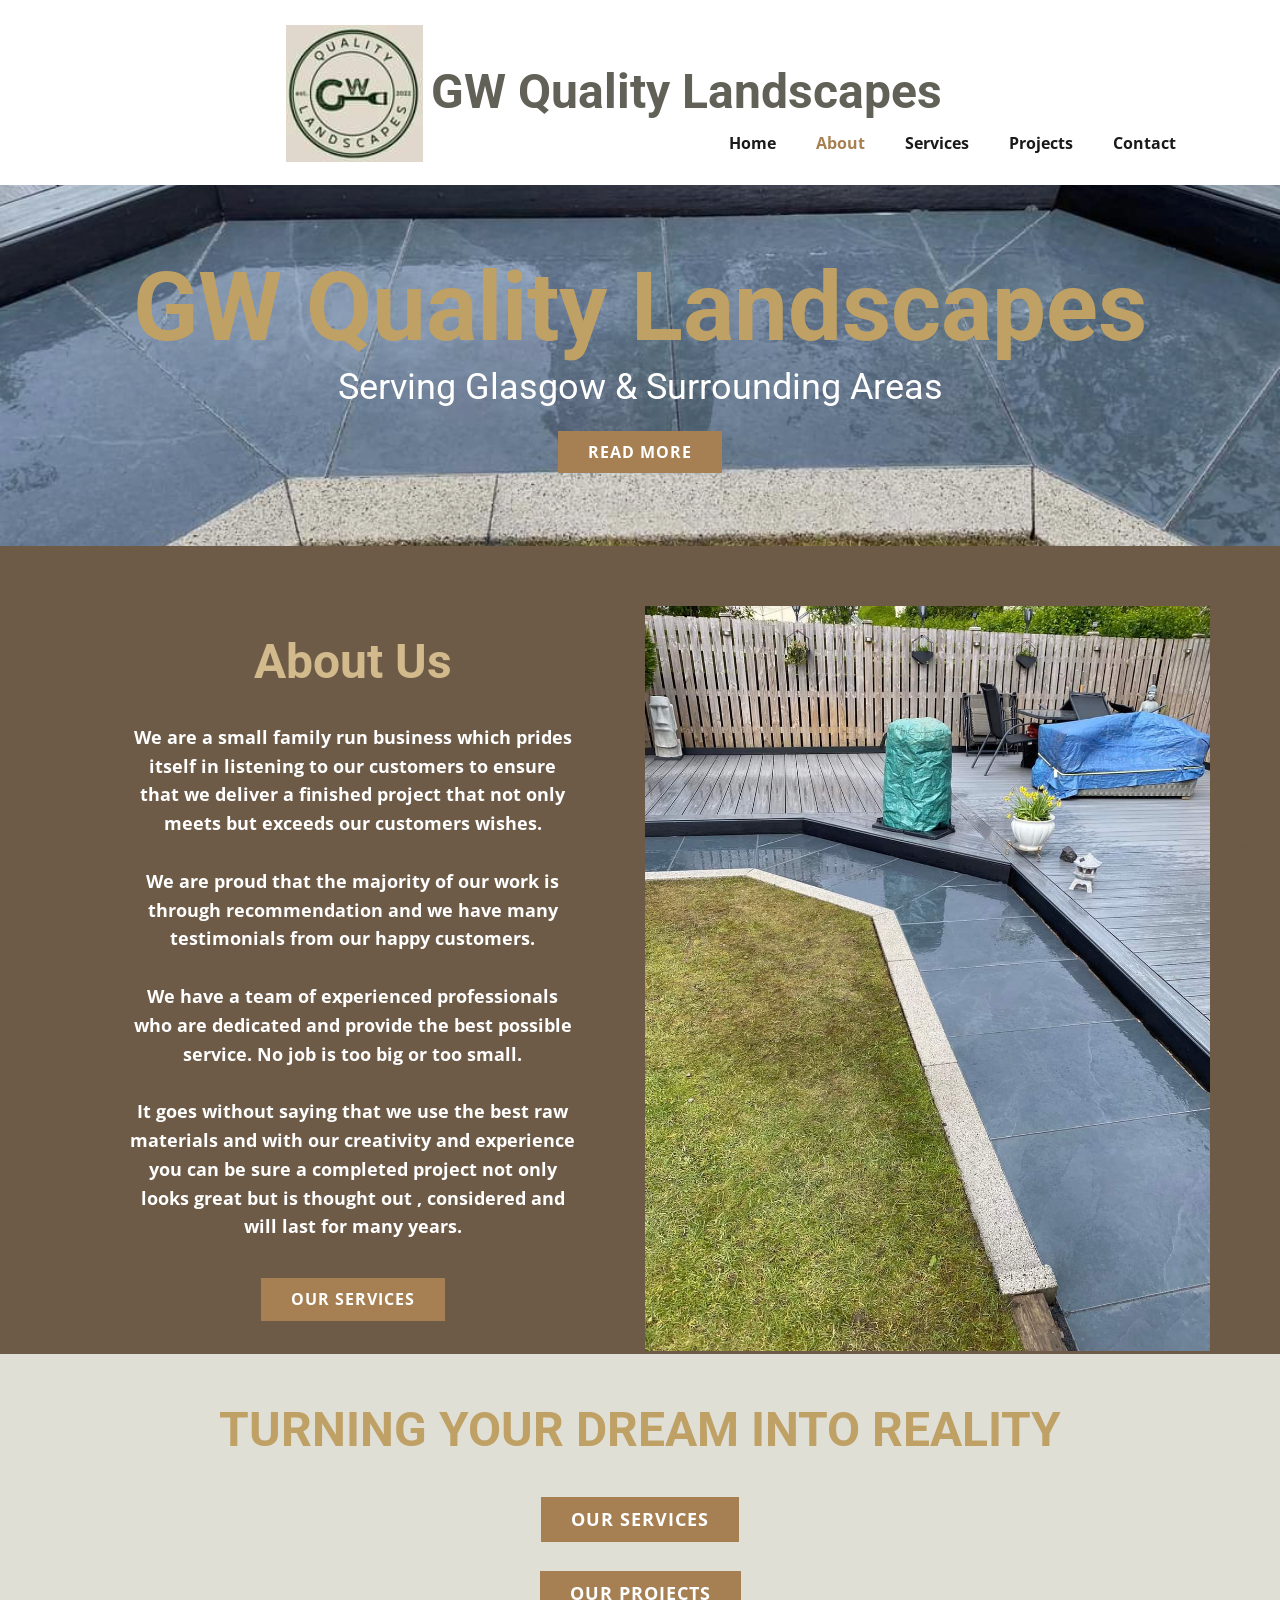
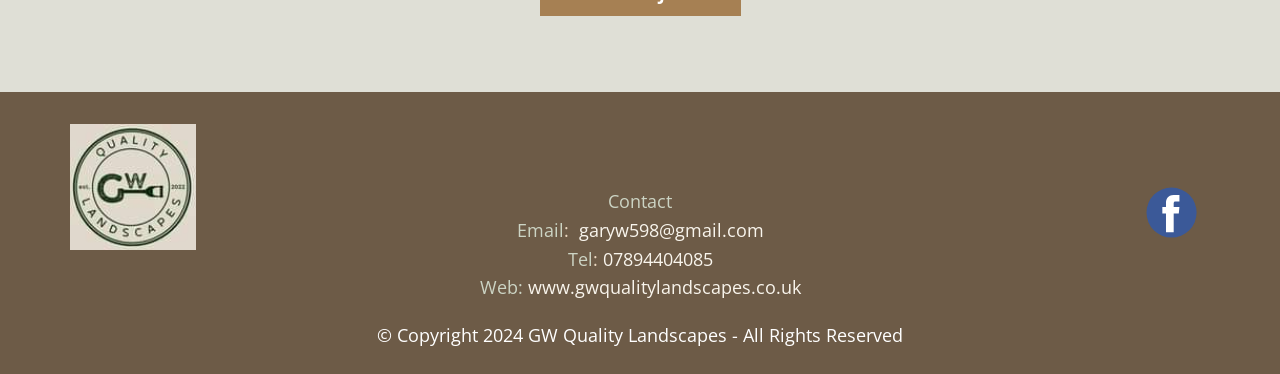
==== commit acf9ca3a: "Add files via upload" ====
--- a/About.html
+++ b/About.html
@@ -72,7 +72,7 @@
         </nav>
         <h2 class="u-text u-text-default-lg u-text-default-md u-text-default-sm u-text-default-xl u-text-palette-2-base u-text-1">GW Quality Landscapes</h2>
       </div></header>
-    <section class="u-align-center u-clearfix u-image u-shading u-section-1" src="" data-image-width="1080" data-image-height="810" id="sec-f151">
+    <section class="u-align-center u-clearfix u-container-align-center u-image u-shading u-section-1" src="" data-image-width="1080" data-image-height="810" id="sec-f151">
       <div class="u-clearfix u-sheet u-sheet-1">
         <h1 class="u-text u-text-default u-text-palette-3-base u-title u-text-1">GW Quality Landscapes </h1>
         <h3 class="u-text u-text-default u-text-2"> Serving Glasgow &amp; Surrounding Areas</h3>
@@ -96,7 +96,7 @@
                   <a href="Services.html" data-page-id="6107061" class="u-btn u-button-style u-hover-palette-1-dark-1 u-palette-1-base u-btn-1">Our Services</a>
                 </div>
               </div>
-              <div class="u-align-center u-container-style u-image u-layout-cell u-right-cell u-size-30 u-size-xs-60 u-image-1" src="" data-image-width="1080" data-image-height="1440">
+              <div class="u-align-center u-container-align-center u-container-style u-image u-layout-cell u-right-cell u-size-30 u-size-xs-60 u-image-1" src="" data-image-width="1080" data-image-height="1440">
                 <div class="u-container-layout u-valign-middle u-container-layout-2" src=""></div>
               </div>
             </div>
@@ -104,7 +104,7 @@
         </div>
       </div>
     </section>
-    <section class="u-align-center u-clearfix u-palette-2-light-2 u-section-3" id="sec-ee5b">
+    <section class="u-align-center u-clearfix u-container-align-center u-palette-2-light-2 u-section-3" id="sec-ee5b">
       <div class="u-clearfix u-sheet u-sheet-1">
         <h2 class="u-align-center-lg u-align-center-md u-align-center-sm u-align-center-xs u-text u-text-palette-3-base u-text-1"><b>TURNING YOUR DREAM INTO REALITY</b>
         </h2>
--- a/About.css
+++ b/About.css
@@ -1,5 +1,5 @@
  .u-section-1 {
-  background-image: linear-gradient(0deg, rgba(0,0,0,0.1), rgba(0,0,0,0.1)), url("images/facebook_1696322284058_7114891341314603301.jpg");
+  background-image: linear-gradient(0deg, rgba(0, 0, 0, 0.1), rgba(0, 0, 0, 0.1)), url('images/facebook_1696322284058_7114891341314603301.jpg');
   background-position: 50% 50%;
 }
 
